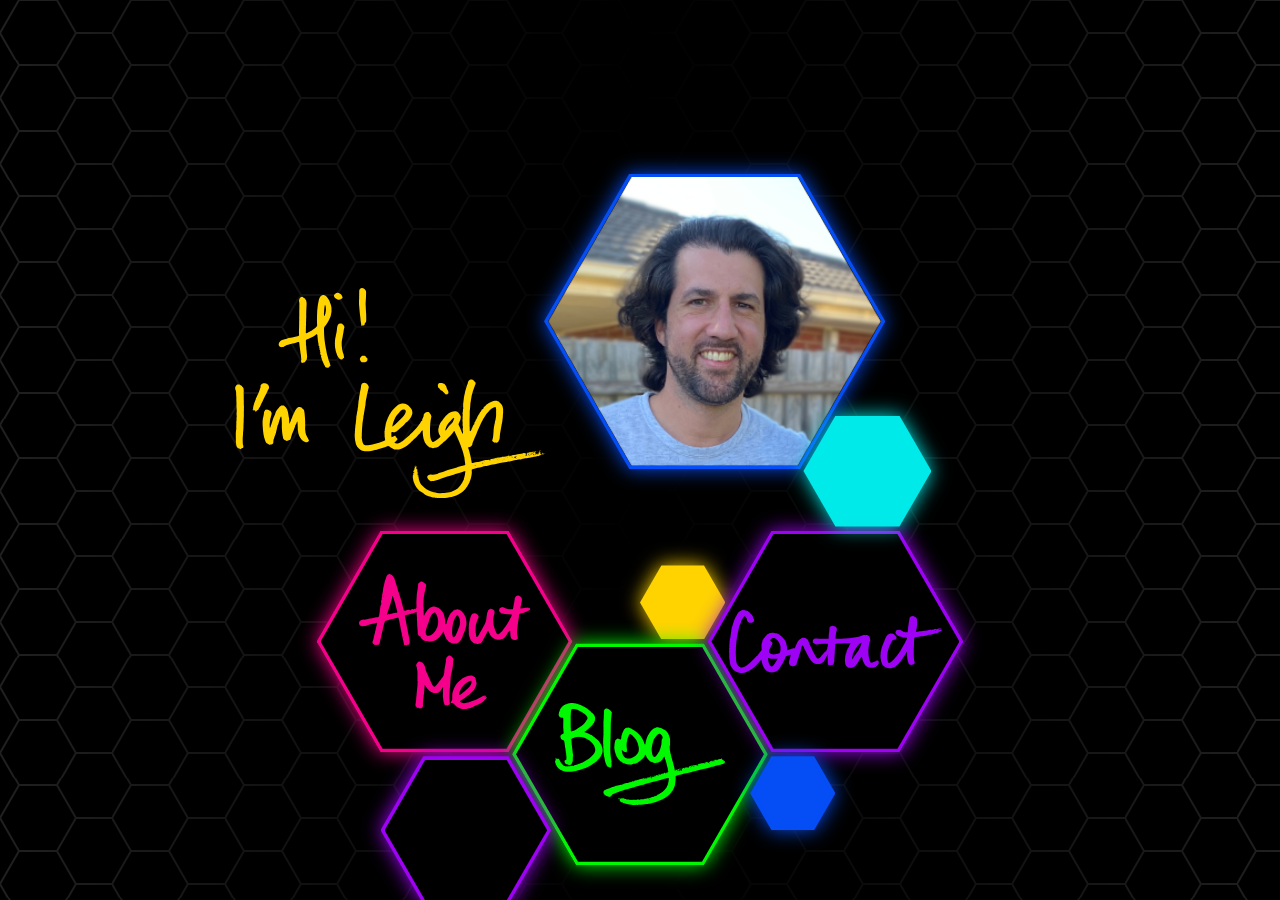
==== index.html @ 22df6e22 "initial deploy to github pages" ====
<!DOCTYPE html>
<html lang="en">

<head>
    <meta charset="UTF-8">
    <meta name="viewport" content="width=device-width, initial-scale=1.0">
    <link rel="stylesheet" type="text/css" href="css/colours.css">
    <link rel="stylesheet" type="text/css" href="css/style.css">
    <link rel="preconnect" href="https://fonts.googleapis.com">
    <link rel="preconnect" href="https://fonts.gstatic.com" crossorigin>
    <link href="https://fonts.googleapis.com/css2?family=Roboto&display=swap" rel="stylesheet">
    <title>Home</title>
    <!-- <script type="text/javascript" src="js/script.js"></script> -->
    <style>
         :root {
            --page-theme-foreground: var(--blue-2);
            --page-theme-background: var(--blue-3);
        }
    </style>
</head>

<body>
    <svg class="defs-clip-svg">
        <defs>
            <clipPath id="clip-hex-horizontal-square" clipPathUnits="objectBoundingBox">
                <polygon points="0 0.5, 0.25 0.066667, 0.75 0.066667, 1.0 0.5, 0.75 0.933333, 0.25 0.933333" />
            </clipPath>
            <clipPath id="clip-hex-horizontal-preshaped" clipPathUnits="objectBoundingBox">
                <polygon points="0 0.5, 0.25 0, 0.75 0, 1.0 0.5, 0.75 1, 0.25 1" />
            </clipPath>
        </defs>
    </svg>
    <!-- <header id="header">
        <div id="navbar">
            <div id="hamburger-drop-shadow" class="glow-blue">
                <div id="hamburger-container">
                    <div id="hamburger">
                        <div id="hamburger-bar-1" class="hamburger-bar"></div>
                        <div id="hamburger-bar-2" class="hamburger-bar"></div>
                        <div id="hamburger-bar-3" class="hamburger-bar"></div>
                    </div>
                </div>
            </div>
        </div>
        <div id="nav-container" class="nav-up nav-transparent">
            <nav id="nav">
                <div id="close-button-container">
                    <div id="close-button">
                        <div class="close-button-bar-container">
                            <div id="close-button-bar-1" class="close-button-bar"></div>
                        </div>
                        <div class="close-button-bar-container">
                            <div id="close-button-bar-2" class="close-button-bar"></div>
                        </div>
                    </div>
                </div>
                <ul>
                    <li class="glow-blue">
                        <a id="nav-link-home" class="bg-blue-tablet hover-blue" href="index.html">
                            <div class="nav-link-inner fg-blue">Home</div>
                        </a>
                    </li>
                    <li class="glow-pink">
                        <a id="nav-link-aboutme" class="bg-pink-tablet hover-pink" href="aboutme.html">
                            <div class="nav-link-inner fg-pink"><span class="nav-break">About</span><span>Me</span></div>
                        </a>
                    </li>
                    <li class="glow-green">
                        <a id="nav-link-blog" class="bg-green-tablet hover-green" href="blog.html">
                            <div class="nav-link-inner fg-green">Blog</div>
                        </a>
                    </li>
                    <li class="glow-purple">
                        <a id="nav-link-contact" class="bg-purple-tablet hover-purple" href="contact.html">
                            <div class="nav-link-inner fg-purple">Contact</div>
                        </a>
                    </li>
                </ul>
            </nav>
            <div id="nav-menu-modal-overlay"></div>
        </div>
    </header> -->
    <main style="overflow-x: hidden;">
        <div id="home-title-container">
            <div id="title-img-wrapper">
                <svg id="hi-im-leigh" class="overlay fill-yellow" aria-labelledby="svgtitle-hiimleigh" width="310.479" height="210.273" version="1.1" viewBox="0 0 310.479 210.273" xmlns="http://www.w3.org/2000/svg">
                <title id="svgtitle-hiimleigh">Hi! I'm Leigh</title>
                 <g transform="translate(-4.15222 84.1918)">
                  <path d="m208.475 126.06c-0.98633 0.0238-1.97716-0.26402-2.68673-0.49981 0.48757 0.50696-0.41446-0.15407-0.63841 0.15715-0.99756-0.30888-2.09614-0.4264-3.30009-0.40119-1.31039-0.50324-2.74071-0.81236-4.06719-1.26365-1.3602-0.4736-2.5294-1.3145-3.83427-1.85056-1.09599-0.80635-2.19179-1.62152-3.39109-2.29292-0.92803-0.84546-2.29872-1.27929-2.97381-2.33003-0.87711-0.88742-1.8054-1.8356-2.40687-2.95546-0.44316-1.02804-1.24387-1.92142-1.62072-3.03217 0.2121-0.20771-0.57363-0.50189 0.23481-0.51244-1.03306-0.3012-0.93733-1.98677-1.3741-2.93844-0.41516-0.63974 0.2927-1.18535-0.34057-1.73842-0.20866-1.05796-0.0663-2.47526-0.0756-3.08467 0.46005-0.0806-0.41279-0.57467 0.33879-0.65562 0.28198-0.655-0.08-0.86306 0.0981-1.45081-0.38756-0.72967 1.27567-0.19191 0.91262-1.21535-0.0283-1.09854-1.2512 1.06076-0.98885-0.345943-0.56405-0.531897 0.83798-0.09915 0.53745-0.955927-0.19954-0.832407 0.83244-1.21428 1.46272-1.27106-0.31761-0.396237-1.40312 0.210997-0.71341-0.582362 0.0429-0.512881-0.36089-1.35698 0.55786-1.18715 0.29881-0.608969-0.74906-0.363354-0.37498-0.940509-0.0745-0.4708 0.89166-0.464813 0.55229-1.14616 0.93981-1.13802-0.33728 1.36181 0.65665 1.13492 0.13371-0.2453 1.07031-1.69875 0.81397-0.606172-0.0859 0.672344-0.74038 1.72955-0.0224 1.76523-0.60607 0.424978-0.44046 1.4193 0.2167 1.20723-0.15331-0.306792 0.60719-0.613606 0.332 0.153354-0.0179 0.826412 0.42411 1.45836 0.079 2.37535 0.75761 0.745031 0.31497 1.58099 0.28905 2.52219-0.12983 0.88223 0.38405 1.85036 0.62905 0.56188 0.31706 1.34409 0.14259 2.79032 0.59765 4.11179 0.21739 1.42649 0.82079 2.76433 1.35741 4.10211 0.48236 0.77875 0.9287 1.4982 1.64444 2.25354 0.74833 0.71099 1.57182 1.43622 2.35202 2.1696 1.4248 1.11683 2.86799 2.28284 4.57234 2.94325 1.55421 0.85216 3.24741 1.44518 4.98459 1.81286 1.08842 0.43054 2.2845 0.32976 3.39594 0.67147 1.69253 0.10006 3.37996 0.30119 5.08024 0.18966 1.27843-0.16438 2.52141-0.033 3.76915-0.32913 1.22878-0.15709 2.44013-0.38125 3.64381-0.64932 1.33412-0.098 2.41506-0.80577 3.64942-1.25638 0.89588-0.6005 2.03665-0.67872 2.67983-1.35596 0.9876-0.52145 1.86735-1.2177 2.59717-2.10819 0.86243-0.94003 1.91705-1.79205 2.40535-2.97546 0.82832-0.94373 1.36978-2.0643 1.96726-3.1488 0.279-0.83385 0.97653-0.98436 0.85026-1.90845 0.17646-0.9628 0.55023-1.8518 0.74046-2.78527 0.37425-1.12631 0.45272-2.26345 0.60579-3.42833-0.10897-0.51829 0.48531-1.58788 0.33908-1.49868-0.53492-0.945992-2.17554 0.09949-3.10665 0.356852-1.14341 0.08578-2.14122 0.787566-3.29003 0.913396-1.23829 0.40342-2.43687 0.61933-3.64881 1.02553-1.15935 0.5852-2.4377 0.70895-3.63578 1.18631-1.58766 0.35549-3.09334 1.02916-4.69281 1.3504-1.33729 0.59736-2.76097 1.01483-4.10464 1.61392-1.08768 0.4466-2.25076 0.7168-3.36344 1.15199-1.38992 0.42652-2.73209 0.95207-4.17786 1.18963-1.29695 0.22636-2.45168 0.68888-3.75058 0.61153-0.52667 0.63075-1.4861-0.27619-2.00558-0.60998-0.85078-0.75881-2.18337-1.45374-2.20537-2.74908-0.75005-1.22281 0.33214-2.08003 1.18153-2.6907 0.81117-0.65882 2.14445-0.65161 3.26244-0.39121 1.77592 0.0706 3.52593-0.32031 5.24182-0.70456 1.12866-0.54471 2.41691-0.89958 3.62689-1.31539 1.27916-0.551222 2.62639-0.942958 3.91628-1.47597 1.68137-0.420644 3.25144-1.19332 4.94015-1.57632 1.2437-0.387754 2.48706-0.739613 3.76466-1.01641 1.11631-0.443906 2.29575-0.776631 3.45654-1.13687 1.2886-0.123792 2.39405-0.894558 3.67115-1.06628 1.40581-0.370503 2.77879-0.88539 4.23173-1.18409 1.16805-0.617956 0.0159-2.36257 0.14869-3.45257-0.0185-1.36682-0.67809-2.73071-0.42057-4.07226-0.37593-1.25258-0.92618-2.46464-1.05872-3.81457-0.23519-1.21836-0.74517-2.34357-1.03544-3.5502-0.42732-1.38551-1.06543-2.7135-1.44982-4.12033-0.23131-1.39992-1.15295-2.56156-1.47154-3.94-0.32535-1.05547-0.97724-1.9493-1.32401-3.0228-0.51148-1.25584-1.12267-2.47881-1.6685-3.66109-0.54314-1.20696-1.1-2.43556-1.60752-3.61852-0.13469-1.02707-0.93802-1.29612-1.36489-0.272659-0.61513 1.06082-1.44625 1.88411-2.08427 2.93117-0.81067 0.967788-1.78559 1.79301-2.65886 2.72962-0.74496 0.851344-1.67429 1.50616-2.35916 2.33594-0.7782 0.947152-1.88028 1.46813-2.77484 2.26857-0.86824 0.753315-1.51954 1.71485-2.4097 2.46447-0.99224 0.72752-1.65628 1.88684-2.85252 2.30115-1.13296 0.627015-2.30949 1.06352-3.60281 1.19545-1.23132 0.46029-2.66799 0.39824-3.81556-0.271475-1.32941-0.04486-2.23901-0.902924-3.21013-1.70353-0.81997-0.694516-1.62827-1.44037-2.13175-2.42118-0.79921-0.898204-1.14388-2.26888-1.52809-3.33373-0.39447-1.02793-0.6548-2.10797-0.83874-3.22413-0.23349-1.24566-0.46335-2.44859-0.4921-3.72-0.1637-0.881312 0.21711-2.29968-0.37357-2.87332-0.89393 0.746415-1.57938 1.74373-2.13194 2.75281-0.67449 1.1474-1.88884 1.60172-2.66641 2.58505-0.72223 0.793822-1.43105 1.62828-2.15681 2.43215-1.27507 0.941718-2.20576 2.32158-3.57228 3.16975-0.93075 1.25538-2.2913 2.12193-3.45387 3.14024-0.9307 0.820736-2.03678 1.52776-3.0852 2.28366-0.89059 0.552179-1.80535 1.0936-2.80081 1.51714-1.19844 0.536041-2.44905 0.903693-3.72897 1.20448-1.46557 0.283737-2.96807 0.214919-4.43775 0.0041-1.31989-0.377623-2.43155-1.25102-3.64596-1.88661-1.01278-0.643601-1.99855-2.1255-3.33609-1.24943-1.19951 0.374225-2.22283 1.14642-3.48848 1.31565-1.1228 0.276266-2.16918 0.78543-3.30105 1.02281-1.22554 0.471597-2.51696 0.738674-3.75722 1.17057-1.26029 0.219482-2.52085 0.446538-3.73363 0.789391-1.30588 0.326883-2.62565 0.593425-3.9752 0.685857-1.933 0.164086-3.89511 0.197262-5.79751-0.217406-1.07243-0.625554-2.47035-0.670749-3.29387-1.61428-0.95574-0.744015-1.90891-1.47414-2.62969-2.4572-0.63582-1.03817-1.12213-2.17378-1.59691-3.29143-0.0944-1.10217-0.46385-2.13055-0.68646-3.19756-0.20556-1.34685-0.28917-2.72097-0.36405-4.08999-0.0991-1.34786 0.0322-2.71674 0.17786-4.03625-0.18304-1.12141 0.23337-2.22722 0.12181-3.32016 0.39714-1.2237 0.17994-2.43544 0.37608-3.69531 0.28328-1.35332 0.44791-2.59589 0.51209-3.95724 0.19935-1.18016 0.37611-2.41839 0.31297-3.70738 0.035-1.15182 0.26209-2.40167 0.55255-3.43935 0.26674-1.09832 0.17895-2.40588 0.60126-3.53551 0.3933-0.781775 0.25973-1.73069 0.28685-2.59094 0.64891-0.812988 0.29488-1.73528 0.47001-2.73396-0.0202-1.40744 0.42577-2.77344 0.36571-4.17393 0.29293-1.39855 0.58171-2.82583 0.64633-4.26842 0.35219-1.33611 0.3101-2.72333 0.72201-4.03449-0.0641-1.1652 0.6182-2.32615 0.71782-3.58666 0.14782-1.15604 0.51998-2.25435 0.46559-3.42944 0.0601-0.930591 0.52978-2.11907 1.42686-2.61005 0.89935-0.743459 2.76982-0.794304 3.54722-0.01082 1.0929 0.743859 2.11728 1.81945 2.53287 3.06014 0.63489 1.14182-0.34999 2.26645-0.42746 3.35194-0.37976 1.28768-0.32818 2.31135-0.78609 3.60903-0.1785 1.43189-0.81991 2.794-0.83801 4.24717-0.37184 1.07599-0.4788 2.21246-0.69204 3.33822-0.0446 1.20106-0.43565 2.33839-0.31245 3.53362-0.32174 1.44686-0.45673 2.91366-0.76701 4.36778-0.12168 1.26369-0.40355 2.46221-0.63981 3.66559-0.2333 1.13553-0.14476 2.43506-0.65845 3.45508-5e-3 1.30462-0.18357 2.62672-0.43077 3.90161-0.25935 1.20005-0.30623 2.43186-0.56475 3.65754-0.33598 2.76166-0.32225 5.55295-0.54999 8.32455-0.0465 1.2266-0.11101 2.36994-0.0449 3.55764-0.18074 1.3352-0.15671 2.75823 0.12238 4.12555 0.20472 1.16793 0.37629 2.34896 0.87282 3.44063 0.35278 1.2118 1.37292 2.35688 2.72774 2.25267 1.26801 0.232805 2.5596-0.05219 3.85596-0.141166 1.31892-0.230757 2.61831-0.52758 3.9307-0.817772 1.26253-0.243787 2.44728-0.732743 3.69674-1.00413 1.36088-0.303595 2.66983-0.787496 3.98922-1.23391 1.42623-0.378388 2.81784-0.944498 4.14703-1.58897-0.0445-1.26947-0.50992-2.52204-0.59783-3.80455-7e-3 -1.07201 0.0762-2.12025-0.11049-3.19394 0.21087-1.01521-0.3854-2.53219 0.50957-3.32607 0.13451-0.486917-0.64251 0.382163-0.24633-0.424748 0.24173-1.05763 0.3036-1.92878 0.51928-2.91209 0.0329-0.87758 0.39262-1.53922 0.41389-2.43597 0.36807-1.15627 0.50514-2.37189 1.04995-3.4806 0.23905-1.06366 1.0165-1.95815 1.19083-3.01872 0.59235-0.875735 0.9139-1.98096 1.41222-2.89261 0.73265-0.888808 1.0836-1.98714 1.78541-2.91033 0.69308-0.978737 1.60187-1.76759 2.2325-2.71697 0.92106-1.12219 2.06861-1.94389 3.09475-2.95907 1.05821-1.18616 2.52642-1.91752 4.05746-2.28565 2.06164-0.785311 4.42308-0.584367 6.33303 0.510719 1.03746 0.686834 2.08415 1.47349 2.88637 2.42635 0.85973 0.820593 1.40014 1.8522 2.0927 2.79776 0.461 1.06028 0.59085 2.19757 0.59181 3.3616-0.0785 1.05587-0.48576 2.17282-0.99974 3.17629-0.55454 1.1862-1.28296 2.2145-2.07279 3.26626-0.86564 0.970011-1.65184 2.14071-2.90664 2.64032-1.07115 0.710987-1.60895 1.93146-2.54728 2.73272-0.97473 0.700521-1.71674 1.65682-2.59684 2.43206-1.05728 0.722933-1.74311 1.70412-2.824 2.40663-0.93574 0.717691-1.76329 1.6757-2.85991 2.08172-0.82977 0.696534-2.15164 0.499229-3.14026 0.239592-1.33549-0.778813-1.13837 1.13829-1.14855 2.00289 0.19844 0.906905-0.36334 2.68411 0.51511 3.11252 1.25385-0.191506 2.43097-1.93462 3.67756-1.23896-0.0652 0.69251 0.75803 1.29774 0.93411 1.84544 0.83525 0.258023 1.46813 1.6083 0.46295 2.25149-0.34174 1.34378-2.05722 1.67374-2.46094 2.80597 1.40615 1.03954 3.29816 0.730995 4.80348 0.08321 1.52325-0.540767 2.75155-1.61315 4.0939-2.46449 0.89638-0.866869 1.95819-1.62672 2.8694-2.53606 0.94746-0.499468 1.42454-1.3775 2.3414-1.99984 1.07709-0.623776 1.61183-1.68485 2.60992-2.45112 0.69999-0.557243 1.09653-1.35984 1.89632-1.51274-0.0742-1.14884 1.48609-1.20603 1.77839-2.19496 0.93538-0.750063 1.59417-1.51637 2.18535-2.47189 0.70194-0.943579 1.42853-1.83354 2.09212-2.79064 0.66922-0.873218 1.38109-1.91173 1.78177-2.86827 0.24113-0.865999 2.3151-1.15447 1.13176-1.87033 0.39658-1.1746 0.98121-2.24322 1.47487-3.39401 0.44326-0.949421-0.10505-2.34845 1.03746-2.7782 0.42003-1.00677 1.4753-1.23308 2.4148-1.51358 0.97026 0.0079 2.21615-0.06625 2.54556 0.943732 0.63448 0.787335 1.46868 1.55254 1.62369 2.60962 0.70564 0.755757-0.13857 1.3347 0.0869 2.18801-0.23096 1.03394-0.57701 2.09097-0.67774 3.25414-0.22135 1.10361-0.15984 2.26657-0.35326 3.39135-0.0437 1.36217-0.0801 2.72649-0.1814 4.08483 0.0982 1.1918-0.089 2.4902 0.0102 3.73259-2e-3 1.24087 0.0687 2.31181 0.18775 3.59626 0.15258 1.20191 0.28015 2.36025 0.71043 3.4905 0.32061 0.959686 0.62141 1.78868 1.36485 2.44618 1.22825 0.77256 2.2552-0.471195 3.2865-0.987354 0.92463-0.698148 1.86118-1.42493 2.79488-2.15836 0.52564-0.838919 2.75585-1.6893 1.80342-2.76772-1.56436-2.01714-2.08926-4.67547-1.78884-7.17784 0.64938-1.15279 0.37363-2.54345 1.10312-3.64811 0.30717-1.2379 1.02595-2.28986 1.70933-3.33498 0.84615-0.746828 1.38583-1.75643 2.07621-2.68369 1.50144-1.99977 3.24394-3.83375 5.12653-5.47822 1.09119-0.716534 2.2162-1.38115 3.50214-1.76618 1.18492-0.107576 2.31285-0.767109 3.52178-0.523338 1.46839-0.05343 2.53537 0.959103 3.52359 1.88887 0.70652 1.01821 1.35937 2.02681 1.78398 3.184 0.26192 1.34352-0.13368 2.66357-0.55051 3.92591-0.61186 1.20753-0.9782 2.47476-1.61606 3.67276-0.18944 1.17171 1.01977 2.32197 1.36183 3.49259 0.37662 1.23012 1.01776 2.37362 1.38575 3.5996 0.54527 0.872003 0.68738 2.27694 1.52793 2.81831-3e-3 -1.0244 0.67252-2.44159-0.0918-3.2517-0.033-1.16119-0.1909-2.41598 0.26282-3.49413-0.3823-1.0283-0.39309-2.05927-0.43371-3.15925 0.40382-1.2467-0.26814-2.50369-0.0857-3.81284 0.0818-0.680848-0.0147-1.91186 0.22966-2.01194-0.49961-0.946302 0.14758-2.21029-0.0943-3.28976 0.38198-0.30298-0.44923-1.33734 0.0299-2.0797 0.16318-1.21481 0.46317-2.40228 0.26103-3.62326 0.857-0.678509 0.0257-2.17315 0.23162-3.05567 0.0732-1.13832-0.11571-2.50884 0.24069-3.69848 0.32029-1.38883 0.15881-2.83274 0.47572-4.20588 0.3753-1.57516 0.34308-3.23439 0.90977-4.76319 0.0817-1.32771 0.65356-2.58276 0.93002-3.88406 0.39491-1.34379 0.93196-2.6625 1.17241-4.0234 0.43687-1.00156 1.02317-2.0683 1.12386-3.22142 0.30338-1.03859 0.89314-2.0892 1.99439-2.51805 0.72157-0.462882 2.16899-0.343308 2.94204 0.14067 1.10398 0.58812 1.83838 1.71813 2.61056 2.6371 0.38188 1.34981-0.45342 2.52246-0.88863 3.7067-0.33382 1.03937-0.67726 2.13274-1.14396 3.12947-0.47518 1.19606-0.88272 2.42292-1.06774 3.71404-0.60494 1.4565-0.79384 3.02601-1.11607 4.55745-0.19774 1.36851-0.40914 2.56524-0.59255 3.93543-0.33972 1.29833-0.31421 2.34526-0.45204 3.78104 6e-3 1.3524-0.27724 2.62713-0.30022 3.97268-0.10654 1.19536-0.4285 2.29269-0.19333 3.48245-0.12159 1.2987 0.0134 2.61424-0.11106 3.91984-0.16702 2.84943-0.0537 5.70082-0.0717 8.54718-0.19242 0.727431 0.23111 2.00438 0.11914 2.95768 0.0304 0.962144-0.16889 2.67448 0.4754 3.10114 0.25117-0.625138 0.90885-0.857066 1.13533-1.41615 0.085-0.674854 0.44296-2.11069 1.15259-2.80996 0.38057-1.03186 0.80151-2.29632 1.80933-2.90806-0.49645-0.316199 0.37734-1.00525 0.0939-1.20584-0.14118-0.885798 1.37355-1.33694 1.1377-2.47389 0.23037-0.510899 0.48487-0.469327 0.19838-0.731799 0.96089-0.130204 0.61921-1.8867 1.28439-1.59432 0.57804 0.345767-0.26966-0.863501 0.26402-1.04315 0.0888-0.785262 0.67341-1.3054 1.00097-1.93123 0.3339-0.504684 0.60376-1.08321 1.041-1.16302-0.39116-0.332513 0.28458-1.22971 0.78772-1.21411-1.19993-0.233372 0.90595-0.88207 0.21333-0.878803 0.33419-0.471685 0.98201-0.426676 0.34206-0.863483 0.61866 0.266523 1.0366-0.298712 0.60764-0.825448 0.28475-0.190362 0.88502-0.646056 0.5567-0.827169 1.06668 0.132554 0.92257-1.23501 1.95622-1.28774-0.6445-0.617846 0.31621-1.53224 0.84096-1.56587 0.13313-0.95074 1.51335-0.590178 1.61252-1.75551 0.79982-0.742295 1.75461-1.30004 2.61875-1.96404 1.13924-0.457408 2.06828-1.20639 3.27514-1.48715 1.11276-0.40626 2.24146-0.705707 3.44258-0.569758 1.45841 0.0661 3.02765 0.465337 4.04501 1.57825 0.84945 0.787444 1.80572 1.50439 2.30166 2.57682 0.49628 1.05171 0.96213 2.13642 1.03538 3.30812 0.37538 1.3345 0.0296 2.71803 0.20869 4.0508-0.0388 1.19002-0.25173 2.33593-0.28586 3.46652-5e-3 1.10762-0.0617 2.30716-0.33053 3.44657-0.0907 1.1754-0.23182 2.31701-0.49794 3.41476-0.36605 1.20417-0.34068 2.49258-0.74631 3.68703-9.3e-4 1.30119-0.59496 2.48659-0.67763 3.76758-0.22616 1.23478-0.30212 2.50266-0.58253 3.70412-0.2568 1.18782-0.13971 2.60715-0.30242 3.90076-0.0398 1.29354-0.74757 2.60302-1.23874 3.63024-0.59767 0.634348-1.71207 1.29689-2.47862 1.36087-0.24048-0.74636-1.47291 0.434855-2.05721-0.377723-0.68959-0.517723-2.23632-1.33653-1.71397-2.1981 0.2468-1.02744 0.72363-1.7837 0.79411-2.90188 0.37178-1.99711 0.31822-4.05006 0.51139-6.06675 0.10909-0.999265 0.0659-1.95809 0.23628-3.06693 0.29477-1.0152 0.17495-2.21969 0.59315-3.23403-0.0285-0.713604 0.57055-1.99875 0.63262-2.19314-0.46848 0.366746 0.14087-1.37032 0.25268-1.83745 0.2436-1.13444 0.43249-2.28932 0.61246-3.47049 0.22788-1.24576 0.20794-2.29517 0.235-3.444-0.0575-1.24699-0.016-2.53942-9e-3 -3.82192 0.15744-1.09187-0.0587-2.18727-0.53058-3.17986-1.27634-0.252554-2.4025 0.708378-3.42287 1.34748-0.91986 0.69231-1.86918 1.33631-2.729 2.09757-0.58903 1.14504-1.74367 1.86348-2.42329 2.97634-0.68863 1.10555-1.56525 2.08924-2.17239 3.23373-0.61009 0.804353-1.07026 1.61783-1.64424 2.40528-0.36051 0.930975-0.9877 1.88306-1.44488 2.82738-0.55105 1.21528-1.19231 2.37467-1.71667 3.61367-0.45614 1.25378-1.22151 2.40146-1.58552 3.65892-0.51831 1.23524-1.09174 2.39908-1.62463 3.61363-0.2161 1.10506-0.7496 2.0948-1.19854 3.12625-0.44616 1.15968-1.2234 2.1974-1.50286 3.4139-0.61015 1.32549-1.10523 2.73412-1.64312 4.08277-0.30656 0.912106 0.19187 1.9316-0.93156 2.46556-0.44844 0.583219-0.91917 1.11814-1.30217 1.01073-0.62169 0.874416-2.78729-0.151046-1.93984 1.54617 0.40424 1.22817 0.80891 2.44775 1.17538 3.69671 0.3588 1.21768 0.48125 2.30312 0.88068 3.44396 0.43745 1.23363 0.45104 2.55592 0.74047 3.81103 0.32978 1.05554 0.34998 2.12816 0.62813 3.20826-0.1045 1.16792 1.4179 0.145489 2.04484 0.253722 1.18734-0.402417 2.40016-0.512631 3.61752-0.808376 1.31714 0.01952 2.42927-0.774884 3.76444-0.846385 1.56443-0.349168 3.15636-0.48866 4.6762-1.02716 1.12987-0.169396 2.13402-0.352338 3.22502-0.449493 0.31453 0.347012 1.97128 0.585962 1.08695 0.09202-0.28738-0.271859 0.66446-0.746475 1.33646-0.768643 1.19542-0.218705 2.47233-0.447113 3.57696-0.723532 1.30116 0.0062 2.41452-0.542917 3.69346-0.656228 0.65588 0.02183 1.64874-0.512923 2.41041-0.34952 0.44671 0.416458 0.60453-0.757082 1.40004-0.453267 1.1609 0.03154 2.35623-0.508605 3.36537-0.373883 1.10867-0.08271 1.99865-0.514191 3.08544-0.799783 0.37402-0.06835 0.04 0.602092 0.70765 0.06261 0.71355-0.112511 1.4238 0.342743 1.45155 0.998903 0.33365-0.469739-0.22929-1.61387 0.96696-1.53673 1.22892 0.01323 2.42679-0.642231 3.60161-0.457425 1.17173-0.379525 2.52315-0.70846 3.80425-0.780528 1.23622-0.193718 2.46753-0.43814 3.66056-0.722411 0.6672-0.281308 1.1015-0.01262 1.36706 0.03651 0.66446-0.724884 0.38891 0.52167 1.22389-0.218341 0.31862 0.478696-0.70464 0.666973 0.1056 0.788818-0.37635 0.376944 0.38969 0.654617-0.088 1.16941 0.13099 0.126794-1.00764 0.644423-0.14527 0.77259 0.37543 0.05778 1.92282 0.454903 1.09546-0.123874-0.96391 0.138543 0.54345-0.721358-0.49372-1.10052 0.0101-0.08942 1.85107-1.27839 0.76087-0.754126-0.77043 0.117836-0.78123-0.37276-0.0444-0.561282 0.15764-1.10609 1.55278 0.429053 1.47745-0.694094 0.93005-0.158014 1.96219-0.578219 2.78671-0.552331 0.57833-0.217468 0.91074 0.366922 1.21452-0.20003 1.14864 0.234192 2.27412-0.443207 3.47806-0.34778 0.61546-0.09869-0.64356 1.07042-0.4032 1.02338 1.17668 0.445791-1.2105-0.158434-0.55857 0.481718 0.48001 0.208451 1.24156 0.05748 0.76888 0.586127-0.0142 0.530813-1.00219-0.218822-0.45187 0.398209-0.59949 0.04398-0.36747 0.993456 0.23075 0.369221 0.0735 0.887957 0.89854-0.948098 0.91477-0.27087-0.49082 0.724338 0.87375-0.09858 1.22359 0.348773 1.18888 0.08536-0.91753-1.2223-0.0459-0.985933 0.64044 0.759948 1.95751-0.451096 1.09971-0.5259-0.71854-1.203 2.05432-0.07495 1.64949-0.91759 0.91818 0.411733-1.2419 0.550557 0.12938 0.958651-0.21377 0.3276-0.25846 1.4943 0.5471 1.0458 0.36157 0.218592 1.28406 1.01888 0.37199 0.805584-0.44678-0.466786-0.0752 0.848384-0.75969 0.250693-0.61277-0.321713 0.13058 0.784954-0.33612 0.334287-0.68913-0.346891-1.52448 1.07392-2.55935 0.78538-1.26328 0.301414-2.58797 0.745395-3.89665 0.58704-0.98333 0.583309-2.0845 0.305728-3.0486 0.70832-0.95542 0.284464-2.11306 0.477812-3.21421 0.672109-1.0521 0.558749-2.26049-0.06071-3.17467 0.513411-1.09438 0.250306-2.09645 0.408505-3.167 0.58514-0.60671 0.196368-1.33055 0.423882-1.73888 0.176598 0.0481 0.522036-1.51524 0.211767-2.05143 0.510165-1.06417 0.420709-2.20511 0.257368-3.13464 0.516351-1.14881 0.545201-2.4681 0.516174-3.66649 0.919159-1.3981 0.09498-2.63031 0.328548-3.99155 0.666822-1.31748 0.01949-2.61118 0.394193-3.91886 0.635865-1.97593 0.281545-3.92094 0.763962-5.86129 1.2191-1.30701 0.285042-2.66389 0.614214-4.01727 0.807519-1.12482-0.10838-2.27166 0.647152-3.47258 0.624752-1.12542 0.634695-2.4765 0.521846-3.70288 0.853941-1.29565 0.188866-2.60887 0.499867-3.84414 0.826169-1.33949 0.299922-2.7244 0.542956-4.07335 0.873346-1.223 0.294604-2.40152 0.720851-3.63028 1.00622-1.18963 0.25681-2.69664 0.330002-2.45456 1.91811 0.3185 1.60214 0.0231 3.25596-0.22463 4.84869-0.21279 1.35021-0.53309 2.70464-0.96223 3.98859-0.35614 1.06954-0.82393 2.10216-1.18566 3.16102-0.63896 0.97703-1.14248 1.98355-1.74199 2.977-0.45836 0.86048-0.86922 1.73271-1.61313 2.01235-0.0794 1.36563-1.73108 2.10889-2.47628 3.1843-1.00355 0.88652-2.01264 1.75555-3.13803 2.45366-0.95125 0.72805-2.01138 1.25516-3.08946 1.79189-1.12474 0.47144-2.2684 0.89845-3.4532 1.20358-1.38482 0.60951-2.90592 0.79629-4.39757 0.97204-1.37012 0.44133-2.83413 0.40791-4.24006 0.6757-1.24909 0.12376-2.50718 0.19515-3.75574 0.19788-0.69223 0.0851-1.40748 0.11835-2.10014 0.0729zm-21.1668-21.2999c-0.11949-0.25281-0.18049 0.27476 0 0zm-0.0515-0.43878c-0.3783-0.82044-0.70371 0.45763 0 0zm-4.20289-1.10122c-0.52923-0.74322-0.22962 0.57395-4e-5 -1e-5zm0.0807-1.10492c-0.5428-0.72246-0.0217 1.08022 0 0zm-8e-3 -1.16342c-0.26062-0.0879-0.21503 0.14924 0 0zm-0.0141-1.54483c0.17026-0.575597-0.45634 0.103922 0 0zm0.47574-1.00683c-0.49785-0.375794-0.62681 0.434156 0 1e-4zm60.9871-4.72368c0.14357-0.531224-0.7004-0.77367-0.51226-0.1625-0.36011 0.282001 0.45097 0.550147 0.51226 0.1625zm7.43293-2.27181c0.55441-0.460657 0.64554-1.06512-0.10066-0.50576-0.55519 0.263921-0.64417 0.86845 0.10066 0.50576zm-9.74-0.23595c-0.40188-0.549335-0.19289 0.38238 0 0zm11.56-0.64856c-0.0212-0.293391-0.24008 0.269493 0 0zm-1.56-0.72472c-0.58725-0.399957-0.18455 0.495417 0 0zm1.99922-0.0343c-0.14401-0.612664-0.94521 0.244059-1e-5 4.5e-4zm17.4408-1.17201c-0.46198-0.532432-0.34758 0.473871 0 0zm-12.694-0.0416c-0.0681-1.04634-0.79463 0.09143 0 0zm-2.58598-0.14736c0.68802-0.876468-0.89876 0.437057 0 0zm3.36-0.11847c-0.62345-0.812704-0.98918 0.575571 0 0zm-2.48 0.0432c-0.12923-0.262134-0.3363 0.173193 3e-5 0zm10.72-0.0447c-0.19153-0.319609-0.12765 0.297504 0 0zm6.32-0.12c-0.34262-0.467448-0.37596 0.463282 0 0zm-18.4-0.12c-0.44383-0.336918-0.28182 0.304017 0 0zm12.0695-0.10736c0.12468-0.558625-0.70774 0.404138 0 0zm-1.01751-0.0926c-0.23448-0.404752-0.20906 0.39482 0 0zm-0.22882-0.36c0.49146-0.999702-1.07712 0.567785 0 0zm-3.58318-0.0856c-0.44576-0.560512-0.26452 0.563387 0 0zm10.9355-0.43226c-0.6057-0.637324 0.054 0.953458 0 0zm-5.45554 0.11783c-0.27598-0.551983-0.22148 0.536152 0 0zm20.64 0c-0.19153-0.319609-0.12765 0.297504 0 0zm-16.0147-0.26c-0.16937-0.678801-0.92971 0.780504-0.023 0.112626l0.023-0.112676zm-7.04511-0.0461c-0.0479-0.789703-1.10448-0.401868 0 0zm10.2488-0.48437c-0.43698-0.166719-0.0428 0.530793 0 0zm-8.31418-0.0558c-0.51163-0.274086 0.15528 0.467644 0 0zm11.5652 0.12624c-0.20183-0.306795-0.34284 0.260165 0 0zm5.8-0.28c0.7733-0.502518-1.20105-0.290438-0.44861-1.21631-0.63211-0.91844-1.74511-0.362778-1.5887 0.534298-0.37262 0.47159 0.4758-0.0049 0.51301 0.558369 0.92048-1.07922 0.59592 1.11871 1.5243 0.123641zm-0.96-0.76c0.19153-0.319609 0.12765 0.297504 0 0zm-0.36-0.24c0.33544-0.281891 0.11529 0.28856 0 0zm0.08-0.24c0.42873-0.29384 0.43294 0.185871 0 0zm-0.295-0.0546c0.49505-0.08051-0.14995 0.153382 0 0zm-9.82782 1.2599c0.1804-0.810612-0.64184 0.54966 0 0zm4.75232-0.0438c-0.39763-0.255782-0.44656 0.439765 0 0zm-3.9495-0.0415c-0.37461-0.351547-0.1549 0.324707 0 0zm-6.08-0.12c-0.34261-0.467445-0.37596 0.463282 0 0zm11.9856-0.21918c-0.23627-0.769059-0.77665 0.879274 0 0zm1.17101 0.10471c-0.0402-0.433006-0.64251 0.396746 0 0zm-0.0566-0.24013c0.3402-0.998419-1.23943 0.287121-0.14777 0.01393l0.14777-0.01387zm-5.49839-0.12734c0.35353-0.625638-0.89713 0.459019 0 0zm-1.30637-0.16187c0.29336-0.606275-0.74398 0.4367 0 0zm3.26476-0.11619c-0.41755-0.314856-0.28405 0.321365 0 0zm1.2 0c-0.33544-0.281891-0.11529 0.28856 0 0zm0.97834 0.0317c-0.26062-0.08794-0.21503 0.149245 0 0zm10.2617-0.11166c-0.29458-0.321948-0.30691 0.312954 0 0zm-14.3604-0.15871c-0.0522-1.73766-0.81495 0.703086 0 0zm-1.59959-0.24129c-0.33544-0.281891-0.11529 0.28856 0 0zm3.50274-0.0817c-0.36036-0.349911-0.17165 0.537081 0 0zm10.0573 0.0331c-0.27465-0.182666-0.35172 0.307433 0 0zm-9.29025-0.0234c0.29305-0.47473-0.63817 0.295011 0 0zm6.17025-0.088c-0.19467-0.315515-0.32286 0.325164 0 0zm-3.8-0.2c-0.26699-0.621411-0.20973 0.601535 0 0zm-1.6 0.04c-0.40575-0.315731 0.055 0.280549 0 0zm3.16-0.0447c-0.1759-0.289442-0.15153 0.388972 0 0zm-3.96856-0.0818c0.13876-0.846981-0.90414 0.55249 0 0zm6.68605 0.0665c-0.54756-0.804274-0.91282 0.284206 0 0zm4.19797-0.12c-0.37333-0.698479-0.10056 0.601303-2e-5 1e-5zm2.36517 0.0188c-0.0827-0.762918-0.85031 0.56764 0 0zm-10.3206-0.0788c-0.37461-0.351547-0.1549 0.324707 0 0zm2.44 0c-0.24165-0.32935-0.45104 0.301845 0 0zm16.6996-0.2c-0.1145-0.647311-0.26228 0.624728 0 0zm-9.61958 5e-3c-0.20181-0.313229-0.22031 0.168235 0 0zm5.63539-0.0373c-0.19253-0.170608-0.43777 0.250789 0 0zm-11.903-0.13091c-0.0236-0.599226-0.48174 0.449154 0 0zm0.66761-0.12125c-0.19107-0.299904-0.18054 0.425807 0 0zm10.7055-0.23233c-0.77679-0.347996 0.49136 0.789112 0 4e-5zm-7.65784 0.18782c0.0743-0.397299-0.49951 0.403515 0 0zm10.0723-0.0755c0.85703-0.591002-1.18803-0.462672-0.34202 0.14208 0.0927 0.07936 0.37667 0.02571 0.34202-0.14208zm-1.44039 0.0467c-0.1499-0.68815-1.13206 0.191638-4e-5 -7e-5zm-10.8213-0.13027c-0.26062-0.08794-0.21503 0.149245 0 0zm11.3417-0.0317c-0.0212-0.293391-0.24008 0.269493 0 0zm-8.6-0.08c-0.2154-0.322399-0.18853 0.311471 0 0zm13.5054-0.57c0.47494-0.762778-1.75143-1.05881-0.68196 0.17001-0.0544 0.573969 0.38781 0.354512 0.68196-0.17001zm-3.30537 0.33c-0.12146-0.304647-0.24418 0.253313 0 0zm0.73834 0.0317c-0.26062-0.08794-0.21503 0.149245 0 0zm3.25059-0.0717c1.02297-0.212312-0.98502-1.39251-0.0817-0.252744 0.0454 0.116813-0.70658 0.4698-5e-3 0.330226l0.0872-0.0774zm-19.1649-0.056c0.24469-0.673163-0.7772 0.286433 0 0zm12.9564-0.104c0.58015-0.252255 0.25697-1.14539-0.38708-0.68002-0.39689 0.132262 0.69242 0.314486 0.01 0.444167-0.0636 0.216274 0.38809 0.727025 0.37748 0.235853zm1.91792 0.15166c-0.26062-0.08794-0.21503 0.149245 0 0zm-1.57834-0.19166c-0.19467-0.315515-0.32286 0.325164 0 0zm2.06438-0.20233c-1.09626-0.900479-0.166 0.887738 0 0zm9.23714 0.14985c-0.56665-0.06024-0.0306 0.128997 0 0zm-17.3015-0.26752c-0.29458-0.321948-0.30691 0.312954 0 0zm4.03469-0.0838c-0.72759-0.136442 0.35816 0.329025 0 0zm14.1253 0.0524c-0.53832-0.751805-0.67865 0.481057 0 0zm-11.2986-0.12856c-0.54565-0.475329 0.0224 0.587744 0 0zm1.79523 0.1059c0.13238-0.487563 0.10624-0.928732-0.57618-0.33948 0.13793 0.0094 0.53244 0.567921 0.57618 0.33948zm10.0177-0.17681c-0.31293-0.487184-0.68151 0.282392 0 0zm-2.45028-0.38601c-0.80829-0.541353-0.48507 0.464457 0.172 0.18308-0.0573-0.06103-0.11467-0.122053-0.172-0.18308zm-8.5441 0.0569c-0.71039-0.636099-0.38218 0.3796 0 0zm4.116-0.089c-0.42623-0.33263-0.72264 0.433434 0 0zm-5.116-0.071c-0.41755-0.314856-0.28405 0.321365 0 0zm2.8-0.08c-0.15786-0.291664 0.7665-0.146461 0.12469-0.669317-0.96921-0.812672-0.68747 1.13064-0.12469 0.669317zm1.47878 0.02c-0.5233-0.597888-0.62401-0.146872-0.0252 0.05394l0.0252-0.05393zm-5.46044-0.0683c-0.26062-0.08794-0.21503 0.149245 0 0zm0.94637-0.0691c0.23413-0.237508-1.53436-0.63414-0.5648 0.049 0.17838 0.08648 0.40546 0.07364 0.5648-0.049zm2.27101-0.67455c-0.0489-0.64237-1.57198 0.16957-0.31204 0.148256l0.19263-0.04729 0.11941-0.10098zm1.20177 0.012c-0.34987-0.627218-1.44061 0.01322 0 0zm0.6768-0.0657c0.38763-0.648706-1.03182 0.06322-0.0964 0.08513l0.0964-0.08514zm0.42405-3e-3c-0.26062-0.08794-0.21503 0.149245 0 0zm5.74166-0.0317c-0.10786-0.298846-0.33561 0.286674 0 0zm-10.64-0.08c-0.10786-0.298846-0.33561 0.286674 0 0zm3.9727-0.34603c0.60194-0.917181-0.84487 0.295621-5e-5 -3e-5zm0.84412-0.054c0.042-0.214489 1.46929 0.0836 0.62318-0.15982-0.42956 0.165689-0.11325-0.659191-0.56919-0.176288-0.88696-0.400438-0.50257 0.915891-0.054 0.336108zm5.66318 0.08c-0.0212-0.293391-0.24008 0.269493 0 0zm-8.08-0.08c-0.0342-0.358445-0.51725 0.359671 0 0zm0.64834-0.13833c-0.33255-0.0683 0.1582 0.451833 0 0zm-68.8883-17.9416c-0.40573-0.315611 0.0551 0.280513 0 0zm-78.12-1.59749c-0.24448-0.176904-0.36221 0.279525 0 0zm60.8335-2.37107c0.55574-0.780192 1.12065-1.55969 1.73915-2.35408 0.6277-0.994402 1.4868-1.74379 2.15672-2.71121 0.68688-0.847747 1.68859-1.45929 2.34592-2.27749 0.60743-0.801459 1.07871-1.64744 1.42307-2.6472 0.30392-0.693828 1.08143-2.1632 0.5441-2.64553-1.18019 0.417307-1.88229 1.6027-2.83817 2.37409-0.71031 0.819297-1.52282 1.50933-2.10327 2.45161-0.91647 0.973395-1.50979 2.18335-2.28602 3.24837-0.46202 1.10747-1.04828 2.21304-1.29095 3.42914-0.0889 0.291747-0.35931 1.45055 0.30945 1.13231zm19.0065-0.238107c-0.22785-0.326706-0.25057 0.416062 0 0zm-71.9469-3.83857c0.92527-0.769117 1.82466-1.66534 2.8077-2.33634 0.55559-0.819446 1.36537-1.38043 2.08792-2.0469 0.74391-0.748726 1.64017-1.34206 2.26538-2.1719 0.86995-0.814839 1.60885-1.76058 2.47629-2.58767 0.90907-1.01037 1.79392-2.03533 2.4734-3.21197 0.50151-0.966954 1.14818-2.09088 0.72819-3.20011-0.26396-1.17306-1.62802-1.58421-2.66053-1.3155-1.21094 0.186313-2.11362 1.15741-3.00757 1.9459-0.75574 0.94181-1.67024 1.78786-2.34499 2.8097-1.84825 1.99239-3.04105 4.48704-3.95982 7.0255-0.61079 1.41722-0.99391 2.91466-1.31741 4.41808-0.0978 0.331035-0.0741 1.37707 0.45144 0.671191zm26.7069-1.27477c-0.45465-0.434509-0.48083 0.424624 0 0zm57.4-5.8c-0.24336-0.522899-0.21215 0.539421 0 0zm23.22-3.41298c-0.49782-0.07936-6e-3 0.138414 0 0zm-34.18-17.627c-0.2154-0.322399-0.18853 0.311471 0 0zm-47.96 76.48c0.0606-0.7667 0.59337 0.34669 0 0zm0.16704-1.02999c0.0293-0.87101 0.38459-0.69508 0 0zm0.0885-1.42117c3e-3 -0.58423 0.42358 0.2251 0 0zm-5.09554-2.59356c0.16261-0.175628 0.18114 0.267659 0 0zm0.32-1.67528c0.2154-0.322399 0.18853 0.311471 0 0zm0.08-0.35528c0.16286-0.398522 0.16431 0.283364 0 0zm3.12-2.68472c0.2154-0.322399 0.18853 0.311471 0 0zm94.092-9.356c0.26455-0.299649 0.0803 0.243382 0 0zm31.3396-0.99387c-0.08-0.412426-0.75491-0.629839-5e-3 -0.90287-0.55065-0.210648-0.15063-1.45276 0.37752-0.50432 0.18866 0.993805 1.73333 0.63406 1.42144 0.116118 0.92175 0.08009-0.18252 1.05821-0.0958 1.06598-0.75699-0.103227-1.23562-0.14735-1.69861 0.22509zm0.59458-0.58296c-0.41815-0.709505-0.35762 0.139271 0 0zm-0.58616-0.66717c-0.2154-0.322399-0.18853 0.311471 0 0zm2.37107 0.52c0.42759-0.412368 0.11436 0.393093 0 0zm-8.31556-0.17116c-0.0631-0.391252 0.50029 0.158519 0 0zm6.90449-0.10884c0.2154-0.322399 0.18853 0.311471 0 0zm2.04 0c0.57327-0.332998 0.25824 0.313336 0 0zm-4.52-0.24c0.29458-0.321948 0.30691 0.312954 0 0zm2.28-0.16c0.10786-0.298846 0.33561 0.286674 0 0zm-2.00446-0.29796c-0.42884-1.15232 0.74027 0.168952 0 0zm-3.63473-0.0134c-0.49871-0.397761 0.77006 0.221112 0 0zm-1.16-0.40992c0.31608-0.17919 0.16349 0.297381 0 0zm5.57661-0.0911c0.42788-0.469708 0.25934 0.30409 0 0zm-2.4162-0.37512c0.23976-0.08071-0.0656-0.431663 0.0892-0.810744-0.88246-0.618813 1.18343-0.454858 1.54741-0.421426 1.36737-0.08892-1.10314 0.183768-0.65382 0.474925-1.05763-0.360275-0.40164 1.32622-0.98279 0.757245zm-3.08122-0.0925c0.12146-0.304647 0.24418 0.253313 0 0zm1.12342-0.0745c0.021-0.427451 0.27424 0.256514 0 0zm-0.55486-0.13205c-0.0523-0.602062 0.63728 0.395706-4e-5 6e-5zm0.49144-0.41076c-0.68993-0.432186 1.11818 0.05457 0 0zm4.0319-0.0137c0.17961-0.363414 0.62919 0.183336 0-1e-5zm-3.6119-0.27972c0.4211-0.262699 0.29778 0.1421 0 0zm3.95954-0.43645c0.14858-0.477695 0.89606 0.143466 0-2e-5zm-301.892-1.70663c-0.899908-0.592036-1.99706-0.743692-2.73325-1.58966-0.417676-1.06321-0.951159-2.0592-0.897668-3.23652-0.0024383-0.982279-0.403362-1.94825-0.254867-2.52004-0.330448-0.684793 0.246694-1.26612 0.0091434-1.87778-0.132603-1.03672 0.101862-2.04382-0.11886-3.18262 0.294231-1.12192-0.157293-2.20953 0.0865162-3.33342 0.234559-1.23784-0.0252562-2.41511 0.345614-3.62902 0.384472-1.00112-0.118997-2.0674 0.0960596-3.19706-0.0732469-1.38748 0.170783-2.79326 0.0126871-4.16465-0.013334-0.960429 0.373984-1.86994 0.264055-2.81815-0.238018-1.18309 0.26697-2.12943 0.136876-3.33798-0.160973-1.58076-0.24738-3.20024 0.075303-4.76241-0.190303-1.20703-0.18246-2.50138-0.171037-3.7012-0.363993-0.553757 0.0877026-1.63882-0.111518-2.51568 0.05215-1.19582-0.049442-2.43389-0.08582-3.60145 0.082638-1.26034-0.20224-2.56311-8.4e-4 -3.83855-0.279094-1.29989-0.191845-2.65231-0.255963-3.95721-0.0250487-1.10271-0.0044416-2.23502-0.457687-3.23866 0.0033156-0.711421-0.685361-0.905408-0.29544-1.54282-0.455643-0.16112-0.0236062-0.814307-0.387717-1.13144 0.818048-0.452933 0.250377-1.70091 1.27468-2.13842 0.567661-1.03083 1.84155-0.889418 2.93893-0.917916 0.929339 0.198954 1.63724 1.06277 2.61165 1.41063 0.445543 1.04859 1.72014 1.4344 1.81838 2.70397-0.15146 1.17464 0.293624 2.33084-0.01264 3.51788 0.02213 1.79445 0.131335 3.59473 0.103431 5.39034 0.07479 1.2065-0.07114 2.51562 0.122179 3.73685-0.1783 1.26068 0.07595 2.5216-0.03334 3.77962 0.249097 1.27582 0.0528 2.67276 0.0646 4.03591 0.10549 1.20113-0.06344 2.41831-0.06851 3.59972 0.08418 1.89685 0.03955 3.80946-0.07333 5.70574-0.191382 1.20258 0.02714 2.4064-0.116634 3.58368-0.102096 1.37577-0.07817 2.75911-0.19606 4.12202 0.149456 1.15463-0.06133 2.26962-0.123156 3.44677 0.08243 1.35718-0.415172 2.61882-0.274622 4.0401-0.07622 1.66034-0.313336 3.31513-0.34312 4.97322-0.07593 1.17962 0.11186 2.34476 0.01571 3.53568 0.143207 1.0588 0.0018 2.19612 0.508317 3.13258 0.118479 1.01226 0.440094 2.52846-0.718034 2.74187-0.986945-0.08766-1.70113 1.76244-2.75401 0.776077zm29.5883-4.17461c-1.03921-0.669087-2.27847-1.03568-3.17981-1.92612-0.583741-1.04546-0.946016-2.18817-1.32101-3.30751-0.392269-1.15876-0.864493-2.28945-0.986458-3.52921-0.260193-1.17808-0.513069-2.10217-0.565594-3.3586-0.252167-1.28423-0.186788-2.61795-0.40874-3.90248-0.123212-1.31318-0.165385-2.60565-0.265954-3.93365 0.01329-1.38326-0.134071-2.75624 0.06553-4.13401 0.04772-1.3914 0.382393-2.69351 0.708565-4.01838 0.190398-1.1933 0.548997-2.35984 0.604368-3.65004-0.02761-1.19274 0.827296-2.1855 1.37218-3.08068 0.667976 0.22058 1.36181-0.780247 2.16075-0.179743 1.24076-0.164986 1.88212 0.942383 2.85316 1.21611 0.393453 1.01798 1.67788 1.86701 1.1384 3.203 0.07547 1.15765-0.754666 2.07821-0.644668 3.2802-0.668689 1.07405-0.532337 2.45718-0.8733 3.66532-0.05091 1.1175-0.262345 2.13624-0.38962 3.27034 0.07375 1.27244 0.03968 2.59974 0.268321 3.76917 0.682111-0.739969 0.883968-2.3224 1.35277-3.39529 0.301785-1.17971 0.828527-2.07274 1.04504-3.12 0.334328-1.08843 0.695586-2.13461 1.0353-3.20033 0.378163-0.811429 0.625608-1.72599 1.05149-2.36476 0.255168-1.00322 0.904936-1.73262 0.997238-2.80548 0.309732-1.07939 0.940483-2.00381 1.45782-2.86912 0.593732-0.934028 1.26094-1.85814 2.0896-2.6289 0.487516-1.00521 1.63678-1.47311 2.3727-2.16391 1.05691 0.274023 2.46926-0.407919 3.34341 0.732603 0.896297 0.864164 1.88476 1.75789 2.42926 2.91788 0.557723 1.10493 0.721364 2.33422 1.03482 3.51466 0.308753 1.31972 0.426474 2.65469 0.647507 4.00845 0.313895 1.06696 0.531105 2.11173 0.426226 3.25766 2e-3 1.18372 0.126554 2.2593 0.142837 3.44563 0.150586 0.907002 0.584503-0.923609 0.867736-1.21017 0.370822-0.913107 1.00734-1.79124 1.08562-2.81897 0.617142-0.819679 0.828479-1.86858 1.19419-2.73809 0.18263-1.19942 1.07816-2.1609 1.39293-3.34391 0.736041-0.95894 0.874509-2.10931 1.55276-3.09164 0.677025-0.968214 1.28595-2.06964 2.36962-2.65228 0.771856-0.638406 1.80588-0.530372 2.8122-0.378244 1.41253 0.08173 1.97952 1.60026 3.06321 2.25382 0.813597 1.20921 0.702463 2.73202 0.99321 4.11306-0.0054 1.21537 0.308102 2.3826 0.273235 3.59552 0.078 1.09065 0.176118 2.20131 0.225811 3.31697 0.117948 1.34386-0.02444 2.70979 0.102615 4.06666-0.01718 1.71445-0.106339 3.44052-0.101076 5.1469 0.387114 1.27514 0.154999 2.6585 0.634503 3.90224 0.142663 1.25644 0.938946 2.32464 1.40544 3.45325 0.805812 0.851192 1.03827 2.06055 1.60678 3.01035 0.242261 0.712556 0.437997 0.971966-0.306988 1.30801-0.747291 1.14394-2.26123 1.2042-3.40167 0.733348-0.970814-0.591119-2.08307-0.991209-2.87484-1.86419-0.770468-0.637621-1.51804-1.48513-1.92001-2.41916-0.5404-0.878713-1.01765-1.79618-1.40391-2.80223-0.444286-1.20971-0.754208-2.46692-0.787583-3.76685-0.572173-1.92468-0.160802-3.94896-0.441527-5.90899-0.02628-1.12516 0.0793-2.35462-0.238469-3.4545-0.260395-1.25984-0.762427 1.04116-0.919582 1.50421-0.234351 1.19633-1.40529 1.94259-1.41214 3.23947-0.694234 1.23755-0.843411 2.65183-1.51574 3.91802-0.57915 1.12046-0.967371 2.29418-1.44351 3.46568-0.281185 1.12033-0.931271 2.11966-1.01302 3.3023-0.288319 1.10381-0.309358 2.5613-1.70568 2.84775-1.05153 0.524538-2.34233 1.05373-3.5196 0.627225-0.360923-0.706303-1.39021-0.461276-1.83162-1.24037-0.988546-0.59941-0.880617-2.04891-1.25186-3.06246-0.396795-2.00866-0.766793-4.03501-0.795838-6.09459 0.08085-1.21815-0.211553-2.3597-0.178361-3.58799 0.04201-1.3454 0.03772-2.66691 0.03595-4.00476-0.106297-1.9282-0.145761-3.86488-0.411823-5.77725-0.618828-1.72907-1.26376 1.13814-1.51724 1.81208-0.290731 1.17615-0.846325 2.2541-1.12155 3.4421-0.310055 1.09419-0.591476 2.2415-1.17615 3.24601-0.172749 1.19284-0.627973 2.31487-0.802424 3.52591-0.272995 1.16038-0.590062 2.31005-0.798059 3.49696-0.187707 1.12236-0.901972 2.19123-1.10606 3.3616-0.603795 0.785474-0.423731 1.92034-0.889267 2.64187-0.683741 0.822936-0.208802 1.88385-0.7945 2.73096 0.470336 0.776644-0.0032 1.71855-0.431317 2.44976-0.722557 0.861228-2.12902 0.536997-2.9343 1.16194-0.183018-0.03813-0.357021-0.107342-0.532227-0.170085zm152.625-24.4529c0.3161-0.17916 0.16345 0.297404 0 0zm-166.707-8.53203c-0.736559-0.59921 0.330101-1.35511-0.210266-1.8122-0.628288 0.549277-0.628264 1.10318-1.08078 0.05995-0.416156-1.05214-1.473 1.12058-1.19093-0.197655 0.178301-0.520904 0.05018-1.01318 0.445182-1.53571-0.300218-0.795714 0.371899-1.97954 0.318282-2.7281 0.474644-0.50478 0.310705-1.40063 0.648682-2.02088 0.147614-1.05539 0.699844-1.41923 0.846808-2.4632 0.701443-0.955835 0.648155-2.19996 1.21726-3.26257 0.457466-0.827458 0.810693-1.5718 1.14856-2.4663 0.537165-1.19485 1.22962-2.32357 1.6126-3.58597 0.39282-1.23835 1.03781-2.37627 1.28679-3.67122 0.467164-0.897898 0.170456-1.94452 0.258773-2.79324 0.877158-0.181662 0.694459-1.6983 1.78959-1.47231 0.881233-0.739689 1.75834-0.499627 2.71102-0.507655 1.25463 0.160101 2.19219 0.745898 3.00898 1.62179 0.487531 0.942104 1.25949 2.02038 0.949437 3.19032-0.131906 1.14111-1.1412 1.7711-1.40222 2.88148-0.475851 1.01734-1.05247 2.06014-1.41809 3.18204-0.704769 0.980525-0.994349 2.20222-1.76136 3.14705-0.399692 0.978501-0.980129 1.91817-1.39405 2.93028-0.43097 1.19576-1.1133 2.127-1.618 3.29468-0.399605 1.14189-1.06671 2.1943-1.4434 3.30676-0.691286 0.869766-1.27965 1.91665-1.73619 2.99435-0.348803 0.684013-1.35614 0.03707-1.42603 1.11227-0.211275 0.458026-0.61119 0.701055-0.686837 0.176148-0.356441 0.05513-0.53659 0.703988-0.873807 0.619903zm-1.60134-0.783888c-0.470348-0.727984 0.156983-1.03843 0.472517-0.225631 0.05268 0.322997-0.255792 0.436551-0.472517 0.225631zm228.728-1.85576c0.49782-0.07936 6e-3 0.138414 0 0zm-35.66-14.587c0.43328-0.330396-1.2143 0.253045-1.4646-0.418923-0.73796-1.06787-1.99351-1.5708-2.54982-2.6981-0.68201-0.793003-2.13701-0.631696-2.36997-1.55946-0.96643-0.451643-0.57195-1.5671-1.64136-1.67796-0.79639-0.830354-0.71128-2.11018-0.89211-3.13402 0.18857-0.812821 0.7617-1.56411 1.63818-1.97529 1.05395-0.136106 2.42154-0.03661 3.28 0.269845 0.5057 0.215611 2.19104 0.420433 2.2847 1.53664 0.61712 0.477012 1.53287 1.42985 1.34631 2.30552 0.55683 1.03962 0.54478 2.26103 1.47047 3.11443 0.49383 0.925001 1.08568 2.84466 0.24133 3.47868-0.86913-0.402769-0.49075 1.02531-1.34313 0.758649zm-211.48-4.72c0.021118-0.293387 0.240125 0.269502 0 0z"/>
                  <path d="m95.3186-4.72532c-0.948772-0.458493-1.38738-1.57854-1.71491-2.3311-0.564621-0.8253-1.11243-1.87442-1.28276-2.66844-0.495082-0.951713-0.928287-2.00658-1.2745-3.07879-0.295346-1.03738-0.633743-2.08328-0.987718-3.11112 0.531258-0.220308 0.659099-1.49625-0.06115-1.00065-0.357147-0.714314-0.939973-2.4231-0.6792-2.76072 0.917427 0.645567 0.04768-1.37632-0.355611-1.36009 0.507386-0.210589 0.392379-1.7766-0.273688-1.31901 0.0047-0.664374-0.343481-0.987082 0.178052-1.50958-1.11438-0.484479 0.02693-1.23624-0.547374-1.96115-0.960707-0.639169-0.520618-2.13284-0.790609-3.06399-0.359343-1.08529-0.432633-2.54946-0.580422-3.79385-0.08443-1.20552-0.243487-2.4061-0.361528-3.57595 0.178556-1.11496-0.5604-2.23405-1.592-1.22438-1.23716 0.687628-2.13234 1.71042-3.4437 2.2924-1.06364 0.630983-2.24855 0.98235-3.32386 1.60896-0.995981 0.720746-3.06879 0.444119-3.2086 1.99186 0.0554 1.23454 0.169291 2.47252 0.03263 3.66359 0.12452 1.13657 0.462424 2.26826 0.444723 3.44743-0.260105 1.20668 0.370585 2.34732 0.277434 3.56396 0.142079 1.24801 0.151703 2.50312 0.407657 3.73675 0.06473 1.14838 0.220963 2.21319-0.09192 3.34456-0.187045 0.861173-0.04062 1.97382-1.01165 2.04-0.414926 1.00078-1.44464 2.18113-2.56696 2.06707-0.465324 0.59925-2.51958 0.693762-1.95696-0.465816-0.438056 0.348245-0.311256-0.924028-0.31107-1.20877 0.472293-1.64879-0.07016-3.33084-0.19142-4.9854 0.132825-1.03233-0.409037-1.85156-0.42296-2.88702-0.111916-1.17022-0.206949-2.16304-0.43484-3.40774-0.0581-0.937575-0.23214-2.12932-0.454964-3.24379 0.15802-1.11119-0.482741-2.18134-0.228946-3.33166-0.09131-1.8142-2.39379-0.118523-3.4724-0.249719-1.09248 0.369758-2.24056 0.540317-3.34352 0.895014-1.2309 0.258595-2.43938 0.555984-3.66342 0.823155-1.06472 0.443242-2.41133 0.540283-3.22816 1.36113-1.12764 0.177439-1.8502 1.3775-3.01257 1.35041-0.83418 0.113706-1.37031 0.0504-2.10729-0.03737-0.578131-0.529657-1.41161-0.666771-1.56407-1.51945-0.599859-0.791035-0.119981-1.52099-0.05016-2.19987 0.08049-0.828613 0.871912-1.43348 1.23631-1.98776 0.819433-0.721246 1.72827-1.20731 2.82095-1.51026 1.23998-0.40746 2.38342-1.09547 3.70969-1.1923 1.28018-0.405322 2.45265-0.677132 3.81748-0.832794 1.22726-0.520329 2.45495-0.483579 3.69161-0.882787 1.47837-0.293725 2.96294-0.6115 4.40227-1.00121 0.824442-0.766827 0.311304-2.1823 0.440499-3.21946-0.151566-1.17413 0.01081-2.27708 0.0016-3.44869 0.01343-2.47989 0.17207-4.95749 0.09212-7.43675 0.128541-1.55272 0.145534-3.12085 0.05869-4.67357 0.212158-1.40421 0.02063-2.89227 0.08083-4.33536-0.06955-2.34522 0.214181-4.68918 0.05588-7.03099 0.139899-1.13586 0.116076-2.37479-0.09404-3.49758 0.369941-0.719272-0.941542-1.65376-0.04629-2.0797-0.294562-0.692528 0.589404-1.6959 0.96985-2.4779 0.795556-0.878883 2.29159-1.35129 3.23306-0.36782 0.511323 0.594792 1.73843 0.762987 1.7346 1.49488 0.930904 0.857438 1.31815 2.12256 1.39475 3.37645 0.138401 1.14809 0.123783 2.21546 0.0229 3.35514-0.16443 3.65569-0.423851 7.31297-0.275325 10.9742-0.109274 1.38855-0.09884 2.6965-0.154837 4.09901 0.04988 1.24931-0.294561 2.53902 0.01697 3.75945-0.354949 1.068-0.07806 2.07724-0.198439 3.18844-0.04743 1.77589-0.0554 3.56538-0.08527 5.33357 0.826023 0.934132 2.19636-0.730901 3.2013-0.901652 1.17913-0.835688 2.6131-1.20429 3.68159-2.24102 1.05417-0.5685 1.86528-1.5308 2.87481-2.16381 0.957153-0.86987 1.87625-1.61551 1.44263-3.05968 0.07303-1.33231-0.08578-2.63351-0.0686-3.91295 0.01305-2.48433-0.03106-4.97172 0.143479-7.45433-4.9e-5 -1.86949 0.163648-3.72963 0.422744-5.57829-0.01749-1.53237 0.480509-2.99082 0.624623-4.5007 0.277146-1.13272 0.510259-2.30294 0.702483-3.46555 0.35549-1.11793 0.772685-2.28194 1.53386-3.22821 0.767769-0.686357 1.87679-1.72836 3.04493-1.3514 1.51322 0.249751 2.84015 1.12336 3.82466 2.28433 0.628486 1.01809 1.57835 1.94541 1.99744 3.01354 0.53676 1.24932 0.925095 2.54495 1.41654 3.80732 0.470591 1.29463 0.622651 2.64566 0.855531 3.99922-0.27549 1.17161 0.1619 2.42276-0.0843 3.61132-0.14992 0.953175-0.16419 1.91302-0.48825 2.85528-0.130602 1.15904-0.632852 2.19506-1.06196 3.28175-0.349566 1.02788-0.949411 1.96538-1.42452 2.97241-0.437045 1.16348-1.28873 2.00243-1.84717 3.10902-0.485269 1.20794-1.65841 1.88042-2.27641 3.00808-0.598186 1.14651-0.244068 2.53828-0.328253 3.78878 0.06137 2.22463 0.01327 4.45996 0.320125 6.66562-0.04342 1.34075 0.314119 2.62852 0.420997 3.93538 0.231228 1.52125 0.279631 3.08544 0.676789 4.57076 0.279481 1.29439 0.380328 2.67273 0.748177 3.97147 0.164739 1.15062 0.483823 2.28775 0.643783 3.41616 0.310016 1.15802 0.458493 2.35606 0.91942 3.47998 0.289142 1.11022 0.663549 2.20978 0.88544 3.31911 0.513641 1.21344 1.08868 2.49285 1.41806 3.74673-0.04303 0.677528 0.729265 1.91318 0.30145 2.24628-1.00498-0.90004-0.765977 1.6651-1.9774 1.26151-0.61453 0.694437-1.40876-0.617471-1.74553 0.217245-0.169859-0.035973-0.323796-0.117573-0.473956-0.200765zm-25.96-20.029c-0.121465-0.304647-0.244182 0.253313 0 0zm24.175-31.374c0.416809-1.18645 1.14242-1.95436 1.1059-3.21577 0.164782-1.18456 0.585148-2.33417 0.450651-3.51167-0.211535-1.26437 0.107432-2.66953-0.605089-3.81171-0.270921-1.53537-0.88377 0.833095-0.805141 1.42547-0.205266 1.31512-0.394916 2.65168-0.404349 4.00382-0.216105 1.69898-0.173742 3.43398-0.09938 5.14377 0.05326 0.236635 0.277781 0.07529 0.357409-0.03391zm38.327 46.29c-0.50356-0.109206-1.17655-0.380836-1.47027-0.431892 0.43909-0.264707-1.32209-1.12957-0.979-1.87334-0.76001-0.428805-0.20558-1.87294 0.18653-2.58892 0.46561-0.694376 1.17954-1.11819 1.73442-1.69431 1.09172 0.08073 2.30657-0.285347 3.26744 0.364739 0.60586 0.902341 1.36655 1.47504 2.01494 2.46509 0.1179 0.927781-0.15733 1.66061-0.34402 2.35808-0.91241 0.933567-1.91147 1.30747-3.17132 1.32238-0.40911 0.049629-0.82593 0.122486-1.23872 0.078175zm-21.429-2.7906c-1.2461-0.282323-2.3367-1.10094-2.98934-2.24977-0.3735-1.12638-1.51044-1.98994-1.50461-3.22128-0.40059-1.21807-0.97429-2.35441-1.15739-3.6559 0.0672-0.966074-0.35954-1.90104-0.5512-2.93598-0.16498-1.29522-0.17035-2.56098-0.16804-3.8493-0.17232-1.24211 0.17601-2.25391 0.12577-3.4756 0.24298-1.32737 0.18424-2.63745 0.7097-3.88461 0.10371-1.21498 0.42618-2.40566 0.72288-3.59016 0.25371-1.26089 0.38744-2.56076 0.5352-3.83998 0.0318-1.15402 0.25944-2.42087 0.6758-3.53379 0.59119-0.714003 1.01638-1.65846 2.17925-1.70288 1.19101-0.23339 2.58687 0.01649 3.18406 1.17102 0.82838 0.807758 1.82891 2.01792 1.16614 3.20722-0.37795 1.25114-0.64097 2.51164-0.68522 3.81585-0.34229 1.17897-0.21327 2.31593-0.64677 3.51037-0.37809 1.57578-0.4459 3.1977-0.89842 4.74877-0.4433 2.5734-0.39993 5.23549 0.0287 7.80734-0.061 0.967593 0.20847 2.10968 0.51078 3.1127 0.13104 1.27428 0.63313 2.47542 1.12544 3.62445 0.0221 1.0245 0.38217 2.19227 0.55261 3.21651-1.29581 0.09875-1.3664 2.04953-2.91585 1.72494zm20.244-33.902c-0.54492-1.17837-0.22185-2.19909-0.68962-3.34046-0.0971-1.28753-0.34881-2.53858-0.39328-3.84513-0.0859-1.34238-0.26443-2.52283-0.4552-3.83298-0.31227-1.33641-0.17718-2.7288-0.42206-4.07428-0.088-1.18607-0.22192-2.36979-0.30178-3.56409-0.32591-2.373-0.3514-4.78763-0.23615-7.18404 0.28479-1.18658-2e-3 -2.53017 0.14719-3.78258 0.0934-1.24981-0.095-2.5178 0.0791-3.74678-0.15292-1.13048-0.055-2.36581 0.68683-3.23984 0.87239-0.732001 1.79372-1.49009 2.89045-0.743325 1.31498-0.122496 1.97067 1.17674 2.74169 2.013 0.68094 0.930802 0.54221 2.14093 0.51329 3.2765-0.10676 2.99617-0.12207 5.99314-0.39329 8.98132-0.12738 1.27277-0.0678 2.5032 0.054 3.77175-0.0235 1.40482 0.21303 2.71961 0.16031 4.10198 0.0495 1.19419 0.17909 2.28579 0.27985 3.49878-0.0832 1.64012 0.14094 3.34 0.0279 5.0056 0.16025 1.23448-0.12892 2.40943-0.29583 3.59551-1.15746-0.747461-1.02958 1.30886-1.34759 2.09292-0.29443 0.628027-0.70816 0.800589-1.24022 0.786836-0.20886 0.440919-0.52573-0.99642-0.68184 0.05827 5.9e-4 0.351094-1.07598 0.631588-1.12379 0.17106zm1.4647-0.83136c-5e-3 -0.747634-0.59096 0.212319 0 0zm2.5172-2.7273c-0.29843-0.531411-0.34518 0.400717 0 0zm-28.051-22.506c-0.85941-0.540394-1.90452-0.899356-2.53496-1.72761-0.65355-0.810892-1.35179-2.20946-0.67232-3.15382 0.71137-0.610528 1.28297-1.75088 2.34857-1.76214 1.35283-0.3769 2.45578 0.245288 3.51873 0.92075 1.14141 0.661213 1.8652 1.8777 2.35807 3.03827 0.61749 1.45969-1.50742 2.11243-2.6109 2.47383-0.75935 0.217089-1.6234 0.49086-2.40719 0.210723z"/>
                 </g>
                </svg>
            </div>
        </div>

        <div id="home-title-hex-container" class="hex-arrangement-anchor">
            <div id="hex1" class="hex-container abs glow-yellow">
                <div class="hex bg-yellow">
                    <div class="hex-inner bg-yellow"></div>
                </div>
            </div>
            <div id="hex2" class="hex-container abs glow-blue">
                <div class="hex bg-blue">
                    <div class="hex-inner bg-black">
                        <img src="assets/photos/leigh-hex-300.png" alt="Leigh">
                    </div>
                </div>
            </div>
            <div id="hex3" class="hex-container abs grow glow-pink">
                <a class="hex-link" href="aboutme.html">
                    <div class="hex bg-pink">
                        <div class="hex-inner bg-black">
                            <svg id="svg-aboutme" class="svg-title fill-pink" aria-labelledby="svgtitle-aboutme" width="171.42" height="135.115" version="1.1" viewBox="0 0 171.42 135.115" xmlns="http://www.w3.org/2000/svg">
                            <title id="svgtitle-aboutme">About Me</title>
                            <g fill="#040000">
                                <path d="m104.41 135.052c-1.4222-0.0522-2.8672-0.26185-4.13139-0.95659-0.893341-0.29073-1.7157-0.74812-2.4828-1.2805-1.0052-0.666-1.7913-1.6159-2.5753-2.5214-0.30719-0.68018-1.089-1.6967-1.9424-1.264-0.38942 0.1187-1.6091-0.022-1.5689-0.27523-9e-3 -0.83343 0.60266-1.3264 0.98619-1.9666 0.73058-0.70021 0.54064-1.7214 0.53758-2.639-0.0256-1.6114-0.078-3.2419 0.21605-4.8311 0.27148-0.86277 0.17809-1.725 0.67089-2.5579 0.26853-0.75098 0.42776-1.6543 0.82373-2.3238 0.25209-0.94785 1.0766-1.4018 1.2744-2.3146 0.57295-0.84675 0.99471-1.794 1.5958-2.5968 0.67561-0.56262 1.2083-1.3928 1.9326-1.9485 0.864551-0.32582 1.11309-1.6494 2.07919-1.5507 0.20447-0.74752 0.83122-1.1223 1.4432-1.5572 0.99418-0.36996 1.7698-1.13931 2.8011-1.42631 0.90968-0.50243 1.9136-0.81636 2.8918-1.082 0.88545-0.31946 1.7676-0.33073 2.6906-0.42637 0.98574-0.11486 2.079-0.0683 2.8313 0.6658 0.60245 0.59826 1.67 0.78669 1.9242 1.60961 0.49118 0.91457 7.3e-4 1.7016 0.45648 2.5509 0.26854 0.87565 0.17529 1.8701 0.74041 2.6217 0.19423 0.68259-0.25233 1.7458-0.61893 2.4821-0.17441 0.86432-0.49712 1.6877-0.89699 2.4423-0.72545 0.71835-0.7374 1.7982-1.5886 2.4191-0.51116 0.78577-1.3132 1.3584-1.9466 2.0232-0.37199 0.68327-1.2522 0.88486-1.4974 1.5447-0.73477 0.42204-1.3489 1.0823-2.1369 1.6025-0.79805 0.75099-1.7648 1.2801-2.5952 1.9963-0.68071 0.81733-1.6032 1.2131-2.5366 1.7012-0.78817 0.50462-1.6215 0.93426-2.3118 1.5777-1.26869 0.57493 0.096 1.4641 0.81734 1.8434 0.76987 0.45792 1.7521 0.5591 2.6293 0.58686 1.2161-0.2424 2.5038-0.19622 3.6602-0.67526 0.86365 0.1507 1.6851-0.64249 2.6239-0.72303 1.0192 0.023 1.7631-0.76 2.7427-0.96934 1.2353-0.34663 2.3249-1.0896 3.5423-1.4435 0.81825-0.41433 1.6022-0.83419 2.4088-1.0916 0.79629-0.69807 1.8416-0.88341 2.7201-1.497 0.8866-0.44084 1.7491-1.0633 2.749-1.1824 0.5572 0.37402 1.4104 0.23758 1.3705-0.20187 0.34268 0.49212 0.84852 0.7004 0.0809 1.02-0.35182 0.2832-1.1048 1.1894-0.16314 0.78155 0.59962-0.31461 1.7489-0.0307 0.81184 0.67526-0.2501 0.7404-0.66025 1.3434-1.4037 1.7331-0.17078 0.46199-1.6099 0.73289-0.62207 0.86828-0.57916 0.48531-1.1353 1.1126-1.7848 1.6004-0.92005 0.45038-1.5763 1.3155-2.6656 1.36-0.56939 0.50923-1.3504 0.86997-2.113 1.1331-0.48669 0.57057-1.4227 0.54361-2.1265 0.91452-0.88143 0.15189-1.5636 0.78706-2.3425 1.1942-0.62615-0.1333-0.74826 0.72846-1.4847 0.4699-0.71296 0.57493-1.584 0.89209-2.413 1.2146-1.0967 0.13254-2.1434 0.49856-3.2446 0.60375-0.93859 0.21791-1.9089 0.1037-2.8588 0.0666zm6.6795-1.3968c-0.22777-0.38756-0.016 0.40036 0 0zm14.805-10.729c0.41799-0.41482-0.48559-0.84936-0.1901-0.15384-0.26616 0.1384 0.0756 0.26315 0.1901 0.15384zm-0.71346-0.67144c-0.13005-0.27856-0.54663 0.20441-0.0819 0.0565zm-0.12-0.28c0.41144-0.35798-0.89086 0.19003-0.15924 0.0775zm-24.6-0.92c0.8783-0.33461 1.61109-1.0252 2.36699-1.5969 0.83975-0.49529 1.5325-1.1882 2.3327-1.7163 0.82219-0.45741 1.4742-1.3144 2.1308-1.8657 0.57024-0.57038 1.2766-0.93154 1.7397-1.6386 0.68916-0.64809 1.2759-1.4345 1.8863-2.1012 0.40678-0.79393 1.0484-1.5449 1.3074-2.4563 0.13325-0.84696 0.6776-1.6745 0.23035-2.5427-0.33456-0.76179-1.674-0.14223-2.2679 0.23346-0.83641 0.49752-1.7828 0.84589-2.6464 1.3933-1.1529 0.68066-1.9503 1.8113-2.9783 2.6536-0.63471 0.66047-1.198 1.3906-1.7549 2.096-0.61549 0.81758-1.126 1.6852-1.4775 2.6515-0.34676 0.83827-0.84886 1.6731-0.92766 2.5912-0.24193 0.69516-0.39406 1.7261-0.28174 2.2809 0.0908 0.0309 0.27144 0.16715 0.34014 0.0176zm-39.913 13.376c-0.76269-0.0756-1.112-0.95993-1.712-0.32861-0.88416-0.30006-1.4344-1.2201-2.0811-1.8622-0.19699-0.63914-0.53579-1.093-0.23262-1.8566-9.1e-4 -0.45404 0.11702-1.1026 0.1337-1.4857 0.45405-0.63548 0.0629-1.4524 0.36646-2.1262 0.15737-0.94692 0.20939-1.9907 0.17525-2.8916 0.29123-0.98304 0.15871-2.0332 0.43692-3.012-0.11134-0.87998-0.0102-1.4418 0.16616-2.3154 0.0701-1.0808 0.16522-2.1212 0.32608-3.1835-6e-3 -0.87987 0.28332-1.808 0.23928-2.7856 0.19312-0.96873 0.21337-1.9387 0.11943-2.9275 0.29091-1.0218 0.33645-2.1715-0.0968-3.1661 0.38573-0.63645-0.0848-1.5477 0.0664-2.396-0.0166-1.24961 0.0617-2.50491 0.0532-3.74891 7e-3 -0.965327 5e-3 -1.9495-0.0651-2.9217-0.24903-0.92204-0.16361-1.9049-0.41705-2.8306-0.0241-0.8264-0.40007-1.5101-0.5942-2.2234-0.68341-0.36655-0.13068-1.5668-4e-3 -2.1715 0.4665-0.71272 0.65635-1.6248 1.4944-2.0181 0.59175-0.61803 1.7224-0.61635 2.4219-0.47803 0.19056-0.10766 0.72768 0.07091 0.33138 0.28752 0.71513 0.56381 1.605-0.31961 1.7926 0.79115 0.38007 0.17837 0.67757 0.57674 0.98571 0.82644-0.61247 0.27653 0.51255 0.45711 0.43174 0.93672 0.72522 0.03116 0.0147 1.0436 0.74516 1.2898 0.33152 0.40793-0.0593 1.1308 0.62759 1.3262-0.23506 1.0218 0.27349 1.9192 0.44486 2.9377 0.28457 0.92021 0.66435 1.7343 1.0498 2.5997 0.36235 0.94566 1.0161 1.737 1.2881 2.7009 0.38777 0.74552 0.65365 1.564 1.0025 2.34021 0.33813 0.75972 0.57846 1.535 1.0012 2.2903 0.36149 0.77134 0.76976 1.4815 1.0394 2.2713 0.28329 0.82869 0.58355 1.6813 1.1682 2.3611 0.37051 0.88761 1.2044 1.2293 1.7422 1.9368 1.1231 0.68504 1.8239-0.82427 2.5012-1.4692 0.69172-0.65357 0.98191-1.6102 1.6986-2.2371 0.65686-0.60577 1.0834-1.453 1.6561-2.1615 0.57658-0.75105 1.2722-1.3293 1.6512-2.2308 0.56843-0.79006 1.0879-1.61801 1.7377-2.34341 0.32928-0.9055 0.70132-1.801 0.89468-2.7596 0.38379-1.4443 0.0195-2.9852 0.49724-4.415 0.24499-1.0406 0.11808-2.1596 0.50521-3.1519 0.15059-0.846611 0.36803-1.7345 0.39685-2.6219-0.0452-0.88937 0.7639-1.7062 0.40311-2.432-0.11004-0.91213 0.40184-1.7619 0.20922-2.614 0.47473-0.91022 1.133-1.6603 2.0063-2.2317 0.73402-0.37293 1.8203-0.69586 2.4127 0.0172 0.77861 0.11732 1.4418 0.4793 1.7685 1.2354 0.18409 0.73136 0.8264 0.97446 1.157 1.6289 0.0343 0.94499-0.42476 1.8186-0.36378 2.8702-0.12293 1.7375-0.24848 3.4788-0.38806 5.212-0.24418 0.87655-0.35203 1.8062-0.47866 2.7169-0.12231 0.99914-0.52762 1.9149-0.61847 2.9225-0.35349 0.85172-0.37713 1.7717-0.72015 2.6302-0.27655 1.0353-0.0524 2.1152-0.28717 3.15711-0.15717 1.5347-0.16264 3.0849-0.32593 4.6151-0.039 1.0021-0.25554 1.9845-0.17381 3.0098-0.28722 1.3763-0.19964 2.8082-0.43912 4.1898-0.0255 0.90525-1e-3 1.9323-0.15842 2.8844 0.0727 0.96382-0.11694 1.9519-0.0819 2.9305-0.0203 1.2928-0.0608 2.5913 0.13256 3.8702 0.0243 1.0695 0.0775 2.1412 0.25026 3.1951 0.0794 0.50081 0.32227 1.5209-0.48305 1.5512-0.83401 0.18391-1.5682 1.0769-2.6021 0.76092-0.64621 0.0755-1.4918 0.0319-1.7673-0.14554-0.61771-0.63567-0.56953-1.647-1.0935-2.2766-0.20111-0.86278-0.33783-1.7392-0.55666-2.5836-0.0933-1.3743-0.31709-2.7332-0.45191-4.1013-0.0282-1.0458 0.0676-2.1293 0.0493-3.1463 0.36311-0.45395-0.36806-1.3859 8e-3 -2.1107 0.0819-0.89042 0.0176-1.7977 0.19783-2.6763-0.1686-0.3181 0.23238-1.5368-0.47125-0.8185-0.59519 0.77308-1.0146 1.6736-1.6477 2.4165-0.29518 0.81983-0.98449 1.4266-1.6363 2.0195-0.67938 0.63732-1.6196 0.99669-2.5196 1.1782-1.1029 0.17891-2.1694-0.25409-3.273-0.18314-0.88876-0.10371-1.6729-0.63579-2.4672-0.98539-1.2073-0.73642-2.2779-1.7-3.2427-2.7374-0.70387-0.7782-1.1511-1.7469-1.8439-2.4748-0.61445-0.59525-0.69545-1.6633-1.3081-2.0697 0.0235 0.74527-0.32939 1.5945-0.18733 2.3653-0.0869 1.048-0.25519 2.0832-0.27931 3.1393-0.21683 0.95442-0.12142 2.0016-0.21859 3.0073-0.0344 1.0022-0.34612 1.9694-0.42467 2.9651 0.0696 0.96713-0.17043 1.9967-0.40864 2.9446 0.13578 0.84767-0.20422 1.717-0.15002 2.5938-0.21273 1.0338 3e-3 2.0487-0.127 3.0734 0.0341 0.54447 0.0531 0.79292 0.22169 1.3006-0.59704 0.70382-0.77199 1.8933-1.8288 2.1298-0.54653 0.071-0.99523 0.0511-1.4238 0.31694 0.0682 4e-3 -0.47606-0.0375-0.35422-0.0368zm64.953-13.056c0.24527-0.2572 0.0253 0.27566 0 0z"/>
                                <path d="m46.8375 71.3323c-0.18732-0.91796-1.8686 0.519539-1.4426-0.2593-0.66662-0.54098-0.30778-1.6049-0.72404-2.3149-0.13244-1.0644-0.51501-2.0881-0.66339-3.1542-0.2234-0.5887-0.25569-1.1868-0.3795-1.7955-0.32626-0.83669-0.32767-1.8-0.65342-2.6355-0.30228-0.52185 0.25356-0.84133-0.26435-1.3018 0.10903-0.78913-0.19298-1.4319-0.38767-2.2386-0.24429-0.94689-0.40884-1.9396-0.66954-2.8927 0.10654-1.1366-0.49916-2.1673-0.51015-3.2887-0.24316-0.84338-0.37431-1.789-0.61472-2.6666 0.01725-0.96519-0.40235-1.8509-0.49599-2.7944-0.37168-0.81878-0.08867-2.2788-1.0708-2.6092-0.925 0.32615-1.8868 0.6254-2.8561 0.76087-0.90402 0.36385-1.853 0.64503-2.8207 0.75904-1.0059 0.0373-1.8598 0.69346-2.8602 0.73155-0.97835 0.12934-1.8503 0.64313-2.8268 0.7564-0.82759 0.18424-1.9796 0.57715-1.8982 1.6234-0.34184 0.6086-0.5248 1.3331-0.67631 2.0221 9.49e-4 0.92477-0.47117 1.795-0.66798 2.6973-0.18199 1.1072-0.7062 2.1321-0.62115 3.2632-0.43953 0.82821-0.3443 1.8198-0.77505 2.6098 0.07175 0.79624-0.24627 1.4219-0.42956 2.2151-0.15091 0.88482-0.45296 1.7688-0.56103 2.6781-0.43249 0.81309-0.35193 1.7419-0.69412 2.603-0.10066 0.93532-0.37988 1.874-0.55565 2.801-0.26645 0.98645-0.85797 2.2301-2.1261 1.8541-0.58254 0.07358-1.1997 0.37635-1.7036-0.07303-0.65096 0.42575-1.469 0.47357-1.8884-0.31854-1.0479-0.19292-1.2424-1.2264-1.638-1.9981 0.33996-0.84436 0.44012-1.7744 0.92959-2.5258 9e-3 -0.82588 0.34442-1.5329 0.46731-2.4036 0.05866-0.8132 0.46418-1.5569 0.60476-2.3586 0.12436-0.93669 0.4976-1.7091 0.59136-2.6589 0.26257-1.0387 0.48235-2.0672 0.82886-3.0793 0.0014-0.95462 0.20905-1.8249 0.54036-2.7102 0.37576-1.0614 0.3932-2.2509 0.87501-3.2498-0.0097-1.2848-1.5412-0.16536-2.2805-0.20499-1.0099 0.46002-2.1966 0.3332-3.1827 0.8865-1.0198 0.17104-1.9987 0.43841-2.9562 0.81358-0.84616 0.33703-1.7273 0.45334-2.5531 0.84522-0.6891 0.3662-1.6871 0.39157-2.3686 0.39176-0.89389 0.09783-1.8079 0.13638-2.6139-0.22026-0.53036-0.47208-1.7546-0.58068-1.8939-1.506-0.59016-0.81455-0.31006-1.7607-0.06609-2.6359 0.25956-0.95299 1.4281-1.0639 1.9148-1.8392 0.8641 0.22223 1.8158-0.49905 2.7242-0.22661 1.0204-0.11145 2.0209-0.41141 3.0475-0.55627 1.1243-0.18924 2.2269-0.49345 3.3692-0.55721 0.98588-0.36714 2.0824-0.29454 3.059-0.68366 0.95851-0.23658 1.9608-0.31115 2.9436-0.53293 0.82056-0.29821 1.9813-0.14228 2.5135-0.94262 0.27578-0.91273 0.48617-1.7157 0.54843-2.6863 0.0851-0.66267-0.1803-1.565 0.59972-1.7354-0.92019-0.17525 0.19171-1.2151-0.24683-1.6243 0.07161-0.89606 0.42823-1.6652 0.40576-2.5326 0.1731-0.75292 0.05798-1.8451 0.68107-2.3543 0.74603-0.29386-0.61115-0.5801 0.21582-0.88567 0.48119-0.35765-0.11825-0.76029 0.53978-1.0955-0.7531 0.18757-0.25401-0.61611-0.62724-0.9102 0.1805-0.38989 0.61874-0.4475 0.08591-0.63595 0.0477-0.84106 0.1032-1.9421 0.63791-2.4928-0.25016-0.3675 0.58462-0.36059-0.13802-0.58359 0.24431-0.85592 0.34862-1.5832 0.44545-2.4761 0.17536-0.93968 0.11007-1.9665 0.41563-2.8988 0.17036-0.88042 0.57714-1.7236 0.48568-2.6685 0.31805-0.91122 0.05554-1.8127 0.35973-2.7759 0.25997-0.94034 0.39681-1.922 0.73947-2.8533 0.1464-0.93952 0.24587-1.8424 0.54178-2.7761 0.16169-0.86004 0.53937-1.7237 0.80851-2.594 0.41878-0.8641 0.70901-1.7778 0.91358-2.7108 0.40622-0.77948 0.61907-1.7764 1.4554-2.2725 0.54381-0.76212 1.6092-1.1333 2.4902-0.59281 0.39391 0.23445 0.87945 0.58122 1.0374 0.38222 0.86614 0.2916 1.3262 1.0832 1.873 1.8158 0.45876 0.55637 0.86867 1.239 1.2094 1.8995 0.26514 0.93405 0.54964 1.8792 0.92622 2.803 0.05214 0.99115 0.62166 1.7981 0.8181 2.7593 0.48473 0.8091 0.48334 1.7768 0.79346 2.6277 0.20876 0.92622 0.5814 1.8231 0.81895 2.7372 0.22149 1.1349 0.5668 2.2572 1.0721 3.3006 0.04683 0.93894 0.55386 1.8079 0.81759 2.7086 0.47679 0.79751 0.37961 1.7758 0.87862 2.5626 0.08082 0.91422 0.65387 1.7317 0.76534 2.6702 0.25772 0.85728 0.27313 1.814 0.65805 2.6708 0.34757 0.88079 0.51558 1.8435 0.77441 2.7833 0.26771 0.94987 0.49586 1.8375 0.69682 2.8021 0.03037 0.92141 0.43855 2.0482 1.371 1.7697 0.16419 0.4637 1.3881 0.2344 0.90688-0.16277 1.0201 0.07045 1.8371-0.56973 2.8308-0.65143 0.5085-0.0322 0.91809 0.34871 1.4269 0.08633-0.57329 0.91488 1.1273 0.56535 1.2007-0.12427 0.50649-0.27314 1.5929-1.0553 1.9718-0.21048 0.76349 0.53189 0.33771-1.1098 1.3148-0.67161 0.77514 0.41016 1.5568-0.32145 2.0106-0.86131 0.21296-1.4212 0.03261-2.8742 0.03704-4.307-0.04701-0.865 0.04657-1.7204-0.01551-2.609 0.10822-1.0314 0.16158-2.0632 0.21565-3.1005 0.18017-1.0038 0.04623-2.0079 0.15856-2.9961 0.08797-1.0685 0.21598-2.1292 0.42774-3.1748 0.09796-0.97253 0.23725-1.9117 0.46524-2.852 0.06395-0.96665 0.37264-1.9615 0.35059-2.8573 0.32351-0.8241-0.14579-1.658 0.30879-2.4405 0.58554-0.58186 1.0952-1.3483 1.8786-1.7103 0.79982-0.42458 1.7298-0.41801 2.538 0.01509 0.95525 0.19149 1.7421 0.99873 2.3819 1.6535 0.63037 0.41302 1.1434 1.4623 0.91001 2.3525 0.2031 0.80711-0.4632 1.4076-0.37441 2.258-0.32945 0.83908-0.19284 1.7469-0.58208 2.5972-0.29073 0.88393-0.4203 1.8205-0.72376 2.7044-0.29408 1.3415-0.26126 2.7283-0.5748 4.0675-0.09888 1.1675-0.22828 2.3413-0.38254 3.4957 0.2252 1.0927-0.06873 2.2568-0.04517 3.3765-0.12613 1.2331 0.16043 2.4526 0.19284 3.6817 0.40016 0.87489-0.29288 1.8302 0.03573 2.7713 0.21881 0.95449-0.08358 1.8315 0.10099 2.785-0.02353 0.58427-0.1554 1.7832 0.34959 2.0042 0.51594-0.73985 0.71225-1.6495 1.2773-2.3859 0.46452-0.67425 0.64011-1.6109 1.4079-2.118 0.68638-0.61689 0.91566-1.6452 1.8172-2.0397 0.52435-0.95358 1.6462-1.4041 2.566-1.8833 1.3014-0.85577 3.056-0.95114 4.4609-0.28627 0.96794-0.03584 1.7712 0.46006 2.6194 0.87365 0.85848 0.20993 1.2487 1.1194 2.0537 1.5143 0.71293 0.64312 1.2403 1.4608 1.914 2.1544 0.60669 0.68887 0.93368 1.5358 1.4074 2.3094 0.46812 1.2425 0.86589 2.5174 1.0711 3.8301 0.4055 0.91363 0.37502 1.9342 0.56678 2.8892 0.06607 1.1426-0.19793 2.3409 0.18136 3.442 1.224 1.0601 1.2727-1.2237 1.5094-1.9742 0.17441-0.85358 0.35907-1.756 0.78194-2.5208 0.11501-0.91227 0.60633-1.6607 0.96009-2.5012 0.47574-0.83446 0.75869-1.7879 1.2929-2.5763 0.29115-0.77904 0.87183-1.3144 1.4735-1.921 0.65297-0.61139 1.2927-1.2053 1.9138-1.8122 0.27204-0.74555 0.91066-0.12447 1.2008-0.5011-0.29809-0.72805 0.94345 0.14445 0.87062-0.53458 0.93562 0.05293 1.906-0.69144 2.7498-0.11102 0.872366 0.11603 1.7964 0.47666 2.4384 1.0617 0.80299 0.42852 1.228 1.2372 1.9542 1.677 0.65997 0.58182 1.0383 1.3874 1.5475 2.0567 0.66185 0.86794 0.92331 1.9663 1.4587 2.9257 0.30042 0.88974 0.55615 1.7979 0.65339 2.7382 0.20937 1.0463 0.25778 2.2366 0.24544 3.3444-0.034 0.90823-0.0308 1.8316-0.24911 2.7523-0.21875 1.0137-0.54311 2.0018-0.79765 3.0057-0.40597 0.88174-0.51647 1.8821-0.98468 2.7365-0.18233 0.89323-0.81463 1.6079-0.97109 2.5086-0.35973 0.80086-0.83305 1.5957-0.94129 2.4993-0.48408 0.72708-0.657 1.6505-1.0813 2.441-0.51282 0.7702-1.1037 1.4923-1.7106 2.1507-0.54553 0.88451-1.5698 1.111-2.3153 1.7565-0.82895 0.58208-1.8622 0.07692-2.7364 0.4244-0.95804-0.16939-1.9321-0.2207-2.8798-0.45079-0.84053-0.45349-1.8146-0.63029-2.5934-1.1721-0.37172-0.79776-1.4665-0.99925-1.793-1.8956-0.71941-0.65948-1.1936-1.5045-1.5557-2.3917-0.56907-0.72322-0.61554-1.8345-1.1597-2.468-0.02032-0.73912-0.66906-1.6094-0.77497-2.4078 0.04425-0.54467-0.41384-2.167-0.86932-0.91221-0.44895 0.81672-1.1148 1.4699-1.3617 2.388-0.71052 0.87322-1.2785 1.8505-1.9887 2.7194-0.73094 0.78443-1.6292 1.3875-2.473 2.0233-0.65612 0.62487-1.545 0.86582-2.2935 1.3722-0.97036 0.23251-1.8565 0.74107-2.8711 0.82168-1.0467 0.09868-2.0926 0.37648-3.1556 0.25752-0.92979-0.36778-1.9889-0.03441-2.9221-0.40988-1.0425-0.1183-2.0175-0.56057-2.8686-1.1524-0.82489-0.62734-2.0933-1.1472-2.2247-2.3033-0.08123-0.79697-0.73565-1.5353-1.5666-1.5673-0.43296-0.74352-1.285-1.2221-1.4783-2.1484-0.18211-0.90008 0.05968-1.7676-0.13979-2.6865-0.0029-1.6453-0.37778-3.2587-0.37924-4.9052 0.0012-1.2063-0.2197-2.3954-0.12016-3.6017-0.02104-0.97013-0.14694-1.8749-0.21814-2.8711-0.27263-0.92521 0.3745-1.9545-0.10214-2.7663 0.10328-0.89459-0.20549-1.8373-0.1508-2.7702-0.13079-0.70227 0.24998-2.1005-0.46592-2.3122-0.38704 0.42736-0.60219 0.37284-1.0643 0.37153-0.60246 0.9393-1.8591 0.68788-2.7348 1.2209-0.95002 0.18643-1.9291 0.54551-2.8361 0.66347-0.79434 0.20583-1.5627 0.25673-2.4066 0.46202-0.84622 0.05101-1.4287 0.58481-2.2427 0.68947-0.38149 0.85089 0.282 1.8004 0.28323 2.7015 0.20472 0.8645 0.31085 1.7036 0.53544 2.5156 0.28702 0.88456 0.21344 1.8958 0.53178 2.7922 0.12287 0.90315 0.50949 1.8349 0.4542 2.7789 0.33124 0.91184 0.4407 1.8938 0.62232 2.8468 0.14183 1.0068 0.53274 1.9705 0.57018 2.9946 0.28881 0.93512 0.24611 1.9687 0.61704 2.9008 0.15299 0.89934 0.33393 1.7855 0.57513 2.6654 0.25923 1.0307 0.14872 2.1171 0.45239 3.1339 0.24457 0.95738-0.12029 1.9032-0.05234 2.8432-0.57258 0.11138-0.32898 1.2718-1.2586 1.0896-0.78392-0.13271-1.1428 1.0718-1.8355 0.37516-0.17548 0.17573-0.18756 0.681169-0.61322 0.30447zm2.3485-0.98082c-0.39799-0.85736-0.97143 0.64866 0 0zm-0.14143-3.1133c-0.12132-0.30469-0.24429 0.25331 0 0zm-4.2121-3.5597c-0.16355-0.39302-1.0044 0.42539-0.18416 0.19379l0.12112-0.07949zm50.642-0.84926c0.61836-0.78977 1.4427-1.3978 1.5789-2.403 0.37981-0.81192 0.73605-1.5614 1.0948-2.3601 0.24366-1.0195 0.91972-1.8274 1.0372-2.8665 0.51909-0.81656 0.77978-1.6709 1.0961-2.6041 0.44759-0.82933 0.49843-1.7698 0.67647-2.6753 0.12264-0.90721 0.27418-1.7738 0.036-2.7169-0.10293-1.0179-0.20984-2.0493-0.54963-3.0154-0.21462-0.96382-0.865016-1.7252-1.3657-2.5553-0.79705-0.90567-1.7755 0.37184-2.2135 1.0106-0.4687 0.835-0.9965 1.6362-1.4197 2.4784-0.3955 0.90387-0.59618 1.858-1.0553 2.7584-0.33912 0.75779-0.33332 1.6996-0.5692 2.5249-0.40568 1.4704-0.49799 2.9896-0.62565 4.5026-0.0326 1.7239-0.24532 3.464-0.0172 5.1794 0.23832 0.87642 0.24066 1.877 0.7248 2.6256 0.20827 0.68412 1.18 0.59538 1.5717 0.11692zm-49.867-1.0257c-0.37122-0.30356 0.08686 0.36366 0 0zm24.077-0.0054c0.98229-0.1996 1.9669-0.42242 2.7854-1.0123 1.0462-0.25755 1.675-1.153 2.3489-1.9176 0.59219-0.71812 1.1675-1.423 1.6865-2.1907 0.36566-0.78402 0.97551-1.4258 1.1982-2.3126 0.30966-0.96694 0.97633-1.7975 0.99267-2.8418 0.57396-1.4427 0.39648-3.036 0.46043-4.5558 0.02377-0.999-0.20058-1.9808-0.48854-2.9139-0.2785-0.926-0.43268-1.8924-0.86352-2.7608-0.46495-0.65055-0.63094-1.5742-1.2796-2.1376-0.60657-1.0098-1.6441-0.37606-2.3605 0.14711-0.6015 0.56384-1.2887 1.0553-1.6598 1.7994-0.53127 0.85137-1.0241 1.732-1.4591 2.6365-0.33648 0.90036-0.68502 1.7924-0.9449 2.713-0.24575 0.90755-0.65178 1.7662-0.82307 2.6938-0.48021 0.84264-0.64046 1.6865-1.0545 2.5922-0.4362 0.95572-0.66532 1.9555-0.94009 2.9639-0.35361 1.1038-0.62756 2.2367-0.64868 3.399-0.0074 0.88479 0.33876 1.7424 0.58142 2.6261 0.49055 0.82876 1.4755 1.3855 2.4688 1.0721zm-23.84-0.15371c0.21922-0.25907-0.82352-0.45651-0.22549 0.06235l0.08737-0.01315 0.13812-0.04921zm-17.164-21.002c0.73952-0.48501 1.7217-0.21326 2.4812-0.60438 0.91069-0.29676 1.8712-0.49286 2.7522-0.7963 0.93043-0.06604 1.8023-0.50032 2.6092-0.47391 0.42104 0.03141 0.94463-0.27474 1.0841 0.12635 0.89728-0.37238 0.8125-1.41 0.43046-2.0883-0.02969-0.9321-0.57476-1.8361-0.70258-2.7742-0.26859-1.1328-0.61121-2.2413-0.85857-3.3772-0.10178-0.94733-0.43013-1.7467-0.74421-2.6447-0.34872-0.94334-0.44457-1.9578-0.8438-2.8829-0.41287-0.92983-0.53143-1.9575-1.0358-2.846-0.62112-0.69458-0.67564 1.0778-0.65305 1.4803-0.0739 0.88664-0.61514 1.6238-0.69292 2.5712-0.19169 1.0003-0.67855 1.9254-0.90883 2.9349-0.25564 0.73417-0.2486 1.4892-0.62149 2.1965-0.31129 0.88666-0.78828 1.7122-0.95121 2.644-0.37246 0.93751-0.68302 1.884-0.95362 2.8496-0.25533 0.96977-0.75789 1.87-0.93444 2.8582-0.22136 0.53488-0.30999 1.2213 0.54335 0.827zm21.564-1.1644c-0.25139-0.3376-0.38106 0.27177 0 0zm-29.48-0.23749c-0.24448-0.1769-0.36221 0.27952 0 0zm27.086-1.6442c-0.53979-0.26724 0.27414 0.39462 0 0zm2.2742-0.27828c-0.19159-0.31961-0.12758 0.29751 0 0zm0.13833-1.0883c-0.26067-0.08814-0.21507 0.14859 0 0zm6.6963-0.91876c-0.01166-0.457-1.1458 0.43079-0.13189 0.06631zm0.48533-0.7929c-0.28441-0.27222-0.14654 0.28513 0 0zm-35.516-1.207c-0.06885-0.64674-0.75501 0.36198 0 0zm-0.19336-0.76903c0.19636-0.41111-0.52365 0.09299 0.02833 0.03292zm0.18905-0.504c-0.14979-0.29634-0.30633 0.27028 0 0zm1.16-6.0886c-0.6315-0.31696-0.36462 0.42497 0 0zm0.44-0.15144c-0.05082-0.26463-0.30188 0.27419 0 0zm0.04-0.27144c-0.37455-0.56463-0.2386 0.30024-5e-6 0zm-0.12824-0.99522c-0.15248-0.24979-0.29014 0.22954 0 0zm0.52824-1.6933c-0.15726-0.28558-0.33146 0.3051 0 0zm0.4-0.39878c0.33371-0.63294-0.59739-0.6316-0.776-0.3463 0.2836 0.13505 0.3495 0.64327 0.776 0.3463zm2e-3 -1.2464c0.3187-0.78118-0.97183 0.50087-0.08786 0.12768l0.08785-0.12768zm5.2192-20.643c0.08789-0.63681-0.60848 0.26242 0 0zm88.619 69.354c-0.97359-0.22196-2.0385-0.08099-2.9338-0.58655-0.98721-0.3902-1.5383-1.3118-2.4019-1.884-0.78136-0.518-1.233-1.3832-1.5065-2.2415-0.32625-0.72451-0.69508-1.525-0.95077-2.3193 0.0116-0.78502-0.6753-1.6694-0.45809-2.5691-0.30667-0.91871-0.0613-1.8566-0.11848-2.8109-0.365-0.84308 0.28724-1.7974-0.16771-2.6445 0.1442-0.7841-0.22994-1.7803 0.28838-2.5284-0.50746-0.62785 0.14897-1.525-0.0257-2.3505 0.11639-0.95314 0.56187-1.8166 0.50595-2.7996 0.0862-0.97233 0.63208-1.8093 0.78926-2.7678 0.0832-0.95224 0.57993-1.702 0.84799-2.5612 0.32659-0.80357 0.62867-1.5808 1.4465-2.038 0.74774-0.47673 1.6233-0.7106 2.5342-0.50713 0.91828 0.25322 1.6938 0.92246 2.5257 1.3743 0.6374 0.46912 0.84223 1.3425 1.1159 1.9659-0.26403 0.71558-0.0465 1.504-0.73251 2.0614-0.28061 0.94674-0.90624 1.7068-1.1231 2.6843-0.47507 0.91747-0.43268 1.9792-0.80286 2.9359-0.23106 0.96029-0.37919 1.9158-0.38073 2.9033-0.15827 1.1451-0.19673 2.3238-0.0982 3.4787-0.0173 0.9302 0.0409 1.9963 0.31647 2.9373 0.22651 0.88553 0.19988 1.8803 0.40059 2.8228 0.12876 1.2743 1.2242 0.42822 1.5696-0.20132 0.67077-0.69038 0.9512-1.5887 1.4708-2.3754 0.50245-0.81169 0.86351-1.6408 1.4093-2.4169 0.62528-0.64566 0.83684-1.6861 1.4401-2.3973 0.31355-0.94026 0.83069-1.7199 1.2912-2.5756 0.54108-0.8105 0.967-1.671 1.3837-2.5539 0.38682-1.0169 0.87429-1.9735 1.1269-3.039 0.27736-0.91431 0.43346-1.8477 0.48899-2.8127 0.1138-0.98452 0.14016-1.9806 0.38369-2.9458 0.0672-0.80969 0.33649-1.5877 0.43437-2.3349 0.0702-0.85914 1.0695-1.5859 0.71552-2.3946 0.74189-0.39279 1.1034-1.1343 1.9188-1.4951 0.88007-0.71842 1.6326 0.25555 2.4654 0.43759 1.0533-4e-3 1.2114 1.1077 1.9271 1.4995 0.30661 0.796 0.40271 1.7314 0.0836 2.56-0.27193 0.97989-0.42198 1.7892-0.66749 2.8069-0.26694 1.1076-0.59309 2.2302-0.50664 3.3805-0.0309 0.94418 2e-3 1.8911 0.13377 2.8235-0.14453 0.93485 0.21757 1.9185 0.33926 2.8509 0.23833 1.012 0.56281 1.8794 0.88557 2.8598 0.4812 0.81203 0.26896 1.8669 0.86579 2.6312 0.16517 0.92428 0.70793 1.7672 1.1814 2.3967 0.15311 0.97347 1.6078 1.2735 2.3921 0.78051 0.88226-0.43749 1.4587-1.2615 2.1312-1.9311 0.78258-0.4923 1.2658-1.3781 1.7579-2.1041 0.8587-0.53736 1.1754-1.5849 1.8481-2.3367 0.40755-0.79155 1.2016-1.3826 1.486-2.1778 0.47535-0.74326 1.0407-1.3896 1.4539-2.1517 0.46591-0.77532 0.86119-1.6335 1.3574-2.4028 0.35471-0.99897 1.0847-1.7947 1.436-2.7864 0.33114-0.62098 0.89336-1.2797 1.0182-2.1233 0.30907-0.27945 0.58525-1.4903 0.0277-1.4586-2.2384-0.07065-4.4705-0.26571-6.7011-0.44429-0.88598 0.11562-1.5707-0.59328-2.4155-0.42467-1.0497-0.02869-1.5411-0.7004-2.2586-1.3428-0.80719-0.45873-1.3011-1.3113-0.95999-2.2225 0.26086-0.41454 0.18272-0.47483 0.0664-0.77138 0.43986-0.34126 0.23067-1.1135 0.9574-1.3009 0.42425-0.55124 1.6905-0.06348 1.814-0.92904 0.71258 0.23927 1.2744 0.16024 1.9487 0.56393 0.79053 0.6643 1.8666 0.8728 2.8595 1.1033 1.7869 0.76175 3.7626 0.5125 5.6501 0.5328 0.90434 0.10206 0.26817-1.532 0.85906-1.5843-0.29493-0.71727 0.42545-1.7687 0.3224-2.6437 0.0448-1.1425 0.73331-2.185 0.64372-3.3307 0.25701-1.1294 0.3035-2.3047 0.50055-3.4425 0.43479-0.80331 0.79138-1.717 1.6467-2.1975 0.78777-0.43136 1.6488-1.0118 2.4372-0.19779 0.64074 0.32407 1.4182 0.6451 2.0928 1.121 0.31657 0.78737 0.98545 1.3971 0.97738 2.3114 0.034 0.96197-0.11752 1.9018-0.34473 2.8305-0.31854 0.9075-0.47099 1.8883-0.55052 2.8455-0.36265 0.9717-0.54623 1.9705-0.65774 2.9983 0.0874 0.95016 1.6054 0.1938 2.2991 0.24063 0.90272-0.29486 1.8709-0.23351 2.7884-0.43488 0.63344-0.13127 1.1786 0.37038 1.7965-0.19459 0.62154-0.31544 0.63036 0.67966 1.2204 0.14053 0.47938 0.08763 1.2495 0.27228 1.5439 0.26262 0.0201 0.42159-0.18388 0.57721-0.60958 0.80779 0.72027-0.09377 1.4945 0.648 0.48814 1.0395-0.69692 0.47858-1.5185 1.0019-2.1985 1.105-0.37535 0.65343-1.3283 0.58519-2.0059 0.8503-0.83379 0.61308-1.7751 0.87554-2.7661 1.1194-0.99529 0.32809-2.0574 0.38854-3.0628 0.70395-0.99948 0.38219-0.65401 1.6906-0.91971 2.5109-0.17078 0.81777-0.10224 1.6974-0.32878 2.5612-0.37079 1.0885-0.14042 2.2816-0.54437 3.3602-0.027 0.98171-0.36634 1.9369-0.34133 2.937-0.18324 0.87691-0.31229 1.7668-0.35491 2.6776-0.15148 0.95047-0.22836 1.9108-0.3257 2.8746-0.096 1.4128-0.0797 2.8444 0.0882 4.2495 0.33181 0.9608 0.42408 1.9412 0.69606 2.9169 0.25657 0.91877-0.70193 1.9219-1.5557 1.9602-0.80217 0.19911-1.8433 0.57176-2.7354 0.18946-0.90077-0.3284-1.8985-0.56918-2.4058-1.4792-0.42606-0.91263-0.53458-1.9356-0.75509-2.919 2e-5 -0.91217-0.14315-1.8272-0.11117-2.731-0.18907-0.73806 0.37069-1.9065-0.49863-2.3073-0.47285 0.59694-1.0228 1.3464-1.6088 1.6666 0.67955 0.52783-1.101 0.3431-0.41979 0.93323-0.58142 0.79488-1.042 1.633-1.62 2.4296-0.4555 0.86069-1.2721 1.4136-1.7703 2.2403-0.84162 0.53855-1.6315 1.2817-2.6391 1.4462-0.77553 0.58881-1.8274 0.64932-2.8215 0.63771-1.0494 0.05913-2.1397 0.11787-3.1074-0.36987-0.96708-0.47778-2.1839-0.63281-2.8109-1.6095-0.9313-0.2723-1.4582-1.2304-2.1355-1.8771-0.69139-0.82287-1.2491-1.7829-1.6096-2.7881-0.3519-0.81843-0.63554-1.6155-0.99961-2.3611-0.80193 0.30937-1.1217 1.3717-1.5218 2.146-0.41384 0.88107-0.9184 1.7094-1.2253 2.6335-0.54271 0.8915-1.1351 1.7813-1.5599 2.7524-0.32809 0.91749-0.87206 1.7273-1.3174 2.5886-0.42717 0.80614-0.87049 1.4665-1.6017 2.0105-0.76693 0.80962-2.0584 0.85465-3.1155 1.0306-0.24069 0.02879-0.4838 0.03162-0.72495 0.0068zm51.314-35.798c0.53489-0.56554-1.042 0.164-0.12774 0.05084zm-114.033 0.65076c0.2154-0.3224 0.18853 0.31147 0 0zm-33.877-3.5145c0.07175-0.43393 0.36349 0.28734 0 0zm0.27658-1.4455c0.2154-0.3224 0.18853 0.31147 0 0z"/>
                            </g>
                        </svg>
                        </div>
                    </div>
                </a>
            </div>
            <div id="hex4" class="hex-container abs grow glow-green">
                <a class="hex-link" href="blog.html">
                    <div class="hex bg-green">
                        <div class="hex-inner bg-black">
                            <svg id="svg-blog" class="svg-title fill-green" aria-labelledby="svgtitle-blog" width="170.175" height="102.036" version="1.1" viewBox="0 0 170.175 102.036" xmlns="http://www.w3.org/2000/svg">
                                <title id="svgtitle-blog">Blog</title>
                            <path d="m78.7782 101.925c-0.86111-0.1396-1.7493 0.0371-2.5972-0.21095-1.3612-0.17222-2.7572-0.22358-4.0636-0.67832-0.67613 0.19642-1.2469-0.30558-1.881-0.46894-0.57894-0.2803-1.2471-0.22763-1.8237-0.52606-0.47665-0.16645-0.8424-0.53416-1.2306-0.81145-0.59846 0.24042-1.1049-0.2271-1.596-0.51347-0.51375-0.0524-0.19736-0.66967-0.70576-0.72827 0.12464-0.42463-0.34075-0.80957-0.41369-0.98007 0.29832-0.13532 0.64411-0.48021 0.09288-0.4461-0.18959-0.1874 0.40889 0.0651 0.14575-0.31087 0.41659-0.50463-0.64249-0.85603-0.41513-1.1848 0.62275 0.12973 1.0802 0.66833 1.6974 0.76575 0.3543-0.0317 1.095 0.018 0.61074-0.44489-0.0303-0.25374-0.86088-0.15441-0.24-0.38484 0.74206 0.0914 1.5179 0.19384 2.2789 0.26903 0.68465 0.11298 1.1612 0.71918 1.9062 0.68075 0.69335-0.18774 0.63511 0.66869 1.2919 0.58769 0.64477-0.0765 1.3382-0.17045 1.9683-0.12642 0.29566 0.42518 0.90822 0.067 1.3027 0.41258 0.59026-0.31255 1.0061 0.61553 1.5058-0.0288 0.52351-0.0648 0.98231 0.21072 1.5061 0.0336 0.7379 0.0637 1.495-0.045 2.2298-0.14039 0.22133 0.23252 0.43056 0.30797 0.31174 0.57679 0.23914-0.0644 0.2868-0.70544 0.7972-0.54219 0.81552 4.6e-4 1.6188-0.17017 2.432-0.17258 0.20413 0.15088 1.1795 0.68428 1.0946 0.3383-0.49235-0.25487 6e-3 -0.22303 0.27853-0.39046 0.61742-0.21329 1.2016-0.10472 1.8376-0.14547 0.74927 0.0464 1.406-0.2212 2.083-0.45395 0.89666-0.182 1.8841 0.057 2.7078-0.42054 0.59197-0.34422 1.3797 0.2914 1.8344-0.22475 0.36033-0.19242 1.2038-0.59197 0.92494 0.0346 0.35628 0.4936 0.2496-0.72983 0.80794-0.58015 0.79028-0.19776 1.4468-0.65242 2.1985-0.92392 0.39645 0.29801 1.0321 0.37847 1.0631-0.27814 0.6152-0.27702 1.2481-0.35868 1.8583-0.58418 0.35166-0.42814 0.88532-0.45876 1.4349-0.5277 0.50897-0.14818-0.21264-0.50879 0.42031-0.51854 0.532-0.39492 1.166-0.55962 1.7324-0.9097 0.43285-0.2861 0.98294-0.72074 1.5557-0.93212 0.60102-0.3057 1.0562-0.78593 1.6425-1.1234 1.1863-0.93451 2.158-2.1011 3.2151-3.1718 0.46589-0.32802 0.51846-1.1463 1.1038-1.1819-0.095-0.71921 0.39319-1.2309 0.62071-1.8565 0.15262-0.48332 0.59688-0.78502 0.53101-1.3378 0.29588-0.6321 0.41304-1.316 0.51665-1.9999 0.20081-0.6561 0.19761-1.3512 0.30761-2.0396 0.0233-0.79524 0.25289-1.6202 0.0238-2.3982-0.7127-0.16994-1.3801 0.39076-2.1185 0.36793-2.0397 0.32803-3.9553 1.1382-5.9644 1.5952-0.94009 0.25702-1.903 0.44682-2.8289 0.74486-0.61901 0.12938-1.2275 0.29247-1.8262 0.50584-0.75351 0.17308-1.5224 0.29857-2.2383 0.59834-0.99694 0.16288-1.9388 0.54349-2.9318 0.72775-0.56338 0.29691-1.211 0.41204-1.8323 0.58975-0.62249 0.18686-1.2208 0.43877-1.8687 0.53873-0.7538 0.22811-1.4942 0.51531-2.288 0.57109-0.96023 0.34278-1.9693 0.55206-2.9287 0.90166-0.88622 0.22446-1.781 0.42414-2.6609 0.66784-0.73177 0.1316-1.4024 0.47099-2.1307 0.61609-0.78641 0.08681-1.4957 0.48068-2.2888 0.53568-0.84547 0.2952-1.6779 0.67338-2.5735 0.79347-0.62549 0.22402-1.2507 0.46835-1.8894 0.64473-0.71839 0.0994-1.3446 0.48522-2.0758 0.5542-0.77048 0.1743-1.5822 0.29051-2.2575 0.72052-0.85379 0.28737-1.811 0.16971-2.6082 0.64206-0.78084 0.355-1.582 0.66968-2.4364 0.78934-0.63465 0.24997-1.3146 0.33556-1.9201 0.66216-1.3659 0.36124-2.6927 0.87583-3.98 1.4584-0.68306 0.17225-1.2622 0.62886-1.9585 0.78131-0.48028 0.27588-1.0563 0.44033-1.0443 1.1038-0.38483 0.53244-0.8069 1.1174-1.3961 1.4503-0.5938 0.25188-1.1316 0.55515-1.8348 0.33762-0.71266-0.12624-1.3107-0.4574-1.942-0.75193-0.44774-0.38836-1.1425-0.35011-1.4317-0.88905-0.80882 0.22494-0.83952-0.9212-1.5147-1.2072-0.27551-0.55887-0.38552-1.2204-0.51505-1.8451 0.05263-0.6526 0.25974-1.2802 0.83008-1.6667 0.4166-0.11876 0.65308-0.50733 0.955-0.60594 0.61125 0.18762 1.0081-0.74299 1.7326-0.63725 0.67548-0.1843 1.2704-0.5998 1.97-0.69834 0.58232-0.28864 1.2706-0.49967 1.876-0.80963 0.59385-0.28751 1.2572-0.35308 1.8448-0.68788 0.62478-0.25918 1.3171-0.31338 1.9234-0.60983 0.6599-0.03444 1.2195-0.37111 1.8421-0.54469 0.82235-0.25388 1.6764-0.37364 2.5157-0.54395 0.61706-0.2837 1.2797-0.4726 1.9239-0.6683 0.69309-0.04911 1.391-0.12216 1.9801-0.51788 0.72678 0.23551 1.108-0.41495 1.7715-0.54244 0.73933-0.12065 1.4256-0.47398 2.1754-0.60048 0.71259-0.17404 1.4677-0.12105 2.0785-0.58368 0.69245-0.03881 1.2348-0.37403 1.9078-0.37646 0.42894 0.08105 1.1427-0.06903 1.089-0.37257 0.08749-0.23708 0.88614-0.26909 1.2328-0.30629 0.28303 0.36374 1.2857 0.18068 0.68732-0.25372-0.52124-0.18925 0.63975-0.38575 0.5949 0.07644 0.42603-0.09978-0.04011-0.61076 0.56143-0.57777 1.2003-0.27581 2.3974-0.56385 3.5891-0.87426 0.8196-0.14315 1.5423-0.6066 2.3759-0.6994 0.65118-0.14132 1.2746-0.37737 1.9415-0.4482 0.74456-0.33067 1.5519-0.28345 2.3486-0.25107 0.63546 0.08421 1.2427-0.41768 1.7762 0.11511 0.7087-0.15189-0.54357-0.51321 0.17439-0.70203 0.53652 0.06047 1.4362-0.80502 1.717-0.09256-0.29931 0.18638-1.0259 0.22161-0.24118 0.32802 0.41747 0.15026 1.4422-0.44861 0.66945-0.65421 0.5038-0.30942 1.1361-0.44726 1.6606-0.69989 0.64257 0.0019-0.13 0.44753-0.40124 0.38864-0.32713 0.58826 0.43149 0.33872 0.70892 0.56044-0.48102-0.65597 0.77323 0.286 0.88694-0.41407 0.51123 0.10826 0.68509-0.72185 1.1152-0.19021 0.60519-0.29443 1.1469-0.74355 1.8834-0.75808 0.35666-0.2737 1.2095-0.15492 1.3125-0.53952-0.68401-0.17255-1.366 0.04059-1.9253 0.40878-0.14557 0.33615-1.2087 0.07095-0.86879-0.03727 0.6892-0.0041 1.2036-0.72284 1.8678-0.63048 0.49516 0.3726 0.35321-0.7516 0.89071-0.35599 0.60756 0.19596 1.0184-0.40957 1.5615-0.26678-0.0468 0.07939-0.42349 0.08579-0.43775 0.38341-0.60383 0.30092 0.45287 0.42685 0.73062 0.38835 0.12654-0.20099 0.81163-0.12797 0.40003-0.5933-0.13872-0.10092-0.98727 0.24219-0.61927-0.06508 0.38203-0.28658 0.70021-0.54239 1.0466-0.74754 0.28911 0.24439 0.72917 0.17607 1.1006-0.02315 0.73667 0.22903-0.41459 0.65646-0.7402 0.66163-0.33441 0.40873 0.56657 0.27544 0.75849 0.0391 0.3929-0.24087 0.92666 0.14451 0.69134-0.54914-0.66442-0.36169 0.87079-0.35394 1.0955-0.58963 0.30745-0.24786 0.56568 0.26086 0.71706-0.25798 0.62008 0.15805 1.0797-0.04447 1.3803-0.54173 0.47871-0.3471 1.3717-0.09059 0.91092 0.58847 0.48513 0.13287 1.0272-0.25742 1.402-0.15371-0.49064-0.3881-0.2358-1.0011 0.4087-0.5901 0.051 0.19468-0.0993 0.49276 0.2847 0.49976 0.47325-0.10306 0.25885-0.87087-0.30516-0.70054 0.31302-0.24356 0.91855-0.27051 1.3108-0.47655 0.47114-0.64452-0.12138-1.4128-0.12037-2.1104-0.0426-0.71176-0.21744-1.4442-0.47539-2.0803 0.14602-0.60074-0.31686-1.1805-0.35894-1.7912-0.28264-0.64469-0.22769-1.3478-0.46965-1.9362-0.21266-0.69994-0.23094-1.4761-0.60343-2.1296-0.0661-0.59926-0.28024-1.2105-0.46273-1.8007-0.18941-0.60654-0.47819-1.1906-0.57912-1.8322-0.14566-0.642-0.31386-1.3364-0.75738-1.8376-0.27741 0.55656-0.75852 0.93561-1.0252 1.5589-0.017 0.51768-0.51593 0.61387-0.65849 1.1082-0.41746 0.59328-0.94336 1.0843-1.5084 1.5321-0.48626 0.55366-1.0946 0.93678-1.7093 1.3088-0.62507 0.32946-1.3173 0.52781-1.9878 0.74873-1.2582 0.15763-2.5555 0.25164-3.7908-0.10491-0.68175-0.03513-1.2227-0.44006-1.8814-0.59923-0.63061-0.21071-1.2045-0.52738-1.6984-0.9305-0.53438-0.35263-0.99511-0.81436-1.3853-1.3356-0.48968-0.32162-0.79898-0.75275-1.0961-1.258-0.30274-0.53772-0.81464-0.96377-0.96717-1.5943-0.29255-0.67702-0.53908-1.3927-0.9232-2.0241-0.67833-0.43041-0.68633 0.82969-1.024 1.1892-0.31588 0.52864-0.38013 1.1307-0.97284 1.4207-0.53573 0.61249-1.0796 1.2536-1.6889 1.78-0.25931 0.4761-0.90992 0.68931-1.2671 1.1542-0.43964 0.41261-0.90179 0.83573-1.4142 1.1047-0.49107 0.46104-1.1981 0.56236-1.6721 1.0534-0.55956 0.30546-1.2607 0.28396-1.748 0.72093-0.66919 0.14804-1.3136 0.3128-1.967 0.49049-0.72288 0.12318-1.4196 0.37792-2.1301 0.57156-0.73006 0.42619-1.6184 0.04586-2.4149 0.10214-1.0274-0.09933-2.0984-0.11696-3.0572-0.53188-0.67157-0.08759-1.3099-0.26781-1.8761-0.63958-0.62076-0.1544-1.1605-0.43979-1.733-0.74184-0.5617-0.41617-1.132-0.74905-1.7082-1.151-0.58205-0.34843-0.96272-0.91618-1.5076-1.3206-0.39226-0.54161-0.85718-0.9425-1.3247-1.4155-0.34336-0.61639-0.95798-1.0627-1.2076-1.714-0.21842-0.63248-0.4914-1.2679-0.79707-1.8639-0.30986-0.75426-0.58283-1.5274-0.80646-2.3074-0.35778-0.70756-0.32931-1.527-0.60303-2.259-0.18917-0.79749-0.21005-1.6228-0.3351-2.4263-0.16359-0.99141 0.04794-2.0052 0.11788-2.9997 0.09698-0.61918 0.04857-1.2213 0.21149-1.8021 0.13694-0.63134 0.1945-1.29 0.3706-1.9133 0.25634-0.45374 0.07904-1.2963 0.66377-1.4092 0.21607-0.69548 1.0756-0.90751 1.6255-1.3212 0.40971-0.37546 1.077 0.18856 1.6012 0.11512 0.48012 0.28629 0.95436 0.79145 1.4585 0.94964 0.38134-0.29783 0.35148-0.72137 0.48409-1.0476 0.45376-0.21277 0.77835-0.595 0.48207-1.0915-0.1938-0.35464-0.12642-0.86601 0.10543-1.0799-0.17962-0.26066 0.1866-0.91485 0.16681-1.3401 0.21271-0.57024 0.60826-1.0881 0.63857-1.7403 0.05076-0.30965 0.0061-0.8355 0.41759-0.77389-0.4037-0.48286 0.61028-0.83254 0.48131-1.2896 0.02025-0.67137 0.76103-1.205 0.83341-1.9273 0.42698-0.45894 0.86177-0.86325 1.3425-1.3103 0.64944-0.13701 1.3624-0.38823 1.9648-0.2975 0.50362-0.19333 1.0532-0.461 1.5429-0.08242 0.68841-0.2142 1.0018 0.35608 1.5696 0.54808 0.74214 0.31136 1.4245 0.74897 2.1675 1.0568 0.54323 0.44983 1.2617 0.55578 1.7947 1.0183 0.71753 0.29353 1.1413 1.0017 1.8426 1.304 0.74082 0.6349 1.4272 1.33 2.1585 1.9754 0.66463 0.6551 1.3214 1.3364 1.878 2.0778 0.56125 0.36186 0.82266 1.0502 1.174 1.6005 0.3604 0.57716 0.77658 1.1191 1.0893 1.7166 0.16594 0.61765 0.36126 1.1584 0.72602 1.6972 0.3775 0.66795 0.70667 1.3653 0.89791 2.11 0.43388 0.42464 0.26094 1.5832 1.0591 1.5162 0.40706-0.5728 0.11397-1.3747 0.42451-1.9965 0.0601-0.70464 0.36691-1.3247 0.457-2.0255 0.22445-0.72501 0.47553-1.4285 0.69762-2.1468 0.18178-0.49245 0.2848-1.0201 0.57668-1.4343 0.39055-0.47868 0.52304-0.9183 0.63713-1.5146 0.42769-0.11378 0.20652-0.72513 0.6794-0.78406-0.31137-0.44364 0.57195-0.44335 0.43748-0.98416 0.27234-0.82397 1.0402-1.3472 1.4123-2.101 0.41941-0.40946 0.83958-0.81745 1.1965-1.2317 0.37507-0.51099 0.93044-0.84143 1.4188-1.2392 0.69079-0.7089 1.7493-0.76027 2.5652-1.258 0.87405-0.33413 1.837-0.48681 2.7628-0.30949 0.88785-0.021 1.7338 0.3021 2.5912 0.48368 0.5962 0.37543 1.271 0.58047 1.8406 0.99959 0.50681 0.30013 0.97827 0.69265 1.5661 0.91916 0.60233 0.31431 1.0792 0.8105 1.599 1.2508 0.53932 0.54877 1.1961 1.0276 1.5172 1.7438 0.52755 0.55362 0.77972 1.2478 1.1397 1.8849 0.28064 0.68936 0.45325 1.3841 0.67298 2.0971 0.22927 0.6619 0.42656 1.327 0.56864 2.0089 0.14962 1.1274 0.0144 2.27 0.0892 3.4033 0.10059 0.68742-0.26143 1.3715 0.0648 1.9839-0.13661 0.56438-0.40536 1.0621-0.0901 1.6265-0.22049 0.51329-0.59542 0.92208-0.2559 1.4899 0.10016 0.60836-0.10612 1.2101 0.0277 1.8447 0.0671 0.68802-3.2e-4 1.4181 0.30894 2.0532 0.041 0.72357 0.18565 1.4318 0.41186 2.1206 0.2447 0.87603 0.30645 1.7926 0.62101 2.6514 0.30602 0.91764 0.41473 1.8935 0.78402 2.7889 0.0899 0.65724 0.34619 1.2891 0.48917 1.9418 0.29503 0.8549 0.64547 1.7017 0.72316 2.614 0.16085 1.2158 0.57835 2.3742 0.96314 3.5315 0.28746 0.55804 0.14383 1.1421 0.3611 1.7478 0.10706 0.68982 0.27545 1.3748 0.41154 2.0458 0.0808 0.141 0.82753-0.28392 0.32022 0.18967 0.60601 0.07979 0.16659-1.4297 0.91802-0.86145 0.48204 0.44029 0.4694-0.69202 1.0521-0.30397 0.63754 0.46564 1.0676-0.48004 1.6681-0.54826 0.31653-0.10368 0.79587-0.38828 1.0753-0.19269-0.18064 0.1534-1.0617 0.26936-0.77497 0.50498 0.24527-0.14035 1.3114-0.36683 0.63149 0.06757-0.45252 0.19207-0.86295 0.0094-1.1468 0.48037-0.44153 0.38502-1.3814-0.30453-1.2977 0.6308 0.55892 0.58549 0.79889-0.72862 1.4063-0.21069 0.3686 0.15516 0.86369-0.32652 0.83815 0.34195 0.32417 0.40708 1.4628-0.07573 0.5381-0.1894-0.47384-0.46514 0.72864-1.3148 0.95325-0.55106 0.0263 0.20405-0.69191 0.71443-0.23798 0.83714 0.11332-0.53428 0.8228 0.27597 0.86978-0.45364 0.19988-0.29746-0.38738-0.6646 0.22843-0.75316 0.57524-0.33964-0.56417-0.84706-1e-3 -0.88585 0.70532-0.07378 0.80138-0.9059 1.5478-0.79759 0.29853-0.03297 0.85061-0.0618 0.50174 0.25102 0.35352 0.25746 0.0245 0.22235-0.0662 0.46782 0.21103 0.13818 0.99142-0.35462 0.50629-0.44834-0.62678-0.26909 0.69151-0.2302 0.0367-0.47234 0.32248-0.05011 0.86364 0.21734 1.06-0.19188 0.31799-0.02054 1.0592 0.03195 0.83735-0.23972 0.33344-0.16126 1.1648-0.56457 1.3186-0.34699-0.38629 0.41561 1.3404 0.11761 0.55827 0.51822-0.48119 0.14047-0.45176 0.35916 0.08 0.31222 0.3411-0.08197 0.92758-0.35453 0.48588-0.71065 0.34451-0.15392 0.67955-0.21494 0.13336-0.28638-0.49515-0.19794 0.57572-0.39277 0.7952-0.47282 0.96709-0.23986 1.9398-0.4608 2.9009-0.72194 0.27324 0.15262 0.47912 0.4409 0.40186-0.092 0.56588-0.3008 1.3231-0.3166 1.9719-0.2618 0.4271-0.12474 0.83703-0.46913 1.2543-0.06086 0.29135-0.05677 0.39828-0.31776 0.2288-0.5194 0.52572-0.11786 1.0487 0.2419 1.4772 0.33667-0.16403-0.33979-0.51582-0.69052 0.11748-0.65612 0.53977-0.25047 1.1495-0.3179 1.7184-0.50854 0.67695-0.0097 1.2258-0.5132 1.9104-0.52197 0.63599-0.05038 1.2143-0.32255 1.8418-0.43289 0.33391 0.28921 0.84506-0.35375 0.82508 0.16571 0.44324 0.07901 0.64245-0.20171 0.13518-0.30076 0.20896-0.17704 0.93768 0.16159 0.94406-0.28272 0.40026-0.3801 0.81527 0.11781 1.2076-0.37632 0.45572-0.24464 0.82794-0.01224 1.0238 0.31791 0.47109-0.10087 0.26118 0.06872 0.19759 0.31821 0.43973 0.01928 1.054-0.02989 1.3654-0.32052-0.53646-0.13024-0.29868-0.98274 0.11131-0.44003 0.27712 0.32174 0.96537 0.2763 0.45719-0.19113 0.19499-0.58951 1.2168-0.09887 1.6296-0.63919-0.22531-0.59324 0.73377-0.22473 1.0933-0.2452 0.32955-0.13858 0.5172-0.56234 0.95317-0.45508 0.32753 0.35774-0.0808 0.63909-0.1984 0.79876 0.40098 0.03633 1.1204 0.02267 1.2872-0.32459-0.59236 0.1188-1.2014-0.88251-0.27163-0.84833 0.69016-0.11227 1.236-0.33602 1.9263-0.17024 0.66919-0.17448 1.3449-0.26423 2.0124-0.46513 0.34348-0.14911 0.72445-0.17007 1.0652-0.05263 0.24629-0.7217 1.1593-0.31648 1.6847-0.66754 0.31128-0.31719 1.4294-0.33857 0.76096 0.13289 0.26371 0.17371-0.16809 0.64906 0.29784 0.41325 0.50699 0.36442 0.81302 1.087 1.5923 0.98662 0.45311-0.12698 0.45128 0.32982 0.25848 0.47626 0.29078 0.15148 0.8086 0.3254 0.23027 0.55206 0.30897 0.26107 0.80159-0.11985 0.82864 0.39999 0.65795 0.4357-0.45288 0.90847-0.54148 1.4338-0.37572 0.64572-1.0629 0.73385-1.6982 0.95674-0.70162 0.29389-1.4618 0.38668-2.186 0.60351-0.8752 0.10664-1.6497 0.5761-2.5296 0.66948-1.4455 0.25952-2.8076 0.85537-4.2554 1.1137-0.6407 0.14933-1.2467 0.43487-1.9177 0.41758-0.63681 0.20194-1.2551 0.49333-1.9335 0.58226-0.6718 0.07885-1.246 0.41097-1.9004 0.56464-0.61426 0.27342-1.2781 0.26909-1.9233 0.39262-0.94296 0.23784-1.9206 0.32651-2.8404 0.65527-0.68764 0.16732-1.3771 0.24016-2.053 0.43599-0.69558 0.16372-1.4232 0.20901-2.0167 0.58194-0.67604 0.09367-1.3314 0.26602-1.9632 0.51928-1.0128 0.25146-2.0089 0.56817-3.0384 0.74268-0.74907 0.23761-1.5041 0.45015-2.282 0.56871-0.70278 0.27432-1.4743 0.19842-2.1718 0.48752-0.71355 0.19928-1.4153 0.33036-2.1296 0.49848-1.081 0.12449-2.1042 0.54531-3.1734 0.71237-1.0057 0.49992-2.1602 0.48385-3.1989 0.87774-0.86332 0.07885-1.665 0.42935-2.5026 0.62568-0.65395 0.17721-1.3004 0.36913-1.9535 0.54952-0.89544-0.02475-1.3635 0.67699-1.1805 1.5127-0.0104 0.74263 0.17094 1.481 0.0306 2.2232-7e-3 0.91442-0.21678 1.8103-0.2085 2.7252-0.20471 0.69782-0.0351 1.3946-0.33871 2.048-0.0674 0.70153-0.20643 1.4088-0.4424 2.0676-0.18896 0.52668-0.42559 1.0598-0.67527 1.6445-0.2284 0.61688-0.57889 1.1706-0.81944 1.7785-0.30225 0.45282-0.49393 0.94049-0.86885 1.2908-0.50371 0.38046-0.64964 1.0375-1.0866 1.4842-0.29882 0.63371-0.96413 0.94078-1.3467 1.5222-0.28116 0.49766-0.86121 0.80015-1.2365 1.2567-0.48138 0.50731-1.0404 0.88374-1.5046 1.3719-0.61361 0.37363-1.1358 0.87997-1.7651 1.232-0.63474 0.30183-1.1791 0.72448-1.8118 1.0045-1.2784 0.62322-2.5239 1.328-3.8784 1.7769-0.57461 0.22251-1.1321 0.49742-1.7218 0.67159-0.56479 0.23732-1.1684 0.39177-1.7458 0.63524-0.6791 0.32363-1.4831 0.29238-2.1228 0.69725-0.64192 0.19865-1.2966 0.26911-1.9514 0.4075-1.0348 0.33954-2.0664 0.74604-3.1637 0.85169-0.71881 0.16746-1.5117-0.0591-2.1925 0.23483-1.1882 0.38594-2.461 0.18595-3.6642 0.49251-1.1804 0.17037-2.3785 0.10667-3.5622 0.25477-0.87196 0.0401-1.7504 0.15819-2.6214 0.0837-0.60163-0.17747-1.2469 0.21269-1.8971 0.0889-0.40202-7e-3 -0.80862-9e-3 -1.2042-0.0868zm5.44-4.6993c-0.30136-0.26666-0.12199 0.27971 0 0zm1.8645-0.13161c0.36876-0.21469 0.12496-0.54584-0.20163-0.14366-0.56255 0.18076 5e-3 0.23542 0.20163 0.14366zm2.0563-0.4902c-0.4727-0.47548-0.30762 0.44958 0.13584 0.23446 2e-3 -0.0994-0.0809-0.16461-0.13584-0.23446zm6.7088-0.12273c0.0246-0.68003-1.0086-8e-3 -0.31408 0.20805 0.13894 0.0308 0.28598-0.0698 0.31408-0.20805zm-27.552-0.53233c0.22566-0.42077-0.59202 0.23941 0 3.6e-4zm35.442-3.8431c-0.29458-0.32195-0.30691 0.31295 0 0zm-26.696-12.359c-0.35651-0.45011-0.32558 0.42485 0 0zm0.51912-0.25203c-0.56606-0.31467-0.22212 0.34871 0.06752 0.07156l-0.06753-0.07156zm12.977-2.6691c-0.18558-0.26459-0.28336 0.29297 0 0zm-1.76-0.24c0.25476-0.05391 0.48905-0.30641 0.0249-0.19888-0.20892-0.01217-0.17515 0.46037-0.0249 0.19888zm1.12-0.144c-0.13933-0.46482-0.76455-0.15719-0.1545 0.05885 0.0416 0.02251 0.15898 0.01593 0.1545-0.05885zm0.76-0.36801c0.32205 0.02403 1.2559-0.39847 0.44042-0.43113-0.36554-0.2082-1.4392 0.6885-0.60628 0.45988l0.0896-0.01763 0.0763-0.01112zm-1.6492-0.04062c0.17294-0.31361-0.73565-0.21626-0.16879 0.06495l0.0723-0.01227zm3.3592-0.37738c0.82812-0.38334-0.93279-0.3114-0.4092 0.04653 0.1378 0.0046 0.27446-0.02106 0.4092-0.04653zm8.09-0.10749c-0.22438-0.2135-0.37238 0.3264 0 0zm-6.7602-0.3218c0.0636-0.7205-0.83808 0.22561-0.0582 0.10767l0.0582-0.10766zm4.2675-0.02719c0.36791-0.49925-0.44276-0.42735-0.69975-0.21352-0.59456 0.0522 0.65874 0.63485 0.69975 0.21352zm-1.4673-0.61352c-0.30135-0.26666-0.12205 0.27972 0 0zm3.7731-0.36538c0.0633-0.61855-0.75246 0.22629-0.0451 0.08305l0.0452-0.08304zm4.7252-1.043c-0.32037-0.07414-0.15926 0.14659 0 0zm-1.9642-0.5588c-0.74132-0.26394-0.18117 0.36955 0.0991 0.073zm2.6474-1.0453c-0.45061-0.07813-0.16126 0.12805 0 0zm2.0585-0.30752c-0.14865-0.25397-0.30674 0.13915-0.41802-0.176-0.71324 0.0476 0.37973 0.4808 0.41802 0.176zm1.04-0.154c0.38133-0.18845-0.15037-0.51517-0.29471-0.09617-0.45233 0.19792 0.16684 0.19565 0.29471 0.09617zm0.89321-0.206c0.18017-0.49695-0.72807 0.19679-0.0938 0.01426l0.0937-0.01426zm0.30679-0.32c-0.18557-0.26462-0.28329 0.29292 0 0zm0.84-0.48c-0.12221-0.27967-0.30124 0.26666 0 0zm3.026-0.21264c-0.10462-0.17766 0.11626-0.62179-0.22243-0.53516 0.22058 0.2506-0.34058 0.66168 0.22243 0.53516zm8.914-1.5096c-0.0554-0.49955-0.73201 0.2629-0.0824 0.1911 0.0762-0.02797 0.0818-0.12496 0.0824-0.1911zm2.6881-0.07506c0.263-0.28437-1.0792-0.39612-0.46028 0.06634 0.15008 0.08673 0.33294 0.0317 0.46028-0.06634zm-3.4451-0.37175c-0.55075-0.1809 0.15263 0.49495 0 0zm3.737 9e-3c-0.50621-0.34069-0.43749 0.29773 0 0zm-3.2217-0.36833c-0.32033-0.07415-0.15931 0.1466 0 0zm11.782-1.1517c-0.2154-0.3224-0.18853 0.31147 0 0zm-4.6-0.56c-0.12221-0.27967-0.30124 0.26666 0 0zm2.04-0.88c-0.18557-0.26462-0.28329 0.29292 0 0zm1.92-0.08c-0.53135-0.14156 0.37014-0.5911-0.16001-0.64-0.42757-0.43305-1.0819 1.0853-0.26962 0.50316-0.5185 0.32966 0.31483 0.23321 0.42963 0.13684zm2.8-0.76c0.45826-0.24989 1.0922-0.31365 1.6589-0.26851 0.61421-0.05712 0.32123-0.63962-0.14279-0.36003-0.56092 0.1096-1.167 0.30888-1.7288 0.54794-0.25435 0.11658-0.5311 0.23824-0.0874 0.19634 0.0874-0.0118 0.2901 0.02483 0.3-0.11574zm2.9293-0.48859c0.0502-0.59329-0.74369-0.25912-0.3637 0.1402 0.16443 0.12394 0.3336 0.06082 0.3637-0.1402zm-2.8516-0.18829c0.29465-0.36714-0.71891 0.10131-0.1139 0.05435l0.11386-0.05438zm0.54936-0.02313c0.19322-0.18205 1.3096-0.24512 0.54155-0.41305-0.22636-0.10342-1.2071 0.66295-0.54155 0.41305zm3.2386-0.29369c0.16335-0.5327-1.3193 0.21152-0.41948 0.13109 0.14292-0.02313 0.30083-0.03951 0.41948-0.13109zm0.5284-0.03919c0.18344-0.47722-0.75475 0.25154-0.083 0.07229l0.083-0.07228zm5.5659-0.20712c-0.0247-0.28284-0.35364 0.2858 0 0zm-4.535-0.235c-0.0623-0.27872-0.38056 0.33273-0.0555 0.08444zm0.75901 0.02217c0.3424-0.28704 1.2574 0.21354 1.5628-0.37164 0.85128-0.30419-0.71373-0.21817-0.96621-0.05553-0.32455 0.09789-1.4772 0.18764-0.68063 0.55827 0.071 0.0081 0.1207-0.06916 0.084-0.1311zm7.016-1.6586c-0.26406-0.24926-0.4012 0.16597 0 0zm0.42893-0.16856c0.41586-0.12336 0.73178-0.57469 0.0887-0.67636-0.35054 0.05226-0.6821 0.67821-0.15664 0.77568l0.0683-0.09932zm-2.9889-0.1698c-0.0599-0.26084-0.40777 0.31078-0.0352 0.09167zm4.24-0.27138c-0.29261-0.58334-0.98982 0.34702-0.3259 0.14442 0.10583-0.04032 0.24938-0.05085 0.3259-0.14442zm4.5609-4.8e-4c0.27014-0.6454-0.80991-0.0712-0.63966 0.08601 0.20771 0.02488 0.51955 0.16396 0.63966-0.08601zm-3.8009 0.0017c-0.22095-0.32861-0.47938 0.28384 0 0zm0.42144-0.24c0.072-0.6573-0.44023 0.58616 0 0zm1.5892-0.30658c-0.63344-0.06006-0.24431 0.43294 0 0zm6.0294-0.29342c-0.38123-0.48713-0.4373 0.47125 0 0zm0.24-0.28c-0.29458-0.32195-0.30691 0.31295 0 0zm-4.8438-0.1129c-0.40724-0.25464-0.18456 0.2677 0.11085 0.09779l-0.11082-0.09778zm1.4038-0.2071c0.19891-0.2303-0.53288 0.07081-0.10293 0.05638zm3.28-0.2c-0.36437-0.44762-0.19145 0.40937 0 0zm-1.6067-0.32662c-0.0121-0.42448-0.57414-0.60972-0.52753-0.07849-0.0681 0.28774 0.39406 0.15698 0.52753 0.07849zm11.367-0.35619c-0.13324-0.64859-0.87008-0.21845-0.42456 0.18209 0.14736 0.01948 0.37338-0.01579 0.42456-0.18209zm-7.76-0.39719c-0.29458-0.32195-0.30691 0.31295 0 0zm-1.6534-0.11379c0.3616 0.03229 0.52392-0.30822 0.11361-0.51004-0.37823 0.0143-0.82332 0.89635-0.11361 0.51004zm1.6527-0.24526c0.15721-0.48534-0.78732 0.21922-0.0922 0.07874l0.0923-0.07874zm1.2008-0.15622c-0.19461-0.30211-0.22211 0.16199 0 0zm0.43684-0.15251c0.33062-0.43657-0.66154 0.04278-0.12453 0.07833l0.12448-0.07833zm-87.852-1.5625c0.75816-0.1588 1.4975-0.41479 2.1909-0.74236 0.61637-0.28009 1.298-0.44776 1.8182-0.86169 0.5727-0.3688 1.0444-0.85485 1.6246-1.2154 0.58731-0.58074 1.1565-1.1788 1.7089-1.8026 0.45284-0.37584 0.68674-0.99682 0.88468-1.5423 0.284-0.54808 0.5383-1.1355 0.53209-1.7704 0.02998-0.94389 0.07092-1.8924 0.0052-2.8349-0.05809-0.65894-0.16686-1.3222-0.4431-1.9365-0.01316-0.70146-0.42423-1.352-0.45877-2.0851-0.1784-0.65368-0.49902-1.2528-0.74366-1.8759-0.18192-0.75367-0.74877-1.3213-1.0145-2.0206-0.23951-0.64112-0.79977-1.092-1.2363-1.5999-0.52911-0.53882-1.0108-1.1029-1.5456-1.6282-0.43615-0.37411-0.61247-0.98904-1.1066-1.3138-0.52212-0.38033-1.0241-0.75785-1.5699-1.0971-0.65702-0.52434-1.2642 0.08099-1.5371 0.68849-0.47882 0.49759-0.45465 1.2236-0.75049 1.84-0.21193 0.45085-0.61652 0.94801-0.66044 1.4321 0.40992 0.12343-0.46673 0.41427-0.23552 0.7752-0.34846 0.606-0.28995 1.3262-0.23596 1.8795-0.22486 0.25772-0.40644 0.38521-0.25809 0.72815-0.32483 0.20139 0.47204 0.57948-0.14857 0.42529-0.20213 0.62107-0.15546 1.4804-0.21233 2.1883-0.0094 0.87896-0.07272 1.7693 0.0556 2.6401 0.03008 0.60098 0.40747 1.3496 0.18258 1.88-0.1738 0.4926 0.40766 0.9348 0.11522 1.4106-0.09732 0.55966 0.43162 1.1182 0.08589 1.5998-0.38002-0.07607-0.64143-0.12829-0.44914 0.32427 0.06375 0.23671-0.60308 0.28592-0.64392 0.19203-0.29963-0.15827-0.84352-0.87958-1.0937-0.30364 0.41513-0.07236 0.54317 0.45233-1.83e-4 0.24659-0.3713-0.40516-0.89838-0.3788-1.3482-0.61769-0.09089-0.75548-1.2522-0.49948-1.4059-1.3541-0.13982-0.54288-0.54056 0.35921-0.26379 0.57022-0.01884 0.66544 0.18836 1.295 0.36681 1.9148-0.03828 0.66729 0.64584 1.1431 0.49721 1.853 0.32406 0.57497 0.62364 1.2092 1.0206 1.7354 0.39647 0.47942 0.78234 1.0101 1.2535 1.3887 0.5958 0.17696 1.0709 0.91929 1.6976 0.55323 0.51088 0.33068 1.0287 0.53455 1.6603 0.44808 0.55464-0.01731 1.1115-0.03539 1.6617-0.11159zm-2.7446-18.17c0.2154-0.3224 0.18853 0.31147 0 0zm27.441 16.701c0.574979-0.33993 1.2681-0.69513 1.6288-1.2459 0.41341-0.58329 0.77774-1.2176 1.2874-1.6987 0.0827-0.59978 0.70528-0.95508 0.80514-1.5408 0.38986-0.30888 0.56029-0.87727 0.93863-1.2811 0.23564-0.74974 0.50861-1.5055 0.84666-2.2293 0.22409-0.52886 0.36664-1.0419 0.49875-1.6542 0.0135-0.65462 0.37138-1.2238 0.4352-1.865 0.15905-0.61348 0.38004-1.231 0.27906-1.866 0.33609-0.84458 0.0705-1.7707 0.1569-2.6529 0.0459-0.66718 0.1464-1.3886 0.57381-1.9282 0.12751-0.56911 0.73896-0.79986 0.49021-1.4749-0.22585-0.57562-0.14231-1.4006-0.70594-1.7635-0.099-0.65466-0.64654-1.096-1.0926-1.5486-0.42177-0.57414-1.2168-0.72518-1.8746-0.55296-0.54877 0.41522-1.2825 0.67896-1.7073 1.1779-0.43296 0.22565-0.72344 0.71152-0.92449 1.0533-0.21554 0.58558-0.92856 0.83474-1.0847 1.4101-0.15245 0.59911-0.635159 0.97922-1.0293 1.426-0.19112 0.60096-0.70838 1.0202-0.73419 1.7121 0.016 0.67767-0.48653 1.1926-0.57082 1.8493-0.24528 0.78036-0.5428 1.5508-0.66796 2.3662-0.0786 0.75724-0.27013 1.4792-0.33329 2.2358-0.11222 0.73195-0.31923 1.4484-0.26245 2.198-0.0115 1.0298 0.0462 2.0609 0.26396 3.0689-0.0261 0.62674 0.21318 1.2335 0.33468 1.8016 0.15933 0.64462 0.32583 1.204 0.65693 1.8064 0.37037 0.48932 0.72072 1.0686 1.308 1.2905 0.16556 0.0014 0.32679-0.04741 0.48351-0.094zm-35.721 42.579c0.34738-0.29599 0.0411 0.27067 0 0zm-0.75527-0.63117c-0.07346-0.24118 0.40613-0.30465 0.13126-0.66129 0.18904-0.60989 1.4865 0.40037 0.48946 0.48268-0.3367-0.0316-0.74153 0.12572-0.22544 0.24978-0.03737 0.17935-0.34951 0.0351-0.39528-0.0712zm-0.99139-0.38217c-0.1875-0.37536 0.5409-0.0643 0.06321 0.0441zm-0.85333-1.0667c0.29458-0.32195 0.30691 0.31295 0 0zm35.733-20.853c-0.30502-0.63292 1.3117-0.39514 0.5105-0.18666-0.25669-0.09176-0.29018 0.37903-0.5105 0.18666zm5.8267-2.0267c0.0583-0.28896 0.20464 0.25925 0 0zm7.8-1.52c-0.34356-0.09007-0.62778-0.14021-0.0942-0.20782 0.34852-0.09451 0.66173 0.47221 0.0942 0.20782zm-98.448-1.2872c-0.7647-0.07022-1.5916-0.02135-2.2883-0.37089-0.69798-0.0188-1.3609-0.27015-2.0258-0.44802-0.65682-0.32883-1.2978-0.46778-1.8669-0.94613-0.64158-0.16245-1.2946-0.45058-1.6786-1.0115-0.61652-0.33261-1.0465-0.93974-1.5852-1.3843-0.43491-0.44252-0.65483-0.96694-1.0542-1.4539-0.38788-0.52182-0.61335-1.1441-0.9566-1.6973-0.19008-0.64665-0.35153-1.3107-0.54451-1.928-0.1439-0.72077-0.46681-1.5768-0.1673-2.3074 0.20468 0.14759 0.74521 0.94015 0.71585 0.25144-0.0812-0.40663 0.20856-1.0934-0.49211-0.8899-0.20027-0.25458 0.82751-0.38592 0.25059-0.7565-0.20907-0.40547 0.21544-1.5324 0.38364-0.76994-0.06624 0.66316 0.71952 0.04094 0.82028 0.53855 0.53485-0.156 0.90791 0.61204 1.5269 0.17528 0.70651-0.23682 0.82512 0.51872 1.0558 0.98037 0.57982 0.40424 0.37488 1.2817 0.83942 1.7991 0.40274 0.63254 0.81721 1.2848 1.375 1.7902 0.42843 0.05667 0.29947 0.0439-0.01159 0.2117 0.23438 0.48694 0.53063-0.19252 0.61218 0.32243 0.52345 0.59112 0.89148 1.3511 1.6405 1.714 0.83303 0.44059 1.7659 0.68023 2.7065 0.70076 0.58334 0.32513 1.2469 0.06894 1.8745 0.02334 0.72804-0.21999 1.5229-0.01684 2.2587-0.27765 0.70427-0.17121 1.4125-0.45228 2.1525-0.36106 0.39972-0.12059 0.75816 0.70776 0.73169 0.01003 0.60951-0.18654 1.241-0.41626 1.8525-0.62227 0.69002-0.15208 1.2591-0.67554 2.0412-0.57821 0.6015-0.15034 1.0952-0.61266 1.72-0.71772 0.70632-0.02874 1.1776-0.44345 1.813-0.76848 0.61348-0.12597 1.0907-0.48185 1.7019-0.58125 0.41281-0.39159 1.0627-0.67118 1.621-0.90222 0.48778-0.44054 1.1394-0.57184 1.6032-0.98212 0.50479-0.39666 1.1259-0.76648 1.7062-1.1115 0.62028-0.15528 1.033-0.6404 1.5122-1.0168 0.39426-0.23145 0.78203-0.75166 1.0883-0.7827-0.0059-0.28111 0.67144-0.21245 0.6524-0.64885 0.55271-0.15516 0.5216-0.71833 1.0234-1.0277 0.43884-0.55099 0.9243-1.0815 1.4295-1.5746 0.39989-0.38564 0.62352-0.98413 1.0407-1.4171 0.14131-0.65078 0.7026-1.1572 0.70996-1.8365 0.30912-0.77558 0.15578-1.6492 0.09357-2.4609-0.10587-0.85587-0.48968-1.6561-0.8737-2.4097-0.23918-0.64098-0.48696-1.3272-1.0015-1.7738-0.39542-0.63032-0.88811-1.192-1.4011-1.7346-0.66363-0.67848-1.3249-1.3709-2.085-1.9358-0.54566-0.39336-1.0238-0.82497-1.6082-1.1472-0.63306-0.25601-1.1182-0.7043-1.7028-1.0223-0.77774-0.1528-1.3525-0.80989-2.1608-0.86787-0.71011-0.09012-1.3459-0.35474-2.0236-0.52189-0.58683-0.29244-1.1242-0.1679-1.7648-0.30785-0.48999 0.0164-0.99248-0.01835-1.3416-0.29714-0.3761 0.14124-0.60117 0.39134-0.91063 0.0018-0.61862-0.06005-1.2019 0.30041-1.8318 0.31776-0.71787-0.05858-1.3096 0.42846-1.9983 0.54597-0.47901 0.52455-1.2263 0.49083-1.8499 0.7813-0.52949 0.35424-1.5186 0.45253-1.3252 1.3319 0.12921 0.83047 0.3165 1.6558 0.28974 2.5034 0.16372 0.83914 0.13682 1.6955 0.18635 2.5461 0.18068 0.58351 0.12254 1.1909 0.24904 1.7915 0.12687 0.68192 0.0068 1.3906 0.23002 2.0655 0.0089 0.75387 0.14251 1.4885 0.26763 2.2327 0.15316 0.75324 0.24541 1.516 0.24584 2.2844 0.2788 0.58967 0.15385 1.2828 0.30286 1.9199 0.03501 0.57334 0.1416 1.2381 0.02799 1.7571-0.70125-0.47736-0.08135 0.69451-0.22694 1.0259-0.01859 1.1049-0.03479 2.2112-0.10593 3.3141-0.26036 0.68805-0.54988 1.3596-0.76704 2.0618-0.34294 0.5706-0.69222 1.1528-1.2438 1.5555-0.56577 0.50397-1.4029 0.27616-2.0845 0.21742-0.43071-0.42252-1.0986-0.3895-1.692-0.4388-0.62374-0.13579-1.1041-0.57752-1.5922-0.99958-0.28417-0.12279-0.66132-0.42366-0.30548-0.66862-0.6698-0.39373-0.32299-1.09-0.54564-1.7005-0.17619-0.92409 0.92766-0.92211 1.5305-1.0403 0.51754-0.50634 0.26137-1.3523 0.40589-2.004-0.0669-0.63034-0.01171-1.3197-0.15105-1.9697-0.11215-0.59766-0.07821-1.1406-0.18342-1.7117 0.12478-0.59382 0.03496-1.1847-0.25604-1.6926 0.10255-0.66874-0.33522-1.3108-0.21964-2.0336-0.20358-0.55258-0.19247-1.1015-0.1828-1.7017-0.28396-0.53617-0.09688-1.1923-0.38327-1.7188-0.13192-0.67501-0.09653-1.3776-0.24434-2.051-0.1889-0.64652-0.11779-1.3297-0.24747-1.9951-0.32105-0.70835-0.09564-1.5507-0.4368-2.2557-0.17686-0.509-0.94293-0.56824-1.308-0.92964-0.50559-0.17167-1.2155-0.22214-1.5323-0.70168-0.22229-0.61701-0.551-1.1981-0.78205-1.7793-0.33745-0.61638-0.04005-1.327-0.05874-1.8869 0.37236-0.63917 1.1138-0.82834 1.6187-1.3153 0.43407-0.34994 0.95084-0.57256 1.4046-0.85439 0.11186-0.59962 0.22643-1.2412 0.09692-1.8483-0.19768-0.55696-0.08558-1.1206-0.17898-1.7217-0.03832-0.806-0.06481-1.6238-0.18361-2.4158 0.06237-1.8094-0.02587-3.6263 0.08429-5.4363 0.01397-1.1525 0.06412-2.3152-0.07626-3.4594 0.24182-1.0232-1.0544-0.4933-1.5586-0.86219-0.18515-0.74086-1.0732 0.33178-1.4419-0.38093-0.68161-0.25693-0.71308-1.0204-1.2266-1.4619-0.40273-0.57995-0.49387-1.4275-0.19992-2.0866 0.06491-0.58924 0.10323-1.1787 0.29881-1.7397 0.41213-0.50602 0.35107-1.1829 0.65752-1.6913 0.07259-0.59048 0.51672-1.0432 0.65051-1.5429 0.33228-0.51337 0.68003-0.94606 0.99755-1.4629 0.40504-0.5167 0.98081-0.8852 1.346-1.4646 0.57182-0.26803 0.9858-0.74929 1.5938-1.01 0.54237-0.39151 1.2075-0.59499 1.8593-0.76891 0.44195-0.07978 0.74396-0.52816 1.1948-0.36503 0.51303-0.28297 1.0815-0.50856 1.6426-0.55616 0.43529-0.12062 0.92128 0.09732 1.3683-0.21612 0.76116 0.11854 1.5037-0.0441 2.2737 0.11169 0.74081-0.06368 1.4101 0.3149 2.1505 0.2522 0.69744 0.07347 1.3863 0.22499 2.0402 0.47437 0.75084 0.06543 1.3448 0.61813 2.0863 0.70037 0.51564 0.23677 1.1567 0.25164 1.6051 0.56622 1.3902 0.51838 2.6388 1.3472 3.9969 1.9366 0.60277 0.22061 1.1277 0.64413 1.6907 1.0162 0.5439 0.3908 1.0701 0.77345 1.5932 1.1789 0.59092 0.36357 1.112 0.83149 1.6669 1.2282 0.45828 0.36982 0.91689 0.79531 1.343 1.2293 0.35811 0.4523 0.71954 0.87499 1.2242 1.0908 0.39211 0.59346 1.0209 0.96862 1.4195 1.5713 0.44288 0.51892 0.85161 1.0662 1.1106 1.7177 0.2549 0.66522 0.40543 1.3663 0.50124 2.0715 0.08148 0.65579-0.21023 1.1505-0.16278 1.788-0.10892 0.67145-0.18864 1.284-0.65223 1.832-0.12223 0.84496-0.6799 1.4753-1.1927 2.104-0.27452 0.66133-0.77325 1.1292-1.1681 1.7087-0.46115 0.54723-1.1855 0.78784-1.5754 1.413-0.60518 0.42734-1.0454 1.0319-1.6179 1.4891-0.3577 0.43502-0.67922 0.82188-1.1779 1.121-0.62549 0.7264-1.4959 1.17-2.2785 1.6997-0.28349 0.2241-0.81435 0.37951-0.97867 0.6645 0.72331 0.1678 1.3478 0.63298 2.0859 0.75298 0.40735 0.31354 0.80295 0.67483 1.3536 0.61959 0.65233 0.26049 1.2971 0.56973 1.9353 0.79842 0.49148 0.47475 1.2418 0.49959 1.7366 0.933 0.6437 0.18899 1.0053 0.86284 1.6283 1.124 0.55142 0.51439 1.243 0.82248 1.8026 1.3039 0.31847 0.55123 1.0234 0.78321 1.4017 1.2875 0.41944 0.56388 1.0689 0.81496 1.5565 1.3075 0.3791 0.56117 0.93366 0.90987 1.3234 1.4393 0.29858 0.71895 0.94602 1.2052 1.2714 1.8901 0.37238 0.45943 0.45028 1.1494 0.79095 1.6139 0.23501 0.47203 0.42521 0.99455 0.63637 1.4858 0.24221 0.71725 0.5501 1.3919 0.60529 2.1547 0.04745 0.60091 0.34596 1.0505 0.14272 1.6073 0.09781 0.82431-0.09579 1.6131-0.31904 2.4017 0.03182 0.58303-0.47549 1.0081-0.49088 1.5416-0.55556 0.41196-0.34998 1.2445-0.80778 1.7108-0.29662 0.66227-0.9473 1.1419-1.2321 1.8279-0.30297 0.52904-0.73836 0.86916-1.1812 1.2955-0.40903 0.59756-0.99429 1.0616-1.4456 1.63-0.59738 0.3642-1.0581 0.88507-1.5968 1.3303-0.54629 0.48236-1.2093 0.80253-1.7646 1.2825-0.52343 0.39272-0.9788 0.87984-1.5925 1.1482-0.54591 0.41649-1.1365 0.68042-1.7317 1.0042-0.5232 0.39496-1.0621 0.75541-1.7151 0.93033-0.68524 0.39094-1.4012 0.73556-2.133 1.027-0.67203 0.21828-1.3095 0.52284-1.9444 0.8477-0.70528 0.25121-1.459 0.38694-2.1478 0.69701-0.67326 0.20127-1.3055 0.50996-1.995 0.67476-0.80802 0.1982-1.5895 0.49242-2.4044 0.661-0.61529 0.34125-1.3536 0.37168-1.9824 0.61441-1.1527 0.22399-2.3383 0.28372-3.472 0.6138-0.74165 0.14907-1.5011 0.1872-2.2468 0.30564-1.0333 0.04968-2.0695 0.03238-3.1027-0.01002zm-10.315-12.958c-0.4558-0.16803-0.13916 0.38449 0 0zm-0.55145-0.0041c0.04104-0.45253-0.87515 0.11384-0.24041 0.08664l0.14704-0.02541zm16.434-4.1177c-0.23658-0.34676-0.24168 0.40969 0 0zm-0.4-2.3533c-0.18557-0.2646-0.28334 0.29296 0 0zm-0.64-21.08c0.58243-0.18962 1.2613-0.21195 1.8149-0.49004 0.61598-0.08729 1.0716-0.61107 1.6252-0.84836 0.64204-0.23451 1.2364-0.59902 1.7339-1.0399 0.64982-0.29126 1.1971-0.76139 1.8128-1.1017 0.48978-0.34135 0.95517-0.86022 1.5466-1.0004 0.14844-0.64577 1.0265-0.71641 1.4386-1.1977 0.63243-0.43249 1.1559-1.0122 1.7928-1.4472 0.4777-0.43271 0.86639-0.96976 1.326-1.432 0.47068-0.53496 0.85637-1.1001 1.2152-1.6909-0.02975-0.74413 0.75206-0.89813 1.0045-1.5346 0.28427-0.5677 0.4066-1.1771 0.34061-1.8153-0.13345-0.60875-0.39431-1.2629-0.9069-1.6207-0.4177-0.70533-0.99605-1.233-1.6249-1.7573-0.5203-0.56732-1.2601-0.81202-1.8564-1.2789-0.62872-0.6041-1.3965-1.0542-2.1621-1.4601-0.63259-0.17964-1.0909-0.66436-1.6996-0.90225-0.59036-0.30772-1.2427-0.48172-1.7621-0.83341-0.47141-0.38008-1.2183-0.46856-1.8302-0.59515-0.96388-0.27214-1.9943-0.23518-2.9916-0.25309-0.54879 0.13546-1.4142 0.3426-1.4005 1.0578-0.10269 0.67435-0.22654 1.3385-0.36607 1.9984-0.0082 1.3618 0.03385 2.7445-0.22618 4.0849 0.22752 1.014-0.0038 2.0596 0.01695 3.0849 0.32078 0.44475-0.12591 1.1396 0.02945 1.7101 0.02472 0.98348-0.0382 1.9733 0.03934 2.9524-0.30606 0.50246 0.1578 1.2339 0.05909 1.799-0.24771 0.80588-0.01649 1.6698 0.08066 2.487-0.03477 0.89712-0.08417 1.8095 0.0054 2.706 0.1667 0.41212 0.55097 0.54486 0.94444 0.41855zm108.78 38.158c-0.1492-0.50025 0.69887-0.66332 0.97522-0.59812-0.34769 0.11314-0.56865 0.72134-0.97522 0.59812zm-0.1313-0.65543c-0.47552-0.29988 1.3585-0.35436 0.45821 4.08e-4 -0.14822 0.07624-0.30651 0.03446-0.45821-4.08e-4zm0.90732-0.26399c0.47161-0.18416 8e-3 0.29408 0 0zm-71.615-1.1503c-0.54551-0.43784-1.2508-0.37466-1.8798-0.59468-0.56947-0.39402-0.85538-0.82957-1.2084-1.4038 0.29075-0.47444-0.65123-0.31027-0.54189-0.8652-0.16868-0.70536-0.3809-1.3732-0.71373-2.0422 0.05678-0.65065-0.47012-1.0614-0.46116-1.7204-0.3426-0.5975-0.18632-1.3738-0.28707-1.9664-0.26154-0.4875-0.57377-1.102-0.16337-1.5175-0.48227-0.22926-0.31448-0.92111-0.57173-1.3179 0.15713-0.74669-0.51345-1.4661-0.14066-2.1604 0.17473-0.30825-0.20298-0.72915-0.13521-1.0178-0.31301-0.57198-0.02419-1.3191-0.22947-1.9413-0.23119-0.30686 0.23454-0.71877 0.05531-1.1753 0.05473-0.68876-0.20191-1.3348-0.17758-2.0214-0.0062-0.75579-0.066-1.5185 0.02563-2.2705 0.36285-0.35033-0.36937-0.68093 0.06013-0.96415-0.46997-0.45021-0.06839-1.1059-0.23769-1.6812 0.25383-0.4779-0.2639-0.9194 0.0154-1.4494 0.04002-0.70322-0.0023-1.3976 0.07463-2.0986 0.04274-1.1403 0.05626-2.2889 0.18006-3.4198-0.15922-0.70424 0.33433-1.3153 0.02334-2.0066 0.16749-0.58907-0.13435-1.2924 0.04841-1.9238 0.05245-0.77066 0.05138-1.5484-0.04306-2.3124 0.02154-1.0633 0.10592-2.131-0.04744-3.1884 0.16314-1.0909 0.10337-2.2052 0.02627-3.3013 0.1643-0.62506-0.13139-1.16 0.07693-1.7641 0.07338-0.66488 0.16002-1.3362 0.14025-2.0217-0.0052-0.6664 0.11287-1.3364 0.1651-1.9861-0.30191-0.43776 0.08671-0.93856-0.02721-1.2623-0.19694-0.43626 0.28824-0.96376 0.09605-1.3994-0.06409-0.48673 0.17384-1.0694 0.12295-1.6436-0.07095-0.58532-0.02029-1.122-0.0077-1.6483 0.03244-0.6251 0.14805-1.1705 0.5052-1.6951 0.32079-0.5292 0.82777-0.75975 1.32-1.0378 0.6483 0.07826 1.3045 0.08817 1.955 0.14748 0.57203 0.38148 1.2122 0.68649 1.8434 0.98718 0.1692 0.44237 0.67153 0.54128 1.0141 0.94549 0.32124 0.56444 0.84141 0.98476 1.1814 1.5391 0.06763 0.67211-0.0564 1.2784-0.18198 1.9623-0.12128 0.92052-0.17732 1.8594-0.26795 2.775-0.19757 0.56977-0.13385 1.2697-0.26138 1.8872-0.08598 0.95648-0.1103 1.9195-0.25016 2.8679-0.14001 3.9446-0.10369 7.8929-0.1577 11.839-0.21028 0.46953 0.0069 1.1418-0.06276 1.733-0.03916 1.7049-0.04963 3.4157-0.1419 5.1157-0.13584 0.70093-0.11488 1.3936-0.09127 2.1128-0.0022 3.2131-0.26841 6.4344 6.62e-4 9.6414-0.06835 0.58691 0.01761 1.162 0.10165 1.7394 0.03171 0.85825 0.14759 1.7062 0.28623 2.5513 0.11229 1.1732 0.13998 2.3837 0.5416 3.4992 0.12506 0.42967 0.10797 0.71314-0.15784 0.95261 0.45192-0.0023 0.43896 0.78412 0.51202 1.1043-0.26006 0.45045-0.08607-0.35644-0.32845 0.10941-0.17244 0.58304 0.27067 1.11 0.12465 1.705 0.15171 0.62673-0.16158 1.2826 0.0445 1.8867 0.40398 0.434 0.02888 0.77474-0.44422 0.73724-0.15117 0.36816 0.35903 1.0732-0.42903 0.99422-0.29702 0.0622-0.60885 0.1395-0.89308-0.01401zm1.6939-5.6484c-0.05828-0.28895-0.20468 0.25925 0 0zm-0.04-0.4c-0.29458-0.32195-0.30691 0.31295 0 0zm-0.58167-2.8483c-0.32052-0.07411-0.15907 0.14658 0 0zm97.48 3.7283c-0.16506-0.50242 0.75078 0.32943 0.0802 0.09853l-0.0801-0.09853zm-0.53857-0.16c0.0583-0.28896 0.20464 0.25925 0 0zm0.57454-0.13213c-0.24526-0.49584 0.53189-0.18438 0 0zm2.1855-0.74787c0.2154-0.3224 0.18853 0.31147 0 0z"/>
                        </svg>
                        </div>
                    </div>
                </a>
            </div>
            <div id="hex5" class="hex-container abs grow glow-purple">
                <a class="hex-link" href="contact.html">
                    <div class="hex bg-purple">
                        <div class="hex-inner bg-black">
                            <svg id="svg-contact" class="svg-title fill-purple" aria-labelledby="svgtitle-contact" width="213.066" height="62.9558" version="1.1" viewBox="0 0 213.066 62.9558" xmlns="http://www.w3.org/2000/svg">
                                <title id="svgtitle-contact">Contact</title>
                        <g transform="translate(-10.5638 -14.1237)">
                         <path d="m22.04 77.066c-0.73873-0.30222-1.5751-0.20886-2.3348-0.45485-0.96285-0.27696-1.9499-0.58052-2.7974-1.1246-0.48544-0.45353-1.0809-0.82958-1.5487-1.3262-0.49141-0.621-1.148-1.0108-1.5521-1.7035-0.34845-0.60985-0.88924-1.0708-1.1428-1.7611-0.41118-0.73856-0.68082-1.5652-0.95448-2.3726-0.1583-0.72386-0.17736-1.4789-0.43544-2.1848-0.01911-0.57636-0.47906-1.5879 0.1997-1.6201-0.5735-0.28666-0.40657-1.1333-0.66519-1.5421-0.12301-0.37278 0.35164-0.62795 0.0512-0.87236 0.15226-0.14059-0.52576-0.76532 0.01667-0.89593-0.32456-0.39423 0.20742-1.0268-0.19288-1.4626-0.05982-0.45018 0.55809-0.83676-0.01383-1.2156 0.4376-0.41693-0.31192-0.78105 0.23282-1.0954-0.18102-0.62764-0.38113-1.3647-0.29436-2.0756 0.15615-0.76787 0.18526-1.5456 0.24916-2.3286-0.46482-0.12199-0.33059-0.89042 0.07268-0.97597 0.2633-0.48032 0.07077-0.95931-0.17966-1.3212 0.21004-0.59608 0.21812-1.3361 0.10189-1.9925 0.27516-0.2446-0.17757-1.0054 0.41799-0.82919-0.1131-0.32302-0.74281-0.01127-0.21047-0.38239 0.15297-0.35346 0.46884-0.98894-0.15178-1.0179 0.15338-0.64552 0.33767-1.3459 0.37857-2.0392 0.36532-0.40236-6e-3 -0.87545 0.13823-1.3432-0.06023-0.52485 0.31015-0.96344 0.65497-1.0305-0.50507-0.73374 0.07527-1.51 0.1015-2.2652-0.10694-0.57164 0.2647-1.2137 0.183-1.7583 0.20078-0.58018 0.03852-1.1906 0.23936-1.775 0.17318-0.78278 0.45414-1.5176 0.37964-2.3491 0.07542-0.74843 0.37516-1.4692 0.39921-2.2187 0.43324-0.61325 0.35702-1.4288 0.69355-2.0916 0.22288-0.70311 0.44771-1.1608 0.4472-1.8499 0.39491-0.60467 0.36519-1.3829 0.73418-1.9847 0.24236-0.75526 0.54866-1.4959 0.81267-2.2406 0.37497-0.67841 0.75192-1.3617 1.0492-2.0852 0.10759-0.78033 0.80658-1.1815 0.9512-1.8972 0.21223-0.65148 0.85874-1.1413 1.1292-1.8455 0.34815-0.54668 0.49599-1.2344 1.1581-1.4713 0.62587-0.49784 1.1189-1.1696 1.9205-1.3879 0.65978-0.37968 1.3475-0.78684 2.1402-0.75199 0.92937 0.0561 1.9383-0.06454 2.7851 0.38972 0.864-0.0027 1.4172 0.78197 2.3015 0.66005 0.23394 0.36687 0.31596 0.88767 0.913 1.0308 0.24895 0.54947 1.1898 0.62401 1.2953 1.1429 0.4882 0.40692 0.94288 0.9477 1.4266 1.3491 0.40573 0.72426 1.1232 1.2575 1.3716 2.0784-0.26317 0.75554 0.23703 1.4753 0.58442 2.1029 0.33139 0.4385 0.89761 1.0282 0.51589 1.6001-0.14507 0.73816-0.24213 1.7084-1.1335 1.9749-0.7889-0.03613-1.0512 0.82855-1.8428 0.52549-0.71923 0.05176-1.4011-0.20002-2.0888-0.07609-0.47005-0.12256-0.51212-0.77261-0.91777-0.72098-0.26147-0.71952-1.1025-1.2226-0.98363-2.034-0.06151-0.70265-0.36949-1.431-0.69181-2.0956-0.47505-0.46452-0.79586-1.1445-1.2336-1.4937-0.50392-0.45907-1.1108 0.10181-1.4796 0.54874-0.51574 0.49377-0.69753 1.2052-1.1608 1.7313-0.36621 0.69128-0.86972 1.3336-1.1564 2.0774-0.04441 0.56634-0.47376 1.0423-0.44569 1.6588-0.5331 0.57247-0.60872 1.4375-0.90162 2.1521-0.19952 0.78371-0.66177 1.4681-0.91538 2.2215 0.12973 0.9304-0.53154 1.7221-0.55463 2.6419-0.10508 0.74044-0.26796 1.4672-0.47722 2.1924-0.20646 0.72721-0.29372 1.5052-0.39117 2.2777-0.22589 0.71832-0.37606 1.3753-0.46593 2.1074-0.22335 0.85863-0.19519 1.7721-0.47936 2.6106 0.05872 0.88569-0.29221 1.7367-0.28779 2.6239-0.09437 0.76021-0.23864 1.5248-0.24897 2.3078 0.03415 0.77718-0.17237 1.5264-0.19447 2.2967 0.09614 0.73962-0.13315 1.4366-0.12812 2.145 0.05637 1.1545 0.05516 2.3442-0.09751 3.476 0.13055 1.96-0.04399 3.9384 0.2056 5.8896 0.02652 1.057 0.05358 2.1156 0.18849 3.1652-0.20173 0.58481 0.33191 1.2896 0.33853 1.9855 0.29188 0.42916 0.05055 1.0867 0.53122 1.4298 0.30393 0.45416 0.38315 1.0001 0.79331 1.3418-0.01685 0.46412 0.72915 0.95448 1.1554 1.279 0.58494 0.24802 1.0842 0.68087 1.6517 0.97892 0.86042-0.14716 1.7566-0.16239 2.5867-0.4232 0.53928-0.05407 0.72013-0.59567 1.3403-0.39921 0.7426-0.26593 1.36-0.84244 1.9843-1.2673 0.68197-0.4579 1.5053-0.76889 2.0234-1.4167 0.61187-0.45465 1.1013-1.0857 1.7396-1.5032 1.523-1.4671 3.041-2.9493 4.5438-4.4402 0.49437-0.50937 0.98804-0.99444 1.3986-1.5503 0.44266-0.37611 1.0135-1.4539 1.6834-0.93994 0.02073-0.14055-0.66239-0.87032 0.08389-0.94991 0.41355-0.58596 1.0322-1.1177 1.3578-1.6889 0.35756-0.61054 0.99977-1.0095 1.3554-1.632 0.71997-0.49467 1.0378-1.3968 0.95902-2.2566-0.22867-0.90735-0.15767-1.8726-0.17381-2.8052 0.12008-0.63476-0.10704-1.231 0.08308-1.8448-0.08041-0.73011 0.33612-1.2827 0.518-1.9013 0.25703-0.35535-0.22222-1.0564 0.33439-0.68973 0.08568-0.29324-0.49514-0.4923 0.07457-0.73951 0.42011-0.24683-0.66359-0.39359 0.08153-0.37508 0.50467-0.34193-0.73548 0.14641-0.21048-0.4672-0.0718-0.41344 0.84553-0.27704 0.31504-0.58615 0.08933-0.50389 0.90562 0.19188 0.69333-0.56426-0.01514-0.59526 0.76762-0.98303 0.84318-1.3946 0.18271 0.26719 0.53117-0.60236 0.66508-0.85413 0.31865-0.64781 0.94299-1.0493 1.4749-1.4806 0.22612-0.62792 0.96671-1.2122 1.6455-1.3548 0.81656-0.49181 1.6448-1.0819 2.6395-1.0995 1.2386-0.08716 2.5186-0.26651 3.742 0.01356 0.59814 0.13986 1.2936 0.12593 1.8903 0.40158 1.1239 0.26636 2.1463 0.83011 3.1632 1.3612 0.59761 0.50308 1.2667 0.92112 1.8798 1.4005 0.51748 0.49728 1.0725 0.96608 1.486 1.5778 0.40053 0.56326 1.1344 0.90016 1.3587 1.6026 0.41249 0.5386 0.73094 1.1307 1.074 1.7087 0.24666 0.6643 0.70156 1.2778 0.87483 1.9754 0.12439 0.72816 0.28305 1.4521 0.43748 2.1746 0.41866 0.70654 0.17942 1.4514 0.47977 2.1755 0.09565 0.78942 0.03083 1.5241 0.16448 2.2872-0.1576 0.45731 0.06518 0.89752 0.52193 0.44689 0.87596-0.16342 1.6242-0.79488 2.4761-0.94447 0.75858-0.23339 1.5585-0.53959 2.3772-0.5377 0.65614-0.08701 1.2459-0.50523 1.8832-0.09362 0.42606-0.47332 0.77869-1.0904 0.97007-1.7205 0.33188-0.70419 0.55148-1.4544 0.82301-2.179 0.40107-0.09727 0.52931-0.12728 0.23789-0.49454 0.1286-0.69692 0.71708-1.2182 0.85285-1.8958 0.36087-0.59676 0.88901-1.0912 1.2526-1.6706 0.63817-0.66383 1.2502-1.4045 2.0709-1.8471 0.68288-0.1797 1.1034-0.81022 1.8963-0.82864 0.80017-0.29493 1.6221 0.14022 2.3931 0.15416 0.83063-0.1261 1.3457 0.66467 2.0116 1.0025 0.62818 0.31754 1.0316 0.95383 1.3163 1.5878 0.24949 0.60441 0.19122 1.3126 0.66353 1.8209 0.68174 0.57772 0.2599 1.5604 0.84106 2.1764 0.17746 0.55466 0.3636 1.0989 0.74083 1.6328 0.2161 0.65847 0.55434 1.2336 0.83628 1.884 0.19312 0.76758 0.76974 1.3664 0.98241 2.1271 0.31364 0.63548 0.73102 1.1755 0.89889 1.8924 0.63783 0.44277 0.58312 1.2542 1.097 1.7967 0.48338 0.62305 0.56851 1.4768 1.095 2.0514 0.35072 0.57257 0.58607 1.1357 1.0221 1.6357 0.29956 0.38721 0.65789 0.7221 0.99924 1.0713 0.54629-0.03 1.1114-0.0735 1.5622-0.42173 0.60141-0.43204 1.1109-1.0775 1.6428-1.6469 0.51522-0.49439 0.93585-1.1029 1.4793-1.5524 0.39129-0.51308 0.91741-1.024 1.31-1.5767 0.40651-0.48705 1.0003-0.81079 1.1906-1.4591 0.69313 0.16425 0.82169-0.71888 1.1365-1.0893 0.5075 0.0034 0.36728-0.25965 0.16024-0.46971 0.34765 0.04992 0.78035 0.17186 0.74109-0.42184-0.1447-0.74476 0.77561-1.049 0.55047-1.8406-8e-3 -0.61174 0.15785-1.2701 0.39773-1.8426 0.45344-0.603 0.45159-1.5132 0.25899-2.2092-0.22369-0.69176-1.3847-0.20217-2.0005-0.38863-0.76308-0.04828-1.5233-0.03015-2.2788 0.06802-1.0614 0.10367-2.1446-0.09098-3.1931 0.10549-0.60126 0.13758-1.2316 0.05069-1.804 0.28481-0.54332-0.17421-1.0325 0.14848-1.657 0.17715-0.51247 0.3861-1.0037-0.27456-1.5723-0.13606-0.79011-0.18128-1.2963-0.87044-2.035-1.1617-0.16373-0.52161-0.70687-0.84058-0.53487-1.4119-0.12237-0.73722 0.01186-1.5527 0.39562-2.177 0.15492-0.27326 0.77253 0.0224 0.51851-0.55248 0.10404-0.74186 1.0584 0.30442 1.381-0.3672 1.1905-0.04774 2.3954 0.04716 3.5902 0.08446 2.1196 0.13174 4.2444 0.02517 6.3661 0.086 1.0675-0.03062 2.151 0.06641 3.2066-0.12547 0.67329-0.34889 0.36279-1.4276 0.35715-2.0723 0.0467-0.75627 0.2789-1.5423 0.13503-2.291 0.17801-0.71012 0.3052-1.4219 0.28508-2.158 0.10377-0.75161 0.24331-1.4922 0.32505-2.2496 0.12648-0.66561-0.0235-1.5847 0.027-2.0857 0.52909-0.41983 0.30804-1.3133 1.1612-1.3872 0.59931-0.31411 1.1475-0.59889 1.7776-0.7259 0.64758 0.02712 1.1659 0.38058 1.7763 0.54626 0.74574 0.07207 1.4639 0.48854 1.907 1.0877 0.58879 0.28084 0.52776 1.1466 0.87698 1.6717 0.14999 0.53776-0.52592 0.93432-0.13494 1.4729-0.50544 0.55392-0.4031 1.3525-0.67044 2.0195-0.0716 0.70849-0.16648 1.4078-0.26579 2.1124-0.10869 0.81449-0.2477 1.6215-0.2589 2.4476-2e-3 0.50166-0.16873 1.2359 0.099 1.6372 2.8767 0.05529 5.757-0.02927 8.6306-0.17123 1.1301-0.11724 2.2744-0.07269 3.3928-0.28309 0.91423-0.07545 1.8434-0.07524 2.7416-0.24466 1.2602-0.04102 2.5081-0.27873 3.7671-0.36023 0.95363-0.10126 1.8846-0.33544 2.8079-0.57322 0.90037-0.13018 1.7804-0.39052 2.664-0.5865 0.56017-0.31602 1.0275-0.66871 1.7297-0.70091 0.71881 0.05227 1.2252-0.30485 1.6393-0.74121 0.56613-0.05119 1.3239-0.18002 1.7707-0.02708 0.18083-0.57229 0.43201-0.1042 0.59121 0.15304 0.74327 0.14897 1.4664-0.21816 2.1761 0.07464 0.0503 0.71664 1.031 0.17447 1.1776 0.87864 0.54182 0.20192 0.43691 0.9654 0.93915 1.3125-0.1808 0.57948 0.7446 0.72095 0.16603 1.2144-0.21514 0.302 0.55788 0.29457 0.30265 0.76793 0.12313 0.29939 0.29885 0.38596 0.0273 0.60653 0.272 0.30118-0.30763 0.61483 0.0721 0.89684-0.47762 0.28696-0.66775 1.0454-0.85358 1.6249-0.24121 0.67028-0.31545 1.454-0.34695 2.1898-0.16902 0.73543-0.32438 1.4739-0.49425 2.2125 0.0606 0.79905-0.21329 1.5419-0.13181 2.3317-0.14821 0.87548-0.20736 1.8058-0.0178 2.6753-0.0726 0.68845 0.0196 1.451 0.0295 2.1697 0.0192 0.76601 0.0432 1.5438 0.2683 2.2693 0.0407 0.81497 0.35719 1.5408 0.46064 2.3481 0.0371 1.0574 0.61136 1.9886 1.0233 2.9336 0.40763 0.61019 1.0487 1.331 1.8563 1.1196 1.0113-0.51543 2.2117-0.6486 3.095-1.4092 0.8274-0.0696 1.2141-1.0192 2.1022-0.78307 0.52215 0.12536 1.517 0.17434 1.3914 0.89024-0.2619 0.57386 0.2869 1.0952-0.0544 1.6802 0.35736 0.80564-0.38704 1.4362-0.90375 1.8733-0.39526 0.58294-1.0278 0.91689-1.52 1.3743-0.53088 0.68106-1.4695 0.60119-2.1482 1.066-1.049 0.28922-2.1598 0.24775-3.2395 0.29821-0.8729-0.0902-1.7182-0.26883-2.5604-0.4496-0.62237-0.31131-1.3343-0.60176-1.8484-1.0558-0.71305-0.44104-1.2182-1.0376-1.6649-1.6891-0.33022-0.62584-0.62467-1.2245-1.0371-1.7501-0.16463-0.81379-0.58487-1.4616-0.88144-2.2203-0.0316-0.80303-0.43208-1.5164-0.50513-2.3158-0.20596-0.49398-0.20854-1.2587-0.57744-1.5873-0.58485 0.28376-0.83833 0.98293-1.2244 1.4856-0.47442 0.62103-0.96847 1.1996-1.247 1.9364-0.39318 0.58566-0.61776 1.2977-1.0892 1.8156-0.46206 0.60389-0.47146 1.3816-1.0839 1.8374-0.5865 0.48553-0.7075 1.2292-1.2808 1.7523-0.53084 0.44833-0.83089 1.1637-1.5772 1.2844-0.75243 0.29037-1.2565 0.84433-2.0829 0.97656-0.89567 0.13916-1.8233 0.17521-2.7109-0.03418-0.66266 0.04507-1.2505-0.23133-1.8014-0.56827-0.67028-0.39039-1.356-0.82686-1.6742-1.5907-0.28933-0.65512-0.73784-1.2716-0.7716-2.0107 0.23934-0.53963 0.0614-1.0633-0.2275-1.4665 0.26921-0.68539-0.13127-1.3681-0.0476-2.0508 0.1464-0.74967 0.0548-1.5241 0.19851-2.2764-0.0115-0.91808 0.24145-1.7899 0.42147-2.6784 0.16789-0.66538 0.15255-1.6731 0.68141-2.0577 0.50693-0.59272 0.0793-1.2938 0.46657-1.9654 0.25619-0.73898 0.59446-1.4091 0.87196-2.1357 0.079-0.78537 0.87877-1.1238 1.0338-1.8099 0.29398-0.73495 0.78532-1.3703 1.0549-2.1238 0.334-0.52035 0.84817-1.0876 1.0871-1.6533-0.21445-0.42207-1.1932-0.08447-1.6648-0.21553-1.5907 0.0723-3.185 0.05764-4.772 0.20434-0.88891-0.04494-1.7582 0.33329-2.6431 0.15508-0.70916-0.11586-1.513 0.13942-2.2698 0.09088-1.0508 0.06434-2.1007 0.14842-3.154 0.13742-0.51102 0.14074-1.1257 0.06266-0.93523 0.83315-0.0997 0.88075 0.0362 1.7954-0.25245 2.6458 0.0789 0.70034-0.1401 1.4234-0.12817 2.1447-0.0268 0.85304-0.19366 1.7253-0.0627 2.5698-0.14102 0.6682-0.18971 1.4412-0.21198 2.1572-0.0389 0.92855-2.3e-4 1.8673-0.14727 2.7836 0.10439 0.76007-0.32416 1.4852-0.23915 2.2581-0.0687 0.78609 0.11599 1.5755-0.0449 2.3415-0.10648 0.82751-0.28645 1.6672-0.59136 2.4467-0.45113 0.48528-0.96216 1.0647-1.6975 1.0049-0.77327 0.20672-1.5656 0.49437-2.4114 0.30952-0.60978 0.01033-1.2232-0.0043-1.3599-0.69469-0.31855-0.49174-0.44175-1.3421-0.43364-1.9949 0.0416-1.3644-0.0236-2.7296-0.0193-4.0931 0.0135-0.81887-0.0894-1.6307-0.0172-2.4593-0.0889-0.37929 0.22076-1.3707-0.33946-1.3336 0.0884 0.85109-0.54128 1.4633-0.90158 2.1704-0.65973 0.49072-0.5251 1.519-1.1184 2.0163-0.64456 0.4376-0.51748 1.3571-1.0393 1.8979-0.23653 0.7333-0.71151 1.2867-1.413 1.5925-0.50033 0.52931-1.1829 0.89159-1.867 1.0631-0.6343 0.49677-1.433 0.64959-2.2368 0.61137-0.71681-0.0014-1.4671 0.32459-2.1025-0.07239-0.72834 0.25805-1.4551-0.2312-2.1096-0.50187-0.73202-0.19686-1.2807-0.74767-1.8597-1.1892-0.59273-0.59768-1.2441-1.1435-1.7715-1.8019-0.2837-0.66705-0.96679-1.1097-1.2668-1.7547-0.45088-0.79343-0.78614-1.6787-1.3896-2.37-0.42392-0.57372-0.49019-1.3628-0.99291-1.8751-0.31004-0.59614-0.44687-1.3865-0.88107-1.9704-0.49489-0.57743-0.70546-1.306-1.0777-1.9544-0.4132-0.67971-0.58981-1.4173-1.0153-2.0767-0.26584-0.68094-0.44741-1.384-0.90036-1.9677-0.20479-0.47411-0.79804-1.7899-1.2549-0.8218-0.54699 0.58238-0.7121 1.3677-0.77736 2.1405-0.28207 0.67851-0.27764 1.4279-0.56032 2.0796 0.16943 0.85806-0.5244 1.5219-0.57682 2.3246-0.02183 0.62693-0.43883 1.1626-0.62752 1.7816-0.02733 0.74752-0.53386 1.3389-0.66423 2.0696-0.23717 0.78882-0.20735 1.6959-0.65079 2.4522-0.21627 0.62516-0.49993 1.2081-0.6669 1.8704-0.02689 0.77734-0.7818 1.354-0.70811 2.1763-0.13221 0.76638-0.37674 1.4948-0.52721 2.2367-0.55088 0.59878-1.3111 0.83014-1.8813 1.3382-0.78195-0.19612-1.4951 0.5516-2.1776 0.02029-0.72549-0.158-1.5686-0.0082-2.1234-0.53898-0.52893-0.34347-0.66984-1.0099-0.89458-1.5672-0.31472-0.73195-0.42504-1.4926-0.35917-2.2236 0.2019-0.52883 0.43948-1.1164 0.43586-1.7543 0.19419-0.69344 0.65775-1.3002 0.66896-2.0349 0.11518-0.86001 0.2164-1.7711 0.67399-2.5246-0.20646-0.26276 0.2235-0.93474-0.39868-0.66468-0.81452 0.19978-1.5391 0.62292-2.3677 0.76194-0.62742 0.28395-1.2713 0.5435-1.9376 0.70767-0.43339 0.72946-0.68182 1.49-1.0676 2.2413-0.24028 0.72272-0.54612 1.346-0.93516 2.0148-0.19688 0.70223-0.57437 1.2644-0.94036 1.8989-0.50962 0.43918-0.45395 1.0546-0.80949 1.6136-0.367 0.61451-0.78366 1.1978-1.2914 1.6502 0.01729 0.60806-0.76598 0.93894-0.82739 1.5798-0.38937 0.67108-0.84286 1.3347-1.4199 1.8483-0.47861 0.53151-1.0061 1.0205-1.5331 1.5128-0.57688 0.45716-1.2819 0.7235-1.9363 1.086-0.68744 0.18154-1.3088 0.50036-2.0128 0.62531-0.78649 0.10973-1.6108 0.21231-2.3814-0.03596-0.8312 0.18572-1.7383-0.10748-2.4946-0.46974-0.71349-0.19975-1.2644-0.67739-1.8468-1.0566-0.62576-0.50206-1.1157-1.1616-1.621-1.7811-0.42523-0.55891-0.76584-1.238-1.2412-1.8312-0.24165-0.71073-0.71329-1.3367-0.90209-2.0742-0.22235-0.68883-0.54206-1.3671-0.69404-2.0881-0.09052-0.86307-0.42312-1.6807-0.52431-2.5364 0.1295-0.72765-0.38474-0.60801-0.73149-0.17602-0.65033 0.44532-1.2155 1.0454-1.6089 1.6929-0.59051 0.35118-0.8142 1.0002-1.2674 1.4912-0.36593 0.44038-1.0136 0.42378-0.97051 1.0192-0.64537 0.25538-0.94669 1.0267-1.519 1.4356-0.50479 0.52754-1.2231 0.82016-1.5812 1.4322-0.68435 0.46189-1.4077 0.89323-1.9398 1.5424-0.55848 0.41467-1.2407 0.60254-1.7361 1.1156-0.55135 0.42802-1.0986 0.80101-1.7578 1.0726-0.55982 0.45806-1.2758 0.53645-1.9054 0.82704-0.82054 0.34501-1.6883 0.56694-2.5602 0.72543-1.1009 0.3045-2.2579 0.22577-3.3869 0.28375l-0.09684-0.01371zm31.16-6.3463c0.6732-0.20228 1.1092-0.77276 1.7578-1.1548 0.65604-0.30436 0.67505-1.1932 1.2349-1.6278 0.27433-0.66411 0.74691-1.2495 1.1759-1.8076 0.39754-0.67382 0.74055-1.3841 1.1439-2.0195 0.26604-0.43671 0.96141-1.6829-0.11798-1.2931-0.81502 0.014-1.6262 0.08692-2.4362 0.15694-0.74211-0.02865-1.4408-0.0072-2.1828-0.08302-0.81426-0.07535-1.6762 0.01367-2.4287-0.35115-0.51985-0.16874-1.0602-0.25903-1.6049-0.29024 0.05723 0.61957-0.15083 1.2222 0.04857 1.8648 0.09182 0.75625 0.15775 1.4765 0.38211 2.193 0.42038 0.75493 0.29849 1.7067 0.87982 2.3496 0.26432 0.61905 0.41614 1.2684 1.1118 1.5296 0.38868 0.14175 0.57113 0.83528 1.0358 0.53337zm106.2-3.92c-0.31421-0.28861-0.15258 0.29083 0 0zm-2.36-1.1647c-0.42651-0.51521-0.13955 0.56694 0 0zm2.28-0.59528c-4e-3 -0.32193-0.28848 0.29979 0 0zm-147.64-1.36c-0.36964-0.32356-0.43017 0.31315 0 0zm122.49-0.84c0.48948-0.64152 1.087-1.1685 1.4112-1.9268 0.54424-0.48726 0.59035-1.2702 1.1456-1.7371 0.45876-0.52206 0.91917-1.0657 1.1779-1.7932 0.44304-0.53257 0.52202-1.1017 1.2352-1.309 0.097-0.5233 0.32691-1.2737 0.97259-1.2285 0.23102-0.63426 0.15215-1.2107 0.6378-1.6076 0.0878-0.3741 0.1221-0.76136 0.2886-1.1121 0.59526 0.18952 0.25623-0.33094 0.17052-0.40512 0.61799 0.21038 0.51866-0.30897 0.47406-0.4318 0.42042-0.46806 0.24484-1.4034 0.77272-1.878 0.28782-0.62022 0.32758-1.3466 0.63429-1.9713 5e-3 -0.3352 0.59259-1.0289-0.14332-0.6536-0.71871 0.05272-1.312 0.60309-1.8522 1.1261-0.53783 0.42194-0.93702 0.96708-1.4089 1.4874-0.40734 0.49315-0.93756 0.94272-1.2212 1.4684-0.53625 0.57137-0.89065 1.2861-1.3444 1.9321-0.54406 0.52716-0.7229 1.2717-1.0366 1.8943-0.46335 0.96189-0.96052 1.9153-1.3274 2.9172-0.51474 0.36431-0.33171 1.1301-0.48855 1.6973-0.20084 0.71392-0.42439 1.3845-0.53789 2.1343 0.0193 0.61678-0.49446 1.4918-0.0385 1.9169 0.18997-0.1387 0.32642-0.34344 0.47823-0.52zm-122.65 0.12c-0.47882-0.33453-0.46508 0.28866 0 0zm97.741-4.7662c-0.0388-0.87898-0.62648 0.31252-0.0537 0.38809 0.0755-0.11667 0.0543-0.25856 0.0537-0.38809zm-52.501 0.19771c0.84675-0.097 1.703-0.17691 2.5077-0.46871 0.68045-0.07277 1.3956-0.27228 1.9547-0.69944 0.36623-0.63781 0.58899-1.3618 0.7154-2.0595 0.10485-1.2867 0.05402-2.5908 0.19092-3.8687-0.11622-0.47187-0.32068-0.58577-0.21292-1.0667-0.33422-0.63677-0.26657-1.3931-0.57846-2.0604-0.35193-0.62957-0.3579-1.4132-0.92608-1.9065-0.39428-0.67445-0.8569-1.289-1.3894-1.866-0.48823-0.59126-1.075-1.1262-1.7444-1.5106-0.5978-0.40081-1.1878-0.80946-1.9575-0.72521-0.74125-0.02302-1.4896 0.09979-2.0813 0.57339-0.68296 0.47613-1.441 1.0713-1.7469 1.8715-0.32744 0.42599 0.37566-0.17466 0.48333 0.276 0.48891 0.2368 0.62458 0.83345 1.2625 0.94372 0.38383 0.59699 0.89477 1.236 0.78998 2.0389-0.21071 0.75671-0.80968 1.2741-1.0413 2.0489-0.34617 0.42607-0.197 0.76686-0.71394 1.026-0.06662 0.74402-0.64364 1.271-0.79697 1.9514-0.59633 0.45407-0.63015 1.2614-0.86237 1.93-0.11065 0.74919-0.18493 1.481 0.40905 2.0795 0.51526 0.54709 1.2056 0.87598 1.8184 1.2952 0.80349 0.26221 1.6724 0.18214 2.4936 0.35509 0.47674-0.03468 0.95025-0.11146 1.426-0.15784zm49.96-1.8715c-0.36434-0.44761-0.1915 0.40935 0 0zm1.7673-1.42c0.17746-0.55635-0.91373 0.38437-0.15633 0.22676l0.0925-0.08029 0.0639-0.14647zm32.313-0.94472c-0.35419-0.33294-0.13702 0.42378 0 0zm0.34906-0.84314c0.39702-0.34253-0.0694-0.57593-0.24392-0.08246 0.12347 0.1201-0.0154 0.72628 0.22994 0.1785l0.0142-0.09604zm-31.629-1.1521c-0.0914-0.25549-0.18143 0.27878 0 0zm-48.48-5.68c-0.09135-0.25549-0.18148 0.27879 0 0zm-0.08-0.56c-0.2154-0.3224-0.18853 0.31147 0 0zm109.88 26.461c-0.81319-0.07651-1.638-0.06811-2.393-0.41951-0.68851-0.07923-1.2198-0.56604-1.8777-0.72387-0.68689-0.45106-1.2451-1.0475-1.8874-1.5541-0.49171-0.49482-0.98627-1.1328-1.1131-1.8246-0.35276-0.71639-0.52767-1.4935-0.76572-2.2422-0.32874-0.64918-0.29583-1.2828-0.33853-1.9174-0.36983-0.69721-0.27358-1.5423-0.45408-2.3001 0.18207-0.64957-0.12364-1.1764-0.03-1.8239-0.0793-0.50944 0.12412-1.189 0.40609-1.3971-0.61652-0.6437 0.0215-1.6488-0.0582-2.4293 0.21931-0.57135 0.31251-1.1919 0.43214-1.8837-0.0171-0.75595 0.54738-1.2535 0.4626-1.9285 0.28198-0.71302 0.44984-1.4693 0.80188-2.163 0.15161-0.53621 0.66706-1.115 0.69265-1.5786-0.0122-0.45016 0.41737-0.84485 0.50902-1.4588 0.3862-0.43939 0.22301-1.1563 0.75696-1.4271-0.0544-0.77498 0.46451-1.3923 0.71052-2.0698 0.15362-0.66202 0.58308-1.2003 0.90628-1.7725 0.18718-0.65133 0.47944-1.3192 0.96015-1.7601 0.43485-0.59243 0.90857-1.2703 1.6777-1.4265 0.67086-0.35958 1.3672-0.66918 2.1331-0.62412 0.60729-0.17894 1.2798 0.0465 1.8795 0.29448 0.64457 0.19725 1.3157 0.46438 1.7497 0.9687 0.47105 0.48443 0.975 0.83032 1.3486 1.3948 0.56137 0.36292 0.71437 1.0928 0.91174 1.6996 0.18693 0.33195-0.22893 0.45508-0.40508 0.6631-0.20673 0.43697-0.16444 1.19-0.97222 1.0072-0.57715 0.16889-1.5247 0.12872-1.8358 0.52355-0.80178-0.29332-1.2791 0.45691-1.463 1.1228-0.62196 0.41913-0.66306 1.3454-1.1524 1.9361-0.38339 0.67112-0.57805 1.5041-0.96853 2.1294-0.28436 0.7065-0.67286 1.3773-0.87678 2.123-0.39924 0.71146-0.47563 1.5243-0.77605 2.2737-0.26491 0.78941-0.32136 1.6249-0.56182 2.42-0.0794 0.67037-0.37309 1.2867-0.34636 1.9989 0.0672 0.7997-0.30676 1.6101-0.0856 2.3705-0.17745 1.0987 0.0695 2.2207 0.0998 3.3242 0.24878 0.70538 0.4005 1.4192 0.65645 2.12 0.30537 0.60999 1.0302 1.4041 1.6762 0.79746 0.5698-0.31828 1.3462-0.44296 1.6806-1.0309 0.77073-0.29057 1.3328-1.0057 1.9394-1.5528 0.5142-0.70667 1.205-1.2741 1.6553-2.0255 0.63339-0.43839 0.83038-1.2348 1.4049-1.7113 0.50506-0.64995 0.93115-1.357 1.491-1.9664 0.21608-0.24656 0.42981-0.15418 0.40295-0.62864 0.63255-0.31518 0.70836-1.0498 1.1355-1.5714 0.52857-0.516 0.85446-1.186 1.2123-1.8028 0.34942-0.6324 0.69731-1.2792 1.0668-1.9054 0.46745-0.61702 0.87957-1.2084 1.1619-1.9297 0.34482-0.68974 0.86329-1.2645 1.1691-1.9755 0.35641-0.62238 0.59294-1.2944 0.9638-1.909 0.36814-0.44754 0.36438-0.92821 0.72721-1.4014 0.36752-0.68145 0.78942-1.2933 0.96692-2.0465 0.11751-0.48799 1.0606-1.3668 0.0167-1.4945-0.79625-0.01627-1.5776-0.13539-2.356-0.30409-0.69114-0.07858-1.3576-0.3535-1.9805-0.30769-0.63972-0.14347-1.3857-0.36395-2.0268-0.5203-0.29479 0.12366-0.6633-0.28955-1.0612-0.20646-0.0759-0.5098-0.86824-0.1512-0.97923-0.374-0.0882-0.70377-1.1755-0.36663-1.304-0.97701-0.23643-0.52479-1.1372-0.73811-1.1183-1.4822-0.28346-0.36907-0.58735-0.54712-0.27639-1.0269 0.0909-0.73464 0.0427-1.6084 0.66728-2.1067 0.64013-0.42144 1.3996-0.77682 2.1983-0.65976 0.51968 0.5885 1.0458-0.40073 1.5212 0.0787 0.72035 0.10105 1.164 0.60312 1.6767 0.97819 0.6068 0.33096 1.2913 0.40194 1.8568 0.87388 1.099 0.50376 2.3427 0.65588 3.5424 0.64953 0.81525 0.10351 0.68794-0.70847 0.79548-1.2868 0.12304-1.1865 0.12489-2.3945 0.31303-3.5698-0.0587-0.78061 0.23297-1.5342 0.3114-2.3072 0.13575-0.8783 0.29739-1.7523 0.32168-2.6439 0.20778-0.7066 0.0775-1.4852 0.47029-2.1127 0.0172-0.80622 0.093-1.6066 0.34555-2.3643 0.4632-0.50091 0.43307-1.3822 1.2533-1.5355 0.62942-0.39335 1.4323-0.70833 2.1797-0.59221 0.70868 0.38734 1.5015 0.62052 2.2057 0.98423 0.48719 0.4389 1.0465 0.7017 1.3871 1.3333 0.23397 0.50508 0.0596 1.0329 0.41328 1.4656-0.0949 0.68691 0.0405 1.4465 0.0889 2.1548 0.0429 0.94989 0.0559 1.9047 0.0466 2.8544-0.28543 0.64062-0.0668 1.3624-0.35829 1.9988-0.0777 0.80288-0.17783 1.5894-0.30661 2.3795-0.26742 0.69803-0.21772 1.4627-0.48835 2.1565-0.33295 0.90045 0.9896 0.64611 1.4706 0.50726 0.82277-0.22635 1.6806-0.27298 2.5182-0.41559 0.86005-0.01674 1.6872-0.19288 2.5326-0.31455 0.65948-0.05202 1.3254-0.23305 1.9508-0.23205 0.72468-0.20066 1.5188-0.11839 2.2164-0.43655 0.45586-0.27116 0.96926 0.68043 0.95775-0.06218 0.56445-0.37922 1.3855-0.21494 2.0268-0.49269 0.61584 0.0709 1.4807-0.54028 1.8594 0.09683 0.50328 0.1227 0.47817-0.09564 0.29388-0.40086 0.32906-0.55962 0.68425 0.70514 0.61652-0.1154 0.30809-0.16325 1.0144 0.96559 1.1252 0.17362 0.58537-0.6562 1.5486-0.37792 2.1882-0.72052 0.0584 0.54211 0.85995 0.48115 1.1627 0.05443 0.32722-0.35902 0.76664 0.14465 1.1992-0.11735 0.21049-4.15e-4 0.0746-0.45859 0.51356-0.15477 0.37131-0.42835 0.96079 0.48804 1.1767-0.31075 0.53179-0.1875 0.99862 0.58405 1.6253 0.12943 7.3e-4 0.64212-0.89525 0.06099-1.1004 0.6442-0.49756-0.48108-0.84807 0.23438-0.25516 0.34984 0.30132-0.03009 0.5278-0.142 0.70965 0.0638 0.17698-0.33786 0.27767 0.11498 0.60012 0.13329 0.0734 0.27837-0.39242 0.80047 0.2933 0.58551 0.93751 0.13029-0.18506 0.72262-0.53568 0.87309-0.71048-0.01333-0.92871 0.60844-1.5292 0.83296-0.26242-0.51058-1.4626 0.1274-0.48808 0.09565-0.32249 0.48767-1.0051 0.7161-1.5685 0.87867-0.73667 0.21637-1.2701 0.38138-2.0168 0.44554-0.69872 0.1641-1.3912 0.43595-2.0929 0.58582-0.78356 0.1403-1.5769 0.19016-2.3058 0.51414-0.77605 0.02779-1.5064 0.32457-2.3012 0.35148-0.735 0.19678-1.4987 0.35916-2.203 0.63169-0.75243 0.04076-1.4895 0.20365-2.2387 0.42656-1.135 0.23094-2.2909 0.32635-3.4356 0.47775-0.71134 0.32422-1.4878 0.17453-2.2067 0.4313-0.41489 0.2927-0.60032-0.36197-1.1028 0.04712-0.67209 0.28993-1.4522 0.21219-2.1611 0.40023-0.70572 0.05878-1.4452 0.32557-1.2042 1.1905-0.0207 0.78173-0.18025 1.5425-0.23203 2.3193-0.0699 1.9011 0.0466 3.8101-0.18846 5.7025 0.027 0.82423-0.0572 1.5935-0.0997 2.4048 5e-3 2.4632-0.0385 4.9282 0.0266 7.3904 0.19658 1.22-0.0303 2.4875 0.30893 3.6833 0.0236 0.73749 0.2927 1.4426 0.50662 2.1227 0.0744 0.49714 0.0853 0.85481-0.19627 1.3181-0.1648 0.67441-0.73311 1.1365-1.4758 1.1032-0.74576-0.08888-1.2316 0.70324-1.9436 0.40736-0.69511-0.24258-1.6575-0.22525-2.002-0.97613-0.50419-0.37016-0.98772-1.0212-0.73859-1.6361-0.24635-0.65064-0.72582-1.2131-0.64606-1.9972-0.06-0.77512-0.21102-1.5005-0.3778-2.2394-0.0276-1.5375-0.21912-3.0675-0.15599-4.6062-0.0271-0.47784 0.19802-1.922-0.57026-1.082-0.56689 0.61715-0.64985 1.4726-1.1887 2.1101-0.64393 0.61019-0.89311 1.4299-1.3796 2.1373-0.37927 0.72232-0.97398 1.2639-1.3709 1.9706-0.34801 0.70039-1.02 1.1948-1.3713 1.8896-0.43829 0.67493-0.98683 1.1997-1.4722 1.8447-0.39832 0.49426-0.83131 0.88792-1.1774 1.3537-0.32678 0.68113-1.1319 0.87837-1.5463 1.4278-0.45022 0.56508-1.1369 0.83604-1.6193 1.3819-0.44928 0.49715-1.1181 0.65313-1.6567 0.95171-0.65793 0.38712-1.4747 0.30302-2.1634 0.634-0.73342 0.06984-1.414 0.41403-2.1641 0.23112l-0.14012-0.01539zm47.72-36.252c-0.53117-0.28616-0.49121 0.17499 0 0zm-1.3742-1.3548c0.24142-0.83337-1.1496-0.17635-0.61207 0.05461 0.18669 0.1301 0.60198 0.35232 0.61207-0.05461zm0.79256 0.13719c-0.32037-0.07414-0.15926 0.1466 0 0zm4.9817-0.27167c-0.29458-0.32195-0.30691 0.31295 0 0zm-2.96-0.1496c0.44156-0.29162 1.5431-0.13857 1.5558-0.76696-0.45715-0.24515-1.4075-0.28702-1.2386 0.45391-0.21679-0.02944-1.1046 0.18586-0.31721 0.31305zm-2.1-0.3904c-0.3105-0.44902-0.46153 0.48185 0 0zm-5.02-0.1c-0.2154-0.3224-0.18853 0.31147 0 0zm9.12-0.08c-0.0914-0.25549-0.18143 0.27878 0 0zm-1.028-0.6c-0.23449-0.40473-0.20903 0.39484 0 0zm-176.77 10.2c0.0035-0.32191 0.2885 0.29977 0 0z" stroke-width=".08"/>
                        </g>
                       </svg>
                        </div>
                    </div>
                </a>
            </div>
            <div id="hex6" class="hex-container abs glow-purple">
                <div class="hex bg-purple">
                    <div class="hex-inner bg-black"></div>
                </div>
            </div>
            <div id="hex7" class="hex-container abs glow-blue">
                <div class="hex bg-blue">
                    <div class="hex-inner bg-blue"></div>
                </div>
            </div>
            <div id="hex8" class="hex-container abs glow-aqua">
                <div class="hex bg-aqua">
                    <div class="hex-inner bg-aqua"></div>
                </div>
            </div>
        </div>
    </main>
</body>

</html>
---- css/colours.css ----
:root {
    /* Palette URL: http://paletton.com/#uid=63L0X0kUYWKoWUEwkW9W4y1Urpn */
    --blue-0: #487AEE;
    --blue-1: #195BF2;
    --blue-2: #054DF4;
    --blue-3: #0337B0;
    --blue-4: #032B87;
    --purple-0: #B03FEE;
    --purple-1: #A10DF2;
    --purple-2: #9E02F4;
    --purple-3: #7201B0;
    --purple-4: #580187;
    --green-0: #36F536;
    --green-1: #00F700;
    --green-2: #00F800;
    --green-3: #00CF00;
    --green-4: #00A200;
    --orange-0: #FFBD38;
    --orange-1: #FFAA00;
    --orange-2: #FFAA00;
    --orange-3: #FFAA00;
    --orange-4: #CA8700;
    /* Palette URL: http://paletton.com/#uid=64e0X0kQ9UwnXT2uTU4TNxISlpe */
    --violet-0: #744FEB;
    --violet-1: #5323EE;
    --violet-2: #4009EF;
    --violet-3: #2E05B4;
    --violet-4: #24048A;
    --pink-0: #F23DA4;
    --pink-1: #F4098E;
    --pink-2: #F5008A;
    --pink-3: #CF0075;
    --pink-4: #A1005B;
    --aqua-0: #3AE6E6;
    --aqua-1: #08E9E9;
    --aqua-2: #00EAEA;
    --aqua-3: #009E9E;
    --aqua-4: #007979;
    --yellow-0: #FFDE40;
    --yellow-1: #FFD509;
    --yellow-2: #FFD300;
    --yellow-3: #FFD300;
    --yellow-4: #C9A700;
}
---- css/style.css ----
* {
    box-sizing: border-box;
    margin: 0;
    padding: 0;
}

 :root {
    --master-scale: 1;
    --maths-root3on2: 0.866025404;
    --master-hex-width: 16rem;
    --master-hex-gap: 0.25rem;
    --master-hex-border: 0.25rem;
    --master-hex-nav-width: 8rem;
    --master-hex-nav-gap: 1rem;
    --master-hex-nav-border: 0.25rem;
    --master-hex-primary-width: 24rem;
    --master-hex-primary-gap: 0.25rem;
    --master-hex-primary-border: 0.5rem;
    --master-hex-secondary-width: 12rem;
    --master-hex-secondary-gap: 0.25rem;
    --master-hex-secondary-border: 0.33rem;
    --master-hex-icon-width: 8rem;
    --master-hex-icon-gap: 1rem;
    --master-hex-icon-border: 0.25rem;
    /* Full size hex constants */
    --hex-width: calc(var(--master-hex-width) * var(--master-scale));
    --hex-height: calc(var(--hex-width) * var(--maths-root3on2));
    --hex-gap: calc(var(--master-hex-gap) * var(--master-scale));
    --hex-gap-half-vertical: calc(var(--hex-gap) * 0.5);
    --hex-gap-horizontal: calc(var(--hex-gap) * var(--maths-root3on2));
    /* Full size hex border constants */
    --hex-border: calc(var(--master-hex-border) * var(--master-scale));
    --hex-border-x: var(--hex-border);
    --hex-border-y: calc(var(--hex-border)*var(--maths-root3on2));
    /* Hex Nav constants */
    --hex-nav-width: calc(var(--master-hex-nav-width) * var(--master-scale));
    --hex-nav-height: calc(var(--hex-nav-width) * var(--maths-root3on2));
    --hex-nav-gap: calc(var(--master-hex-nav-gap) * var(--master-scale));
    --hex-nav-gap-half-vertical: calc(var(--hex-nav-gap) * 0.5);
    --hex-nav-gap-horizontal: calc(var(--hex-nav-gap) * var(--maths-root3on2));
    /* Hex Nav border constants */
    --hex-nav-border: calc(var(--master-hex-nav-border) * var(--master-scale));
    --hex-nav-border-x: var(--hex-nav-border);
    --hex-nav-border-y: calc(var(--hex-nav-border)*var(--maths-root3on2));
    /* Hex Primary constants */
    --hex-primary-width: calc(var(--master-hex-primary-width) * var(--master-scale));
    --hex-primary-height: calc(var(--hex-primary-width) * var(--maths-root3on2));
    --hex-primary-gap: calc(var(--master-hex-primary-gap) * var(--master-scale));
    --hex-primary-gap-half-vertical: calc(var(--hex-primary-gap) * 0.5);
    --hex-primary-gap-horizontal: calc(var(--hex-primary-gap) * var(--maths-root3on2));
    /* Hex Primary border constants */
    --hex-primary-border: calc(var(--master-hex-primary-border) * var(--master-scale));
    --hex-primary-border-x: var(--hex-primary-border);
    --hex-primary-border-y: calc(var(--hex-primary-border)*var(--maths-root3on2));
    /* Hex Secondary constants */
    --hex-secondary-width: calc(var(--master-hex-secondary-width) * var(--master-scale));
    --hex-secondary-height: calc(var(--hex-secondary-width) * var(--maths-root3on2));
    --hex-secondary-gap: calc(var(--master-hex-secondary-gap) * var(--master-scale));
    --hex-secondary-gap-half-vertical: calc(var(--hex-secondary-gap) * 0.5);
    --hex-secondary-gap-horizontal: calc(var(--hex-secondary-gap) * var(--maths-root3on2));
    /* Hex Secondary border constants */
    --hex-secondary-border: calc(var(--master-hex-secondary-border) * var(--master-scale));
    --hex-secondary-border-x: var(--hex-secondary-border);
    --hex-secondary-border-y: calc(var(--hex-secondary-border)*var(--maths-root3on2));
    /* Hex Icon constants */
    --hex-icon-width: calc(var(--master-hex-icon-width) * var(--master-scale));
    --hex-icon-height: calc(var(--hex-icon-width) * var(--maths-root3on2));
    --hex-icon-gap: calc(var(--master-hex-icon-gap) * var(--master-scale));
    --hex-icon-gap-half-vertical: calc(var(--hex-icon-gap) * 0.5);
    --hex-icon-gap-horizontal: calc(var(--hex-icon-gap) * var(--maths-root3on2));
    /* Hex Icon border constants */
    --hex-icon-border: calc(var(--master-hex-icon-border) * var(--master-scale));
    --hex-icon-border-x: var(--hex-icon-border);
    --hex-icon-border-y: calc(var(--hex-icon-border)*var(--maths-root3on2));
    /* Hex alignment starting points */
    --hex-align-left-edge: calc(-1/8 * var(--hex-width) + 0.5 * var(--hex-gap-horizontal));
    --hex-align-middle: calc( -1/2 * var(--hex-width));
    --hex-align-right-edge: calc(-7/8 * var(--hex-width) - 0.5 * var(--hex-gap-horizontal));
    /* Hex icon alignment starting points */
    --hex-icon-align-left-edge: calc(-1/8 * var(--hex-icon-width) + 0.5 * var(--hex-icon-gap-horizontal));
    --hex-icon-align-middle: calc( -1/2 * var(--hex-icon-width));
    --hex-icon-align-right-edge: calc(-7/8 * var(--hex-icon-width) - 0.5 * var(--hex-icon-gap-horizontal));
    /* Hex move constants */
    --hex-move-S-y: calc(var(--hex-height) + var(--hex-gap));
    --hex-move-SE-x: calc(0.75 * var(--hex-width) + var(--hex-gap) * var(--maths-root3on2));
    --hex-move-SE-y: calc(0.5 * var(--hex-height) + var(--hex-gap-half-vertical));
    --hex-move-NE-x: var(--hex-move-SE-x);
    --hex-move-NE-y: calc(-1 * var(--hex-move-SE-y));
    --hex-move-E-x: calc(1.5 * var(--hex-width) + (2 * var(--hex-gap) * var(--maths-root3on2)));
    --hex-move-SW-y: var(--hex-move-SE-y);
    --hex-move-SW-x: calc(-1 * var(--hex-move-SE-x));
    --hex-move-W-x: calc(-1 * var(--hex-move-E-x));
    /* Hex icon move constants */
    --hex-icon-move-S-y: calc(var(--hex-icon-height) + var(--hex-icon-gap));
    --hex-icon-move-SE-x: calc(0.75 * var(--hex-icon-width) + var(--hex-icon-gap) * var(--maths-root3on2));
    --hex-icon-move-SE-y: calc(0.5 * var(--hex-icon-height) + var(--hex-icon-gap-half-vertical));
    --hex-icon-move-NE-x: var(--hex-icon-move-SE-x);
    --hex-icon-move-NE-y: calc(-1 * var(--hex-icon-move-SE-y));
    --hex-icon-move-E-x: calc(1.5 * var(--hex-icon-width) + (2 * var(--hex-icon-gap) * var(--maths-root3on2)));
    --hex-icon-move-SW-y: var(--hex-icon-move-SE-y);
    --hex-icon-move-SW-x: calc(-1 * var(--hex-icon-move-SE-x));
    --hex-icon-move-W-x: calc(-1 * var(--hex-icon-move-E-x));
}

html {
    height: 100%;
    background-color: black;
    /* background-image: linear-gradient(to right, transparent 0%, black 33.3333%, black 66.6666%, transparent 100%), url(../images/hextile0.5.svg); */
    background-image: linear-gradient(to right, transparent 0%, black 50%, transparent 100%), url(../images/hextile0.5.svg);
    background-attachment: fixed;
    font-family: Roboto, Arial, Helvetica, sans-serif;
    max-width: 100%;
    scrollbar-color: #4F4F4F #2F2F2F;
    color: #CFCFCF;
}

body {
    position: relative;
    height: 100%;
    display: flex;
    flex-direction: column;
    align-items: center;
}

.fg-blue {
    color: var(--blue-2);
}

.fg-purple {
    color: var(--purple-2);
}

.fg-green {
    color: var(--green-2);
}

.fg-pink {
    color: var(--pink-2);
}

.fg-aqua {
    color: var(--aqua-2);
}

.fg-yellow {
    color: var(--yellow-2);
}

.fg-black {
    color: black;
}

.fg-transparent {
    color: transparent;
}

.bg-blue {
    background-color: var(--blue-2);
}

.bg-purple {
    background-color: var(--purple-2);
}

.bg-green {
    background-color: var(--green-2);
}

.bg-pink {
    background-color: var(--pink-2);
}

.bg-aqua {
    background-color: var(--aqua-2);
}

.bg-yellow {
    background-color: var(--yellow-2);
}

.bg-black {
    background-color: black;
}

.bg-transparent {
    background-color: transparent;
}

.bg-auto {
    background-color: var(--article-foreground, var(--page-theme-foreground, grey));
}

@media screen and (min-width: 550px) {
    .bg-blue-tablet {
        background-color: var(--blue-2);
    }
    .bg-purple-tablet {
        background-color: var(--purple-2);
    }
    .bg-green-tablet {
        background-color: var(--green-2);
    }
    .bg-pink-tablet {
        background-color: var(--pink-2);
    }
    .bg-aqua-tablet {
        background-color: var(--aqua-2);
    }
    .bg-yellow-tablet {
        background-color: var(--yellow-2);
    }
    .bg-black-tablet {
        background-color: black;
    }
    .bg-transparent-tablet {
        background-color: transparent;
    }
    .bg-auto-tablet {
        background-color: var(--article-foreground, var(--page-theme-foreground, grey));
    }
}

svg.fill-blue path {
    fill: var(--blue-2);
}

svg.fill-purple path {
    fill: var(--purple-2);
}

svg.fill-green path {
    fill: var(--green-2);
}

svg.fill-pink path {
    fill: var(--pink-2);
}

svg.fill-aqua path {
    fill: var(--aqua-2);
}

svg.fill-yellow path {
    fill: var(--yellow-2);
}

svg.fill-black path {
    fill: black;
}

svg.fill-auto path {
    fill: var(--page-theme-foreground);
}

svg.stroke-blue path {
    stroke: var(--blue-2);
}

svg.stroke-purple path {
    stroke: var(--purple-2);
}

svg.stroke-green path {
    stroke: var(--green-2);
}

svg.stroke-pink path {
    stroke: var(--pink-2);
}

svg.stroke-aqua path {
    stroke: var(--aqua-2);
}

svg.stroke-yellow path {
    stroke: var(--yellow-2);
}

svg.stroke-black path {
    stroke: black;
}

svg.stroke-auto path {
    stroke: var(--page-theme-foreground);
}

.glow-blue {
    filter: drop-shadow(0px 0px 10px #054DF4);
}

.glow-purple {
    filter: drop-shadow(0px 0px 10px #9E02F4);
}

.glow-green {
    filter: drop-shadow(0px 0px 10px #00F800);
}

.glow-pink {
    filter: drop-shadow(0px 0px 10px #F5008A);
}

.glow-aqua {
    filter: drop-shadow(0px 0px 10px #00EAEA);
}

.glow-yellow {
    filter: drop-shadow(0px 0px 10px #FFD300);
}

.glow-black {
    filter: black;
}

#home-title-container {
    position: absolute;
    display: flex;
    width: 100%;
    justify-content: flex-start;
}

#title-img-wrapper {
    position: relative;
    width: 80%;
    display: flex;
    justify-content: center;
    padding: 0 1rem;
}

.overlay {
    position: relative;
    z-index: 1;
    /* transform: scale(0.8); */
    /* flex-grow: 1; */
}

@media screen and (min-width: 550px) {
    #title-img-wrapper {
        width: 50%;
    }
}

@media screen and (min-width: 650px) {
    .overlay {
        transform: scale(1.0);
    }
}


/* required to hide the svg definitions and stop them from appearing in the page flow.  display: none doesn't work because the definitions are lost */

.defs-clip-svg {
    position: absolute;
    z-index: -999;
}


/* BEGIN HEADER & NAV */

header {
    display: flex;
    flex-direction: column;
    justify-content: center;
    align-items: stretch;
    position: fixed;
    width: 100%;
    z-index: 5;
}

#navbar {
    display: flex;
    flex-direction: row;
    justify-content: space-between;
    align-items: center;
}


/* #hamburger-drop-shadow {
    filter: drop-shadow(0px 0px 10px black);
} */

#hamburger-container,
#close-button-container {
    display: flex;
    /* flex-direction: column; */
    justify-content: center;
    align-items: center;
    /* height: calc(5rem * var(--maths-root3on2)); */
    height: 5rem;
    width: 5rem;
    clip-path: url("#clip-hex-horizontal-square");
    background-color: var(--page-theme-foreground);
}

#hamburger-container {
    /* position is required so that the child element hamburger can be position absolute relative to this element */
    position: absolute;
    left: 1rem;
    top: 1rem;
    z-index: 5;
}

#close-button-container {
    /* this one is relative because it's parent (the nav) is absolute */
    position: relative;
}


/* overlay to create create false border around container */

#hamburger-container:before,
#close-button-container:before {
    content: "";
    position: absolute;
    top: 3px;
    left: 3px;
    right: 3px;
    bottom: 3px;
    background: black;
    clip-path: url("#clip-hex-horizontal-square");
    z-index: -2;
}

.hamburger-bar,
.close-button-bar {
    height: 6px;
    border-radius: 3px;
    border-style: none;
    transition-property: background-color;
    transition-duration: 0.15s;
    transition-timing-function: ease;
    background-color: var(--page-theme-foreground);
}

.hamburger-bar {
    width: 36px;
    margin: 6px 0;
}

.close-button-bar {
    width: 50px;
}

#close-button {
    display: flex;
    justify-content: center;
    align-items: center;
    height: 3rem;
    width: 3rem;
}

.close-button-bar-container {
    position: absolute;
}

#close-button-bar-1 {
    transform: rotate(45deg);
}

#close-button-bar-2 {
    transform: rotate(-45deg);
}


/* This is the animated background hex behind the hamburger */

#hamburger::before,
#close-button::before {
    content: '';
    display: block;
    position: absolute;
    /* 3px because of the existing 3px false border on the underlying .hamburger::before So it joins up to be a solid surface (if overlap then the alphas add together*/
    top: 3px;
    right: 3px;
    bottom: 3px;
    left: 3px;
    z-index: -1;
    /* border-radius: 50%; */
    clip-path: url("#clip-hex-horizontal-square");
    background: none;
    opacity: 0;
    transform: scale(0);
    transition-property: transform, opacity;
    transition-duration: 0.15s;
    transition-timing-function: ease;
}


/* This is the hexagonal hover area above the hamburger */

#hamburger::after,
#close-button::after {
    content: '';
    display: block;
    position: absolute;
    top: 0;
    right: 0;
    bottom: 0;
    left: 0;
    z-index: 1;
    /* border-radius: 50%; */
    clip-path: url("#clip-hex-horizontal-square");
}

#hamburger:hover,
#close-button:hover {
    cursor: pointer;
}

#hamburger:hover::before,
#close-button:hover::before {
    opacity: 1;
    transform: scale(1);
    /* filter: hue-rotate(30deg); */
}

#hamburger:hover::before {
    background-color: var(--page-theme-foreground);
}

#hamburger:hover .hamburger-bar {
    background-color: black;
}

#close-button:hover::before {
    background-color: var(--page-theme-foreground);
}

#close-button:hover .close-button-bar {
    background-color: black;
}

#nav-container {
    position: absolute;
    /* top: 0rem; */
    left: 0rem;
    height: 100vh;
    width: 100%;
    z-index: 10;
    transition-property: opacity;
    transition-duration: 0.3s;
    transition-timing-function: ease;
    display: flex;
    flex-direction: column;
}

nav {
    position: relative;
    padding: 1rem;
    /* z-index: 6; */
    box-shadow: 0px 0px 20px 20px black;
    background-color: black;
}

#nav-container.nav-transparent {
    opacity: 0;
}

#nav-container.nav-opaque {
    opacity: 1;
}

#nav-container.nav-up {
    top: -100vh;
}

#nav-container.nav-down {
    top: 0;
}

nav ul {
    display: flex;
    flex-direction: column;
    /* justify-content: space-around; */
    list-style: none;
    padding: 1rem 0 0;
}

nav a {
    display: block;
    border-radius: 1rem;
    padding: 1rem;
    width: 100%;
    font-size: 1.5rem;
    font-weight: bold;
    color: var(--page-theme-foreground);
    transition-property: color, background;
    transition-duration: 0.3s;
    transition-timing-function: ease;
}

nav a:hover {
    background: var(--page-theme-foreground);
    color: black;
}

nav a:hover .nav-link-inner {
    color: black;
}

nav a.hover-blue:hover {
    background: var(--blue-2);
}

nav a.hover-pink:hover {
    background: var(--pink-2);
}

nav a.hover-green:hover {
    background: var(--green-2);
}

nav a.hover-purple:hover {
    background: var(--purple-2);
}

nav a.hover-aqua:hover {
    background: var(--aqua-2);
}

nav a.hover-yellow:hover {
    background: var(--yellow-2);
}

nav a:visited {
    color: var(--page-theme-foreground);
}

nav a:visited:hover {
    color: black;
}

nav a span.nav-break::after {
    content: ' ';
}

#nav-menu-modal-overlay {
    position: relative;
    flex: auto;
    background-color: #0000007F;
}

@media screen and (min-width: 550px) {
    #navbar {
        display: none;
    }
    #close-button-container {
        display: none;
    }
    #nav-menu-modal-overlay {
        display: none;
    }
    #nav-container {
        flex-direction: row;
        justify-content: center;
        /* background-color: var(--green-2); */
        height: unset;
        transition: unset;
        background-color: #0000007F;
        box-shadow: 0px 0px 20px 20px #0000007f;
    }
    #nav-container.nav-up,
    #nav-container.nav-down {
        top: 0;
    }
    #nav-container.nav-transparent,
    #nav-container.nav-opaque {
        opacity: 1;
    }
    nav {
        /* box-shadow: 0px 0px 20px 20px #0000007f; */
        /* background-color: #0000007F; */
        box-shadow: unset;
        background-color: unset;
        /* padding: 2rem; */
    }
    nav ul {
        flex-direction: row;
        padding: 0;
        height: calc(1.5 * var(--hex-nav-height) + var(--hex-nav-gap-half-vertical));
    }
    nav li {
        position: relative;
        display: flex;
        justify-content: center;
        align-items: center;
        height: var(--hex-nav-height);
        width: calc(0.75*var(--hex-nav-width) + var(--hex-nav-gap-horizontal));
    }
    nav li:nth-child(even) {
        top: calc(0.5*(var(--hex-nav-height) + var(--hex-nav-gap)));
    }
    nav a {
        background-color: var(--blue-2);
        color: var(--blue-2);
        border-radius: unset;
        padding: unset;
        /* height: calc(8rem * var(--maths-root3on2)); */
        /* width: 8rem; */
        width: var(--hex-nav-width);
        height: var(--hex-nav-height);
        clip-path: url(#clip-hex-horizontal-preshaped);
        /* display: flex; */
        /* flex-direction: column; */
        /* justify-content: center; */
        /* align-items: center; */
        text-align: center;
        /* font-size: 1.5rem; */
        position: absolute;
        transition-property: transform;
        transition-duration: 0.3s;
        transition-timing-function: ease;
    }
    /* nav a#nav-link-home {
        background-color: var(--blue-2);
        color: var(--blue-2);
    }
    nav a#nav-link-aboutme {
        background-color: var(--pink-2);
        color: var(--pink-2);
    }
    nav a#nav-link-blog {
        background-color: var(--green-2);
        color: var(--green-2);
    }
    nav a#nav-link-contact {
        background-color: var(--purple-2);
        color: var(--purple-2);
    } */
    nav a .nav-link-inner {
        position: absolute;
        top: var(--hex-nav-border-x);
        right: var(--hex-nav-border-y);
        bottom: var(--hex-nav-border-x);
        left: var(--hex-nav-border-y);
        background-color: black;
        clip-path: url(#clip-hex-horizontal-preshaped);
        display: flex;
        flex-direction: column;
        justify-content: center;
        align-items: center;
        transition-property: background-color, color;
        transition-duration: 0.3s;
        transition-timing-function: ease;
    }
    nav a span.nav-break::after {
        content: '';
    }
    nav a:hover .nav-link-inner {
        color: black;
    }
    nav a:hover {
        transform: scale(1.1);
    }
    nav a#nav-link-home:hover .nav-link-inner {
        background-color: var(--blue-2);
    }
    nav a#nav-link-home:hover {
        background-color: var(--blue-2);
    }
    nav a#nav-link-aboutme:hover .nav-link-inner {
        background-color: var(--pink-2);
    }
    nav a#nav-link-aboutme:hover {
        background-color: var(--pink-2);
    }
    nav a#nav-link-blog:hover .nav-link-inner {
        background-color: var(--green-2);
    }
    nav a#nav-link-blog:hover {
        background-color: var(--green-2);
    }
    nav a#nav-link-contact:hover .nav-link-inner {
        background-color: var(--purple-2);
    }
    nav a#nav-link-contact:hover {
        background-color: var(--purple-2);
    }
}

@media screen and (min-width: 1000px) {
    #nav-container {
        justify-content: flex-end;
    }
    nav {
        box-shadow: 0px 0px 20px 20px #0000007f;
        background-color: #0000007F;
    }
    #nav-container {
        box-shadow: unset;
        background-color: unset;
    }
}


/* END HEADER & NAV */


/* BEGIN GENERIC MAIN */

main {
    /* padding based on 5rem for hamburger, + 1rem top and bottom extra padding */
    padding: 10rem 1rem 1rem;
    flex-grow: 1;
    position: relative;
    max-width: 1000px;
    /* overflow-x: hidden; */
}

header+main {
    padding: 8rem 1rem 1rem;
}

main,
footer {
    width: 100%;
    display: flex;
    flex-direction: column;
    align-items: center;
}

footer {
    padding: 3rem 1rem 1rem;
    /* max-width: 600px; */
    /* border-top: 0.5px solid var(--pink-2); */
}

footer p {
    font-size: 0.8rem;
    text-align: center;
}

@media screen and (min-width: 550px) {
    header+main {
        padding: calc(1.5 * var(--hex-nav-height) + var(--hex-nav-gap-half-vertical) + 5rem) 1rem 1rem;
    }
    main {
        padding: 8rem 1rem 1rem;
    }
}

article>p,
section>p,
article>ul {
    margin: 2rem 0;
    line-height: 1.4;
}

@media screen and (min-width: 400px) {
    ul.multi-column {
        column-count: 2;
    }
}

@media screen and (min-width: 800px) {
    ul.multi-column {
        column-count: 3;
    }
}

figure {
    display: flex;
    flex-direction: column;
    justify-content: center;
    align-items: center;
    margin: 2rem auto;
}

figure:last-child {
    margin: 2rem auto 0;
}

@media screen and (min-width: 550px) {
    figure.float-left {
        float: left;
        margin-right: 3rem;
        ;
    }
    figure.float-right {
        float: right;
        margin-left: 3rem;
        ;
    }
    article>p,
    article>ul,
    section>p {
        font-size: 1.2rem;
        margin: 2rem 0;
        text-align: justify;
    }
}

@media screen and (min-width: 1000px) {
    figure.float-left-desktop {
        float: left;
        margin-right: 3rem;
    }
    figure.float-right-desktop {
        float: right;
        margin-left: 3rem;
    }
}

.img-border-outer.hex,
.img-border-inner.hex {
    clip-path: url(#clip-hex-horizontal-preshaped);
}

a {
    text-decoration: none;
}

a,
figcaption,
h1,
h2,
h3,
h4,
h5,
h6 {
    color: var(--article-foreground, var(--page-theme-foreground, grey));
}

h1,
section>h2,
article>h2,
section>h3,
article>h3,
section>h4,
article>h4,
section>h5,
article>h5,
section>h6,
article>h6 {
    clear: both;
    margin-top: 3rem;
}

section>h2+h3,
article>h2+h3 {
    margin-top: 1rem;
}

a:visited {
    color: var(--page-theme-background);
}

p {
    color: #CFCFCF;
}

figcaption {
    font-size: 1.2rem;
    padding: 0.5rem;
}

p.indent,
ul.indent {
    margin-left: 3rem;
    margin-right: 3rem;
}

article>section {
    margin: 2rem 0;
}

.alignment-container {
    display: flex;
    width: 100%;
}

.alignment-container.row {
    flex-direction: row;
}

.alignment-container.column-row {
    flex-direction: column;
    gap: 1rem;
}

.alignment-container.half-width:first-child {
    width: 50%;
}

.alignment-container.end {
    justify-content: end;
}

.alignment-container.center,
.alignment-container.center-end {
    justify-content: center;
}

.alignment-container.align-start {
    align-items: flex-start;
}

.alignment-container.align-end {
    align-items: flex-end;
}

.alignment-container.align-start-end {
    align-items: flex-start;
}

.alignment-container.align-center-end {
    align-items: center;
}

@media screen and (min-width: 650px) {
    .alignment-container.column-row {
        flex-direction: row;
        /* align-items: flex-end; */
        gap: 0rem;
    }
    .alignment-container.center-end {
        justify-content: flex-end;
    }
    .alignment-container.align-center-end,
    .alignment-container.align-start-end {
        align-items: flex-end;
    }
}


/* END GENERIC MAIN */


/* BEGIN GENERIC HEX */

.hex,
.hex-inner,
.hex-outer,
.hex-link {
    clip-path: url("#clip-hex-horizontal-preshaped");
}

.hex-container {
    height: var(--hex-height);
    width: var(--hex-width);
    display: flex;
    flex-direction: column;
}

.hex-container.abs {
    position: absolute;
}

.hex-container.rel {
    position: relative;
}

.hex-container.icon {
    height: var(--hex-icon-height);
    width: var(--hex-icon-width);
}

.hex-container.crop-width75 {
    width: calc(0.75 * var(--hex-width));
}

.hex-container.crop-width50 {
    width: calc(0.5 * var(--hex-width));
}

.hex {
    height: 100%;
    width: 100%;
    /* background-color: red; */
    position: absolute;
}

.hex-link:hover svg path {
    fill: black;
}

.hex-link:hover .bg-blue .hex-inner {
    background-color: var(--blue-2);
}

.hex-link:hover .bg-green .hex-inner {
    background-color: var(--green-2);
}

.hex-link:hover .bg-pink .hex-inner {
    background-color: var(--pink-2);
}

.hex-link:hover .bg-purple .hex-inner {
    background-color: var(--purple-2);
}

.hex-link:hover .bg-aqua .hex-inner {
    background-color: var(--aqua-2);
}

.hex-link:hover .bg-yellow .hex-inner {
    background-color: var(--yellow-2);
}

.hex-link:hover .bg-auto .hex-inner {
    background-color: var(--page-theme-foreground);
}

.hex-container.grow .hex-link {
    transition-property: transform;
    transition-duration: 0.3s;
    transition-timing-function: ease;
}

.hex-container.grow .hex-link:hover {
    transform: scale(1.1);
}

#home-title-hex-container .hex-container.grow .hex-link:hover {
    transform: scale(1.05);
}

.hex-container:hover {
    z-index: 1;
}

.hex-outer {
    position: relative;
    display: flex;
    flex-direction: column;
    justify-content: center;
    align-items: center;
    height: 100%;
    width: 100%;
}

.hex-container.primary {
    width: var(--hex-primary-width);
    height: var(--hex-primary-height);
}

.hex-container.secondary {
    width: var(--hex-secondary-width);
    height: var(--hex-secondary-height);
}

@media screen and (min-width: 1000px) {
    .hex-container.primary-desktop {
        width: var(--hex-primary-width);
        height: var(--hex-primary-height);
    }
}

.hex-inner {
    position: absolute;
    top: var(--hex-border-y);
    bottom: var(--hex-border-y);
    left: var(--hex-border-x);
    right: var(--hex-border-x);
    /* background-color: grey; */
    display: flex;
    justify-content: center;
    align-items: center;
    /* transition-property: background-color;
transition-duration: 0.3s;
transition-timing-function: ease; */
}

.hex-container.icon .hex-inner {
    top: var(--hex-icon-border-y);
    bottom: var(--hex-icon-border-y);
    left: var(--hex-icon-border-x);
    right: var(--hex-icon-border-x);
}

.hex-link .hex-inner {
    transition-property: background-color;
    transition-duration: 0.3s;
    transition-timing-function: ease;
}

.hex svg path {
    transition-property: fill stroke;
    transition-duration: 0.3s;
    transition-timing-function: ease;
}

.hex-inner svg {
    /* scale: 100%; */
    max-width: 90%;
}

.hex-container.icon svg {
    height: 100%;
    width: 100%;
}

.hex-inner img {
    height: 100%;
    width: 100%;
    object-fit: cover;
}

.hex-link {
    display: block;
    height: 100%;
    width: 100%;
}

.hex-arrangement-anchor {
    position: relative;
    /* border: 1px white solid; */
}


/* END GENERIC HEX */


/* BEGIN SPECIFIC HOME STYLES */

#home-title-hex-container #hex1 {
    left: var(--hex-align-right-edge);
    visibility: hidden;
}

#home-title-hex-container #hex2 {
    top: var(--hex-move-SE-y);
    left: var(--hex-align-left-edge);
}

#home-title-hex-container #hex3 {
    left: var(--hex-align-right-edge);
    top: var(--hex-move-S-y);
}

#home-title-hex-container #hex4 {
    top: calc(var(--hex-move-S-y) + var(--hex-move-SE-y));
    left: var(--hex-align-left-edge);
}

#home-title-hex-container #hex5 {
    top: calc(2 * var(--hex-move-S-y));
    left: var(--hex-align-right-edge);
}

#home-title-hex-container #hex5 svg {
    /* width: 80%; */
}

#home-title-hex-container #hex6 {
    left: calc(var(--hex-align-left-edge) + var(--hex-move-SE-x));
    top: var(--hex-move-S-y);
    justify-content: center;
}

#home-title-hex-container #hex6>.hex {
    height: 50%;
    width: 50%;
}

#home-title-hex-container #hex7 {
    left: calc(var(--hex-align-right-edge) + var(--hex-move-SW-x));
    top: calc(var(--hex-move-S-y) + var(--hex-move-SW-y));
    align-items: flex-end;
    justify-content: center;
}

#home-title-hex-container #hex7>.hex {
    height: 16.6666%;
    width: 16.6666%;
}

#home-title-hex-container #hex8 {
    left: calc(var(--hex-align-left-edge) + 0.5 * var(--hex-width));
    top: var(--hex-move-NE-y);
    justify-content: flex-end;
}

#home-title-hex-container #hex8>.hex {
    height: 33.3333%;
    width: 33.3333%;
}

#home-title-container {
    top: 4rem;
}

@media screen and (min-width: 550px) {
    #home-title-hex-container #hex2 {
        left: calc( ((-1/2) * (3/2) + (3/8)) * var(--hex-width));
        top: calc(var(--hex-height) * ((2/3) - (3/4)));
    }
    #home-title-hex-container #hex2>.hex {
        height: 133.3333%;
        width: 133.3333%;
    }
    #home-title-hex-container #hex3 {
        top: calc(var(--hex-move-S-y) + var(--hex-move-SW-y));
        left: calc(var(--hex-align-middle) + var(--hex-move-SW-x));
    }
    #home-title-hex-container #hex4 {
        top: calc(2 * var(--hex-move-S-y));
        left: var(--hex-align-middle);
    }
    #home-title-hex-container #hex5 {
        top: calc(var(--hex-move-S-y) + var(--hex-move-SE-y));
        left: calc(var(--hex-align-middle) + var(--hex-move-SE-x));
    }
    #home-title-hex-container #hex6 {
        left: calc(var(--hex-align-middle) + var(--hex-move-SW-x) - (0.25 * (1 - (2/3)) * 1 * var(--hex-width)));
        top: calc(2 * var(--hex-move-S-y) + var(--hex-move-SW-y));
        justify-content: flex-start;
        align-items: flex-end;
    }
    #home-title-hex-container #hex6>.hex {
        height: 66.6666%;
        width: 66.6666%;
    }
    #home-title-hex-container #hex7 {
        left: calc(var(--hex-align-middle) + var(--hex-move-SE-x) + (0.25 * (1 - (1/3)) * 1 * var(--hex-width)));
        top: calc(2 * var(--hex-move-S-y) + var(--hex-move-SE-y));
        justify-content: flex-start;
        align-items: flex-start;
    }
    #home-title-hex-container #hex7>.hex {
        height: 33.3333%;
        width: 33.333%;
    }
    #home-title-hex-container #hex8 {
        left: calc(var(--hex-align-middle) + var(--hex-move-SE-x) - (0.25 * (1 - (1/2)) * 1 * var(--hex-width)));
        top: var(--hex-move-SE-y);
        justify-content: flex-end;
        align-items: flex-end;
    }
    #home-title-hex-container #hex8>.hex {
        height: 50%;
        width: 50%;
    }
    #home-title-hex-container #hex1 {
        visibility: visible;
        left: calc(var(--hex-align-middle) - (0.25 * (1 - (1/3)) * 1 * var(--hex-width)));
        top: var(--hex-move-S-y);
        justify-content: flex-end;
        align-items: flex-end;
    }
    #home-title-hex-container #hex1>.hex {
        height: 33.3333%;
        width: 33.3333%;
    }
    #home-title-hex-container {
        top: 4rem;
    }
    #home-title-container {
        top: 18rem;
    }
}


/* END SPECIFIC HOME STYLES */


/* BEGIN SPECIFIC ABOUT ME STYLES */

#svg-icon-resume {
    height: 70%;
    width: 70%;
}

.grow-shrink {
    flex-grow: 1;
    flex-shrink: 1;
    flex-basis: 1px;
}

.aboutme-table th.year {
    text-align: right;
    padding: 0.5rem 1rem;
}

#aboutme-twocolumns {
    gap: 4rem;
}


/* END SPECIFIC ABOUT ME STYLES */


/* BEGIN SPECIFIC CONTACT STYLES */

#contact-hex-icons-container {
    top: var(--hex-icon-move-NE-y);
    height: calc(2.5*var(--hex-icon-move-S-y));
}

#hex-container-icon-github {
    left: calc(var(--hex-icon-align-middle) + var(--hex-icon-move-SW-x));
    top: calc(var(--hex-icon-move-SW-y));
}

#hex-container-icon-github svg {
    width: 70%;
}

#hex-container-icon-github a:hover .hex-inner {
    background-color: var(--pink-2);
}

#hex-container-icon-github a:hover path {
    fill: black;
}

#hex-container-icon-linkedin {
    left: var(--hex-icon-align-middle);
    top: var(--hex-icon-move-S-y);
}

#hex-container-icon-linkedin svg {
    width: 50%;
}

#hex-container-icon-codepen {
    left: calc(var(--hex-icon-align-middle) + var(--hex-icon-move-SW-x));
    top: calc(var(--hex-icon-move-S-y) + var(--hex-icon-move-SW-y));
}

#hex-container-icon-codepen a:hover .hex-inner {
    background-color: var(--yellow-2);
}

#hex-container-icon-codepen a:hover path {
    fill: var(--yellow-2);
    stroke: black;
}

#hex-container-icon-codepen svg {
    width: 70%;
}

#hex-container-icon-gitlab {
    left: var(--hex-icon-align-middle);
    top: calc(2*var(--hex-icon-move-S-y));
}

#hex-container-icon-gitlab svg {
    width: 70%;
}

#hex-container-icon-email {
    left: calc(var(--hex-icon-align-middle) + var(--hex-icon-move-SE-x));
    top: calc(var(--hex-icon-move-S-y) + var(--hex-icon-move-SE-y));
}

#hex-container-icon-email svg {
    width: 55%;
}

@media screen and (min-width: 550px) {
    #contact-hex-icons-container {
        height: calc(1.5*var(--hex-icon-move-S-y));
    }
    #hex-container-icon-github {
        left: calc(var(--hex-icon-align-middle) + var(--hex-icon-move-W-x));
        top: 0;
        /* top: var(--hex-icon-move-S-y); */
    }
    #hex-container-icon-gitlab {
        left: calc(var(--hex-icon-align-middle) + var(--hex-icon-move-E-x));
        top: 0;
        /* top: var(--hex-icon-move-S-y); */
    }
    #hex-container-icon-linkedin {
        top: 0;
    }
    #hex-container-icon-codepen {
        top: var(--hex-icon-move-SW-y);
    }
    #hex-container-icon-email {
        top: var(--hex-icon-move-SE-y);
    }
    #contact-hex-icons-container {
        top: 0;
    }
}


/* END SPECIFIC CONTACT STYLES */


/* BEGIN BLOG SPECIFIC STYLES */

.blog-post-summary {
    padding: 1rem;
    /* box-shadow: 0 0 20px -10px var(--page-theme-foreground); */
    background: #0000007F;
    gap: 1rem;
}

.blog-post-summary,
.blog-post-summary-info,
.blog-post-summary-image {
    display: flex;
    flex-direction: column;
    align-items: center;
    width: 100%;
}

.blog-post-summary-info {
    gap: 1rem;
}

@media screen and (min-width: 550px) {
    .blog-post-summary {
        gap: 1rem;
        align-items: flex-start;
    }
    .blog-post-link:nth-child(odd) .blog-post-summary {
        flex-direction: row;
    }
    .blog-post-link:nth-child(even) .blog-post-summary {
        flex-direction: row-reverse;
    }
    .blog-post-link:nth-child(even) .blog-post-summary-info {
        align-items: flex-end;
    }
    .blog-post-summary-info {
        align-items: flex-start;
    }
}

@media screen and (min-width: 1000px) {
    .blog-post-summary {
        align-items: center;
    }
}

.blog-post-summary-info,
.blog-post-summary-info-title,
.blog-post-summary-info-data {
    flex-grow: 0;
}

.blog-post-summary-info-text {
    flex-grow: 1;
}

.blog-post-summary-info-data p {
    font-size: 1rem;
}

article.yellow {
    --article-foreground: var(--yellow-2);
}

article.aqua {
    --article-foreground: var(--aqua-2);
}

article.blue {
    --article-foreground: var(--blue-2);
}

article.pink {
    --article-foreground: var(--pink-2);
}

article.purple {
    --article-foreground: var(--purple-2);
}

article.green {
    --article-foreground: var(--green-2);
}


/* END BLOG SPECIFIC STYLES */


/* BEGIN BLOG POST SPECIFIC STYLES */

#svg-icon-goback {
    transition-property: transform;
    transition-duration: 0.3s;
    transition-timing-function: ease;
    height: 70%;
    width: 70%;
}

.hex-container.grow .hex-link:hover #svg-icon-goback {
    transform: rotate(-45deg);
}

.travel-blog-article h2 {
    font-size: 2rem;
}

.travel-blog-article h3 {
    font-size: 1rem;
}

.blog-post-detail-image>img {
    max-width: 100%;
}

.list-flex {
    display: flex;
    flex-direction: column;
    gap: 3rem;
}

.blog-post-summary-info-text p {
    text-align: justify;
}


/* END BLOG POST SPECIFIC STYLES */


/* BEGIN EMAIL SPECIFIC STYLES */

#email-form-container {
    max-width: 600px;
    margin: 0 auto;
}

#email-form {
    display: flex;
    flex-direction: column;
    gap: 1rem;
}

.form-row {
    display: flex;
    gap: 2rem;
}

.label-and-input {
    display: flex;
    flex-direction: column;
    flex: auto;
    gap: 0.5rem;
}

label {
    font-size: 1.2rem;
    font-weight: bold;
}

input {
    height: 2rem;
}

textarea {
    height: 6rem;
}

#email-form label {
    color: var(--page-theme-foreground);
    font-weight: bold;
}

#email-form input,
#email-form textarea {
    background-color: transparent;
    padding: 0.5rem;
    /* border-color: var(--page-theme-background); */
    color: #CFCFCF;
    box-shadow: 0 0 4px 4px var(--page-theme-background);
    border-width: 0;
}

#email-form textarea {
    resize: vertical;
}

#email-form #submit {
    appearance: none;
    background-color: var(--page-theme-foreground);
    cursor: pointer;
}

#svg-icon-send {
    width: 55%;
}


/* END EMAIL SPECIFIC STYLES */
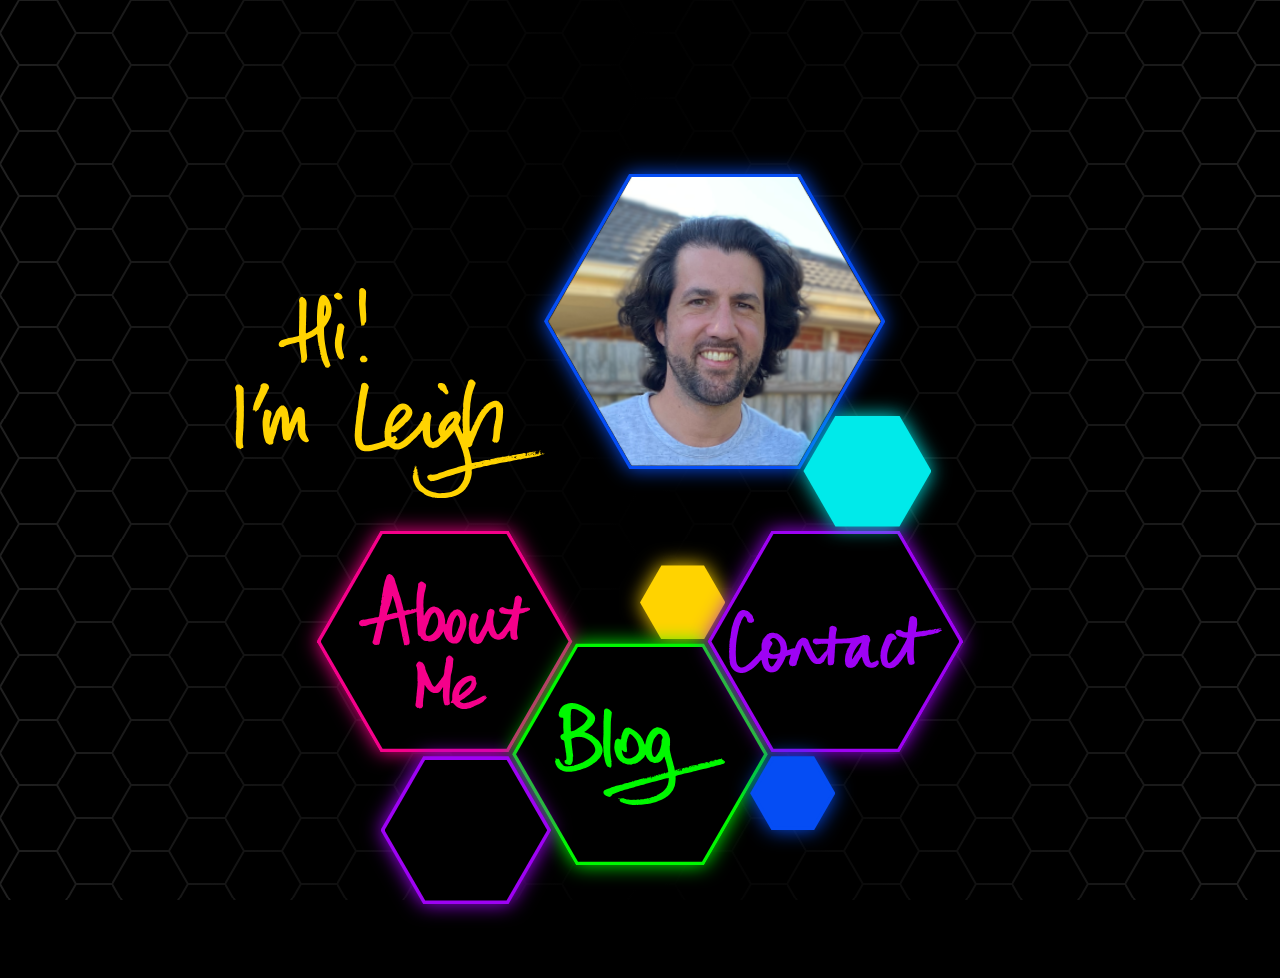
==== commit 0e1828d4: "removed inline style on main element: overflow-x:hidden" ====
--- a/index.html
+++ b/index.html
@@ -4,13 +4,13 @@
 <head>
     <meta charset="UTF-8">
     <meta name="viewport" content="width=device-width, initial-scale=1.0">
-    <link rel="stylesheet" type="text/css" href="css/colours.css">
-    <link rel="stylesheet" type="text/css" href="css/style.css">
+    <link rel="stylesheet" type="text/css" href="css/colours.css" integrity="sha512-IEmo8TAxt7dgDq4nrZbz/8/RETbDNrnkrVMK3/HRkKfCIi7jPeH7YrZGwJPIU/DL5b0HFoP7h4DjXpmB1QiCJA==">
+    <link rel="stylesheet" type="text/css" href="css/style.css" integrity="sha512-hmO+AMahvrX6BPKZMPdeOYwfHGHHVuCZALz4Rq0zLc4/JGQ4VbnGlWuj9nHhUED7Cg/mTqR1fR3GFPLtbHRmNQ==">
     <link rel="preconnect" href="https://fonts.googleapis.com">
     <link rel="preconnect" href="https://fonts.gstatic.com" crossorigin>
     <link href="https://fonts.googleapis.com/css2?family=Roboto&display=swap" rel="stylesheet">
     <title>Home</title>
-    <!-- <script type="text/javascript" src="js/script.js"></script> -->
+    <!-- <script type="text/javascript" src="js/script.js" integrity="sha512-m10EOUGb64pawJCkQD7QocW+nXuFvNEpicOhPftzRUb/36MpFiUz6UllSgQEk3UyOz0XSp1kfE74JrKMBYB7+w=="></script> -->
     <style>
          :root {
             --page-theme-foreground: var(--blue-2);
@@ -80,7 +80,7 @@
             <div id="nav-menu-modal-overlay"></div>
         </div>
     </header> -->
-    <main style="overflow-x: hidden;">
+    <main>
         <div id="home-title-container">
             <div id="title-img-wrapper">
                 <svg id="hi-im-leigh" class="overlay fill-yellow" aria-labelledby="svgtitle-hiimleigh" width="310.479" height="210.273" version="1.1" viewBox="0 0 310.479 210.273" xmlns="http://www.w3.org/2000/svg">
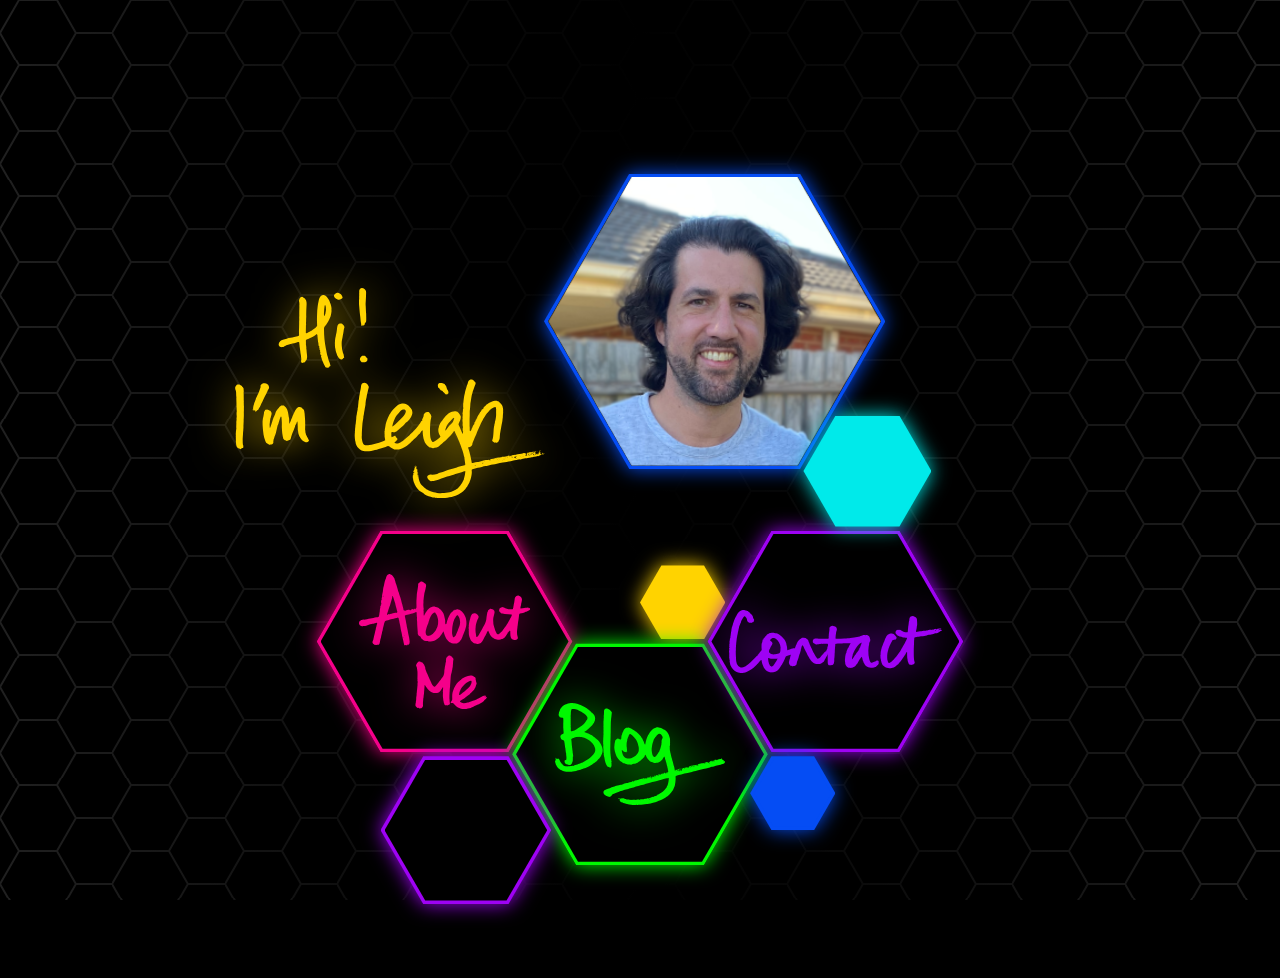
==== commit fcae3da2: "added drop shadows to some hex elements, started README.md documentation" ====
--- a/index.html
+++ b/index.html
@@ -4,13 +4,13 @@
 <head>
     <meta charset="UTF-8">
     <meta name="viewport" content="width=device-width, initial-scale=1.0">
-    <link rel="stylesheet" type="text/css" href="css/colours.css" integrity="sha512-IEmo8TAxt7dgDq4nrZbz/8/RETbDNrnkrVMK3/HRkKfCIi7jPeH7YrZGwJPIU/DL5b0HFoP7h4DjXpmB1QiCJA==">
-    <link rel="stylesheet" type="text/css" href="css/style.css" integrity="sha512-hmO+AMahvrX6BPKZMPdeOYwfHGHHVuCZALz4Rq0zLc4/JGQ4VbnGlWuj9nHhUED7Cg/mTqR1fR3GFPLtbHRmNQ==">
+    <link rel="stylesheet" type="text/css" href="css/colours.css">
+    <link rel="stylesheet" type="text/css" href="css/style.css">
     <link rel="preconnect" href="https://fonts.googleapis.com">
     <link rel="preconnect" href="https://fonts.gstatic.com" crossorigin>
     <link href="https://fonts.googleapis.com/css2?family=Roboto&display=swap" rel="stylesheet">
     <title>Home</title>
-    <!-- <script type="text/javascript" src="js/script.js" integrity="sha512-m10EOUGb64pawJCkQD7QocW+nXuFvNEpicOhPftzRUb/36MpFiUz6UllSgQEk3UyOz0XSp1kfE74JrKMBYB7+w=="></script> -->
+    <!-- <script type="text/javascript" src="js/script.js"></script> -->
     <style>
          :root {
             --page-theme-foreground: var(--blue-2);
@@ -19,7 +19,7 @@
     </style>
 </head>
 
-<body>
+<body style="overflow-x: hidden;">
     <svg class="defs-clip-svg">
         <defs>
             <clipPath id="clip-hex-horizontal-square" clipPathUnits="objectBoundingBox">
@@ -83,7 +83,7 @@
     <main>
         <div id="home-title-container">
             <div id="title-img-wrapper">
-                <svg id="hi-im-leigh" class="overlay fill-yellow" aria-labelledby="svgtitle-hiimleigh" width="310.479" height="210.273" version="1.1" viewBox="0 0 310.479 210.273" xmlns="http://www.w3.org/2000/svg">
+                <svg id="hi-im-leigh" class="overlay fill-yellow glow-yellow-text" aria-labelledby="svgtitle-hiimleigh" width="310.479" height="210.273" version="1.1" viewBox="0 0 310.479 210.273" xmlns="http://www.w3.org/2000/svg">
                 <title id="svgtitle-hiimleigh">Hi! I'm Leigh</title>
                  <g transform="translate(-4.15222 84.1918)">
                   <path d="m208.475 126.06c-0.98633 0.0238-1.97716-0.26402-2.68673-0.49981 0.48757 0.50696-0.41446-0.15407-0.63841 0.15715-0.99756-0.30888-2.09614-0.4264-3.30009-0.40119-1.31039-0.50324-2.74071-0.81236-4.06719-1.26365-1.3602-0.4736-2.5294-1.3145-3.83427-1.85056-1.09599-0.80635-2.19179-1.62152-3.39109-2.29292-0.92803-0.84546-2.29872-1.27929-2.97381-2.33003-0.87711-0.88742-1.8054-1.8356-2.40687-2.95546-0.44316-1.02804-1.24387-1.92142-1.62072-3.03217 0.2121-0.20771-0.57363-0.50189 0.23481-0.51244-1.03306-0.3012-0.93733-1.98677-1.3741-2.93844-0.41516-0.63974 0.2927-1.18535-0.34057-1.73842-0.20866-1.05796-0.0663-2.47526-0.0756-3.08467 0.46005-0.0806-0.41279-0.57467 0.33879-0.65562 0.28198-0.655-0.08-0.86306 0.0981-1.45081-0.38756-0.72967 1.27567-0.19191 0.91262-1.21535-0.0283-1.09854-1.2512 1.06076-0.98885-0.345943-0.56405-0.531897 0.83798-0.09915 0.53745-0.955927-0.19954-0.832407 0.83244-1.21428 1.46272-1.27106-0.31761-0.396237-1.40312 0.210997-0.71341-0.582362 0.0429-0.512881-0.36089-1.35698 0.55786-1.18715 0.29881-0.608969-0.74906-0.363354-0.37498-0.940509-0.0745-0.4708 0.89166-0.464813 0.55229-1.14616 0.93981-1.13802-0.33728 1.36181 0.65665 1.13492 0.13371-0.2453 1.07031-1.69875 0.81397-0.606172-0.0859 0.672344-0.74038 1.72955-0.0224 1.76523-0.60607 0.424978-0.44046 1.4193 0.2167 1.20723-0.15331-0.306792 0.60719-0.613606 0.332 0.153354-0.0179 0.826412 0.42411 1.45836 0.079 2.37535 0.75761 0.745031 0.31497 1.58099 0.28905 2.52219-0.12983 0.88223 0.38405 1.85036 0.62905 0.56188 0.31706 1.34409 0.14259 2.79032 0.59765 4.11179 0.21739 1.42649 0.82079 2.76433 1.35741 4.10211 0.48236 0.77875 0.9287 1.4982 1.64444 2.25354 0.74833 0.71099 1.57182 1.43622 2.35202 2.1696 1.4248 1.11683 2.86799 2.28284 4.57234 2.94325 1.55421 0.85216 3.24741 1.44518 4.98459 1.81286 1.08842 0.43054 2.2845 0.32976 3.39594 0.67147 1.69253 0.10006 3.37996 0.30119 5.08024 0.18966 1.27843-0.16438 2.52141-0.033 3.76915-0.32913 1.22878-0.15709 2.44013-0.38125 3.64381-0.64932 1.33412-0.098 2.41506-0.80577 3.64942-1.25638 0.89588-0.6005 2.03665-0.67872 2.67983-1.35596 0.9876-0.52145 1.86735-1.2177 2.59717-2.10819 0.86243-0.94003 1.91705-1.79205 2.40535-2.97546 0.82832-0.94373 1.36978-2.0643 1.96726-3.1488 0.279-0.83385 0.97653-0.98436 0.85026-1.90845 0.17646-0.9628 0.55023-1.8518 0.74046-2.78527 0.37425-1.12631 0.45272-2.26345 0.60579-3.42833-0.10897-0.51829 0.48531-1.58788 0.33908-1.49868-0.53492-0.945992-2.17554 0.09949-3.10665 0.356852-1.14341 0.08578-2.14122 0.787566-3.29003 0.913396-1.23829 0.40342-2.43687 0.61933-3.64881 1.02553-1.15935 0.5852-2.4377 0.70895-3.63578 1.18631-1.58766 0.35549-3.09334 1.02916-4.69281 1.3504-1.33729 0.59736-2.76097 1.01483-4.10464 1.61392-1.08768 0.4466-2.25076 0.7168-3.36344 1.15199-1.38992 0.42652-2.73209 0.95207-4.17786 1.18963-1.29695 0.22636-2.45168 0.68888-3.75058 0.61153-0.52667 0.63075-1.4861-0.27619-2.00558-0.60998-0.85078-0.75881-2.18337-1.45374-2.20537-2.74908-0.75005-1.22281 0.33214-2.08003 1.18153-2.6907 0.81117-0.65882 2.14445-0.65161 3.26244-0.39121 1.77592 0.0706 3.52593-0.32031 5.24182-0.70456 1.12866-0.54471 2.41691-0.89958 3.62689-1.31539 1.27916-0.551222 2.62639-0.942958 3.91628-1.47597 1.68137-0.420644 3.25144-1.19332 4.94015-1.57632 1.2437-0.387754 2.48706-0.739613 3.76466-1.01641 1.11631-0.443906 2.29575-0.776631 3.45654-1.13687 1.2886-0.123792 2.39405-0.894558 3.67115-1.06628 1.40581-0.370503 2.77879-0.88539 4.23173-1.18409 1.16805-0.617956 0.0159-2.36257 0.14869-3.45257-0.0185-1.36682-0.67809-2.73071-0.42057-4.07226-0.37593-1.25258-0.92618-2.46464-1.05872-3.81457-0.23519-1.21836-0.74517-2.34357-1.03544-3.5502-0.42732-1.38551-1.06543-2.7135-1.44982-4.12033-0.23131-1.39992-1.15295-2.56156-1.47154-3.94-0.32535-1.05547-0.97724-1.9493-1.32401-3.0228-0.51148-1.25584-1.12267-2.47881-1.6685-3.66109-0.54314-1.20696-1.1-2.43556-1.60752-3.61852-0.13469-1.02707-0.93802-1.29612-1.36489-0.272659-0.61513 1.06082-1.44625 1.88411-2.08427 2.93117-0.81067 0.967788-1.78559 1.79301-2.65886 2.72962-0.74496 0.851344-1.67429 1.50616-2.35916 2.33594-0.7782 0.947152-1.88028 1.46813-2.77484 2.26857-0.86824 0.753315-1.51954 1.71485-2.4097 2.46447-0.99224 0.72752-1.65628 1.88684-2.85252 2.30115-1.13296 0.627015-2.30949 1.06352-3.60281 1.19545-1.23132 0.46029-2.66799 0.39824-3.81556-0.271475-1.32941-0.04486-2.23901-0.902924-3.21013-1.70353-0.81997-0.694516-1.62827-1.44037-2.13175-2.42118-0.79921-0.898204-1.14388-2.26888-1.52809-3.33373-0.39447-1.02793-0.6548-2.10797-0.83874-3.22413-0.23349-1.24566-0.46335-2.44859-0.4921-3.72-0.1637-0.881312 0.21711-2.29968-0.37357-2.87332-0.89393 0.746415-1.57938 1.74373-2.13194 2.75281-0.67449 1.1474-1.88884 1.60172-2.66641 2.58505-0.72223 0.793822-1.43105 1.62828-2.15681 2.43215-1.27507 0.941718-2.20576 2.32158-3.57228 3.16975-0.93075 1.25538-2.2913 2.12193-3.45387 3.14024-0.9307 0.820736-2.03678 1.52776-3.0852 2.28366-0.89059 0.552179-1.80535 1.0936-2.80081 1.51714-1.19844 0.536041-2.44905 0.903693-3.72897 1.20448-1.46557 0.283737-2.96807 0.214919-4.43775 0.0041-1.31989-0.377623-2.43155-1.25102-3.64596-1.88661-1.01278-0.643601-1.99855-2.1255-3.33609-1.24943-1.19951 0.374225-2.22283 1.14642-3.48848 1.31565-1.1228 0.276266-2.16918 0.78543-3.30105 1.02281-1.22554 0.471597-2.51696 0.738674-3.75722 1.17057-1.26029 0.219482-2.52085 0.446538-3.73363 0.789391-1.30588 0.326883-2.62565 0.593425-3.9752 0.685857-1.933 0.164086-3.89511 0.197262-5.79751-0.217406-1.07243-0.625554-2.47035-0.670749-3.29387-1.61428-0.95574-0.744015-1.90891-1.47414-2.62969-2.4572-0.63582-1.03817-1.12213-2.17378-1.59691-3.29143-0.0944-1.10217-0.46385-2.13055-0.68646-3.19756-0.20556-1.34685-0.28917-2.72097-0.36405-4.08999-0.0991-1.34786 0.0322-2.71674 0.17786-4.03625-0.18304-1.12141 0.23337-2.22722 0.12181-3.32016 0.39714-1.2237 0.17994-2.43544 0.37608-3.69531 0.28328-1.35332 0.44791-2.59589 0.51209-3.95724 0.19935-1.18016 0.37611-2.41839 0.31297-3.70738 0.035-1.15182 0.26209-2.40167 0.55255-3.43935 0.26674-1.09832 0.17895-2.40588 0.60126-3.53551 0.3933-0.781775 0.25973-1.73069 0.28685-2.59094 0.64891-0.812988 0.29488-1.73528 0.47001-2.73396-0.0202-1.40744 0.42577-2.77344 0.36571-4.17393 0.29293-1.39855 0.58171-2.82583 0.64633-4.26842 0.35219-1.33611 0.3101-2.72333 0.72201-4.03449-0.0641-1.1652 0.6182-2.32615 0.71782-3.58666 0.14782-1.15604 0.51998-2.25435 0.46559-3.42944 0.0601-0.930591 0.52978-2.11907 1.42686-2.61005 0.89935-0.743459 2.76982-0.794304 3.54722-0.01082 1.0929 0.743859 2.11728 1.81945 2.53287 3.06014 0.63489 1.14182-0.34999 2.26645-0.42746 3.35194-0.37976 1.28768-0.32818 2.31135-0.78609 3.60903-0.1785 1.43189-0.81991 2.794-0.83801 4.24717-0.37184 1.07599-0.4788 2.21246-0.69204 3.33822-0.0446 1.20106-0.43565 2.33839-0.31245 3.53362-0.32174 1.44686-0.45673 2.91366-0.76701 4.36778-0.12168 1.26369-0.40355 2.46221-0.63981 3.66559-0.2333 1.13553-0.14476 2.43506-0.65845 3.45508-5e-3 1.30462-0.18357 2.62672-0.43077 3.90161-0.25935 1.20005-0.30623 2.43186-0.56475 3.65754-0.33598 2.76166-0.32225 5.55295-0.54999 8.32455-0.0465 1.2266-0.11101 2.36994-0.0449 3.55764-0.18074 1.3352-0.15671 2.75823 0.12238 4.12555 0.20472 1.16793 0.37629 2.34896 0.87282 3.44063 0.35278 1.2118 1.37292 2.35688 2.72774 2.25267 1.26801 0.232805 2.5596-0.05219 3.85596-0.141166 1.31892-0.230757 2.61831-0.52758 3.9307-0.817772 1.26253-0.243787 2.44728-0.732743 3.69674-1.00413 1.36088-0.303595 2.66983-0.787496 3.98922-1.23391 1.42623-0.378388 2.81784-0.944498 4.14703-1.58897-0.0445-1.26947-0.50992-2.52204-0.59783-3.80455-7e-3 -1.07201 0.0762-2.12025-0.11049-3.19394 0.21087-1.01521-0.3854-2.53219 0.50957-3.32607 0.13451-0.486917-0.64251 0.382163-0.24633-0.424748 0.24173-1.05763 0.3036-1.92878 0.51928-2.91209 0.0329-0.87758 0.39262-1.53922 0.41389-2.43597 0.36807-1.15627 0.50514-2.37189 1.04995-3.4806 0.23905-1.06366 1.0165-1.95815 1.19083-3.01872 0.59235-0.875735 0.9139-1.98096 1.41222-2.89261 0.73265-0.888808 1.0836-1.98714 1.78541-2.91033 0.69308-0.978737 1.60187-1.76759 2.2325-2.71697 0.92106-1.12219 2.06861-1.94389 3.09475-2.95907 1.05821-1.18616 2.52642-1.91752 4.05746-2.28565 2.06164-0.785311 4.42308-0.584367 6.33303 0.510719 1.03746 0.686834 2.08415 1.47349 2.88637 2.42635 0.85973 0.820593 1.40014 1.8522 2.0927 2.79776 0.461 1.06028 0.59085 2.19757 0.59181 3.3616-0.0785 1.05587-0.48576 2.17282-0.99974 3.17629-0.55454 1.1862-1.28296 2.2145-2.07279 3.26626-0.86564 0.970011-1.65184 2.14071-2.90664 2.64032-1.07115 0.710987-1.60895 1.93146-2.54728 2.73272-0.97473 0.700521-1.71674 1.65682-2.59684 2.43206-1.05728 0.722933-1.74311 1.70412-2.824 2.40663-0.93574 0.717691-1.76329 1.6757-2.85991 2.08172-0.82977 0.696534-2.15164 0.499229-3.14026 0.239592-1.33549-0.778813-1.13837 1.13829-1.14855 2.00289 0.19844 0.906905-0.36334 2.68411 0.51511 3.11252 1.25385-0.191506 2.43097-1.93462 3.67756-1.23896-0.0652 0.69251 0.75803 1.29774 0.93411 1.84544 0.83525 0.258023 1.46813 1.6083 0.46295 2.25149-0.34174 1.34378-2.05722 1.67374-2.46094 2.80597 1.40615 1.03954 3.29816 0.730995 4.80348 0.08321 1.52325-0.540767 2.75155-1.61315 4.0939-2.46449 0.89638-0.866869 1.95819-1.62672 2.8694-2.53606 0.94746-0.499468 1.42454-1.3775 2.3414-1.99984 1.07709-0.623776 1.61183-1.68485 2.60992-2.45112 0.69999-0.557243 1.09653-1.35984 1.89632-1.51274-0.0742-1.14884 1.48609-1.20603 1.77839-2.19496 0.93538-0.750063 1.59417-1.51637 2.18535-2.47189 0.70194-0.943579 1.42853-1.83354 2.09212-2.79064 0.66922-0.873218 1.38109-1.91173 1.78177-2.86827 0.24113-0.865999 2.3151-1.15447 1.13176-1.87033 0.39658-1.1746 0.98121-2.24322 1.47487-3.39401 0.44326-0.949421-0.10505-2.34845 1.03746-2.7782 0.42003-1.00677 1.4753-1.23308 2.4148-1.51358 0.97026 0.0079 2.21615-0.06625 2.54556 0.943732 0.63448 0.787335 1.46868 1.55254 1.62369 2.60962 0.70564 0.755757-0.13857 1.3347 0.0869 2.18801-0.23096 1.03394-0.57701 2.09097-0.67774 3.25414-0.22135 1.10361-0.15984 2.26657-0.35326 3.39135-0.0437 1.36217-0.0801 2.72649-0.1814 4.08483 0.0982 1.1918-0.089 2.4902 0.0102 3.73259-2e-3 1.24087 0.0687 2.31181 0.18775 3.59626 0.15258 1.20191 0.28015 2.36025 0.71043 3.4905 0.32061 0.959686 0.62141 1.78868 1.36485 2.44618 1.22825 0.77256 2.2552-0.471195 3.2865-0.987354 0.92463-0.698148 1.86118-1.42493 2.79488-2.15836 0.52564-0.838919 2.75585-1.6893 1.80342-2.76772-1.56436-2.01714-2.08926-4.67547-1.78884-7.17784 0.64938-1.15279 0.37363-2.54345 1.10312-3.64811 0.30717-1.2379 1.02595-2.28986 1.70933-3.33498 0.84615-0.746828 1.38583-1.75643 2.07621-2.68369 1.50144-1.99977 3.24394-3.83375 5.12653-5.47822 1.09119-0.716534 2.2162-1.38115 3.50214-1.76618 1.18492-0.107576 2.31285-0.767109 3.52178-0.523338 1.46839-0.05343 2.53537 0.959103 3.52359 1.88887 0.70652 1.01821 1.35937 2.02681 1.78398 3.184 0.26192 1.34352-0.13368 2.66357-0.55051 3.92591-0.61186 1.20753-0.9782 2.47476-1.61606 3.67276-0.18944 1.17171 1.01977 2.32197 1.36183 3.49259 0.37662 1.23012 1.01776 2.37362 1.38575 3.5996 0.54527 0.872003 0.68738 2.27694 1.52793 2.81831-3e-3 -1.0244 0.67252-2.44159-0.0918-3.2517-0.033-1.16119-0.1909-2.41598 0.26282-3.49413-0.3823-1.0283-0.39309-2.05927-0.43371-3.15925 0.40382-1.2467-0.26814-2.50369-0.0857-3.81284 0.0818-0.680848-0.0147-1.91186 0.22966-2.01194-0.49961-0.946302 0.14758-2.21029-0.0943-3.28976 0.38198-0.30298-0.44923-1.33734 0.0299-2.0797 0.16318-1.21481 0.46317-2.40228 0.26103-3.62326 0.857-0.678509 0.0257-2.17315 0.23162-3.05567 0.0732-1.13832-0.11571-2.50884 0.24069-3.69848 0.32029-1.38883 0.15881-2.83274 0.47572-4.20588 0.3753-1.57516 0.34308-3.23439 0.90977-4.76319 0.0817-1.32771 0.65356-2.58276 0.93002-3.88406 0.39491-1.34379 0.93196-2.6625 1.17241-4.0234 0.43687-1.00156 1.02317-2.0683 1.12386-3.22142 0.30338-1.03859 0.89314-2.0892 1.99439-2.51805 0.72157-0.462882 2.16899-0.343308 2.94204 0.14067 1.10398 0.58812 1.83838 1.71813 2.61056 2.6371 0.38188 1.34981-0.45342 2.52246-0.88863 3.7067-0.33382 1.03937-0.67726 2.13274-1.14396 3.12947-0.47518 1.19606-0.88272 2.42292-1.06774 3.71404-0.60494 1.4565-0.79384 3.02601-1.11607 4.55745-0.19774 1.36851-0.40914 2.56524-0.59255 3.93543-0.33972 1.29833-0.31421 2.34526-0.45204 3.78104 6e-3 1.3524-0.27724 2.62713-0.30022 3.97268-0.10654 1.19536-0.4285 2.29269-0.19333 3.48245-0.12159 1.2987 0.0134 2.61424-0.11106 3.91984-0.16702 2.84943-0.0537 5.70082-0.0717 8.54718-0.19242 0.727431 0.23111 2.00438 0.11914 2.95768 0.0304 0.962144-0.16889 2.67448 0.4754 3.10114 0.25117-0.625138 0.90885-0.857066 1.13533-1.41615 0.085-0.674854 0.44296-2.11069 1.15259-2.80996 0.38057-1.03186 0.80151-2.29632 1.80933-2.90806-0.49645-0.316199 0.37734-1.00525 0.0939-1.20584-0.14118-0.885798 1.37355-1.33694 1.1377-2.47389 0.23037-0.510899 0.48487-0.469327 0.19838-0.731799 0.96089-0.130204 0.61921-1.8867 1.28439-1.59432 0.57804 0.345767-0.26966-0.863501 0.26402-1.04315 0.0888-0.785262 0.67341-1.3054 1.00097-1.93123 0.3339-0.504684 0.60376-1.08321 1.041-1.16302-0.39116-0.332513 0.28458-1.22971 0.78772-1.21411-1.19993-0.233372 0.90595-0.88207 0.21333-0.878803 0.33419-0.471685 0.98201-0.426676 0.34206-0.863483 0.61866 0.266523 1.0366-0.298712 0.60764-0.825448 0.28475-0.190362 0.88502-0.646056 0.5567-0.827169 1.06668 0.132554 0.92257-1.23501 1.95622-1.28774-0.6445-0.617846 0.31621-1.53224 0.84096-1.56587 0.13313-0.95074 1.51335-0.590178 1.61252-1.75551 0.79982-0.742295 1.75461-1.30004 2.61875-1.96404 1.13924-0.457408 2.06828-1.20639 3.27514-1.48715 1.11276-0.40626 2.24146-0.705707 3.44258-0.569758 1.45841 0.0661 3.02765 0.465337 4.04501 1.57825 0.84945 0.787444 1.80572 1.50439 2.30166 2.57682 0.49628 1.05171 0.96213 2.13642 1.03538 3.30812 0.37538 1.3345 0.0296 2.71803 0.20869 4.0508-0.0388 1.19002-0.25173 2.33593-0.28586 3.46652-5e-3 1.10762-0.0617 2.30716-0.33053 3.44657-0.0907 1.1754-0.23182 2.31701-0.49794 3.41476-0.36605 1.20417-0.34068 2.49258-0.74631 3.68703-9.3e-4 1.30119-0.59496 2.48659-0.67763 3.76758-0.22616 1.23478-0.30212 2.50266-0.58253 3.70412-0.2568 1.18782-0.13971 2.60715-0.30242 3.90076-0.0398 1.29354-0.74757 2.60302-1.23874 3.63024-0.59767 0.634348-1.71207 1.29689-2.47862 1.36087-0.24048-0.74636-1.47291 0.434855-2.05721-0.377723-0.68959-0.517723-2.23632-1.33653-1.71397-2.1981 0.2468-1.02744 0.72363-1.7837 0.79411-2.90188 0.37178-1.99711 0.31822-4.05006 0.51139-6.06675 0.10909-0.999265 0.0659-1.95809 0.23628-3.06693 0.29477-1.0152 0.17495-2.21969 0.59315-3.23403-0.0285-0.713604 0.57055-1.99875 0.63262-2.19314-0.46848 0.366746 0.14087-1.37032 0.25268-1.83745 0.2436-1.13444 0.43249-2.28932 0.61246-3.47049 0.22788-1.24576 0.20794-2.29517 0.235-3.444-0.0575-1.24699-0.016-2.53942-9e-3 -3.82192 0.15744-1.09187-0.0587-2.18727-0.53058-3.17986-1.27634-0.252554-2.4025 0.708378-3.42287 1.34748-0.91986 0.69231-1.86918 1.33631-2.729 2.09757-0.58903 1.14504-1.74367 1.86348-2.42329 2.97634-0.68863 1.10555-1.56525 2.08924-2.17239 3.23373-0.61009 0.804353-1.07026 1.61783-1.64424 2.40528-0.36051 0.930975-0.9877 1.88306-1.44488 2.82738-0.55105 1.21528-1.19231 2.37467-1.71667 3.61367-0.45614 1.25378-1.22151 2.40146-1.58552 3.65892-0.51831 1.23524-1.09174 2.39908-1.62463 3.61363-0.2161 1.10506-0.7496 2.0948-1.19854 3.12625-0.44616 1.15968-1.2234 2.1974-1.50286 3.4139-0.61015 1.32549-1.10523 2.73412-1.64312 4.08277-0.30656 0.912106 0.19187 1.9316-0.93156 2.46556-0.44844 0.583219-0.91917 1.11814-1.30217 1.01073-0.62169 0.874416-2.78729-0.151046-1.93984 1.54617 0.40424 1.22817 0.80891 2.44775 1.17538 3.69671 0.3588 1.21768 0.48125 2.30312 0.88068 3.44396 0.43745 1.23363 0.45104 2.55592 0.74047 3.81103 0.32978 1.05554 0.34998 2.12816 0.62813 3.20826-0.1045 1.16792 1.4179 0.145489 2.04484 0.253722 1.18734-0.402417 2.40016-0.512631 3.61752-0.808376 1.31714 0.01952 2.42927-0.774884 3.76444-0.846385 1.56443-0.349168 3.15636-0.48866 4.6762-1.02716 1.12987-0.169396 2.13402-0.352338 3.22502-0.449493 0.31453 0.347012 1.97128 0.585962 1.08695 0.09202-0.28738-0.271859 0.66446-0.746475 1.33646-0.768643 1.19542-0.218705 2.47233-0.447113 3.57696-0.723532 1.30116 0.0062 2.41452-0.542917 3.69346-0.656228 0.65588 0.02183 1.64874-0.512923 2.41041-0.34952 0.44671 0.416458 0.60453-0.757082 1.40004-0.453267 1.1609 0.03154 2.35623-0.508605 3.36537-0.373883 1.10867-0.08271 1.99865-0.514191 3.08544-0.799783 0.37402-0.06835 0.04 0.602092 0.70765 0.06261 0.71355-0.112511 1.4238 0.342743 1.45155 0.998903 0.33365-0.469739-0.22929-1.61387 0.96696-1.53673 1.22892 0.01323 2.42679-0.642231 3.60161-0.457425 1.17173-0.379525 2.52315-0.70846 3.80425-0.780528 1.23622-0.193718 2.46753-0.43814 3.66056-0.722411 0.6672-0.281308 1.1015-0.01262 1.36706 0.03651 0.66446-0.724884 0.38891 0.52167 1.22389-0.218341 0.31862 0.478696-0.70464 0.666973 0.1056 0.788818-0.37635 0.376944 0.38969 0.654617-0.088 1.16941 0.13099 0.126794-1.00764 0.644423-0.14527 0.77259 0.37543 0.05778 1.92282 0.454903 1.09546-0.123874-0.96391 0.138543 0.54345-0.721358-0.49372-1.10052 0.0101-0.08942 1.85107-1.27839 0.76087-0.754126-0.77043 0.117836-0.78123-0.37276-0.0444-0.561282 0.15764-1.10609 1.55278 0.429053 1.47745-0.694094 0.93005-0.158014 1.96219-0.578219 2.78671-0.552331 0.57833-0.217468 0.91074 0.366922 1.21452-0.20003 1.14864 0.234192 2.27412-0.443207 3.47806-0.34778 0.61546-0.09869-0.64356 1.07042-0.4032 1.02338 1.17668 0.445791-1.2105-0.158434-0.55857 0.481718 0.48001 0.208451 1.24156 0.05748 0.76888 0.586127-0.0142 0.530813-1.00219-0.218822-0.45187 0.398209-0.59949 0.04398-0.36747 0.993456 0.23075 0.369221 0.0735 0.887957 0.89854-0.948098 0.91477-0.27087-0.49082 0.724338 0.87375-0.09858 1.22359 0.348773 1.18888 0.08536-0.91753-1.2223-0.0459-0.985933 0.64044 0.759948 1.95751-0.451096 1.09971-0.5259-0.71854-1.203 2.05432-0.07495 1.64949-0.91759 0.91818 0.411733-1.2419 0.550557 0.12938 0.958651-0.21377 0.3276-0.25846 1.4943 0.5471 1.0458 0.36157 0.218592 1.28406 1.01888 0.37199 0.805584-0.44678-0.466786-0.0752 0.848384-0.75969 0.250693-0.61277-0.321713 0.13058 0.784954-0.33612 0.334287-0.68913-0.346891-1.52448 1.07392-2.55935 0.78538-1.26328 0.301414-2.58797 0.745395-3.89665 0.58704-0.98333 0.583309-2.0845 0.305728-3.0486 0.70832-0.95542 0.284464-2.11306 0.477812-3.21421 0.672109-1.0521 0.558749-2.26049-0.06071-3.17467 0.513411-1.09438 0.250306-2.09645 0.408505-3.167 0.58514-0.60671 0.196368-1.33055 0.423882-1.73888 0.176598 0.0481 0.522036-1.51524 0.211767-2.05143 0.510165-1.06417 0.420709-2.20511 0.257368-3.13464 0.516351-1.14881 0.545201-2.4681 0.516174-3.66649 0.919159-1.3981 0.09498-2.63031 0.328548-3.99155 0.666822-1.31748 0.01949-2.61118 0.394193-3.91886 0.635865-1.97593 0.281545-3.92094 0.763962-5.86129 1.2191-1.30701 0.285042-2.66389 0.614214-4.01727 0.807519-1.12482-0.10838-2.27166 0.647152-3.47258 0.624752-1.12542 0.634695-2.4765 0.521846-3.70288 0.853941-1.29565 0.188866-2.60887 0.499867-3.84414 0.826169-1.33949 0.299922-2.7244 0.542956-4.07335 0.873346-1.223 0.294604-2.40152 0.720851-3.63028 1.00622-1.18963 0.25681-2.69664 0.330002-2.45456 1.91811 0.3185 1.60214 0.0231 3.25596-0.22463 4.84869-0.21279 1.35021-0.53309 2.70464-0.96223 3.98859-0.35614 1.06954-0.82393 2.10216-1.18566 3.16102-0.63896 0.97703-1.14248 1.98355-1.74199 2.977-0.45836 0.86048-0.86922 1.73271-1.61313 2.01235-0.0794 1.36563-1.73108 2.10889-2.47628 3.1843-1.00355 0.88652-2.01264 1.75555-3.13803 2.45366-0.95125 0.72805-2.01138 1.25516-3.08946 1.79189-1.12474 0.47144-2.2684 0.89845-3.4532 1.20358-1.38482 0.60951-2.90592 0.79629-4.39757 0.97204-1.37012 0.44133-2.83413 0.40791-4.24006 0.6757-1.24909 0.12376-2.50718 0.19515-3.75574 0.19788-0.69223 0.0851-1.40748 0.11835-2.10014 0.0729zm-21.1668-21.2999c-0.11949-0.25281-0.18049 0.27476 0 0zm-0.0515-0.43878c-0.3783-0.82044-0.70371 0.45763 0 0zm-4.20289-1.10122c-0.52923-0.74322-0.22962 0.57395-4e-5 -1e-5zm0.0807-1.10492c-0.5428-0.72246-0.0217 1.08022 0 0zm-8e-3 -1.16342c-0.26062-0.0879-0.21503 0.14924 0 0zm-0.0141-1.54483c0.17026-0.575597-0.45634 0.103922 0 0zm0.47574-1.00683c-0.49785-0.375794-0.62681 0.434156 0 1e-4zm60.9871-4.72368c0.14357-0.531224-0.7004-0.77367-0.51226-0.1625-0.36011 0.282001 0.45097 0.550147 0.51226 0.1625zm7.43293-2.27181c0.55441-0.460657 0.64554-1.06512-0.10066-0.50576-0.55519 0.263921-0.64417 0.86845 0.10066 0.50576zm-9.74-0.23595c-0.40188-0.549335-0.19289 0.38238 0 0zm11.56-0.64856c-0.0212-0.293391-0.24008 0.269493 0 0zm-1.56-0.72472c-0.58725-0.399957-0.18455 0.495417 0 0zm1.99922-0.0343c-0.14401-0.612664-0.94521 0.244059-1e-5 4.5e-4zm17.4408-1.17201c-0.46198-0.532432-0.34758 0.473871 0 0zm-12.694-0.0416c-0.0681-1.04634-0.79463 0.09143 0 0zm-2.58598-0.14736c0.68802-0.876468-0.89876 0.437057 0 0zm3.36-0.11847c-0.62345-0.812704-0.98918 0.575571 0 0zm-2.48 0.0432c-0.12923-0.262134-0.3363 0.173193 3e-5 0zm10.72-0.0447c-0.19153-0.319609-0.12765 0.297504 0 0zm6.32-0.12c-0.34262-0.467448-0.37596 0.463282 0 0zm-18.4-0.12c-0.44383-0.336918-0.28182 0.304017 0 0zm12.0695-0.10736c0.12468-0.558625-0.70774 0.404138 0 0zm-1.01751-0.0926c-0.23448-0.404752-0.20906 0.39482 0 0zm-0.22882-0.36c0.49146-0.999702-1.07712 0.567785 0 0zm-3.58318-0.0856c-0.44576-0.560512-0.26452 0.563387 0 0zm10.9355-0.43226c-0.6057-0.637324 0.054 0.953458 0 0zm-5.45554 0.11783c-0.27598-0.551983-0.22148 0.536152 0 0zm20.64 0c-0.19153-0.319609-0.12765 0.297504 0 0zm-16.0147-0.26c-0.16937-0.678801-0.92971 0.780504-0.023 0.112626l0.023-0.112676zm-7.04511-0.0461c-0.0479-0.789703-1.10448-0.401868 0 0zm10.2488-0.48437c-0.43698-0.166719-0.0428 0.530793 0 0zm-8.31418-0.0558c-0.51163-0.274086 0.15528 0.467644 0 0zm11.5652 0.12624c-0.20183-0.306795-0.34284 0.260165 0 0zm5.8-0.28c0.7733-0.502518-1.20105-0.290438-0.44861-1.21631-0.63211-0.91844-1.74511-0.362778-1.5887 0.534298-0.37262 0.47159 0.4758-0.0049 0.51301 0.558369 0.92048-1.07922 0.59592 1.11871 1.5243 0.123641zm-0.96-0.76c0.19153-0.319609 0.12765 0.297504 0 0zm-0.36-0.24c0.33544-0.281891 0.11529 0.28856 0 0zm0.08-0.24c0.42873-0.29384 0.43294 0.185871 0 0zm-0.295-0.0546c0.49505-0.08051-0.14995 0.153382 0 0zm-9.82782 1.2599c0.1804-0.810612-0.64184 0.54966 0 0zm4.75232-0.0438c-0.39763-0.255782-0.44656 0.439765 0 0zm-3.9495-0.0415c-0.37461-0.351547-0.1549 0.324707 0 0zm-6.08-0.12c-0.34261-0.467445-0.37596 0.463282 0 0zm11.9856-0.21918c-0.23627-0.769059-0.77665 0.879274 0 0zm1.17101 0.10471c-0.0402-0.433006-0.64251 0.396746 0 0zm-0.0566-0.24013c0.3402-0.998419-1.23943 0.287121-0.14777 0.01393l0.14777-0.01387zm-5.49839-0.12734c0.35353-0.625638-0.89713 0.459019 0 0zm-1.30637-0.16187c0.29336-0.606275-0.74398 0.4367 0 0zm3.26476-0.11619c-0.41755-0.314856-0.28405 0.321365 0 0zm1.2 0c-0.33544-0.281891-0.11529 0.28856 0 0zm0.97834 0.0317c-0.26062-0.08794-0.21503 0.149245 0 0zm10.2617-0.11166c-0.29458-0.321948-0.30691 0.312954 0 0zm-14.3604-0.15871c-0.0522-1.73766-0.81495 0.703086 0 0zm-1.59959-0.24129c-0.33544-0.281891-0.11529 0.28856 0 0zm3.50274-0.0817c-0.36036-0.349911-0.17165 0.537081 0 0zm10.0573 0.0331c-0.27465-0.182666-0.35172 0.307433 0 0zm-9.29025-0.0234c0.29305-0.47473-0.63817 0.295011 0 0zm6.17025-0.088c-0.19467-0.315515-0.32286 0.325164 0 0zm-3.8-0.2c-0.26699-0.621411-0.20973 0.601535 0 0zm-1.6 0.04c-0.40575-0.315731 0.055 0.280549 0 0zm3.16-0.0447c-0.1759-0.289442-0.15153 0.388972 0 0zm-3.96856-0.0818c0.13876-0.846981-0.90414 0.55249 0 0zm6.68605 0.0665c-0.54756-0.804274-0.91282 0.284206 0 0zm4.19797-0.12c-0.37333-0.698479-0.10056 0.601303-2e-5 1e-5zm2.36517 0.0188c-0.0827-0.762918-0.85031 0.56764 0 0zm-10.3206-0.0788c-0.37461-0.351547-0.1549 0.324707 0 0zm2.44 0c-0.24165-0.32935-0.45104 0.301845 0 0zm16.6996-0.2c-0.1145-0.647311-0.26228 0.624728 0 0zm-9.61958 5e-3c-0.20181-0.313229-0.22031 0.168235 0 0zm5.63539-0.0373c-0.19253-0.170608-0.43777 0.250789 0 0zm-11.903-0.13091c-0.0236-0.599226-0.48174 0.449154 0 0zm0.66761-0.12125c-0.19107-0.299904-0.18054 0.425807 0 0zm10.7055-0.23233c-0.77679-0.347996 0.49136 0.789112 0 4e-5zm-7.65784 0.18782c0.0743-0.397299-0.49951 0.403515 0 0zm10.0723-0.0755c0.85703-0.591002-1.18803-0.462672-0.34202 0.14208 0.0927 0.07936 0.37667 0.02571 0.34202-0.14208zm-1.44039 0.0467c-0.1499-0.68815-1.13206 0.191638-4e-5 -7e-5zm-10.8213-0.13027c-0.26062-0.08794-0.21503 0.149245 0 0zm11.3417-0.0317c-0.0212-0.293391-0.24008 0.269493 0 0zm-8.6-0.08c-0.2154-0.322399-0.18853 0.311471 0 0zm13.5054-0.57c0.47494-0.762778-1.75143-1.05881-0.68196 0.17001-0.0544 0.573969 0.38781 0.354512 0.68196-0.17001zm-3.30537 0.33c-0.12146-0.304647-0.24418 0.253313 0 0zm0.73834 0.0317c-0.26062-0.08794-0.21503 0.149245 0 0zm3.25059-0.0717c1.02297-0.212312-0.98502-1.39251-0.0817-0.252744 0.0454 0.116813-0.70658 0.4698-5e-3 0.330226l0.0872-0.0774zm-19.1649-0.056c0.24469-0.673163-0.7772 0.286433 0 0zm12.9564-0.104c0.58015-0.252255 0.25697-1.14539-0.38708-0.68002-0.39689 0.132262 0.69242 0.314486 0.01 0.444167-0.0636 0.216274 0.38809 0.727025 0.37748 0.235853zm1.91792 0.15166c-0.26062-0.08794-0.21503 0.149245 0 0zm-1.57834-0.19166c-0.19467-0.315515-0.32286 0.325164 0 0zm2.06438-0.20233c-1.09626-0.900479-0.166 0.887738 0 0zm9.23714 0.14985c-0.56665-0.06024-0.0306 0.128997 0 0zm-17.3015-0.26752c-0.29458-0.321948-0.30691 0.312954 0 0zm4.03469-0.0838c-0.72759-0.136442 0.35816 0.329025 0 0zm14.1253 0.0524c-0.53832-0.751805-0.67865 0.481057 0 0zm-11.2986-0.12856c-0.54565-0.475329 0.0224 0.587744 0 0zm1.79523 0.1059c0.13238-0.487563 0.10624-0.928732-0.57618-0.33948 0.13793 0.0094 0.53244 0.567921 0.57618 0.33948zm10.0177-0.17681c-0.31293-0.487184-0.68151 0.282392 0 0zm-2.45028-0.38601c-0.80829-0.541353-0.48507 0.464457 0.172 0.18308-0.0573-0.06103-0.11467-0.122053-0.172-0.18308zm-8.5441 0.0569c-0.71039-0.636099-0.38218 0.3796 0 0zm4.116-0.089c-0.42623-0.33263-0.72264 0.433434 0 0zm-5.116-0.071c-0.41755-0.314856-0.28405 0.321365 0 0zm2.8-0.08c-0.15786-0.291664 0.7665-0.146461 0.12469-0.669317-0.96921-0.812672-0.68747 1.13064-0.12469 0.669317zm1.47878 0.02c-0.5233-0.597888-0.62401-0.146872-0.0252 0.05394l0.0252-0.05393zm-5.46044-0.0683c-0.26062-0.08794-0.21503 0.149245 0 0zm0.94637-0.0691c0.23413-0.237508-1.53436-0.63414-0.5648 0.049 0.17838 0.08648 0.40546 0.07364 0.5648-0.049zm2.27101-0.67455c-0.0489-0.64237-1.57198 0.16957-0.31204 0.148256l0.19263-0.04729 0.11941-0.10098zm1.20177 0.012c-0.34987-0.627218-1.44061 0.01322 0 0zm0.6768-0.0657c0.38763-0.648706-1.03182 0.06322-0.0964 0.08513l0.0964-0.08514zm0.42405-3e-3c-0.26062-0.08794-0.21503 0.149245 0 0zm5.74166-0.0317c-0.10786-0.298846-0.33561 0.286674 0 0zm-10.64-0.08c-0.10786-0.298846-0.33561 0.286674 0 0zm3.9727-0.34603c0.60194-0.917181-0.84487 0.295621-5e-5 -3e-5zm0.84412-0.054c0.042-0.214489 1.46929 0.0836 0.62318-0.15982-0.42956 0.165689-0.11325-0.659191-0.56919-0.176288-0.88696-0.400438-0.50257 0.915891-0.054 0.336108zm5.66318 0.08c-0.0212-0.293391-0.24008 0.269493 0 0zm-8.08-0.08c-0.0342-0.358445-0.51725 0.359671 0 0zm0.64834-0.13833c-0.33255-0.0683 0.1582 0.451833 0 0zm-68.8883-17.9416c-0.40573-0.315611 0.0551 0.280513 0 0zm-78.12-1.59749c-0.24448-0.176904-0.36221 0.279525 0 0zm60.8335-2.37107c0.55574-0.780192 1.12065-1.55969 1.73915-2.35408 0.6277-0.994402 1.4868-1.74379 2.15672-2.71121 0.68688-0.847747 1.68859-1.45929 2.34592-2.27749 0.60743-0.801459 1.07871-1.64744 1.42307-2.6472 0.30392-0.693828 1.08143-2.1632 0.5441-2.64553-1.18019 0.417307-1.88229 1.6027-2.83817 2.37409-0.71031 0.819297-1.52282 1.50933-2.10327 2.45161-0.91647 0.973395-1.50979 2.18335-2.28602 3.24837-0.46202 1.10747-1.04828 2.21304-1.29095 3.42914-0.0889 0.291747-0.35931 1.45055 0.30945 1.13231zm19.0065-0.238107c-0.22785-0.326706-0.25057 0.416062 0 0zm-71.9469-3.83857c0.92527-0.769117 1.82466-1.66534 2.8077-2.33634 0.55559-0.819446 1.36537-1.38043 2.08792-2.0469 0.74391-0.748726 1.64017-1.34206 2.26538-2.1719 0.86995-0.814839 1.60885-1.76058 2.47629-2.58767 0.90907-1.01037 1.79392-2.03533 2.4734-3.21197 0.50151-0.966954 1.14818-2.09088 0.72819-3.20011-0.26396-1.17306-1.62802-1.58421-2.66053-1.3155-1.21094 0.186313-2.11362 1.15741-3.00757 1.9459-0.75574 0.94181-1.67024 1.78786-2.34499 2.8097-1.84825 1.99239-3.04105 4.48704-3.95982 7.0255-0.61079 1.41722-0.99391 2.91466-1.31741 4.41808-0.0978 0.331035-0.0741 1.37707 0.45144 0.671191zm26.7069-1.27477c-0.45465-0.434509-0.48083 0.424624 0 0zm57.4-5.8c-0.24336-0.522899-0.21215 0.539421 0 0zm23.22-3.41298c-0.49782-0.07936-6e-3 0.138414 0 0zm-34.18-17.627c-0.2154-0.322399-0.18853 0.311471 0 0zm-47.96 76.48c0.0606-0.7667 0.59337 0.34669 0 0zm0.16704-1.02999c0.0293-0.87101 0.38459-0.69508 0 0zm0.0885-1.42117c3e-3 -0.58423 0.42358 0.2251 0 0zm-5.09554-2.59356c0.16261-0.175628 0.18114 0.267659 0 0zm0.32-1.67528c0.2154-0.322399 0.18853 0.311471 0 0zm0.08-0.35528c0.16286-0.398522 0.16431 0.283364 0 0zm3.12-2.68472c0.2154-0.322399 0.18853 0.311471 0 0zm94.092-9.356c0.26455-0.299649 0.0803 0.243382 0 0zm31.3396-0.99387c-0.08-0.412426-0.75491-0.629839-5e-3 -0.90287-0.55065-0.210648-0.15063-1.45276 0.37752-0.50432 0.18866 0.993805 1.73333 0.63406 1.42144 0.116118 0.92175 0.08009-0.18252 1.05821-0.0958 1.06598-0.75699-0.103227-1.23562-0.14735-1.69861 0.22509zm0.59458-0.58296c-0.41815-0.709505-0.35762 0.139271 0 0zm-0.58616-0.66717c-0.2154-0.322399-0.18853 0.311471 0 0zm2.37107 0.52c0.42759-0.412368 0.11436 0.393093 0 0zm-8.31556-0.17116c-0.0631-0.391252 0.50029 0.158519 0 0zm6.90449-0.10884c0.2154-0.322399 0.18853 0.311471 0 0zm2.04 0c0.57327-0.332998 0.25824 0.313336 0 0zm-4.52-0.24c0.29458-0.321948 0.30691 0.312954 0 0zm2.28-0.16c0.10786-0.298846 0.33561 0.286674 0 0zm-2.00446-0.29796c-0.42884-1.15232 0.74027 0.168952 0 0zm-3.63473-0.0134c-0.49871-0.397761 0.77006 0.221112 0 0zm-1.16-0.40992c0.31608-0.17919 0.16349 0.297381 0 0zm5.57661-0.0911c0.42788-0.469708 0.25934 0.30409 0 0zm-2.4162-0.37512c0.23976-0.08071-0.0656-0.431663 0.0892-0.810744-0.88246-0.618813 1.18343-0.454858 1.54741-0.421426 1.36737-0.08892-1.10314 0.183768-0.65382 0.474925-1.05763-0.360275-0.40164 1.32622-0.98279 0.757245zm-3.08122-0.0925c0.12146-0.304647 0.24418 0.253313 0 0zm1.12342-0.0745c0.021-0.427451 0.27424 0.256514 0 0zm-0.55486-0.13205c-0.0523-0.602062 0.63728 0.395706-4e-5 6e-5zm0.49144-0.41076c-0.68993-0.432186 1.11818 0.05457 0 0zm4.0319-0.0137c0.17961-0.363414 0.62919 0.183336 0-1e-5zm-3.6119-0.27972c0.4211-0.262699 0.29778 0.1421 0 0zm3.95954-0.43645c0.14858-0.477695 0.89606 0.143466 0-2e-5zm-301.892-1.70663c-0.899908-0.592036-1.99706-0.743692-2.73325-1.58966-0.417676-1.06321-0.951159-2.0592-0.897668-3.23652-0.0024383-0.982279-0.403362-1.94825-0.254867-2.52004-0.330448-0.684793 0.246694-1.26612 0.0091434-1.87778-0.132603-1.03672 0.101862-2.04382-0.11886-3.18262 0.294231-1.12192-0.157293-2.20953 0.0865162-3.33342 0.234559-1.23784-0.0252562-2.41511 0.345614-3.62902 0.384472-1.00112-0.118997-2.0674 0.0960596-3.19706-0.0732469-1.38748 0.170783-2.79326 0.0126871-4.16465-0.013334-0.960429 0.373984-1.86994 0.264055-2.81815-0.238018-1.18309 0.26697-2.12943 0.136876-3.33798-0.160973-1.58076-0.24738-3.20024 0.075303-4.76241-0.190303-1.20703-0.18246-2.50138-0.171037-3.7012-0.363993-0.553757 0.0877026-1.63882-0.111518-2.51568 0.05215-1.19582-0.049442-2.43389-0.08582-3.60145 0.082638-1.26034-0.20224-2.56311-8.4e-4 -3.83855-0.279094-1.29989-0.191845-2.65231-0.255963-3.95721-0.0250487-1.10271-0.0044416-2.23502-0.457687-3.23866 0.0033156-0.711421-0.685361-0.905408-0.29544-1.54282-0.455643-0.16112-0.0236062-0.814307-0.387717-1.13144 0.818048-0.452933 0.250377-1.70091 1.27468-2.13842 0.567661-1.03083 1.84155-0.889418 2.93893-0.917916 0.929339 0.198954 1.63724 1.06277 2.61165 1.41063 0.445543 1.04859 1.72014 1.4344 1.81838 2.70397-0.15146 1.17464 0.293624 2.33084-0.01264 3.51788 0.02213 1.79445 0.131335 3.59473 0.103431 5.39034 0.07479 1.2065-0.07114 2.51562 0.122179 3.73685-0.1783 1.26068 0.07595 2.5216-0.03334 3.77962 0.249097 1.27582 0.0528 2.67276 0.0646 4.03591 0.10549 1.20113-0.06344 2.41831-0.06851 3.59972 0.08418 1.89685 0.03955 3.80946-0.07333 5.70574-0.191382 1.20258 0.02714 2.4064-0.116634 3.58368-0.102096 1.37577-0.07817 2.75911-0.19606 4.12202 0.149456 1.15463-0.06133 2.26962-0.123156 3.44677 0.08243 1.35718-0.415172 2.61882-0.274622 4.0401-0.07622 1.66034-0.313336 3.31513-0.34312 4.97322-0.07593 1.17962 0.11186 2.34476 0.01571 3.53568 0.143207 1.0588 0.0018 2.19612 0.508317 3.13258 0.118479 1.01226 0.440094 2.52846-0.718034 2.74187-0.986945-0.08766-1.70113 1.76244-2.75401 0.776077zm29.5883-4.17461c-1.03921-0.669087-2.27847-1.03568-3.17981-1.92612-0.583741-1.04546-0.946016-2.18817-1.32101-3.30751-0.392269-1.15876-0.864493-2.28945-0.986458-3.52921-0.260193-1.17808-0.513069-2.10217-0.565594-3.3586-0.252167-1.28423-0.186788-2.61795-0.40874-3.90248-0.123212-1.31318-0.165385-2.60565-0.265954-3.93365 0.01329-1.38326-0.134071-2.75624 0.06553-4.13401 0.04772-1.3914 0.382393-2.69351 0.708565-4.01838 0.190398-1.1933 0.548997-2.35984 0.604368-3.65004-0.02761-1.19274 0.827296-2.1855 1.37218-3.08068 0.667976 0.22058 1.36181-0.780247 2.16075-0.179743 1.24076-0.164986 1.88212 0.942383 2.85316 1.21611 0.393453 1.01798 1.67788 1.86701 1.1384 3.203 0.07547 1.15765-0.754666 2.07821-0.644668 3.2802-0.668689 1.07405-0.532337 2.45718-0.8733 3.66532-0.05091 1.1175-0.262345 2.13624-0.38962 3.27034 0.07375 1.27244 0.03968 2.59974 0.268321 3.76917 0.682111-0.739969 0.883968-2.3224 1.35277-3.39529 0.301785-1.17971 0.828527-2.07274 1.04504-3.12 0.334328-1.08843 0.695586-2.13461 1.0353-3.20033 0.378163-0.811429 0.625608-1.72599 1.05149-2.36476 0.255168-1.00322 0.904936-1.73262 0.997238-2.80548 0.309732-1.07939 0.940483-2.00381 1.45782-2.86912 0.593732-0.934028 1.26094-1.85814 2.0896-2.6289 0.487516-1.00521 1.63678-1.47311 2.3727-2.16391 1.05691 0.274023 2.46926-0.407919 3.34341 0.732603 0.896297 0.864164 1.88476 1.75789 2.42926 2.91788 0.557723 1.10493 0.721364 2.33422 1.03482 3.51466 0.308753 1.31972 0.426474 2.65469 0.647507 4.00845 0.313895 1.06696 0.531105 2.11173 0.426226 3.25766 2e-3 1.18372 0.126554 2.2593 0.142837 3.44563 0.150586 0.907002 0.584503-0.923609 0.867736-1.21017 0.370822-0.913107 1.00734-1.79124 1.08562-2.81897 0.617142-0.819679 0.828479-1.86858 1.19419-2.73809 0.18263-1.19942 1.07816-2.1609 1.39293-3.34391 0.736041-0.95894 0.874509-2.10931 1.55276-3.09164 0.677025-0.968214 1.28595-2.06964 2.36962-2.65228 0.771856-0.638406 1.80588-0.530372 2.8122-0.378244 1.41253 0.08173 1.97952 1.60026 3.06321 2.25382 0.813597 1.20921 0.702463 2.73202 0.99321 4.11306-0.0054 1.21537 0.308102 2.3826 0.273235 3.59552 0.078 1.09065 0.176118 2.20131 0.225811 3.31697 0.117948 1.34386-0.02444 2.70979 0.102615 4.06666-0.01718 1.71445-0.106339 3.44052-0.101076 5.1469 0.387114 1.27514 0.154999 2.6585 0.634503 3.90224 0.142663 1.25644 0.938946 2.32464 1.40544 3.45325 0.805812 0.851192 1.03827 2.06055 1.60678 3.01035 0.242261 0.712556 0.437997 0.971966-0.306988 1.30801-0.747291 1.14394-2.26123 1.2042-3.40167 0.733348-0.970814-0.591119-2.08307-0.991209-2.87484-1.86419-0.770468-0.637621-1.51804-1.48513-1.92001-2.41916-0.5404-0.878713-1.01765-1.79618-1.40391-2.80223-0.444286-1.20971-0.754208-2.46692-0.787583-3.76685-0.572173-1.92468-0.160802-3.94896-0.441527-5.90899-0.02628-1.12516 0.0793-2.35462-0.238469-3.4545-0.260395-1.25984-0.762427 1.04116-0.919582 1.50421-0.234351 1.19633-1.40529 1.94259-1.41214 3.23947-0.694234 1.23755-0.843411 2.65183-1.51574 3.91802-0.57915 1.12046-0.967371 2.29418-1.44351 3.46568-0.281185 1.12033-0.931271 2.11966-1.01302 3.3023-0.288319 1.10381-0.309358 2.5613-1.70568 2.84775-1.05153 0.524538-2.34233 1.05373-3.5196 0.627225-0.360923-0.706303-1.39021-0.461276-1.83162-1.24037-0.988546-0.59941-0.880617-2.04891-1.25186-3.06246-0.396795-2.00866-0.766793-4.03501-0.795838-6.09459 0.08085-1.21815-0.211553-2.3597-0.178361-3.58799 0.04201-1.3454 0.03772-2.66691 0.03595-4.00476-0.106297-1.9282-0.145761-3.86488-0.411823-5.77725-0.618828-1.72907-1.26376 1.13814-1.51724 1.81208-0.290731 1.17615-0.846325 2.2541-1.12155 3.4421-0.310055 1.09419-0.591476 2.2415-1.17615 3.24601-0.172749 1.19284-0.627973 2.31487-0.802424 3.52591-0.272995 1.16038-0.590062 2.31005-0.798059 3.49696-0.187707 1.12236-0.901972 2.19123-1.10606 3.3616-0.603795 0.785474-0.423731 1.92034-0.889267 2.64187-0.683741 0.822936-0.208802 1.88385-0.7945 2.73096 0.470336 0.776644-0.0032 1.71855-0.431317 2.44976-0.722557 0.861228-2.12902 0.536997-2.9343 1.16194-0.183018-0.03813-0.357021-0.107342-0.532227-0.170085zm152.625-24.4529c0.3161-0.17916 0.16345 0.297404 0 0zm-166.707-8.53203c-0.736559-0.59921 0.330101-1.35511-0.210266-1.8122-0.628288 0.549277-0.628264 1.10318-1.08078 0.05995-0.416156-1.05214-1.473 1.12058-1.19093-0.197655 0.178301-0.520904 0.05018-1.01318 0.445182-1.53571-0.300218-0.795714 0.371899-1.97954 0.318282-2.7281 0.474644-0.50478 0.310705-1.40063 0.648682-2.02088 0.147614-1.05539 0.699844-1.41923 0.846808-2.4632 0.701443-0.955835 0.648155-2.19996 1.21726-3.26257 0.457466-0.827458 0.810693-1.5718 1.14856-2.4663 0.537165-1.19485 1.22962-2.32357 1.6126-3.58597 0.39282-1.23835 1.03781-2.37627 1.28679-3.67122 0.467164-0.897898 0.170456-1.94452 0.258773-2.79324 0.877158-0.181662 0.694459-1.6983 1.78959-1.47231 0.881233-0.739689 1.75834-0.499627 2.71102-0.507655 1.25463 0.160101 2.19219 0.745898 3.00898 1.62179 0.487531 0.942104 1.25949 2.02038 0.949437 3.19032-0.131906 1.14111-1.1412 1.7711-1.40222 2.88148-0.475851 1.01734-1.05247 2.06014-1.41809 3.18204-0.704769 0.980525-0.994349 2.20222-1.76136 3.14705-0.399692 0.978501-0.980129 1.91817-1.39405 2.93028-0.43097 1.19576-1.1133 2.127-1.618 3.29468-0.399605 1.14189-1.06671 2.1943-1.4434 3.30676-0.691286 0.869766-1.27965 1.91665-1.73619 2.99435-0.348803 0.684013-1.35614 0.03707-1.42603 1.11227-0.211275 0.458026-0.61119 0.701055-0.686837 0.176148-0.356441 0.05513-0.53659 0.703988-0.873807 0.619903zm-1.60134-0.783888c-0.470348-0.727984 0.156983-1.03843 0.472517-0.225631 0.05268 0.322997-0.255792 0.436551-0.472517 0.225631zm228.728-1.85576c0.49782-0.07936 6e-3 0.138414 0 0zm-35.66-14.587c0.43328-0.330396-1.2143 0.253045-1.4646-0.418923-0.73796-1.06787-1.99351-1.5708-2.54982-2.6981-0.68201-0.793003-2.13701-0.631696-2.36997-1.55946-0.96643-0.451643-0.57195-1.5671-1.64136-1.67796-0.79639-0.830354-0.71128-2.11018-0.89211-3.13402 0.18857-0.812821 0.7617-1.56411 1.63818-1.97529 1.05395-0.136106 2.42154-0.03661 3.28 0.269845 0.5057 0.215611 2.19104 0.420433 2.2847 1.53664 0.61712 0.477012 1.53287 1.42985 1.34631 2.30552 0.55683 1.03962 0.54478 2.26103 1.47047 3.11443 0.49383 0.925001 1.08568 2.84466 0.24133 3.47868-0.86913-0.402769-0.49075 1.02531-1.34313 0.758649zm-211.48-4.72c0.021118-0.293387 0.240125 0.269502 0 0z"/>
@@ -110,7 +110,7 @@
                 <a class="hex-link" href="aboutme.html">
                     <div class="hex bg-pink">
                         <div class="hex-inner bg-black">
-                            <svg id="svg-aboutme" class="svg-title fill-pink" aria-labelledby="svgtitle-aboutme" width="171.42" height="135.115" version="1.1" viewBox="0 0 171.42 135.115" xmlns="http://www.w3.org/2000/svg">
+                            <svg id="svg-aboutme" class="svg-title fill-pink glow-pink-text" aria-labelledby="svgtitle-aboutme" width="171.42" height="135.115" version="1.1" viewBox="0 0 171.42 135.115" xmlns="http://www.w3.org/2000/svg">
                             <title id="svgtitle-aboutme">About Me</title>
                             <g fill="#040000">
                                 <path d="m104.41 135.052c-1.4222-0.0522-2.8672-0.26185-4.13139-0.95659-0.893341-0.29073-1.7157-0.74812-2.4828-1.2805-1.0052-0.666-1.7913-1.6159-2.5753-2.5214-0.30719-0.68018-1.089-1.6967-1.9424-1.264-0.38942 0.1187-1.6091-0.022-1.5689-0.27523-9e-3 -0.83343 0.60266-1.3264 0.98619-1.9666 0.73058-0.70021 0.54064-1.7214 0.53758-2.639-0.0256-1.6114-0.078-3.2419 0.21605-4.8311 0.27148-0.86277 0.17809-1.725 0.67089-2.5579 0.26853-0.75098 0.42776-1.6543 0.82373-2.3238 0.25209-0.94785 1.0766-1.4018 1.2744-2.3146 0.57295-0.84675 0.99471-1.794 1.5958-2.5968 0.67561-0.56262 1.2083-1.3928 1.9326-1.9485 0.864551-0.32582 1.11309-1.6494 2.07919-1.5507 0.20447-0.74752 0.83122-1.1223 1.4432-1.5572 0.99418-0.36996 1.7698-1.13931 2.8011-1.42631 0.90968-0.50243 1.9136-0.81636 2.8918-1.082 0.88545-0.31946 1.7676-0.33073 2.6906-0.42637 0.98574-0.11486 2.079-0.0683 2.8313 0.6658 0.60245 0.59826 1.67 0.78669 1.9242 1.60961 0.49118 0.91457 7.3e-4 1.7016 0.45648 2.5509 0.26854 0.87565 0.17529 1.8701 0.74041 2.6217 0.19423 0.68259-0.25233 1.7458-0.61893 2.4821-0.17441 0.86432-0.49712 1.6877-0.89699 2.4423-0.72545 0.71835-0.7374 1.7982-1.5886 2.4191-0.51116 0.78577-1.3132 1.3584-1.9466 2.0232-0.37199 0.68327-1.2522 0.88486-1.4974 1.5447-0.73477 0.42204-1.3489 1.0823-2.1369 1.6025-0.79805 0.75099-1.7648 1.2801-2.5952 1.9963-0.68071 0.81733-1.6032 1.2131-2.5366 1.7012-0.78817 0.50462-1.6215 0.93426-2.3118 1.5777-1.26869 0.57493 0.096 1.4641 0.81734 1.8434 0.76987 0.45792 1.7521 0.5591 2.6293 0.58686 1.2161-0.2424 2.5038-0.19622 3.6602-0.67526 0.86365 0.1507 1.6851-0.64249 2.6239-0.72303 1.0192 0.023 1.7631-0.76 2.7427-0.96934 1.2353-0.34663 2.3249-1.0896 3.5423-1.4435 0.81825-0.41433 1.6022-0.83419 2.4088-1.0916 0.79629-0.69807 1.8416-0.88341 2.7201-1.497 0.8866-0.44084 1.7491-1.0633 2.749-1.1824 0.5572 0.37402 1.4104 0.23758 1.3705-0.20187 0.34268 0.49212 0.84852 0.7004 0.0809 1.02-0.35182 0.2832-1.1048 1.1894-0.16314 0.78155 0.59962-0.31461 1.7489-0.0307 0.81184 0.67526-0.2501 0.7404-0.66025 1.3434-1.4037 1.7331-0.17078 0.46199-1.6099 0.73289-0.62207 0.86828-0.57916 0.48531-1.1353 1.1126-1.7848 1.6004-0.92005 0.45038-1.5763 1.3155-2.6656 1.36-0.56939 0.50923-1.3504 0.86997-2.113 1.1331-0.48669 0.57057-1.4227 0.54361-2.1265 0.91452-0.88143 0.15189-1.5636 0.78706-2.3425 1.1942-0.62615-0.1333-0.74826 0.72846-1.4847 0.4699-0.71296 0.57493-1.584 0.89209-2.413 1.2146-1.0967 0.13254-2.1434 0.49856-3.2446 0.60375-0.93859 0.21791-1.9089 0.1037-2.8588 0.0666zm6.6795-1.3968c-0.22777-0.38756-0.016 0.40036 0 0zm14.805-10.729c0.41799-0.41482-0.48559-0.84936-0.1901-0.15384-0.26616 0.1384 0.0756 0.26315 0.1901 0.15384zm-0.71346-0.67144c-0.13005-0.27856-0.54663 0.20441-0.0819 0.0565zm-0.12-0.28c0.41144-0.35798-0.89086 0.19003-0.15924 0.0775zm-24.6-0.92c0.8783-0.33461 1.61109-1.0252 2.36699-1.5969 0.83975-0.49529 1.5325-1.1882 2.3327-1.7163 0.82219-0.45741 1.4742-1.3144 2.1308-1.8657 0.57024-0.57038 1.2766-0.93154 1.7397-1.6386 0.68916-0.64809 1.2759-1.4345 1.8863-2.1012 0.40678-0.79393 1.0484-1.5449 1.3074-2.4563 0.13325-0.84696 0.6776-1.6745 0.23035-2.5427-0.33456-0.76179-1.674-0.14223-2.2679 0.23346-0.83641 0.49752-1.7828 0.84589-2.6464 1.3933-1.1529 0.68066-1.9503 1.8113-2.9783 2.6536-0.63471 0.66047-1.198 1.3906-1.7549 2.096-0.61549 0.81758-1.126 1.6852-1.4775 2.6515-0.34676 0.83827-0.84886 1.6731-0.92766 2.5912-0.24193 0.69516-0.39406 1.7261-0.28174 2.2809 0.0908 0.0309 0.27144 0.16715 0.34014 0.0176zm-39.913 13.376c-0.76269-0.0756-1.112-0.95993-1.712-0.32861-0.88416-0.30006-1.4344-1.2201-2.0811-1.8622-0.19699-0.63914-0.53579-1.093-0.23262-1.8566-9.1e-4 -0.45404 0.11702-1.1026 0.1337-1.4857 0.45405-0.63548 0.0629-1.4524 0.36646-2.1262 0.15737-0.94692 0.20939-1.9907 0.17525-2.8916 0.29123-0.98304 0.15871-2.0332 0.43692-3.012-0.11134-0.87998-0.0102-1.4418 0.16616-2.3154 0.0701-1.0808 0.16522-2.1212 0.32608-3.1835-6e-3 -0.87987 0.28332-1.808 0.23928-2.7856 0.19312-0.96873 0.21337-1.9387 0.11943-2.9275 0.29091-1.0218 0.33645-2.1715-0.0968-3.1661 0.38573-0.63645-0.0848-1.5477 0.0664-2.396-0.0166-1.24961 0.0617-2.50491 0.0532-3.74891 7e-3 -0.965327 5e-3 -1.9495-0.0651-2.9217-0.24903-0.92204-0.16361-1.9049-0.41705-2.8306-0.0241-0.8264-0.40007-1.5101-0.5942-2.2234-0.68341-0.36655-0.13068-1.5668-4e-3 -2.1715 0.4665-0.71272 0.65635-1.6248 1.4944-2.0181 0.59175-0.61803 1.7224-0.61635 2.4219-0.47803 0.19056-0.10766 0.72768 0.07091 0.33138 0.28752 0.71513 0.56381 1.605-0.31961 1.7926 0.79115 0.38007 0.17837 0.67757 0.57674 0.98571 0.82644-0.61247 0.27653 0.51255 0.45711 0.43174 0.93672 0.72522 0.03116 0.0147 1.0436 0.74516 1.2898 0.33152 0.40793-0.0593 1.1308 0.62759 1.3262-0.23506 1.0218 0.27349 1.9192 0.44486 2.9377 0.28457 0.92021 0.66435 1.7343 1.0498 2.5997 0.36235 0.94566 1.0161 1.737 1.2881 2.7009 0.38777 0.74552 0.65365 1.564 1.0025 2.34021 0.33813 0.75972 0.57846 1.535 1.0012 2.2903 0.36149 0.77134 0.76976 1.4815 1.0394 2.2713 0.28329 0.82869 0.58355 1.6813 1.1682 2.3611 0.37051 0.88761 1.2044 1.2293 1.7422 1.9368 1.1231 0.68504 1.8239-0.82427 2.5012-1.4692 0.69172-0.65357 0.98191-1.6102 1.6986-2.2371 0.65686-0.60577 1.0834-1.453 1.6561-2.1615 0.57658-0.75105 1.2722-1.3293 1.6512-2.2308 0.56843-0.79006 1.0879-1.61801 1.7377-2.34341 0.32928-0.9055 0.70132-1.801 0.89468-2.7596 0.38379-1.4443 0.0195-2.9852 0.49724-4.415 0.24499-1.0406 0.11808-2.1596 0.50521-3.1519 0.15059-0.846611 0.36803-1.7345 0.39685-2.6219-0.0452-0.88937 0.7639-1.7062 0.40311-2.432-0.11004-0.91213 0.40184-1.7619 0.20922-2.614 0.47473-0.91022 1.133-1.6603 2.0063-2.2317 0.73402-0.37293 1.8203-0.69586 2.4127 0.0172 0.77861 0.11732 1.4418 0.4793 1.7685 1.2354 0.18409 0.73136 0.8264 0.97446 1.157 1.6289 0.0343 0.94499-0.42476 1.8186-0.36378 2.8702-0.12293 1.7375-0.24848 3.4788-0.38806 5.212-0.24418 0.87655-0.35203 1.8062-0.47866 2.7169-0.12231 0.99914-0.52762 1.9149-0.61847 2.9225-0.35349 0.85172-0.37713 1.7717-0.72015 2.6302-0.27655 1.0353-0.0524 2.1152-0.28717 3.15711-0.15717 1.5347-0.16264 3.0849-0.32593 4.6151-0.039 1.0021-0.25554 1.9845-0.17381 3.0098-0.28722 1.3763-0.19964 2.8082-0.43912 4.1898-0.0255 0.90525-1e-3 1.9323-0.15842 2.8844 0.0727 0.96382-0.11694 1.9519-0.0819 2.9305-0.0203 1.2928-0.0608 2.5913 0.13256 3.8702 0.0243 1.0695 0.0775 2.1412 0.25026 3.1951 0.0794 0.50081 0.32227 1.5209-0.48305 1.5512-0.83401 0.18391-1.5682 1.0769-2.6021 0.76092-0.64621 0.0755-1.4918 0.0319-1.7673-0.14554-0.61771-0.63567-0.56953-1.647-1.0935-2.2766-0.20111-0.86278-0.33783-1.7392-0.55666-2.5836-0.0933-1.3743-0.31709-2.7332-0.45191-4.1013-0.0282-1.0458 0.0676-2.1293 0.0493-3.1463 0.36311-0.45395-0.36806-1.3859 8e-3 -2.1107 0.0819-0.89042 0.0176-1.7977 0.19783-2.6763-0.1686-0.3181 0.23238-1.5368-0.47125-0.8185-0.59519 0.77308-1.0146 1.6736-1.6477 2.4165-0.29518 0.81983-0.98449 1.4266-1.6363 2.0195-0.67938 0.63732-1.6196 0.99669-2.5196 1.1782-1.1029 0.17891-2.1694-0.25409-3.273-0.18314-0.88876-0.10371-1.6729-0.63579-2.4672-0.98539-1.2073-0.73642-2.2779-1.7-3.2427-2.7374-0.70387-0.7782-1.1511-1.7469-1.8439-2.4748-0.61445-0.59525-0.69545-1.6633-1.3081-2.0697 0.0235 0.74527-0.32939 1.5945-0.18733 2.3653-0.0869 1.048-0.25519 2.0832-0.27931 3.1393-0.21683 0.95442-0.12142 2.0016-0.21859 3.0073-0.0344 1.0022-0.34612 1.9694-0.42467 2.9651 0.0696 0.96713-0.17043 1.9967-0.40864 2.9446 0.13578 0.84767-0.20422 1.717-0.15002 2.5938-0.21273 1.0338 3e-3 2.0487-0.127 3.0734 0.0341 0.54447 0.0531 0.79292 0.22169 1.3006-0.59704 0.70382-0.77199 1.8933-1.8288 2.1298-0.54653 0.071-0.99523 0.0511-1.4238 0.31694 0.0682 4e-3 -0.47606-0.0375-0.35422-0.0368zm64.953-13.056c0.24527-0.2572 0.0253 0.27566 0 0z"/>
@@ -125,7 +125,7 @@
                 <a class="hex-link" href="blog.html">
                     <div class="hex bg-green">
                         <div class="hex-inner bg-black">
-                            <svg id="svg-blog" class="svg-title fill-green" aria-labelledby="svgtitle-blog" width="170.175" height="102.036" version="1.1" viewBox="0 0 170.175 102.036" xmlns="http://www.w3.org/2000/svg">
+                            <svg id="svg-blog" class="svg-title fill-green glow-green-text" aria-labelledby="svgtitle-blog" width="170.175" height="102.036" version="1.1" viewBox="0 0 170.175 102.036" xmlns="http://www.w3.org/2000/svg">
                                 <title id="svgtitle-blog">Blog</title>
                             <path d="m78.7782 101.925c-0.86111-0.1396-1.7493 0.0371-2.5972-0.21095-1.3612-0.17222-2.7572-0.22358-4.0636-0.67832-0.67613 0.19642-1.2469-0.30558-1.881-0.46894-0.57894-0.2803-1.2471-0.22763-1.8237-0.52606-0.47665-0.16645-0.8424-0.53416-1.2306-0.81145-0.59846 0.24042-1.1049-0.2271-1.596-0.51347-0.51375-0.0524-0.19736-0.66967-0.70576-0.72827 0.12464-0.42463-0.34075-0.80957-0.41369-0.98007 0.29832-0.13532 0.64411-0.48021 0.09288-0.4461-0.18959-0.1874 0.40889 0.0651 0.14575-0.31087 0.41659-0.50463-0.64249-0.85603-0.41513-1.1848 0.62275 0.12973 1.0802 0.66833 1.6974 0.76575 0.3543-0.0317 1.095 0.018 0.61074-0.44489-0.0303-0.25374-0.86088-0.15441-0.24-0.38484 0.74206 0.0914 1.5179 0.19384 2.2789 0.26903 0.68465 0.11298 1.1612 0.71918 1.9062 0.68075 0.69335-0.18774 0.63511 0.66869 1.2919 0.58769 0.64477-0.0765 1.3382-0.17045 1.9683-0.12642 0.29566 0.42518 0.90822 0.067 1.3027 0.41258 0.59026-0.31255 1.0061 0.61553 1.5058-0.0288 0.52351-0.0648 0.98231 0.21072 1.5061 0.0336 0.7379 0.0637 1.495-0.045 2.2298-0.14039 0.22133 0.23252 0.43056 0.30797 0.31174 0.57679 0.23914-0.0644 0.2868-0.70544 0.7972-0.54219 0.81552 4.6e-4 1.6188-0.17017 2.432-0.17258 0.20413 0.15088 1.1795 0.68428 1.0946 0.3383-0.49235-0.25487 6e-3 -0.22303 0.27853-0.39046 0.61742-0.21329 1.2016-0.10472 1.8376-0.14547 0.74927 0.0464 1.406-0.2212 2.083-0.45395 0.89666-0.182 1.8841 0.057 2.7078-0.42054 0.59197-0.34422 1.3797 0.2914 1.8344-0.22475 0.36033-0.19242 1.2038-0.59197 0.92494 0.0346 0.35628 0.4936 0.2496-0.72983 0.80794-0.58015 0.79028-0.19776 1.4468-0.65242 2.1985-0.92392 0.39645 0.29801 1.0321 0.37847 1.0631-0.27814 0.6152-0.27702 1.2481-0.35868 1.8583-0.58418 0.35166-0.42814 0.88532-0.45876 1.4349-0.5277 0.50897-0.14818-0.21264-0.50879 0.42031-0.51854 0.532-0.39492 1.166-0.55962 1.7324-0.9097 0.43285-0.2861 0.98294-0.72074 1.5557-0.93212 0.60102-0.3057 1.0562-0.78593 1.6425-1.1234 1.1863-0.93451 2.158-2.1011 3.2151-3.1718 0.46589-0.32802 0.51846-1.1463 1.1038-1.1819-0.095-0.71921 0.39319-1.2309 0.62071-1.8565 0.15262-0.48332 0.59688-0.78502 0.53101-1.3378 0.29588-0.6321 0.41304-1.316 0.51665-1.9999 0.20081-0.6561 0.19761-1.3512 0.30761-2.0396 0.0233-0.79524 0.25289-1.6202 0.0238-2.3982-0.7127-0.16994-1.3801 0.39076-2.1185 0.36793-2.0397 0.32803-3.9553 1.1382-5.9644 1.5952-0.94009 0.25702-1.903 0.44682-2.8289 0.74486-0.61901 0.12938-1.2275 0.29247-1.8262 0.50584-0.75351 0.17308-1.5224 0.29857-2.2383 0.59834-0.99694 0.16288-1.9388 0.54349-2.9318 0.72775-0.56338 0.29691-1.211 0.41204-1.8323 0.58975-0.62249 0.18686-1.2208 0.43877-1.8687 0.53873-0.7538 0.22811-1.4942 0.51531-2.288 0.57109-0.96023 0.34278-1.9693 0.55206-2.9287 0.90166-0.88622 0.22446-1.781 0.42414-2.6609 0.66784-0.73177 0.1316-1.4024 0.47099-2.1307 0.61609-0.78641 0.08681-1.4957 0.48068-2.2888 0.53568-0.84547 0.2952-1.6779 0.67338-2.5735 0.79347-0.62549 0.22402-1.2507 0.46835-1.8894 0.64473-0.71839 0.0994-1.3446 0.48522-2.0758 0.5542-0.77048 0.1743-1.5822 0.29051-2.2575 0.72052-0.85379 0.28737-1.811 0.16971-2.6082 0.64206-0.78084 0.355-1.582 0.66968-2.4364 0.78934-0.63465 0.24997-1.3146 0.33556-1.9201 0.66216-1.3659 0.36124-2.6927 0.87583-3.98 1.4584-0.68306 0.17225-1.2622 0.62886-1.9585 0.78131-0.48028 0.27588-1.0563 0.44033-1.0443 1.1038-0.38483 0.53244-0.8069 1.1174-1.3961 1.4503-0.5938 0.25188-1.1316 0.55515-1.8348 0.33762-0.71266-0.12624-1.3107-0.4574-1.942-0.75193-0.44774-0.38836-1.1425-0.35011-1.4317-0.88905-0.80882 0.22494-0.83952-0.9212-1.5147-1.2072-0.27551-0.55887-0.38552-1.2204-0.51505-1.8451 0.05263-0.6526 0.25974-1.2802 0.83008-1.6667 0.4166-0.11876 0.65308-0.50733 0.955-0.60594 0.61125 0.18762 1.0081-0.74299 1.7326-0.63725 0.67548-0.1843 1.2704-0.5998 1.97-0.69834 0.58232-0.28864 1.2706-0.49967 1.876-0.80963 0.59385-0.28751 1.2572-0.35308 1.8448-0.68788 0.62478-0.25918 1.3171-0.31338 1.9234-0.60983 0.6599-0.03444 1.2195-0.37111 1.8421-0.54469 0.82235-0.25388 1.6764-0.37364 2.5157-0.54395 0.61706-0.2837 1.2797-0.4726 1.9239-0.6683 0.69309-0.04911 1.391-0.12216 1.9801-0.51788 0.72678 0.23551 1.108-0.41495 1.7715-0.54244 0.73933-0.12065 1.4256-0.47398 2.1754-0.60048 0.71259-0.17404 1.4677-0.12105 2.0785-0.58368 0.69245-0.03881 1.2348-0.37403 1.9078-0.37646 0.42894 0.08105 1.1427-0.06903 1.089-0.37257 0.08749-0.23708 0.88614-0.26909 1.2328-0.30629 0.28303 0.36374 1.2857 0.18068 0.68732-0.25372-0.52124-0.18925 0.63975-0.38575 0.5949 0.07644 0.42603-0.09978-0.04011-0.61076 0.56143-0.57777 1.2003-0.27581 2.3974-0.56385 3.5891-0.87426 0.8196-0.14315 1.5423-0.6066 2.3759-0.6994 0.65118-0.14132 1.2746-0.37737 1.9415-0.4482 0.74456-0.33067 1.5519-0.28345 2.3486-0.25107 0.63546 0.08421 1.2427-0.41768 1.7762 0.11511 0.7087-0.15189-0.54357-0.51321 0.17439-0.70203 0.53652 0.06047 1.4362-0.80502 1.717-0.09256-0.29931 0.18638-1.0259 0.22161-0.24118 0.32802 0.41747 0.15026 1.4422-0.44861 0.66945-0.65421 0.5038-0.30942 1.1361-0.44726 1.6606-0.69989 0.64257 0.0019-0.13 0.44753-0.40124 0.38864-0.32713 0.58826 0.43149 0.33872 0.70892 0.56044-0.48102-0.65597 0.77323 0.286 0.88694-0.41407 0.51123 0.10826 0.68509-0.72185 1.1152-0.19021 0.60519-0.29443 1.1469-0.74355 1.8834-0.75808 0.35666-0.2737 1.2095-0.15492 1.3125-0.53952-0.68401-0.17255-1.366 0.04059-1.9253 0.40878-0.14557 0.33615-1.2087 0.07095-0.86879-0.03727 0.6892-0.0041 1.2036-0.72284 1.8678-0.63048 0.49516 0.3726 0.35321-0.7516 0.89071-0.35599 0.60756 0.19596 1.0184-0.40957 1.5615-0.26678-0.0468 0.07939-0.42349 0.08579-0.43775 0.38341-0.60383 0.30092 0.45287 0.42685 0.73062 0.38835 0.12654-0.20099 0.81163-0.12797 0.40003-0.5933-0.13872-0.10092-0.98727 0.24219-0.61927-0.06508 0.38203-0.28658 0.70021-0.54239 1.0466-0.74754 0.28911 0.24439 0.72917 0.17607 1.1006-0.02315 0.73667 0.22903-0.41459 0.65646-0.7402 0.66163-0.33441 0.40873 0.56657 0.27544 0.75849 0.0391 0.3929-0.24087 0.92666 0.14451 0.69134-0.54914-0.66442-0.36169 0.87079-0.35394 1.0955-0.58963 0.30745-0.24786 0.56568 0.26086 0.71706-0.25798 0.62008 0.15805 1.0797-0.04447 1.3803-0.54173 0.47871-0.3471 1.3717-0.09059 0.91092 0.58847 0.48513 0.13287 1.0272-0.25742 1.402-0.15371-0.49064-0.3881-0.2358-1.0011 0.4087-0.5901 0.051 0.19468-0.0993 0.49276 0.2847 0.49976 0.47325-0.10306 0.25885-0.87087-0.30516-0.70054 0.31302-0.24356 0.91855-0.27051 1.3108-0.47655 0.47114-0.64452-0.12138-1.4128-0.12037-2.1104-0.0426-0.71176-0.21744-1.4442-0.47539-2.0803 0.14602-0.60074-0.31686-1.1805-0.35894-1.7912-0.28264-0.64469-0.22769-1.3478-0.46965-1.9362-0.21266-0.69994-0.23094-1.4761-0.60343-2.1296-0.0661-0.59926-0.28024-1.2105-0.46273-1.8007-0.18941-0.60654-0.47819-1.1906-0.57912-1.8322-0.14566-0.642-0.31386-1.3364-0.75738-1.8376-0.27741 0.55656-0.75852 0.93561-1.0252 1.5589-0.017 0.51768-0.51593 0.61387-0.65849 1.1082-0.41746 0.59328-0.94336 1.0843-1.5084 1.5321-0.48626 0.55366-1.0946 0.93678-1.7093 1.3088-0.62507 0.32946-1.3173 0.52781-1.9878 0.74873-1.2582 0.15763-2.5555 0.25164-3.7908-0.10491-0.68175-0.03513-1.2227-0.44006-1.8814-0.59923-0.63061-0.21071-1.2045-0.52738-1.6984-0.9305-0.53438-0.35263-0.99511-0.81436-1.3853-1.3356-0.48968-0.32162-0.79898-0.75275-1.0961-1.258-0.30274-0.53772-0.81464-0.96377-0.96717-1.5943-0.29255-0.67702-0.53908-1.3927-0.9232-2.0241-0.67833-0.43041-0.68633 0.82969-1.024 1.1892-0.31588 0.52864-0.38013 1.1307-0.97284 1.4207-0.53573 0.61249-1.0796 1.2536-1.6889 1.78-0.25931 0.4761-0.90992 0.68931-1.2671 1.1542-0.43964 0.41261-0.90179 0.83573-1.4142 1.1047-0.49107 0.46104-1.1981 0.56236-1.6721 1.0534-0.55956 0.30546-1.2607 0.28396-1.748 0.72093-0.66919 0.14804-1.3136 0.3128-1.967 0.49049-0.72288 0.12318-1.4196 0.37792-2.1301 0.57156-0.73006 0.42619-1.6184 0.04586-2.4149 0.10214-1.0274-0.09933-2.0984-0.11696-3.0572-0.53188-0.67157-0.08759-1.3099-0.26781-1.8761-0.63958-0.62076-0.1544-1.1605-0.43979-1.733-0.74184-0.5617-0.41617-1.132-0.74905-1.7082-1.151-0.58205-0.34843-0.96272-0.91618-1.5076-1.3206-0.39226-0.54161-0.85718-0.9425-1.3247-1.4155-0.34336-0.61639-0.95798-1.0627-1.2076-1.714-0.21842-0.63248-0.4914-1.2679-0.79707-1.8639-0.30986-0.75426-0.58283-1.5274-0.80646-2.3074-0.35778-0.70756-0.32931-1.527-0.60303-2.259-0.18917-0.79749-0.21005-1.6228-0.3351-2.4263-0.16359-0.99141 0.04794-2.0052 0.11788-2.9997 0.09698-0.61918 0.04857-1.2213 0.21149-1.8021 0.13694-0.63134 0.1945-1.29 0.3706-1.9133 0.25634-0.45374 0.07904-1.2963 0.66377-1.4092 0.21607-0.69548 1.0756-0.90751 1.6255-1.3212 0.40971-0.37546 1.077 0.18856 1.6012 0.11512 0.48012 0.28629 0.95436 0.79145 1.4585 0.94964 0.38134-0.29783 0.35148-0.72137 0.48409-1.0476 0.45376-0.21277 0.77835-0.595 0.48207-1.0915-0.1938-0.35464-0.12642-0.86601 0.10543-1.0799-0.17962-0.26066 0.1866-0.91485 0.16681-1.3401 0.21271-0.57024 0.60826-1.0881 0.63857-1.7403 0.05076-0.30965 0.0061-0.8355 0.41759-0.77389-0.4037-0.48286 0.61028-0.83254 0.48131-1.2896 0.02025-0.67137 0.76103-1.205 0.83341-1.9273 0.42698-0.45894 0.86177-0.86325 1.3425-1.3103 0.64944-0.13701 1.3624-0.38823 1.9648-0.2975 0.50362-0.19333 1.0532-0.461 1.5429-0.08242 0.68841-0.2142 1.0018 0.35608 1.5696 0.54808 0.74214 0.31136 1.4245 0.74897 2.1675 1.0568 0.54323 0.44983 1.2617 0.55578 1.7947 1.0183 0.71753 0.29353 1.1413 1.0017 1.8426 1.304 0.74082 0.6349 1.4272 1.33 2.1585 1.9754 0.66463 0.6551 1.3214 1.3364 1.878 2.0778 0.56125 0.36186 0.82266 1.0502 1.174 1.6005 0.3604 0.57716 0.77658 1.1191 1.0893 1.7166 0.16594 0.61765 0.36126 1.1584 0.72602 1.6972 0.3775 0.66795 0.70667 1.3653 0.89791 2.11 0.43388 0.42464 0.26094 1.5832 1.0591 1.5162 0.40706-0.5728 0.11397-1.3747 0.42451-1.9965 0.0601-0.70464 0.36691-1.3247 0.457-2.0255 0.22445-0.72501 0.47553-1.4285 0.69762-2.1468 0.18178-0.49245 0.2848-1.0201 0.57668-1.4343 0.39055-0.47868 0.52304-0.9183 0.63713-1.5146 0.42769-0.11378 0.20652-0.72513 0.6794-0.78406-0.31137-0.44364 0.57195-0.44335 0.43748-0.98416 0.27234-0.82397 1.0402-1.3472 1.4123-2.101 0.41941-0.40946 0.83958-0.81745 1.1965-1.2317 0.37507-0.51099 0.93044-0.84143 1.4188-1.2392 0.69079-0.7089 1.7493-0.76027 2.5652-1.258 0.87405-0.33413 1.837-0.48681 2.7628-0.30949 0.88785-0.021 1.7338 0.3021 2.5912 0.48368 0.5962 0.37543 1.271 0.58047 1.8406 0.99959 0.50681 0.30013 0.97827 0.69265 1.5661 0.91916 0.60233 0.31431 1.0792 0.8105 1.599 1.2508 0.53932 0.54877 1.1961 1.0276 1.5172 1.7438 0.52755 0.55362 0.77972 1.2478 1.1397 1.8849 0.28064 0.68936 0.45325 1.3841 0.67298 2.0971 0.22927 0.6619 0.42656 1.327 0.56864 2.0089 0.14962 1.1274 0.0144 2.27 0.0892 3.4033 0.10059 0.68742-0.26143 1.3715 0.0648 1.9839-0.13661 0.56438-0.40536 1.0621-0.0901 1.6265-0.22049 0.51329-0.59542 0.92208-0.2559 1.4899 0.10016 0.60836-0.10612 1.2101 0.0277 1.8447 0.0671 0.68802-3.2e-4 1.4181 0.30894 2.0532 0.041 0.72357 0.18565 1.4318 0.41186 2.1206 0.2447 0.87603 0.30645 1.7926 0.62101 2.6514 0.30602 0.91764 0.41473 1.8935 0.78402 2.7889 0.0899 0.65724 0.34619 1.2891 0.48917 1.9418 0.29503 0.8549 0.64547 1.7017 0.72316 2.614 0.16085 1.2158 0.57835 2.3742 0.96314 3.5315 0.28746 0.55804 0.14383 1.1421 0.3611 1.7478 0.10706 0.68982 0.27545 1.3748 0.41154 2.0458 0.0808 0.141 0.82753-0.28392 0.32022 0.18967 0.60601 0.07979 0.16659-1.4297 0.91802-0.86145 0.48204 0.44029 0.4694-0.69202 1.0521-0.30397 0.63754 0.46564 1.0676-0.48004 1.6681-0.54826 0.31653-0.10368 0.79587-0.38828 1.0753-0.19269-0.18064 0.1534-1.0617 0.26936-0.77497 0.50498 0.24527-0.14035 1.3114-0.36683 0.63149 0.06757-0.45252 0.19207-0.86295 0.0094-1.1468 0.48037-0.44153 0.38502-1.3814-0.30453-1.2977 0.6308 0.55892 0.58549 0.79889-0.72862 1.4063-0.21069 0.3686 0.15516 0.86369-0.32652 0.83815 0.34195 0.32417 0.40708 1.4628-0.07573 0.5381-0.1894-0.47384-0.46514 0.72864-1.3148 0.95325-0.55106 0.0263 0.20405-0.69191 0.71443-0.23798 0.83714 0.11332-0.53428 0.8228 0.27597 0.86978-0.45364 0.19988-0.29746-0.38738-0.6646 0.22843-0.75316 0.57524-0.33964-0.56417-0.84706-1e-3 -0.88585 0.70532-0.07378 0.80138-0.9059 1.5478-0.79759 0.29853-0.03297 0.85061-0.0618 0.50174 0.25102 0.35352 0.25746 0.0245 0.22235-0.0662 0.46782 0.21103 0.13818 0.99142-0.35462 0.50629-0.44834-0.62678-0.26909 0.69151-0.2302 0.0367-0.47234 0.32248-0.05011 0.86364 0.21734 1.06-0.19188 0.31799-0.02054 1.0592 0.03195 0.83735-0.23972 0.33344-0.16126 1.1648-0.56457 1.3186-0.34699-0.38629 0.41561 1.3404 0.11761 0.55827 0.51822-0.48119 0.14047-0.45176 0.35916 0.08 0.31222 0.3411-0.08197 0.92758-0.35453 0.48588-0.71065 0.34451-0.15392 0.67955-0.21494 0.13336-0.28638-0.49515-0.19794 0.57572-0.39277 0.7952-0.47282 0.96709-0.23986 1.9398-0.4608 2.9009-0.72194 0.27324 0.15262 0.47912 0.4409 0.40186-0.092 0.56588-0.3008 1.3231-0.3166 1.9719-0.2618 0.4271-0.12474 0.83703-0.46913 1.2543-0.06086 0.29135-0.05677 0.39828-0.31776 0.2288-0.5194 0.52572-0.11786 1.0487 0.2419 1.4772 0.33667-0.16403-0.33979-0.51582-0.69052 0.11748-0.65612 0.53977-0.25047 1.1495-0.3179 1.7184-0.50854 0.67695-0.0097 1.2258-0.5132 1.9104-0.52197 0.63599-0.05038 1.2143-0.32255 1.8418-0.43289 0.33391 0.28921 0.84506-0.35375 0.82508 0.16571 0.44324 0.07901 0.64245-0.20171 0.13518-0.30076 0.20896-0.17704 0.93768 0.16159 0.94406-0.28272 0.40026-0.3801 0.81527 0.11781 1.2076-0.37632 0.45572-0.24464 0.82794-0.01224 1.0238 0.31791 0.47109-0.10087 0.26118 0.06872 0.19759 0.31821 0.43973 0.01928 1.054-0.02989 1.3654-0.32052-0.53646-0.13024-0.29868-0.98274 0.11131-0.44003 0.27712 0.32174 0.96537 0.2763 0.45719-0.19113 0.19499-0.58951 1.2168-0.09887 1.6296-0.63919-0.22531-0.59324 0.73377-0.22473 1.0933-0.2452 0.32955-0.13858 0.5172-0.56234 0.95317-0.45508 0.32753 0.35774-0.0808 0.63909-0.1984 0.79876 0.40098 0.03633 1.1204 0.02267 1.2872-0.32459-0.59236 0.1188-1.2014-0.88251-0.27163-0.84833 0.69016-0.11227 1.236-0.33602 1.9263-0.17024 0.66919-0.17448 1.3449-0.26423 2.0124-0.46513 0.34348-0.14911 0.72445-0.17007 1.0652-0.05263 0.24629-0.7217 1.1593-0.31648 1.6847-0.66754 0.31128-0.31719 1.4294-0.33857 0.76096 0.13289 0.26371 0.17371-0.16809 0.64906 0.29784 0.41325 0.50699 0.36442 0.81302 1.087 1.5923 0.98662 0.45311-0.12698 0.45128 0.32982 0.25848 0.47626 0.29078 0.15148 0.8086 0.3254 0.23027 0.55206 0.30897 0.26107 0.80159-0.11985 0.82864 0.39999 0.65795 0.4357-0.45288 0.90847-0.54148 1.4338-0.37572 0.64572-1.0629 0.73385-1.6982 0.95674-0.70162 0.29389-1.4618 0.38668-2.186 0.60351-0.8752 0.10664-1.6497 0.5761-2.5296 0.66948-1.4455 0.25952-2.8076 0.85537-4.2554 1.1137-0.6407 0.14933-1.2467 0.43487-1.9177 0.41758-0.63681 0.20194-1.2551 0.49333-1.9335 0.58226-0.6718 0.07885-1.246 0.41097-1.9004 0.56464-0.61426 0.27342-1.2781 0.26909-1.9233 0.39262-0.94296 0.23784-1.9206 0.32651-2.8404 0.65527-0.68764 0.16732-1.3771 0.24016-2.053 0.43599-0.69558 0.16372-1.4232 0.20901-2.0167 0.58194-0.67604 0.09367-1.3314 0.26602-1.9632 0.51928-1.0128 0.25146-2.0089 0.56817-3.0384 0.74268-0.74907 0.23761-1.5041 0.45015-2.282 0.56871-0.70278 0.27432-1.4743 0.19842-2.1718 0.48752-0.71355 0.19928-1.4153 0.33036-2.1296 0.49848-1.081 0.12449-2.1042 0.54531-3.1734 0.71237-1.0057 0.49992-2.1602 0.48385-3.1989 0.87774-0.86332 0.07885-1.665 0.42935-2.5026 0.62568-0.65395 0.17721-1.3004 0.36913-1.9535 0.54952-0.89544-0.02475-1.3635 0.67699-1.1805 1.5127-0.0104 0.74263 0.17094 1.481 0.0306 2.2232-7e-3 0.91442-0.21678 1.8103-0.2085 2.7252-0.20471 0.69782-0.0351 1.3946-0.33871 2.048-0.0674 0.70153-0.20643 1.4088-0.4424 2.0676-0.18896 0.52668-0.42559 1.0598-0.67527 1.6445-0.2284 0.61688-0.57889 1.1706-0.81944 1.7785-0.30225 0.45282-0.49393 0.94049-0.86885 1.2908-0.50371 0.38046-0.64964 1.0375-1.0866 1.4842-0.29882 0.63371-0.96413 0.94078-1.3467 1.5222-0.28116 0.49766-0.86121 0.80015-1.2365 1.2567-0.48138 0.50731-1.0404 0.88374-1.5046 1.3719-0.61361 0.37363-1.1358 0.87997-1.7651 1.232-0.63474 0.30183-1.1791 0.72448-1.8118 1.0045-1.2784 0.62322-2.5239 1.328-3.8784 1.7769-0.57461 0.22251-1.1321 0.49742-1.7218 0.67159-0.56479 0.23732-1.1684 0.39177-1.7458 0.63524-0.6791 0.32363-1.4831 0.29238-2.1228 0.69725-0.64192 0.19865-1.2966 0.26911-1.9514 0.4075-1.0348 0.33954-2.0664 0.74604-3.1637 0.85169-0.71881 0.16746-1.5117-0.0591-2.1925 0.23483-1.1882 0.38594-2.461 0.18595-3.6642 0.49251-1.1804 0.17037-2.3785 0.10667-3.5622 0.25477-0.87196 0.0401-1.7504 0.15819-2.6214 0.0837-0.60163-0.17747-1.2469 0.21269-1.8971 0.0889-0.40202-7e-3 -0.80862-9e-3 -1.2042-0.0868zm5.44-4.6993c-0.30136-0.26666-0.12199 0.27971 0 0zm1.8645-0.13161c0.36876-0.21469 0.12496-0.54584-0.20163-0.14366-0.56255 0.18076 5e-3 0.23542 0.20163 0.14366zm2.0563-0.4902c-0.4727-0.47548-0.30762 0.44958 0.13584 0.23446 2e-3 -0.0994-0.0809-0.16461-0.13584-0.23446zm6.7088-0.12273c0.0246-0.68003-1.0086-8e-3 -0.31408 0.20805 0.13894 0.0308 0.28598-0.0698 0.31408-0.20805zm-27.552-0.53233c0.22566-0.42077-0.59202 0.23941 0 3.6e-4zm35.442-3.8431c-0.29458-0.32195-0.30691 0.31295 0 0zm-26.696-12.359c-0.35651-0.45011-0.32558 0.42485 0 0zm0.51912-0.25203c-0.56606-0.31467-0.22212 0.34871 0.06752 0.07156l-0.06753-0.07156zm12.977-2.6691c-0.18558-0.26459-0.28336 0.29297 0 0zm-1.76-0.24c0.25476-0.05391 0.48905-0.30641 0.0249-0.19888-0.20892-0.01217-0.17515 0.46037-0.0249 0.19888zm1.12-0.144c-0.13933-0.46482-0.76455-0.15719-0.1545 0.05885 0.0416 0.02251 0.15898 0.01593 0.1545-0.05885zm0.76-0.36801c0.32205 0.02403 1.2559-0.39847 0.44042-0.43113-0.36554-0.2082-1.4392 0.6885-0.60628 0.45988l0.0896-0.01763 0.0763-0.01112zm-1.6492-0.04062c0.17294-0.31361-0.73565-0.21626-0.16879 0.06495l0.0723-0.01227zm3.3592-0.37738c0.82812-0.38334-0.93279-0.3114-0.4092 0.04653 0.1378 0.0046 0.27446-0.02106 0.4092-0.04653zm8.09-0.10749c-0.22438-0.2135-0.37238 0.3264 0 0zm-6.7602-0.3218c0.0636-0.7205-0.83808 0.22561-0.0582 0.10767l0.0582-0.10766zm4.2675-0.02719c0.36791-0.49925-0.44276-0.42735-0.69975-0.21352-0.59456 0.0522 0.65874 0.63485 0.69975 0.21352zm-1.4673-0.61352c-0.30135-0.26666-0.12205 0.27972 0 0zm3.7731-0.36538c0.0633-0.61855-0.75246 0.22629-0.0451 0.08305l0.0452-0.08304zm4.7252-1.043c-0.32037-0.07414-0.15926 0.14659 0 0zm-1.9642-0.5588c-0.74132-0.26394-0.18117 0.36955 0.0991 0.073zm2.6474-1.0453c-0.45061-0.07813-0.16126 0.12805 0 0zm2.0585-0.30752c-0.14865-0.25397-0.30674 0.13915-0.41802-0.176-0.71324 0.0476 0.37973 0.4808 0.41802 0.176zm1.04-0.154c0.38133-0.18845-0.15037-0.51517-0.29471-0.09617-0.45233 0.19792 0.16684 0.19565 0.29471 0.09617zm0.89321-0.206c0.18017-0.49695-0.72807 0.19679-0.0938 0.01426l0.0937-0.01426zm0.30679-0.32c-0.18557-0.26462-0.28329 0.29292 0 0zm0.84-0.48c-0.12221-0.27967-0.30124 0.26666 0 0zm3.026-0.21264c-0.10462-0.17766 0.11626-0.62179-0.22243-0.53516 0.22058 0.2506-0.34058 0.66168 0.22243 0.53516zm8.914-1.5096c-0.0554-0.49955-0.73201 0.2629-0.0824 0.1911 0.0762-0.02797 0.0818-0.12496 0.0824-0.1911zm2.6881-0.07506c0.263-0.28437-1.0792-0.39612-0.46028 0.06634 0.15008 0.08673 0.33294 0.0317 0.46028-0.06634zm-3.4451-0.37175c-0.55075-0.1809 0.15263 0.49495 0 0zm3.737 9e-3c-0.50621-0.34069-0.43749 0.29773 0 0zm-3.2217-0.36833c-0.32033-0.07415-0.15931 0.1466 0 0zm11.782-1.1517c-0.2154-0.3224-0.18853 0.31147 0 0zm-4.6-0.56c-0.12221-0.27967-0.30124 0.26666 0 0zm2.04-0.88c-0.18557-0.26462-0.28329 0.29292 0 0zm1.92-0.08c-0.53135-0.14156 0.37014-0.5911-0.16001-0.64-0.42757-0.43305-1.0819 1.0853-0.26962 0.50316-0.5185 0.32966 0.31483 0.23321 0.42963 0.13684zm2.8-0.76c0.45826-0.24989 1.0922-0.31365 1.6589-0.26851 0.61421-0.05712 0.32123-0.63962-0.14279-0.36003-0.56092 0.1096-1.167 0.30888-1.7288 0.54794-0.25435 0.11658-0.5311 0.23824-0.0874 0.19634 0.0874-0.0118 0.2901 0.02483 0.3-0.11574zm2.9293-0.48859c0.0502-0.59329-0.74369-0.25912-0.3637 0.1402 0.16443 0.12394 0.3336 0.06082 0.3637-0.1402zm-2.8516-0.18829c0.29465-0.36714-0.71891 0.10131-0.1139 0.05435l0.11386-0.05438zm0.54936-0.02313c0.19322-0.18205 1.3096-0.24512 0.54155-0.41305-0.22636-0.10342-1.2071 0.66295-0.54155 0.41305zm3.2386-0.29369c0.16335-0.5327-1.3193 0.21152-0.41948 0.13109 0.14292-0.02313 0.30083-0.03951 0.41948-0.13109zm0.5284-0.03919c0.18344-0.47722-0.75475 0.25154-0.083 0.07229l0.083-0.07228zm5.5659-0.20712c-0.0247-0.28284-0.35364 0.2858 0 0zm-4.535-0.235c-0.0623-0.27872-0.38056 0.33273-0.0555 0.08444zm0.75901 0.02217c0.3424-0.28704 1.2574 0.21354 1.5628-0.37164 0.85128-0.30419-0.71373-0.21817-0.96621-0.05553-0.32455 0.09789-1.4772 0.18764-0.68063 0.55827 0.071 0.0081 0.1207-0.06916 0.084-0.1311zm7.016-1.6586c-0.26406-0.24926-0.4012 0.16597 0 0zm0.42893-0.16856c0.41586-0.12336 0.73178-0.57469 0.0887-0.67636-0.35054 0.05226-0.6821 0.67821-0.15664 0.77568l0.0683-0.09932zm-2.9889-0.1698c-0.0599-0.26084-0.40777 0.31078-0.0352 0.09167zm4.24-0.27138c-0.29261-0.58334-0.98982 0.34702-0.3259 0.14442 0.10583-0.04032 0.24938-0.05085 0.3259-0.14442zm4.5609-4.8e-4c0.27014-0.6454-0.80991-0.0712-0.63966 0.08601 0.20771 0.02488 0.51955 0.16396 0.63966-0.08601zm-3.8009 0.0017c-0.22095-0.32861-0.47938 0.28384 0 0zm0.42144-0.24c0.072-0.6573-0.44023 0.58616 0 0zm1.5892-0.30658c-0.63344-0.06006-0.24431 0.43294 0 0zm6.0294-0.29342c-0.38123-0.48713-0.4373 0.47125 0 0zm0.24-0.28c-0.29458-0.32195-0.30691 0.31295 0 0zm-4.8438-0.1129c-0.40724-0.25464-0.18456 0.2677 0.11085 0.09779l-0.11082-0.09778zm1.4038-0.2071c0.19891-0.2303-0.53288 0.07081-0.10293 0.05638zm3.28-0.2c-0.36437-0.44762-0.19145 0.40937 0 0zm-1.6067-0.32662c-0.0121-0.42448-0.57414-0.60972-0.52753-0.07849-0.0681 0.28774 0.39406 0.15698 0.52753 0.07849zm11.367-0.35619c-0.13324-0.64859-0.87008-0.21845-0.42456 0.18209 0.14736 0.01948 0.37338-0.01579 0.42456-0.18209zm-7.76-0.39719c-0.29458-0.32195-0.30691 0.31295 0 0zm-1.6534-0.11379c0.3616 0.03229 0.52392-0.30822 0.11361-0.51004-0.37823 0.0143-0.82332 0.89635-0.11361 0.51004zm1.6527-0.24526c0.15721-0.48534-0.78732 0.21922-0.0922 0.07874l0.0923-0.07874zm1.2008-0.15622c-0.19461-0.30211-0.22211 0.16199 0 0zm0.43684-0.15251c0.33062-0.43657-0.66154 0.04278-0.12453 0.07833l0.12448-0.07833zm-87.852-1.5625c0.75816-0.1588 1.4975-0.41479 2.1909-0.74236 0.61637-0.28009 1.298-0.44776 1.8182-0.86169 0.5727-0.3688 1.0444-0.85485 1.6246-1.2154 0.58731-0.58074 1.1565-1.1788 1.7089-1.8026 0.45284-0.37584 0.68674-0.99682 0.88468-1.5423 0.284-0.54808 0.5383-1.1355 0.53209-1.7704 0.02998-0.94389 0.07092-1.8924 0.0052-2.8349-0.05809-0.65894-0.16686-1.3222-0.4431-1.9365-0.01316-0.70146-0.42423-1.352-0.45877-2.0851-0.1784-0.65368-0.49902-1.2528-0.74366-1.8759-0.18192-0.75367-0.74877-1.3213-1.0145-2.0206-0.23951-0.64112-0.79977-1.092-1.2363-1.5999-0.52911-0.53882-1.0108-1.1029-1.5456-1.6282-0.43615-0.37411-0.61247-0.98904-1.1066-1.3138-0.52212-0.38033-1.0241-0.75785-1.5699-1.0971-0.65702-0.52434-1.2642 0.08099-1.5371 0.68849-0.47882 0.49759-0.45465 1.2236-0.75049 1.84-0.21193 0.45085-0.61652 0.94801-0.66044 1.4321 0.40992 0.12343-0.46673 0.41427-0.23552 0.7752-0.34846 0.606-0.28995 1.3262-0.23596 1.8795-0.22486 0.25772-0.40644 0.38521-0.25809 0.72815-0.32483 0.20139 0.47204 0.57948-0.14857 0.42529-0.20213 0.62107-0.15546 1.4804-0.21233 2.1883-0.0094 0.87896-0.07272 1.7693 0.0556 2.6401 0.03008 0.60098 0.40747 1.3496 0.18258 1.88-0.1738 0.4926 0.40766 0.9348 0.11522 1.4106-0.09732 0.55966 0.43162 1.1182 0.08589 1.5998-0.38002-0.07607-0.64143-0.12829-0.44914 0.32427 0.06375 0.23671-0.60308 0.28592-0.64392 0.19203-0.29963-0.15827-0.84352-0.87958-1.0937-0.30364 0.41513-0.07236 0.54317 0.45233-1.83e-4 0.24659-0.3713-0.40516-0.89838-0.3788-1.3482-0.61769-0.09089-0.75548-1.2522-0.49948-1.4059-1.3541-0.13982-0.54288-0.54056 0.35921-0.26379 0.57022-0.01884 0.66544 0.18836 1.295 0.36681 1.9148-0.03828 0.66729 0.64584 1.1431 0.49721 1.853 0.32406 0.57497 0.62364 1.2092 1.0206 1.7354 0.39647 0.47942 0.78234 1.0101 1.2535 1.3887 0.5958 0.17696 1.0709 0.91929 1.6976 0.55323 0.51088 0.33068 1.0287 0.53455 1.6603 0.44808 0.55464-0.01731 1.1115-0.03539 1.6617-0.11159zm-2.7446-18.17c0.2154-0.3224 0.18853 0.31147 0 0zm27.441 16.701c0.574979-0.33993 1.2681-0.69513 1.6288-1.2459 0.41341-0.58329 0.77774-1.2176 1.2874-1.6987 0.0827-0.59978 0.70528-0.95508 0.80514-1.5408 0.38986-0.30888 0.56029-0.87727 0.93863-1.2811 0.23564-0.74974 0.50861-1.5055 0.84666-2.2293 0.22409-0.52886 0.36664-1.0419 0.49875-1.6542 0.0135-0.65462 0.37138-1.2238 0.4352-1.865 0.15905-0.61348 0.38004-1.231 0.27906-1.866 0.33609-0.84458 0.0705-1.7707 0.1569-2.6529 0.0459-0.66718 0.1464-1.3886 0.57381-1.9282 0.12751-0.56911 0.73896-0.79986 0.49021-1.4749-0.22585-0.57562-0.14231-1.4006-0.70594-1.7635-0.099-0.65466-0.64654-1.096-1.0926-1.5486-0.42177-0.57414-1.2168-0.72518-1.8746-0.55296-0.54877 0.41522-1.2825 0.67896-1.7073 1.1779-0.43296 0.22565-0.72344 0.71152-0.92449 1.0533-0.21554 0.58558-0.92856 0.83474-1.0847 1.4101-0.15245 0.59911-0.635159 0.97922-1.0293 1.426-0.19112 0.60096-0.70838 1.0202-0.73419 1.7121 0.016 0.67767-0.48653 1.1926-0.57082 1.8493-0.24528 0.78036-0.5428 1.5508-0.66796 2.3662-0.0786 0.75724-0.27013 1.4792-0.33329 2.2358-0.11222 0.73195-0.31923 1.4484-0.26245 2.198-0.0115 1.0298 0.0462 2.0609 0.26396 3.0689-0.0261 0.62674 0.21318 1.2335 0.33468 1.8016 0.15933 0.64462 0.32583 1.204 0.65693 1.8064 0.37037 0.48932 0.72072 1.0686 1.308 1.2905 0.16556 0.0014 0.32679-0.04741 0.48351-0.094zm-35.721 42.579c0.34738-0.29599 0.0411 0.27067 0 0zm-0.75527-0.63117c-0.07346-0.24118 0.40613-0.30465 0.13126-0.66129 0.18904-0.60989 1.4865 0.40037 0.48946 0.48268-0.3367-0.0316-0.74153 0.12572-0.22544 0.24978-0.03737 0.17935-0.34951 0.0351-0.39528-0.0712zm-0.99139-0.38217c-0.1875-0.37536 0.5409-0.0643 0.06321 0.0441zm-0.85333-1.0667c0.29458-0.32195 0.30691 0.31295 0 0zm35.733-20.853c-0.30502-0.63292 1.3117-0.39514 0.5105-0.18666-0.25669-0.09176-0.29018 0.37903-0.5105 0.18666zm5.8267-2.0267c0.0583-0.28896 0.20464 0.25925 0 0zm7.8-1.52c-0.34356-0.09007-0.62778-0.14021-0.0942-0.20782 0.34852-0.09451 0.66173 0.47221 0.0942 0.20782zm-98.448-1.2872c-0.7647-0.07022-1.5916-0.02135-2.2883-0.37089-0.69798-0.0188-1.3609-0.27015-2.0258-0.44802-0.65682-0.32883-1.2978-0.46778-1.8669-0.94613-0.64158-0.16245-1.2946-0.45058-1.6786-1.0115-0.61652-0.33261-1.0465-0.93974-1.5852-1.3843-0.43491-0.44252-0.65483-0.96694-1.0542-1.4539-0.38788-0.52182-0.61335-1.1441-0.9566-1.6973-0.19008-0.64665-0.35153-1.3107-0.54451-1.928-0.1439-0.72077-0.46681-1.5768-0.1673-2.3074 0.20468 0.14759 0.74521 0.94015 0.71585 0.25144-0.0812-0.40663 0.20856-1.0934-0.49211-0.8899-0.20027-0.25458 0.82751-0.38592 0.25059-0.7565-0.20907-0.40547 0.21544-1.5324 0.38364-0.76994-0.06624 0.66316 0.71952 0.04094 0.82028 0.53855 0.53485-0.156 0.90791 0.61204 1.5269 0.17528 0.70651-0.23682 0.82512 0.51872 1.0558 0.98037 0.57982 0.40424 0.37488 1.2817 0.83942 1.7991 0.40274 0.63254 0.81721 1.2848 1.375 1.7902 0.42843 0.05667 0.29947 0.0439-0.01159 0.2117 0.23438 0.48694 0.53063-0.19252 0.61218 0.32243 0.52345 0.59112 0.89148 1.3511 1.6405 1.714 0.83303 0.44059 1.7659 0.68023 2.7065 0.70076 0.58334 0.32513 1.2469 0.06894 1.8745 0.02334 0.72804-0.21999 1.5229-0.01684 2.2587-0.27765 0.70427-0.17121 1.4125-0.45228 2.1525-0.36106 0.39972-0.12059 0.75816 0.70776 0.73169 0.01003 0.60951-0.18654 1.241-0.41626 1.8525-0.62227 0.69002-0.15208 1.2591-0.67554 2.0412-0.57821 0.6015-0.15034 1.0952-0.61266 1.72-0.71772 0.70632-0.02874 1.1776-0.44345 1.813-0.76848 0.61348-0.12597 1.0907-0.48185 1.7019-0.58125 0.41281-0.39159 1.0627-0.67118 1.621-0.90222 0.48778-0.44054 1.1394-0.57184 1.6032-0.98212 0.50479-0.39666 1.1259-0.76648 1.7062-1.1115 0.62028-0.15528 1.033-0.6404 1.5122-1.0168 0.39426-0.23145 0.78203-0.75166 1.0883-0.7827-0.0059-0.28111 0.67144-0.21245 0.6524-0.64885 0.55271-0.15516 0.5216-0.71833 1.0234-1.0277 0.43884-0.55099 0.9243-1.0815 1.4295-1.5746 0.39989-0.38564 0.62352-0.98413 1.0407-1.4171 0.14131-0.65078 0.7026-1.1572 0.70996-1.8365 0.30912-0.77558 0.15578-1.6492 0.09357-2.4609-0.10587-0.85587-0.48968-1.6561-0.8737-2.4097-0.23918-0.64098-0.48696-1.3272-1.0015-1.7738-0.39542-0.63032-0.88811-1.192-1.4011-1.7346-0.66363-0.67848-1.3249-1.3709-2.085-1.9358-0.54566-0.39336-1.0238-0.82497-1.6082-1.1472-0.63306-0.25601-1.1182-0.7043-1.7028-1.0223-0.77774-0.1528-1.3525-0.80989-2.1608-0.86787-0.71011-0.09012-1.3459-0.35474-2.0236-0.52189-0.58683-0.29244-1.1242-0.1679-1.7648-0.30785-0.48999 0.0164-0.99248-0.01835-1.3416-0.29714-0.3761 0.14124-0.60117 0.39134-0.91063 0.0018-0.61862-0.06005-1.2019 0.30041-1.8318 0.31776-0.71787-0.05858-1.3096 0.42846-1.9983 0.54597-0.47901 0.52455-1.2263 0.49083-1.8499 0.7813-0.52949 0.35424-1.5186 0.45253-1.3252 1.3319 0.12921 0.83047 0.3165 1.6558 0.28974 2.5034 0.16372 0.83914 0.13682 1.6955 0.18635 2.5461 0.18068 0.58351 0.12254 1.1909 0.24904 1.7915 0.12687 0.68192 0.0068 1.3906 0.23002 2.0655 0.0089 0.75387 0.14251 1.4885 0.26763 2.2327 0.15316 0.75324 0.24541 1.516 0.24584 2.2844 0.2788 0.58967 0.15385 1.2828 0.30286 1.9199 0.03501 0.57334 0.1416 1.2381 0.02799 1.7571-0.70125-0.47736-0.08135 0.69451-0.22694 1.0259-0.01859 1.1049-0.03479 2.2112-0.10593 3.3141-0.26036 0.68805-0.54988 1.3596-0.76704 2.0618-0.34294 0.5706-0.69222 1.1528-1.2438 1.5555-0.56577 0.50397-1.4029 0.27616-2.0845 0.21742-0.43071-0.42252-1.0986-0.3895-1.692-0.4388-0.62374-0.13579-1.1041-0.57752-1.5922-0.99958-0.28417-0.12279-0.66132-0.42366-0.30548-0.66862-0.6698-0.39373-0.32299-1.09-0.54564-1.7005-0.17619-0.92409 0.92766-0.92211 1.5305-1.0403 0.51754-0.50634 0.26137-1.3523 0.40589-2.004-0.0669-0.63034-0.01171-1.3197-0.15105-1.9697-0.11215-0.59766-0.07821-1.1406-0.18342-1.7117 0.12478-0.59382 0.03496-1.1847-0.25604-1.6926 0.10255-0.66874-0.33522-1.3108-0.21964-2.0336-0.20358-0.55258-0.19247-1.1015-0.1828-1.7017-0.28396-0.53617-0.09688-1.1923-0.38327-1.7188-0.13192-0.67501-0.09653-1.3776-0.24434-2.051-0.1889-0.64652-0.11779-1.3297-0.24747-1.9951-0.32105-0.70835-0.09564-1.5507-0.4368-2.2557-0.17686-0.509-0.94293-0.56824-1.308-0.92964-0.50559-0.17167-1.2155-0.22214-1.5323-0.70168-0.22229-0.61701-0.551-1.1981-0.78205-1.7793-0.33745-0.61638-0.04005-1.327-0.05874-1.8869 0.37236-0.63917 1.1138-0.82834 1.6187-1.3153 0.43407-0.34994 0.95084-0.57256 1.4046-0.85439 0.11186-0.59962 0.22643-1.2412 0.09692-1.8483-0.19768-0.55696-0.08558-1.1206-0.17898-1.7217-0.03832-0.806-0.06481-1.6238-0.18361-2.4158 0.06237-1.8094-0.02587-3.6263 0.08429-5.4363 0.01397-1.1525 0.06412-2.3152-0.07626-3.4594 0.24182-1.0232-1.0544-0.4933-1.5586-0.86219-0.18515-0.74086-1.0732 0.33178-1.4419-0.38093-0.68161-0.25693-0.71308-1.0204-1.2266-1.4619-0.40273-0.57995-0.49387-1.4275-0.19992-2.0866 0.06491-0.58924 0.10323-1.1787 0.29881-1.7397 0.41213-0.50602 0.35107-1.1829 0.65752-1.6913 0.07259-0.59048 0.51672-1.0432 0.65051-1.5429 0.33228-0.51337 0.68003-0.94606 0.99755-1.4629 0.40504-0.5167 0.98081-0.8852 1.346-1.4646 0.57182-0.26803 0.9858-0.74929 1.5938-1.01 0.54237-0.39151 1.2075-0.59499 1.8593-0.76891 0.44195-0.07978 0.74396-0.52816 1.1948-0.36503 0.51303-0.28297 1.0815-0.50856 1.6426-0.55616 0.43529-0.12062 0.92128 0.09732 1.3683-0.21612 0.76116 0.11854 1.5037-0.0441 2.2737 0.11169 0.74081-0.06368 1.4101 0.3149 2.1505 0.2522 0.69744 0.07347 1.3863 0.22499 2.0402 0.47437 0.75084 0.06543 1.3448 0.61813 2.0863 0.70037 0.51564 0.23677 1.1567 0.25164 1.6051 0.56622 1.3902 0.51838 2.6388 1.3472 3.9969 1.9366 0.60277 0.22061 1.1277 0.64413 1.6907 1.0162 0.5439 0.3908 1.0701 0.77345 1.5932 1.1789 0.59092 0.36357 1.112 0.83149 1.6669 1.2282 0.45828 0.36982 0.91689 0.79531 1.343 1.2293 0.35811 0.4523 0.71954 0.87499 1.2242 1.0908 0.39211 0.59346 1.0209 0.96862 1.4195 1.5713 0.44288 0.51892 0.85161 1.0662 1.1106 1.7177 0.2549 0.66522 0.40543 1.3663 0.50124 2.0715 0.08148 0.65579-0.21023 1.1505-0.16278 1.788-0.10892 0.67145-0.18864 1.284-0.65223 1.832-0.12223 0.84496-0.6799 1.4753-1.1927 2.104-0.27452 0.66133-0.77325 1.1292-1.1681 1.7087-0.46115 0.54723-1.1855 0.78784-1.5754 1.413-0.60518 0.42734-1.0454 1.0319-1.6179 1.4891-0.3577 0.43502-0.67922 0.82188-1.1779 1.121-0.62549 0.7264-1.4959 1.17-2.2785 1.6997-0.28349 0.2241-0.81435 0.37951-0.97867 0.6645 0.72331 0.1678 1.3478 0.63298 2.0859 0.75298 0.40735 0.31354 0.80295 0.67483 1.3536 0.61959 0.65233 0.26049 1.2971 0.56973 1.9353 0.79842 0.49148 0.47475 1.2418 0.49959 1.7366 0.933 0.6437 0.18899 1.0053 0.86284 1.6283 1.124 0.55142 0.51439 1.243 0.82248 1.8026 1.3039 0.31847 0.55123 1.0234 0.78321 1.4017 1.2875 0.41944 0.56388 1.0689 0.81496 1.5565 1.3075 0.3791 0.56117 0.93366 0.90987 1.3234 1.4393 0.29858 0.71895 0.94602 1.2052 1.2714 1.8901 0.37238 0.45943 0.45028 1.1494 0.79095 1.6139 0.23501 0.47203 0.42521 0.99455 0.63637 1.4858 0.24221 0.71725 0.5501 1.3919 0.60529 2.1547 0.04745 0.60091 0.34596 1.0505 0.14272 1.6073 0.09781 0.82431-0.09579 1.6131-0.31904 2.4017 0.03182 0.58303-0.47549 1.0081-0.49088 1.5416-0.55556 0.41196-0.34998 1.2445-0.80778 1.7108-0.29662 0.66227-0.9473 1.1419-1.2321 1.8279-0.30297 0.52904-0.73836 0.86916-1.1812 1.2955-0.40903 0.59756-0.99429 1.0616-1.4456 1.63-0.59738 0.3642-1.0581 0.88507-1.5968 1.3303-0.54629 0.48236-1.2093 0.80253-1.7646 1.2825-0.52343 0.39272-0.9788 0.87984-1.5925 1.1482-0.54591 0.41649-1.1365 0.68042-1.7317 1.0042-0.5232 0.39496-1.0621 0.75541-1.7151 0.93033-0.68524 0.39094-1.4012 0.73556-2.133 1.027-0.67203 0.21828-1.3095 0.52284-1.9444 0.8477-0.70528 0.25121-1.459 0.38694-2.1478 0.69701-0.67326 0.20127-1.3055 0.50996-1.995 0.67476-0.80802 0.1982-1.5895 0.49242-2.4044 0.661-0.61529 0.34125-1.3536 0.37168-1.9824 0.61441-1.1527 0.22399-2.3383 0.28372-3.472 0.6138-0.74165 0.14907-1.5011 0.1872-2.2468 0.30564-1.0333 0.04968-2.0695 0.03238-3.1027-0.01002zm-10.315-12.958c-0.4558-0.16803-0.13916 0.38449 0 0zm-0.55145-0.0041c0.04104-0.45253-0.87515 0.11384-0.24041 0.08664l0.14704-0.02541zm16.434-4.1177c-0.23658-0.34676-0.24168 0.40969 0 0zm-0.4-2.3533c-0.18557-0.2646-0.28334 0.29296 0 0zm-0.64-21.08c0.58243-0.18962 1.2613-0.21195 1.8149-0.49004 0.61598-0.08729 1.0716-0.61107 1.6252-0.84836 0.64204-0.23451 1.2364-0.59902 1.7339-1.0399 0.64982-0.29126 1.1971-0.76139 1.8128-1.1017 0.48978-0.34135 0.95517-0.86022 1.5466-1.0004 0.14844-0.64577 1.0265-0.71641 1.4386-1.1977 0.63243-0.43249 1.1559-1.0122 1.7928-1.4472 0.4777-0.43271 0.86639-0.96976 1.326-1.432 0.47068-0.53496 0.85637-1.1001 1.2152-1.6909-0.02975-0.74413 0.75206-0.89813 1.0045-1.5346 0.28427-0.5677 0.4066-1.1771 0.34061-1.8153-0.13345-0.60875-0.39431-1.2629-0.9069-1.6207-0.4177-0.70533-0.99605-1.233-1.6249-1.7573-0.5203-0.56732-1.2601-0.81202-1.8564-1.2789-0.62872-0.6041-1.3965-1.0542-2.1621-1.4601-0.63259-0.17964-1.0909-0.66436-1.6996-0.90225-0.59036-0.30772-1.2427-0.48172-1.7621-0.83341-0.47141-0.38008-1.2183-0.46856-1.8302-0.59515-0.96388-0.27214-1.9943-0.23518-2.9916-0.25309-0.54879 0.13546-1.4142 0.3426-1.4005 1.0578-0.10269 0.67435-0.22654 1.3385-0.36607 1.9984-0.0082 1.3618 0.03385 2.7445-0.22618 4.0849 0.22752 1.014-0.0038 2.0596 0.01695 3.0849 0.32078 0.44475-0.12591 1.1396 0.02945 1.7101 0.02472 0.98348-0.0382 1.9733 0.03934 2.9524-0.30606 0.50246 0.1578 1.2339 0.05909 1.799-0.24771 0.80588-0.01649 1.6698 0.08066 2.487-0.03477 0.89712-0.08417 1.8095 0.0054 2.706 0.1667 0.41212 0.55097 0.54486 0.94444 0.41855zm108.78 38.158c-0.1492-0.50025 0.69887-0.66332 0.97522-0.59812-0.34769 0.11314-0.56865 0.72134-0.97522 0.59812zm-0.1313-0.65543c-0.47552-0.29988 1.3585-0.35436 0.45821 4.08e-4 -0.14822 0.07624-0.30651 0.03446-0.45821-4.08e-4zm0.90732-0.26399c0.47161-0.18416 8e-3 0.29408 0 0zm-71.615-1.1503c-0.54551-0.43784-1.2508-0.37466-1.8798-0.59468-0.56947-0.39402-0.85538-0.82957-1.2084-1.4038 0.29075-0.47444-0.65123-0.31027-0.54189-0.8652-0.16868-0.70536-0.3809-1.3732-0.71373-2.0422 0.05678-0.65065-0.47012-1.0614-0.46116-1.7204-0.3426-0.5975-0.18632-1.3738-0.28707-1.9664-0.26154-0.4875-0.57377-1.102-0.16337-1.5175-0.48227-0.22926-0.31448-0.92111-0.57173-1.3179 0.15713-0.74669-0.51345-1.4661-0.14066-2.1604 0.17473-0.30825-0.20298-0.72915-0.13521-1.0178-0.31301-0.57198-0.02419-1.3191-0.22947-1.9413-0.23119-0.30686 0.23454-0.71877 0.05531-1.1753 0.05473-0.68876-0.20191-1.3348-0.17758-2.0214-0.0062-0.75579-0.066-1.5185 0.02563-2.2705 0.36285-0.35033-0.36937-0.68093 0.06013-0.96415-0.46997-0.45021-0.06839-1.1059-0.23769-1.6812 0.25383-0.4779-0.2639-0.9194 0.0154-1.4494 0.04002-0.70322-0.0023-1.3976 0.07463-2.0986 0.04274-1.1403 0.05626-2.2889 0.18006-3.4198-0.15922-0.70424 0.33433-1.3153 0.02334-2.0066 0.16749-0.58907-0.13435-1.2924 0.04841-1.9238 0.05245-0.77066 0.05138-1.5484-0.04306-2.3124 0.02154-1.0633 0.10592-2.131-0.04744-3.1884 0.16314-1.0909 0.10337-2.2052 0.02627-3.3013 0.1643-0.62506-0.13139-1.16 0.07693-1.7641 0.07338-0.66488 0.16002-1.3362 0.14025-2.0217-0.0052-0.6664 0.11287-1.3364 0.1651-1.9861-0.30191-0.43776 0.08671-0.93856-0.02721-1.2623-0.19694-0.43626 0.28824-0.96376 0.09605-1.3994-0.06409-0.48673 0.17384-1.0694 0.12295-1.6436-0.07095-0.58532-0.02029-1.122-0.0077-1.6483 0.03244-0.6251 0.14805-1.1705 0.5052-1.6951 0.32079-0.5292 0.82777-0.75975 1.32-1.0378 0.6483 0.07826 1.3045 0.08817 1.955 0.14748 0.57203 0.38148 1.2122 0.68649 1.8434 0.98718 0.1692 0.44237 0.67153 0.54128 1.0141 0.94549 0.32124 0.56444 0.84141 0.98476 1.1814 1.5391 0.06763 0.67211-0.0564 1.2784-0.18198 1.9623-0.12128 0.92052-0.17732 1.8594-0.26795 2.775-0.19757 0.56977-0.13385 1.2697-0.26138 1.8872-0.08598 0.95648-0.1103 1.9195-0.25016 2.8679-0.14001 3.9446-0.10369 7.8929-0.1577 11.839-0.21028 0.46953 0.0069 1.1418-0.06276 1.733-0.03916 1.7049-0.04963 3.4157-0.1419 5.1157-0.13584 0.70093-0.11488 1.3936-0.09127 2.1128-0.0022 3.2131-0.26841 6.4344 6.62e-4 9.6414-0.06835 0.58691 0.01761 1.162 0.10165 1.7394 0.03171 0.85825 0.14759 1.7062 0.28623 2.5513 0.11229 1.1732 0.13998 2.3837 0.5416 3.4992 0.12506 0.42967 0.10797 0.71314-0.15784 0.95261 0.45192-0.0023 0.43896 0.78412 0.51202 1.1043-0.26006 0.45045-0.08607-0.35644-0.32845 0.10941-0.17244 0.58304 0.27067 1.11 0.12465 1.705 0.15171 0.62673-0.16158 1.2826 0.0445 1.8867 0.40398 0.434 0.02888 0.77474-0.44422 0.73724-0.15117 0.36816 0.35903 1.0732-0.42903 0.99422-0.29702 0.0622-0.60885 0.1395-0.89308-0.01401zm1.6939-5.6484c-0.05828-0.28895-0.20468 0.25925 0 0zm-0.04-0.4c-0.29458-0.32195-0.30691 0.31295 0 0zm-0.58167-2.8483c-0.32052-0.07411-0.15907 0.14658 0 0zm97.48 3.7283c-0.16506-0.50242 0.75078 0.32943 0.0802 0.09853l-0.0801-0.09853zm-0.53857-0.16c0.0583-0.28896 0.20464 0.25925 0 0zm0.57454-0.13213c-0.24526-0.49584 0.53189-0.18438 0 0zm2.1855-0.74787c0.2154-0.3224 0.18853 0.31147 0 0z"/>
                         </svg>
@@ -137,7 +137,7 @@
                 <a class="hex-link" href="contact.html">
                     <div class="hex bg-purple">
                         <div class="hex-inner bg-black">
-                            <svg id="svg-contact" class="svg-title fill-purple" aria-labelledby="svgtitle-contact" width="213.066" height="62.9558" version="1.1" viewBox="0 0 213.066 62.9558" xmlns="http://www.w3.org/2000/svg">
+                            <svg id="svg-contact" class="svg-title fill-purple glow-purple-text" aria-labelledby="svgtitle-contact" width="213.066" height="62.9558" version="1.1" viewBox="0 0 213.066 62.9558" xmlns="http://www.w3.org/2000/svg">
                                 <title id="svgtitle-contact">Contact</title>
                         <g transform="translate(-10.5638 -14.1237)">
                          <path d="m22.04 77.066c-0.73873-0.30222-1.5751-0.20886-2.3348-0.45485-0.96285-0.27696-1.9499-0.58052-2.7974-1.1246-0.48544-0.45353-1.0809-0.82958-1.5487-1.3262-0.49141-0.621-1.148-1.0108-1.5521-1.7035-0.34845-0.60985-0.88924-1.0708-1.1428-1.7611-0.41118-0.73856-0.68082-1.5652-0.95448-2.3726-0.1583-0.72386-0.17736-1.4789-0.43544-2.1848-0.01911-0.57636-0.47906-1.5879 0.1997-1.6201-0.5735-0.28666-0.40657-1.1333-0.66519-1.5421-0.12301-0.37278 0.35164-0.62795 0.0512-0.87236 0.15226-0.14059-0.52576-0.76532 0.01667-0.89593-0.32456-0.39423 0.20742-1.0268-0.19288-1.4626-0.05982-0.45018 0.55809-0.83676-0.01383-1.2156 0.4376-0.41693-0.31192-0.78105 0.23282-1.0954-0.18102-0.62764-0.38113-1.3647-0.29436-2.0756 0.15615-0.76787 0.18526-1.5456 0.24916-2.3286-0.46482-0.12199-0.33059-0.89042 0.07268-0.97597 0.2633-0.48032 0.07077-0.95931-0.17966-1.3212 0.21004-0.59608 0.21812-1.3361 0.10189-1.9925 0.27516-0.2446-0.17757-1.0054 0.41799-0.82919-0.1131-0.32302-0.74281-0.01127-0.21047-0.38239 0.15297-0.35346 0.46884-0.98894-0.15178-1.0179 0.15338-0.64552 0.33767-1.3459 0.37857-2.0392 0.36532-0.40236-6e-3 -0.87545 0.13823-1.3432-0.06023-0.52485 0.31015-0.96344 0.65497-1.0305-0.50507-0.73374 0.07527-1.51 0.1015-2.2652-0.10694-0.57164 0.2647-1.2137 0.183-1.7583 0.20078-0.58018 0.03852-1.1906 0.23936-1.775 0.17318-0.78278 0.45414-1.5176 0.37964-2.3491 0.07542-0.74843 0.37516-1.4692 0.39921-2.2187 0.43324-0.61325 0.35702-1.4288 0.69355-2.0916 0.22288-0.70311 0.44771-1.1608 0.4472-1.8499 0.39491-0.60467 0.36519-1.3829 0.73418-1.9847 0.24236-0.75526 0.54866-1.4959 0.81267-2.2406 0.37497-0.67841 0.75192-1.3617 1.0492-2.0852 0.10759-0.78033 0.80658-1.1815 0.9512-1.8972 0.21223-0.65148 0.85874-1.1413 1.1292-1.8455 0.34815-0.54668 0.49599-1.2344 1.1581-1.4713 0.62587-0.49784 1.1189-1.1696 1.9205-1.3879 0.65978-0.37968 1.3475-0.78684 2.1402-0.75199 0.92937 0.0561 1.9383-0.06454 2.7851 0.38972 0.864-0.0027 1.4172 0.78197 2.3015 0.66005 0.23394 0.36687 0.31596 0.88767 0.913 1.0308 0.24895 0.54947 1.1898 0.62401 1.2953 1.1429 0.4882 0.40692 0.94288 0.9477 1.4266 1.3491 0.40573 0.72426 1.1232 1.2575 1.3716 2.0784-0.26317 0.75554 0.23703 1.4753 0.58442 2.1029 0.33139 0.4385 0.89761 1.0282 0.51589 1.6001-0.14507 0.73816-0.24213 1.7084-1.1335 1.9749-0.7889-0.03613-1.0512 0.82855-1.8428 0.52549-0.71923 0.05176-1.4011-0.20002-2.0888-0.07609-0.47005-0.12256-0.51212-0.77261-0.91777-0.72098-0.26147-0.71952-1.1025-1.2226-0.98363-2.034-0.06151-0.70265-0.36949-1.431-0.69181-2.0956-0.47505-0.46452-0.79586-1.1445-1.2336-1.4937-0.50392-0.45907-1.1108 0.10181-1.4796 0.54874-0.51574 0.49377-0.69753 1.2052-1.1608 1.7313-0.36621 0.69128-0.86972 1.3336-1.1564 2.0774-0.04441 0.56634-0.47376 1.0423-0.44569 1.6588-0.5331 0.57247-0.60872 1.4375-0.90162 2.1521-0.19952 0.78371-0.66177 1.4681-0.91538 2.2215 0.12973 0.9304-0.53154 1.7221-0.55463 2.6419-0.10508 0.74044-0.26796 1.4672-0.47722 2.1924-0.20646 0.72721-0.29372 1.5052-0.39117 2.2777-0.22589 0.71832-0.37606 1.3753-0.46593 2.1074-0.22335 0.85863-0.19519 1.7721-0.47936 2.6106 0.05872 0.88569-0.29221 1.7367-0.28779 2.6239-0.09437 0.76021-0.23864 1.5248-0.24897 2.3078 0.03415 0.77718-0.17237 1.5264-0.19447 2.2967 0.09614 0.73962-0.13315 1.4366-0.12812 2.145 0.05637 1.1545 0.05516 2.3442-0.09751 3.476 0.13055 1.96-0.04399 3.9384 0.2056 5.8896 0.02652 1.057 0.05358 2.1156 0.18849 3.1652-0.20173 0.58481 0.33191 1.2896 0.33853 1.9855 0.29188 0.42916 0.05055 1.0867 0.53122 1.4298 0.30393 0.45416 0.38315 1.0001 0.79331 1.3418-0.01685 0.46412 0.72915 0.95448 1.1554 1.279 0.58494 0.24802 1.0842 0.68087 1.6517 0.97892 0.86042-0.14716 1.7566-0.16239 2.5867-0.4232 0.53928-0.05407 0.72013-0.59567 1.3403-0.39921 0.7426-0.26593 1.36-0.84244 1.9843-1.2673 0.68197-0.4579 1.5053-0.76889 2.0234-1.4167 0.61187-0.45465 1.1013-1.0857 1.7396-1.5032 1.523-1.4671 3.041-2.9493 4.5438-4.4402 0.49437-0.50937 0.98804-0.99444 1.3986-1.5503 0.44266-0.37611 1.0135-1.4539 1.6834-0.93994 0.02073-0.14055-0.66239-0.87032 0.08389-0.94991 0.41355-0.58596 1.0322-1.1177 1.3578-1.6889 0.35756-0.61054 0.99977-1.0095 1.3554-1.632 0.71997-0.49467 1.0378-1.3968 0.95902-2.2566-0.22867-0.90735-0.15767-1.8726-0.17381-2.8052 0.12008-0.63476-0.10704-1.231 0.08308-1.8448-0.08041-0.73011 0.33612-1.2827 0.518-1.9013 0.25703-0.35535-0.22222-1.0564 0.33439-0.68973 0.08568-0.29324-0.49514-0.4923 0.07457-0.73951 0.42011-0.24683-0.66359-0.39359 0.08153-0.37508 0.50467-0.34193-0.73548 0.14641-0.21048-0.4672-0.0718-0.41344 0.84553-0.27704 0.31504-0.58615 0.08933-0.50389 0.90562 0.19188 0.69333-0.56426-0.01514-0.59526 0.76762-0.98303 0.84318-1.3946 0.18271 0.26719 0.53117-0.60236 0.66508-0.85413 0.31865-0.64781 0.94299-1.0493 1.4749-1.4806 0.22612-0.62792 0.96671-1.2122 1.6455-1.3548 0.81656-0.49181 1.6448-1.0819 2.6395-1.0995 1.2386-0.08716 2.5186-0.26651 3.742 0.01356 0.59814 0.13986 1.2936 0.12593 1.8903 0.40158 1.1239 0.26636 2.1463 0.83011 3.1632 1.3612 0.59761 0.50308 1.2667 0.92112 1.8798 1.4005 0.51748 0.49728 1.0725 0.96608 1.486 1.5778 0.40053 0.56326 1.1344 0.90016 1.3587 1.6026 0.41249 0.5386 0.73094 1.1307 1.074 1.7087 0.24666 0.6643 0.70156 1.2778 0.87483 1.9754 0.12439 0.72816 0.28305 1.4521 0.43748 2.1746 0.41866 0.70654 0.17942 1.4514 0.47977 2.1755 0.09565 0.78942 0.03083 1.5241 0.16448 2.2872-0.1576 0.45731 0.06518 0.89752 0.52193 0.44689 0.87596-0.16342 1.6242-0.79488 2.4761-0.94447 0.75858-0.23339 1.5585-0.53959 2.3772-0.5377 0.65614-0.08701 1.2459-0.50523 1.8832-0.09362 0.42606-0.47332 0.77869-1.0904 0.97007-1.7205 0.33188-0.70419 0.55148-1.4544 0.82301-2.179 0.40107-0.09727 0.52931-0.12728 0.23789-0.49454 0.1286-0.69692 0.71708-1.2182 0.85285-1.8958 0.36087-0.59676 0.88901-1.0912 1.2526-1.6706 0.63817-0.66383 1.2502-1.4045 2.0709-1.8471 0.68288-0.1797 1.1034-0.81022 1.8963-0.82864 0.80017-0.29493 1.6221 0.14022 2.3931 0.15416 0.83063-0.1261 1.3457 0.66467 2.0116 1.0025 0.62818 0.31754 1.0316 0.95383 1.3163 1.5878 0.24949 0.60441 0.19122 1.3126 0.66353 1.8209 0.68174 0.57772 0.2599 1.5604 0.84106 2.1764 0.17746 0.55466 0.3636 1.0989 0.74083 1.6328 0.2161 0.65847 0.55434 1.2336 0.83628 1.884 0.19312 0.76758 0.76974 1.3664 0.98241 2.1271 0.31364 0.63548 0.73102 1.1755 0.89889 1.8924 0.63783 0.44277 0.58312 1.2542 1.097 1.7967 0.48338 0.62305 0.56851 1.4768 1.095 2.0514 0.35072 0.57257 0.58607 1.1357 1.0221 1.6357 0.29956 0.38721 0.65789 0.7221 0.99924 1.0713 0.54629-0.03 1.1114-0.0735 1.5622-0.42173 0.60141-0.43204 1.1109-1.0775 1.6428-1.6469 0.51522-0.49439 0.93585-1.1029 1.4793-1.5524 0.39129-0.51308 0.91741-1.024 1.31-1.5767 0.40651-0.48705 1.0003-0.81079 1.1906-1.4591 0.69313 0.16425 0.82169-0.71888 1.1365-1.0893 0.5075 0.0034 0.36728-0.25965 0.16024-0.46971 0.34765 0.04992 0.78035 0.17186 0.74109-0.42184-0.1447-0.74476 0.77561-1.049 0.55047-1.8406-8e-3 -0.61174 0.15785-1.2701 0.39773-1.8426 0.45344-0.603 0.45159-1.5132 0.25899-2.2092-0.22369-0.69176-1.3847-0.20217-2.0005-0.38863-0.76308-0.04828-1.5233-0.03015-2.2788 0.06802-1.0614 0.10367-2.1446-0.09098-3.1931 0.10549-0.60126 0.13758-1.2316 0.05069-1.804 0.28481-0.54332-0.17421-1.0325 0.14848-1.657 0.17715-0.51247 0.3861-1.0037-0.27456-1.5723-0.13606-0.79011-0.18128-1.2963-0.87044-2.035-1.1617-0.16373-0.52161-0.70687-0.84058-0.53487-1.4119-0.12237-0.73722 0.01186-1.5527 0.39562-2.177 0.15492-0.27326 0.77253 0.0224 0.51851-0.55248 0.10404-0.74186 1.0584 0.30442 1.381-0.3672 1.1905-0.04774 2.3954 0.04716 3.5902 0.08446 2.1196 0.13174 4.2444 0.02517 6.3661 0.086 1.0675-0.03062 2.151 0.06641 3.2066-0.12547 0.67329-0.34889 0.36279-1.4276 0.35715-2.0723 0.0467-0.75627 0.2789-1.5423 0.13503-2.291 0.17801-0.71012 0.3052-1.4219 0.28508-2.158 0.10377-0.75161 0.24331-1.4922 0.32505-2.2496 0.12648-0.66561-0.0235-1.5847 0.027-2.0857 0.52909-0.41983 0.30804-1.3133 1.1612-1.3872 0.59931-0.31411 1.1475-0.59889 1.7776-0.7259 0.64758 0.02712 1.1659 0.38058 1.7763 0.54626 0.74574 0.07207 1.4639 0.48854 1.907 1.0877 0.58879 0.28084 0.52776 1.1466 0.87698 1.6717 0.14999 0.53776-0.52592 0.93432-0.13494 1.4729-0.50544 0.55392-0.4031 1.3525-0.67044 2.0195-0.0716 0.70849-0.16648 1.4078-0.26579 2.1124-0.10869 0.81449-0.2477 1.6215-0.2589 2.4476-2e-3 0.50166-0.16873 1.2359 0.099 1.6372 2.8767 0.05529 5.757-0.02927 8.6306-0.17123 1.1301-0.11724 2.2744-0.07269 3.3928-0.28309 0.91423-0.07545 1.8434-0.07524 2.7416-0.24466 1.2602-0.04102 2.5081-0.27873 3.7671-0.36023 0.95363-0.10126 1.8846-0.33544 2.8079-0.57322 0.90037-0.13018 1.7804-0.39052 2.664-0.5865 0.56017-0.31602 1.0275-0.66871 1.7297-0.70091 0.71881 0.05227 1.2252-0.30485 1.6393-0.74121 0.56613-0.05119 1.3239-0.18002 1.7707-0.02708 0.18083-0.57229 0.43201-0.1042 0.59121 0.15304 0.74327 0.14897 1.4664-0.21816 2.1761 0.07464 0.0503 0.71664 1.031 0.17447 1.1776 0.87864 0.54182 0.20192 0.43691 0.9654 0.93915 1.3125-0.1808 0.57948 0.7446 0.72095 0.16603 1.2144-0.21514 0.302 0.55788 0.29457 0.30265 0.76793 0.12313 0.29939 0.29885 0.38596 0.0273 0.60653 0.272 0.30118-0.30763 0.61483 0.0721 0.89684-0.47762 0.28696-0.66775 1.0454-0.85358 1.6249-0.24121 0.67028-0.31545 1.454-0.34695 2.1898-0.16902 0.73543-0.32438 1.4739-0.49425 2.2125 0.0606 0.79905-0.21329 1.5419-0.13181 2.3317-0.14821 0.87548-0.20736 1.8058-0.0178 2.6753-0.0726 0.68845 0.0196 1.451 0.0295 2.1697 0.0192 0.76601 0.0432 1.5438 0.2683 2.2693 0.0407 0.81497 0.35719 1.5408 0.46064 2.3481 0.0371 1.0574 0.61136 1.9886 1.0233 2.9336 0.40763 0.61019 1.0487 1.331 1.8563 1.1196 1.0113-0.51543 2.2117-0.6486 3.095-1.4092 0.8274-0.0696 1.2141-1.0192 2.1022-0.78307 0.52215 0.12536 1.517 0.17434 1.3914 0.89024-0.2619 0.57386 0.2869 1.0952-0.0544 1.6802 0.35736 0.80564-0.38704 1.4362-0.90375 1.8733-0.39526 0.58294-1.0278 0.91689-1.52 1.3743-0.53088 0.68106-1.4695 0.60119-2.1482 1.066-1.049 0.28922-2.1598 0.24775-3.2395 0.29821-0.8729-0.0902-1.7182-0.26883-2.5604-0.4496-0.62237-0.31131-1.3343-0.60176-1.8484-1.0558-0.71305-0.44104-1.2182-1.0376-1.6649-1.6891-0.33022-0.62584-0.62467-1.2245-1.0371-1.7501-0.16463-0.81379-0.58487-1.4616-0.88144-2.2203-0.0316-0.80303-0.43208-1.5164-0.50513-2.3158-0.20596-0.49398-0.20854-1.2587-0.57744-1.5873-0.58485 0.28376-0.83833 0.98293-1.2244 1.4856-0.47442 0.62103-0.96847 1.1996-1.247 1.9364-0.39318 0.58566-0.61776 1.2977-1.0892 1.8156-0.46206 0.60389-0.47146 1.3816-1.0839 1.8374-0.5865 0.48553-0.7075 1.2292-1.2808 1.7523-0.53084 0.44833-0.83089 1.1637-1.5772 1.2844-0.75243 0.29037-1.2565 0.84433-2.0829 0.97656-0.89567 0.13916-1.8233 0.17521-2.7109-0.03418-0.66266 0.04507-1.2505-0.23133-1.8014-0.56827-0.67028-0.39039-1.356-0.82686-1.6742-1.5907-0.28933-0.65512-0.73784-1.2716-0.7716-2.0107 0.23934-0.53963 0.0614-1.0633-0.2275-1.4665 0.26921-0.68539-0.13127-1.3681-0.0476-2.0508 0.1464-0.74967 0.0548-1.5241 0.19851-2.2764-0.0115-0.91808 0.24145-1.7899 0.42147-2.6784 0.16789-0.66538 0.15255-1.6731 0.68141-2.0577 0.50693-0.59272 0.0793-1.2938 0.46657-1.9654 0.25619-0.73898 0.59446-1.4091 0.87196-2.1357 0.079-0.78537 0.87877-1.1238 1.0338-1.8099 0.29398-0.73495 0.78532-1.3703 1.0549-2.1238 0.334-0.52035 0.84817-1.0876 1.0871-1.6533-0.21445-0.42207-1.1932-0.08447-1.6648-0.21553-1.5907 0.0723-3.185 0.05764-4.772 0.20434-0.88891-0.04494-1.7582 0.33329-2.6431 0.15508-0.70916-0.11586-1.513 0.13942-2.2698 0.09088-1.0508 0.06434-2.1007 0.14842-3.154 0.13742-0.51102 0.14074-1.1257 0.06266-0.93523 0.83315-0.0997 0.88075 0.0362 1.7954-0.25245 2.6458 0.0789 0.70034-0.1401 1.4234-0.12817 2.1447-0.0268 0.85304-0.19366 1.7253-0.0627 2.5698-0.14102 0.6682-0.18971 1.4412-0.21198 2.1572-0.0389 0.92855-2.3e-4 1.8673-0.14727 2.7836 0.10439 0.76007-0.32416 1.4852-0.23915 2.2581-0.0687 0.78609 0.11599 1.5755-0.0449 2.3415-0.10648 0.82751-0.28645 1.6672-0.59136 2.4467-0.45113 0.48528-0.96216 1.0647-1.6975 1.0049-0.77327 0.20672-1.5656 0.49437-2.4114 0.30952-0.60978 0.01033-1.2232-0.0043-1.3599-0.69469-0.31855-0.49174-0.44175-1.3421-0.43364-1.9949 0.0416-1.3644-0.0236-2.7296-0.0193-4.0931 0.0135-0.81887-0.0894-1.6307-0.0172-2.4593-0.0889-0.37929 0.22076-1.3707-0.33946-1.3336 0.0884 0.85109-0.54128 1.4633-0.90158 2.1704-0.65973 0.49072-0.5251 1.519-1.1184 2.0163-0.64456 0.4376-0.51748 1.3571-1.0393 1.8979-0.23653 0.7333-0.71151 1.2867-1.413 1.5925-0.50033 0.52931-1.1829 0.89159-1.867 1.0631-0.6343 0.49677-1.433 0.64959-2.2368 0.61137-0.71681-0.0014-1.4671 0.32459-2.1025-0.07239-0.72834 0.25805-1.4551-0.2312-2.1096-0.50187-0.73202-0.19686-1.2807-0.74767-1.8597-1.1892-0.59273-0.59768-1.2441-1.1435-1.7715-1.8019-0.2837-0.66705-0.96679-1.1097-1.2668-1.7547-0.45088-0.79343-0.78614-1.6787-1.3896-2.37-0.42392-0.57372-0.49019-1.3628-0.99291-1.8751-0.31004-0.59614-0.44687-1.3865-0.88107-1.9704-0.49489-0.57743-0.70546-1.306-1.0777-1.9544-0.4132-0.67971-0.58981-1.4173-1.0153-2.0767-0.26584-0.68094-0.44741-1.384-0.90036-1.9677-0.20479-0.47411-0.79804-1.7899-1.2549-0.8218-0.54699 0.58238-0.7121 1.3677-0.77736 2.1405-0.28207 0.67851-0.27764 1.4279-0.56032 2.0796 0.16943 0.85806-0.5244 1.5219-0.57682 2.3246-0.02183 0.62693-0.43883 1.1626-0.62752 1.7816-0.02733 0.74752-0.53386 1.3389-0.66423 2.0696-0.23717 0.78882-0.20735 1.6959-0.65079 2.4522-0.21627 0.62516-0.49993 1.2081-0.6669 1.8704-0.02689 0.77734-0.7818 1.354-0.70811 2.1763-0.13221 0.76638-0.37674 1.4948-0.52721 2.2367-0.55088 0.59878-1.3111 0.83014-1.8813 1.3382-0.78195-0.19612-1.4951 0.5516-2.1776 0.02029-0.72549-0.158-1.5686-0.0082-2.1234-0.53898-0.52893-0.34347-0.66984-1.0099-0.89458-1.5672-0.31472-0.73195-0.42504-1.4926-0.35917-2.2236 0.2019-0.52883 0.43948-1.1164 0.43586-1.7543 0.19419-0.69344 0.65775-1.3002 0.66896-2.0349 0.11518-0.86001 0.2164-1.7711 0.67399-2.5246-0.20646-0.26276 0.2235-0.93474-0.39868-0.66468-0.81452 0.19978-1.5391 0.62292-2.3677 0.76194-0.62742 0.28395-1.2713 0.5435-1.9376 0.70767-0.43339 0.72946-0.68182 1.49-1.0676 2.2413-0.24028 0.72272-0.54612 1.346-0.93516 2.0148-0.19688 0.70223-0.57437 1.2644-0.94036 1.8989-0.50962 0.43918-0.45395 1.0546-0.80949 1.6136-0.367 0.61451-0.78366 1.1978-1.2914 1.6502 0.01729 0.60806-0.76598 0.93894-0.82739 1.5798-0.38937 0.67108-0.84286 1.3347-1.4199 1.8483-0.47861 0.53151-1.0061 1.0205-1.5331 1.5128-0.57688 0.45716-1.2819 0.7235-1.9363 1.086-0.68744 0.18154-1.3088 0.50036-2.0128 0.62531-0.78649 0.10973-1.6108 0.21231-2.3814-0.03596-0.8312 0.18572-1.7383-0.10748-2.4946-0.46974-0.71349-0.19975-1.2644-0.67739-1.8468-1.0566-0.62576-0.50206-1.1157-1.1616-1.621-1.7811-0.42523-0.55891-0.76584-1.238-1.2412-1.8312-0.24165-0.71073-0.71329-1.3367-0.90209-2.0742-0.22235-0.68883-0.54206-1.3671-0.69404-2.0881-0.09052-0.86307-0.42312-1.6807-0.52431-2.5364 0.1295-0.72765-0.38474-0.60801-0.73149-0.17602-0.65033 0.44532-1.2155 1.0454-1.6089 1.6929-0.59051 0.35118-0.8142 1.0002-1.2674 1.4912-0.36593 0.44038-1.0136 0.42378-0.97051 1.0192-0.64537 0.25538-0.94669 1.0267-1.519 1.4356-0.50479 0.52754-1.2231 0.82016-1.5812 1.4322-0.68435 0.46189-1.4077 0.89323-1.9398 1.5424-0.55848 0.41467-1.2407 0.60254-1.7361 1.1156-0.55135 0.42802-1.0986 0.80101-1.7578 1.0726-0.55982 0.45806-1.2758 0.53645-1.9054 0.82704-0.82054 0.34501-1.6883 0.56694-2.5602 0.72543-1.1009 0.3045-2.2579 0.22577-3.3869 0.28375l-0.09684-0.01371zm31.16-6.3463c0.6732-0.20228 1.1092-0.77276 1.7578-1.1548 0.65604-0.30436 0.67505-1.1932 1.2349-1.6278 0.27433-0.66411 0.74691-1.2495 1.1759-1.8076 0.39754-0.67382 0.74055-1.3841 1.1439-2.0195 0.26604-0.43671 0.96141-1.6829-0.11798-1.2931-0.81502 0.014-1.6262 0.08692-2.4362 0.15694-0.74211-0.02865-1.4408-0.0072-2.1828-0.08302-0.81426-0.07535-1.6762 0.01367-2.4287-0.35115-0.51985-0.16874-1.0602-0.25903-1.6049-0.29024 0.05723 0.61957-0.15083 1.2222 0.04857 1.8648 0.09182 0.75625 0.15775 1.4765 0.38211 2.193 0.42038 0.75493 0.29849 1.7067 0.87982 2.3496 0.26432 0.61905 0.41614 1.2684 1.1118 1.5296 0.38868 0.14175 0.57113 0.83528 1.0358 0.53337zm106.2-3.92c-0.31421-0.28861-0.15258 0.29083 0 0zm-2.36-1.1647c-0.42651-0.51521-0.13955 0.56694 0 0zm2.28-0.59528c-4e-3 -0.32193-0.28848 0.29979 0 0zm-147.64-1.36c-0.36964-0.32356-0.43017 0.31315 0 0zm122.49-0.84c0.48948-0.64152 1.087-1.1685 1.4112-1.9268 0.54424-0.48726 0.59035-1.2702 1.1456-1.7371 0.45876-0.52206 0.91917-1.0657 1.1779-1.7932 0.44304-0.53257 0.52202-1.1017 1.2352-1.309 0.097-0.5233 0.32691-1.2737 0.97259-1.2285 0.23102-0.63426 0.15215-1.2107 0.6378-1.6076 0.0878-0.3741 0.1221-0.76136 0.2886-1.1121 0.59526 0.18952 0.25623-0.33094 0.17052-0.40512 0.61799 0.21038 0.51866-0.30897 0.47406-0.4318 0.42042-0.46806 0.24484-1.4034 0.77272-1.878 0.28782-0.62022 0.32758-1.3466 0.63429-1.9713 5e-3 -0.3352 0.59259-1.0289-0.14332-0.6536-0.71871 0.05272-1.312 0.60309-1.8522 1.1261-0.53783 0.42194-0.93702 0.96708-1.4089 1.4874-0.40734 0.49315-0.93756 0.94272-1.2212 1.4684-0.53625 0.57137-0.89065 1.2861-1.3444 1.9321-0.54406 0.52716-0.7229 1.2717-1.0366 1.8943-0.46335 0.96189-0.96052 1.9153-1.3274 2.9172-0.51474 0.36431-0.33171 1.1301-0.48855 1.6973-0.20084 0.71392-0.42439 1.3845-0.53789 2.1343 0.0193 0.61678-0.49446 1.4918-0.0385 1.9169 0.18997-0.1387 0.32642-0.34344 0.47823-0.52zm-122.65 0.12c-0.47882-0.33453-0.46508 0.28866 0 0zm97.741-4.7662c-0.0388-0.87898-0.62648 0.31252-0.0537 0.38809 0.0755-0.11667 0.0543-0.25856 0.0537-0.38809zm-52.501 0.19771c0.84675-0.097 1.703-0.17691 2.5077-0.46871 0.68045-0.07277 1.3956-0.27228 1.9547-0.69944 0.36623-0.63781 0.58899-1.3618 0.7154-2.0595 0.10485-1.2867 0.05402-2.5908 0.19092-3.8687-0.11622-0.47187-0.32068-0.58577-0.21292-1.0667-0.33422-0.63677-0.26657-1.3931-0.57846-2.0604-0.35193-0.62957-0.3579-1.4132-0.92608-1.9065-0.39428-0.67445-0.8569-1.289-1.3894-1.866-0.48823-0.59126-1.075-1.1262-1.7444-1.5106-0.5978-0.40081-1.1878-0.80946-1.9575-0.72521-0.74125-0.02302-1.4896 0.09979-2.0813 0.57339-0.68296 0.47613-1.441 1.0713-1.7469 1.8715-0.32744 0.42599 0.37566-0.17466 0.48333 0.276 0.48891 0.2368 0.62458 0.83345 1.2625 0.94372 0.38383 0.59699 0.89477 1.236 0.78998 2.0389-0.21071 0.75671-0.80968 1.2741-1.0413 2.0489-0.34617 0.42607-0.197 0.76686-0.71394 1.026-0.06662 0.74402-0.64364 1.271-0.79697 1.9514-0.59633 0.45407-0.63015 1.2614-0.86237 1.93-0.11065 0.74919-0.18493 1.481 0.40905 2.0795 0.51526 0.54709 1.2056 0.87598 1.8184 1.2952 0.80349 0.26221 1.6724 0.18214 2.4936 0.35509 0.47674-0.03468 0.95025-0.11146 1.426-0.15784zm49.96-1.8715c-0.36434-0.44761-0.1915 0.40935 0 0zm1.7673-1.42c0.17746-0.55635-0.91373 0.38437-0.15633 0.22676l0.0925-0.08029 0.0639-0.14647zm32.313-0.94472c-0.35419-0.33294-0.13702 0.42378 0 0zm0.34906-0.84314c0.39702-0.34253-0.0694-0.57593-0.24392-0.08246 0.12347 0.1201-0.0154 0.72628 0.22994 0.1785l0.0142-0.09604zm-31.629-1.1521c-0.0914-0.25549-0.18143 0.27878 0 0zm-48.48-5.68c-0.09135-0.25549-0.18148 0.27879 0 0zm-0.08-0.56c-0.2154-0.3224-0.18853 0.31147 0 0zm109.88 26.461c-0.81319-0.07651-1.638-0.06811-2.393-0.41951-0.68851-0.07923-1.2198-0.56604-1.8777-0.72387-0.68689-0.45106-1.2451-1.0475-1.8874-1.5541-0.49171-0.49482-0.98627-1.1328-1.1131-1.8246-0.35276-0.71639-0.52767-1.4935-0.76572-2.2422-0.32874-0.64918-0.29583-1.2828-0.33853-1.9174-0.36983-0.69721-0.27358-1.5423-0.45408-2.3001 0.18207-0.64957-0.12364-1.1764-0.03-1.8239-0.0793-0.50944 0.12412-1.189 0.40609-1.3971-0.61652-0.6437 0.0215-1.6488-0.0582-2.4293 0.21931-0.57135 0.31251-1.1919 0.43214-1.8837-0.0171-0.75595 0.54738-1.2535 0.4626-1.9285 0.28198-0.71302 0.44984-1.4693 0.80188-2.163 0.15161-0.53621 0.66706-1.115 0.69265-1.5786-0.0122-0.45016 0.41737-0.84485 0.50902-1.4588 0.3862-0.43939 0.22301-1.1563 0.75696-1.4271-0.0544-0.77498 0.46451-1.3923 0.71052-2.0698 0.15362-0.66202 0.58308-1.2003 0.90628-1.7725 0.18718-0.65133 0.47944-1.3192 0.96015-1.7601 0.43485-0.59243 0.90857-1.2703 1.6777-1.4265 0.67086-0.35958 1.3672-0.66918 2.1331-0.62412 0.60729-0.17894 1.2798 0.0465 1.8795 0.29448 0.64457 0.19725 1.3157 0.46438 1.7497 0.9687 0.47105 0.48443 0.975 0.83032 1.3486 1.3948 0.56137 0.36292 0.71437 1.0928 0.91174 1.6996 0.18693 0.33195-0.22893 0.45508-0.40508 0.6631-0.20673 0.43697-0.16444 1.19-0.97222 1.0072-0.57715 0.16889-1.5247 0.12872-1.8358 0.52355-0.80178-0.29332-1.2791 0.45691-1.463 1.1228-0.62196 0.41913-0.66306 1.3454-1.1524 1.9361-0.38339 0.67112-0.57805 1.5041-0.96853 2.1294-0.28436 0.7065-0.67286 1.3773-0.87678 2.123-0.39924 0.71146-0.47563 1.5243-0.77605 2.2737-0.26491 0.78941-0.32136 1.6249-0.56182 2.42-0.0794 0.67037-0.37309 1.2867-0.34636 1.9989 0.0672 0.7997-0.30676 1.6101-0.0856 2.3705-0.17745 1.0987 0.0695 2.2207 0.0998 3.3242 0.24878 0.70538 0.4005 1.4192 0.65645 2.12 0.30537 0.60999 1.0302 1.4041 1.6762 0.79746 0.5698-0.31828 1.3462-0.44296 1.6806-1.0309 0.77073-0.29057 1.3328-1.0057 1.9394-1.5528 0.5142-0.70667 1.205-1.2741 1.6553-2.0255 0.63339-0.43839 0.83038-1.2348 1.4049-1.7113 0.50506-0.64995 0.93115-1.357 1.491-1.9664 0.21608-0.24656 0.42981-0.15418 0.40295-0.62864 0.63255-0.31518 0.70836-1.0498 1.1355-1.5714 0.52857-0.516 0.85446-1.186 1.2123-1.8028 0.34942-0.6324 0.69731-1.2792 1.0668-1.9054 0.46745-0.61702 0.87957-1.2084 1.1619-1.9297 0.34482-0.68974 0.86329-1.2645 1.1691-1.9755 0.35641-0.62238 0.59294-1.2944 0.9638-1.909 0.36814-0.44754 0.36438-0.92821 0.72721-1.4014 0.36752-0.68145 0.78942-1.2933 0.96692-2.0465 0.11751-0.48799 1.0606-1.3668 0.0167-1.4945-0.79625-0.01627-1.5776-0.13539-2.356-0.30409-0.69114-0.07858-1.3576-0.3535-1.9805-0.30769-0.63972-0.14347-1.3857-0.36395-2.0268-0.5203-0.29479 0.12366-0.6633-0.28955-1.0612-0.20646-0.0759-0.5098-0.86824-0.1512-0.97923-0.374-0.0882-0.70377-1.1755-0.36663-1.304-0.97701-0.23643-0.52479-1.1372-0.73811-1.1183-1.4822-0.28346-0.36907-0.58735-0.54712-0.27639-1.0269 0.0909-0.73464 0.0427-1.6084 0.66728-2.1067 0.64013-0.42144 1.3996-0.77682 2.1983-0.65976 0.51968 0.5885 1.0458-0.40073 1.5212 0.0787 0.72035 0.10105 1.164 0.60312 1.6767 0.97819 0.6068 0.33096 1.2913 0.40194 1.8568 0.87388 1.099 0.50376 2.3427 0.65588 3.5424 0.64953 0.81525 0.10351 0.68794-0.70847 0.79548-1.2868 0.12304-1.1865 0.12489-2.3945 0.31303-3.5698-0.0587-0.78061 0.23297-1.5342 0.3114-2.3072 0.13575-0.8783 0.29739-1.7523 0.32168-2.6439 0.20778-0.7066 0.0775-1.4852 0.47029-2.1127 0.0172-0.80622 0.093-1.6066 0.34555-2.3643 0.4632-0.50091 0.43307-1.3822 1.2533-1.5355 0.62942-0.39335 1.4323-0.70833 2.1797-0.59221 0.70868 0.38734 1.5015 0.62052 2.2057 0.98423 0.48719 0.4389 1.0465 0.7017 1.3871 1.3333 0.23397 0.50508 0.0596 1.0329 0.41328 1.4656-0.0949 0.68691 0.0405 1.4465 0.0889 2.1548 0.0429 0.94989 0.0559 1.9047 0.0466 2.8544-0.28543 0.64062-0.0668 1.3624-0.35829 1.9988-0.0777 0.80288-0.17783 1.5894-0.30661 2.3795-0.26742 0.69803-0.21772 1.4627-0.48835 2.1565-0.33295 0.90045 0.9896 0.64611 1.4706 0.50726 0.82277-0.22635 1.6806-0.27298 2.5182-0.41559 0.86005-0.01674 1.6872-0.19288 2.5326-0.31455 0.65948-0.05202 1.3254-0.23305 1.9508-0.23205 0.72468-0.20066 1.5188-0.11839 2.2164-0.43655 0.45586-0.27116 0.96926 0.68043 0.95775-0.06218 0.56445-0.37922 1.3855-0.21494 2.0268-0.49269 0.61584 0.0709 1.4807-0.54028 1.8594 0.09683 0.50328 0.1227 0.47817-0.09564 0.29388-0.40086 0.32906-0.55962 0.68425 0.70514 0.61652-0.1154 0.30809-0.16325 1.0144 0.96559 1.1252 0.17362 0.58537-0.6562 1.5486-0.37792 2.1882-0.72052 0.0584 0.54211 0.85995 0.48115 1.1627 0.05443 0.32722-0.35902 0.76664 0.14465 1.1992-0.11735 0.21049-4.15e-4 0.0746-0.45859 0.51356-0.15477 0.37131-0.42835 0.96079 0.48804 1.1767-0.31075 0.53179-0.1875 0.99862 0.58405 1.6253 0.12943 7.3e-4 0.64212-0.89525 0.06099-1.1004 0.6442-0.49756-0.48108-0.84807 0.23438-0.25516 0.34984 0.30132-0.03009 0.5278-0.142 0.70965 0.0638 0.17698-0.33786 0.27767 0.11498 0.60012 0.13329 0.0734 0.27837-0.39242 0.80047 0.2933 0.58551 0.93751 0.13029-0.18506 0.72262-0.53568 0.87309-0.71048-0.01333-0.92871 0.60844-1.5292 0.83296-0.26242-0.51058-1.4626 0.1274-0.48808 0.09565-0.32249 0.48767-1.0051 0.7161-1.5685 0.87867-0.73667 0.21637-1.2701 0.38138-2.0168 0.44554-0.69872 0.1641-1.3912 0.43595-2.0929 0.58582-0.78356 0.1403-1.5769 0.19016-2.3058 0.51414-0.77605 0.02779-1.5064 0.32457-2.3012 0.35148-0.735 0.19678-1.4987 0.35916-2.203 0.63169-0.75243 0.04076-1.4895 0.20365-2.2387 0.42656-1.135 0.23094-2.2909 0.32635-3.4356 0.47775-0.71134 0.32422-1.4878 0.17453-2.2067 0.4313-0.41489 0.2927-0.60032-0.36197-1.1028 0.04712-0.67209 0.28993-1.4522 0.21219-2.1611 0.40023-0.70572 0.05878-1.4452 0.32557-1.2042 1.1905-0.0207 0.78173-0.18025 1.5425-0.23203 2.3193-0.0699 1.9011 0.0466 3.8101-0.18846 5.7025 0.027 0.82423-0.0572 1.5935-0.0997 2.4048 5e-3 2.4632-0.0385 4.9282 0.0266 7.3904 0.19658 1.22-0.0303 2.4875 0.30893 3.6833 0.0236 0.73749 0.2927 1.4426 0.50662 2.1227 0.0744 0.49714 0.0853 0.85481-0.19627 1.3181-0.1648 0.67441-0.73311 1.1365-1.4758 1.1032-0.74576-0.08888-1.2316 0.70324-1.9436 0.40736-0.69511-0.24258-1.6575-0.22525-2.002-0.97613-0.50419-0.37016-0.98772-1.0212-0.73859-1.6361-0.24635-0.65064-0.72582-1.2131-0.64606-1.9972-0.06-0.77512-0.21102-1.5005-0.3778-2.2394-0.0276-1.5375-0.21912-3.0675-0.15599-4.6062-0.0271-0.47784 0.19802-1.922-0.57026-1.082-0.56689 0.61715-0.64985 1.4726-1.1887 2.1101-0.64393 0.61019-0.89311 1.4299-1.3796 2.1373-0.37927 0.72232-0.97398 1.2639-1.3709 1.9706-0.34801 0.70039-1.02 1.1948-1.3713 1.8896-0.43829 0.67493-0.98683 1.1997-1.4722 1.8447-0.39832 0.49426-0.83131 0.88792-1.1774 1.3537-0.32678 0.68113-1.1319 0.87837-1.5463 1.4278-0.45022 0.56508-1.1369 0.83604-1.6193 1.3819-0.44928 0.49715-1.1181 0.65313-1.6567 0.95171-0.65793 0.38712-1.4747 0.30302-2.1634 0.634-0.73342 0.06984-1.414 0.41403-2.1641 0.23112l-0.14012-0.01539zm47.72-36.252c-0.53117-0.28616-0.49121 0.17499 0 0zm-1.3742-1.3548c0.24142-0.83337-1.1496-0.17635-0.61207 0.05461 0.18669 0.1301 0.60198 0.35232 0.61207-0.05461zm0.79256 0.13719c-0.32037-0.07414-0.15926 0.1466 0 0zm4.9817-0.27167c-0.29458-0.32195-0.30691 0.31295 0 0zm-2.96-0.1496c0.44156-0.29162 1.5431-0.13857 1.5558-0.76696-0.45715-0.24515-1.4075-0.28702-1.2386 0.45391-0.21679-0.02944-1.1046 0.18586-0.31721 0.31305zm-2.1-0.3904c-0.3105-0.44902-0.46153 0.48185 0 0zm-5.02-0.1c-0.2154-0.3224-0.18853 0.31147 0 0zm9.12-0.08c-0.0914-0.25549-0.18143 0.27878 0 0zm-1.028-0.6c-0.23449-0.40473-0.20903 0.39484 0 0zm-176.77 10.2c0.0035-0.32191 0.2885 0.29977 0 0z" stroke-width=".08"/>
--- a/css/style.css
+++ b/css/style.css
@@ -288,24 +288,48 @@
     filter: drop-shadow(0px 0px 10px #054DF4);
 }
 
+.glow-blue-text {
+    filter: drop-shadow(0px 0px 20px #054DF4BF);
+}
+
 .glow-purple {
     filter: drop-shadow(0px 0px 10px #9E02F4);
 }
 
+.glow-purple-text {
+    filter: drop-shadow(0px 0px 20px #9E02F4BF);
+}
+
 .glow-green {
     filter: drop-shadow(0px 0px 10px #00F800);
 }
 
+.glow-green-text {
+    filter: drop-shadow(0px 0px 20px #00F800BF);
+}
+
 .glow-pink {
     filter: drop-shadow(0px 0px 10px #F5008A);
 }
 
+.glow-pink-text {
+    filter: drop-shadow(0px 0px 20px #F5008ABF);
+}
+
 .glow-aqua {
     filter: drop-shadow(0px 0px 10px #00EAEA);
 }
 
+.glow-aqua-text {
+    filter: drop-shadow(0px 0px 20px #00EAEABF);
+}
+
 .glow-yellow {
     filter: drop-shadow(0px 0px 10px #FFD300);
+}
+
+.glow-yellow-text {
+    filter: drop-shadow(0px 0px 20px #FFD300BF);
 }
 
 .glow-black {
@@ -1010,8 +1034,7 @@
 @media screen and (min-width: 650px) {
     .alignment-container.column-row {
         flex-direction: row;
-        /* align-items: flex-end; */
-        gap: 0rem;
+        gap: 1rem;
     }
     .alignment-container.center-end {
         justify-content: flex-end;
@@ -1116,7 +1139,7 @@
     transform: scale(1.05);
 }
 
-.hex-container:hover {
+.hex-container.grow:hover {
     z-index: 1;
 }
 
@@ -1377,6 +1400,10 @@
     gap: 4rem;
 }
 
+th.year {
+    hyphens: none;
+}
+
 
 /* END SPECIFIC ABOUT ME STYLES */
 
@@ -1616,6 +1643,7 @@
 #email-form-container {
     max-width: 600px;
     margin: 0 auto;
+    padding: 0 2rem;
 }
 
 #email-form {
@@ -1674,6 +1702,30 @@
     cursor: pointer;
 }
 
+#email-form input[type=text],
+#email-form textarea {
+    transition-property: outline, box-shadow;
+    transition-duration: 0.3s;
+    transition-timing-function: ease;
+}
+
+#email-form input[type=text]:focus-visible,
+#email-form textarea:focus-visible {
+    outline: none;
+    box-shadow: 0 0 6px 6px var(--purple-0);
+}
+
+#email-form input[type=text]:focus,
+#email-form textarea:focus {
+    outline: none;
+    box-shadow: 0 0 6px 6px var(--purple-0);
+}
+
+#email-form input[type=text]:focus,
+#email-form textarea:focus {
+    color: var(--purple-0);
+}
+
 #svg-icon-send {
     width: 55%;
 }
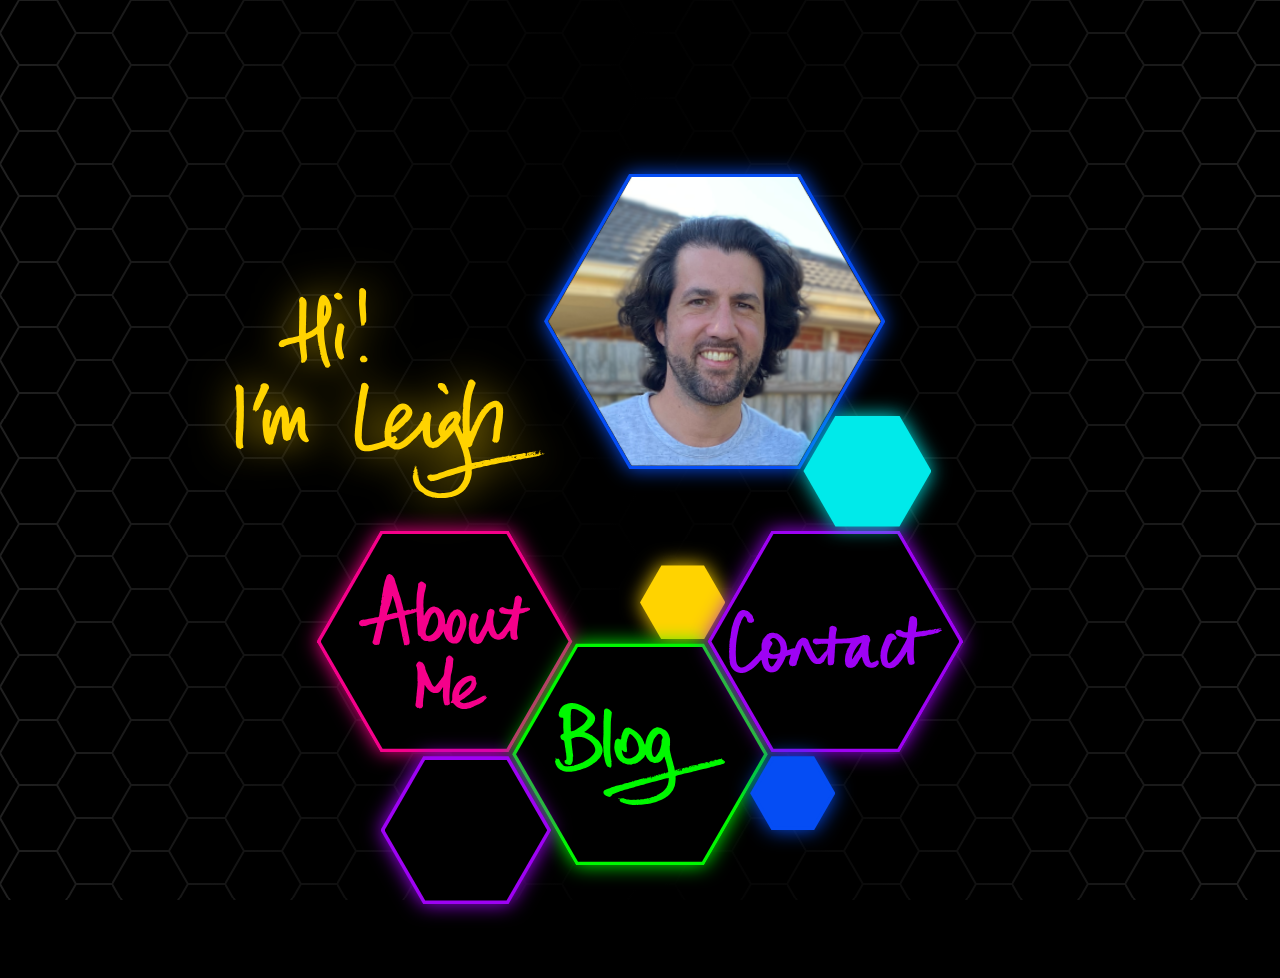
==== commit d599f83c: "Fixed bug in drop shadow effect on titles inside divs with a clip path, removed drop shadows on thes" ====
--- a/index.html
+++ b/index.html
@@ -110,7 +110,7 @@
                 <a class="hex-link" href="aboutme.html">
                     <div class="hex bg-pink">
                         <div class="hex-inner bg-black">
-                            <svg id="svg-aboutme" class="svg-title fill-pink glow-pink-text" aria-labelledby="svgtitle-aboutme" width="171.42" height="135.115" version="1.1" viewBox="0 0 171.42 135.115" xmlns="http://www.w3.org/2000/svg">
+                            <svg id="svg-aboutme" class="svg-title fill-pink" aria-labelledby="svgtitle-aboutme" width="171.42" height="135.115" version="1.1" viewBox="0 0 171.42 135.115" xmlns="http://www.w3.org/2000/svg">
                             <title id="svgtitle-aboutme">About Me</title>
                             <g fill="#040000">
                                 <path d="m104.41 135.052c-1.4222-0.0522-2.8672-0.26185-4.13139-0.95659-0.893341-0.29073-1.7157-0.74812-2.4828-1.2805-1.0052-0.666-1.7913-1.6159-2.5753-2.5214-0.30719-0.68018-1.089-1.6967-1.9424-1.264-0.38942 0.1187-1.6091-0.022-1.5689-0.27523-9e-3 -0.83343 0.60266-1.3264 0.98619-1.9666 0.73058-0.70021 0.54064-1.7214 0.53758-2.639-0.0256-1.6114-0.078-3.2419 0.21605-4.8311 0.27148-0.86277 0.17809-1.725 0.67089-2.5579 0.26853-0.75098 0.42776-1.6543 0.82373-2.3238 0.25209-0.94785 1.0766-1.4018 1.2744-2.3146 0.57295-0.84675 0.99471-1.794 1.5958-2.5968 0.67561-0.56262 1.2083-1.3928 1.9326-1.9485 0.864551-0.32582 1.11309-1.6494 2.07919-1.5507 0.20447-0.74752 0.83122-1.1223 1.4432-1.5572 0.99418-0.36996 1.7698-1.13931 2.8011-1.42631 0.90968-0.50243 1.9136-0.81636 2.8918-1.082 0.88545-0.31946 1.7676-0.33073 2.6906-0.42637 0.98574-0.11486 2.079-0.0683 2.8313 0.6658 0.60245 0.59826 1.67 0.78669 1.9242 1.60961 0.49118 0.91457 7.3e-4 1.7016 0.45648 2.5509 0.26854 0.87565 0.17529 1.8701 0.74041 2.6217 0.19423 0.68259-0.25233 1.7458-0.61893 2.4821-0.17441 0.86432-0.49712 1.6877-0.89699 2.4423-0.72545 0.71835-0.7374 1.7982-1.5886 2.4191-0.51116 0.78577-1.3132 1.3584-1.9466 2.0232-0.37199 0.68327-1.2522 0.88486-1.4974 1.5447-0.73477 0.42204-1.3489 1.0823-2.1369 1.6025-0.79805 0.75099-1.7648 1.2801-2.5952 1.9963-0.68071 0.81733-1.6032 1.2131-2.5366 1.7012-0.78817 0.50462-1.6215 0.93426-2.3118 1.5777-1.26869 0.57493 0.096 1.4641 0.81734 1.8434 0.76987 0.45792 1.7521 0.5591 2.6293 0.58686 1.2161-0.2424 2.5038-0.19622 3.6602-0.67526 0.86365 0.1507 1.6851-0.64249 2.6239-0.72303 1.0192 0.023 1.7631-0.76 2.7427-0.96934 1.2353-0.34663 2.3249-1.0896 3.5423-1.4435 0.81825-0.41433 1.6022-0.83419 2.4088-1.0916 0.79629-0.69807 1.8416-0.88341 2.7201-1.497 0.8866-0.44084 1.7491-1.0633 2.749-1.1824 0.5572 0.37402 1.4104 0.23758 1.3705-0.20187 0.34268 0.49212 0.84852 0.7004 0.0809 1.02-0.35182 0.2832-1.1048 1.1894-0.16314 0.78155 0.59962-0.31461 1.7489-0.0307 0.81184 0.67526-0.2501 0.7404-0.66025 1.3434-1.4037 1.7331-0.17078 0.46199-1.6099 0.73289-0.62207 0.86828-0.57916 0.48531-1.1353 1.1126-1.7848 1.6004-0.92005 0.45038-1.5763 1.3155-2.6656 1.36-0.56939 0.50923-1.3504 0.86997-2.113 1.1331-0.48669 0.57057-1.4227 0.54361-2.1265 0.91452-0.88143 0.15189-1.5636 0.78706-2.3425 1.1942-0.62615-0.1333-0.74826 0.72846-1.4847 0.4699-0.71296 0.57493-1.584 0.89209-2.413 1.2146-1.0967 0.13254-2.1434 0.49856-3.2446 0.60375-0.93859 0.21791-1.9089 0.1037-2.8588 0.0666zm6.6795-1.3968c-0.22777-0.38756-0.016 0.40036 0 0zm14.805-10.729c0.41799-0.41482-0.48559-0.84936-0.1901-0.15384-0.26616 0.1384 0.0756 0.26315 0.1901 0.15384zm-0.71346-0.67144c-0.13005-0.27856-0.54663 0.20441-0.0819 0.0565zm-0.12-0.28c0.41144-0.35798-0.89086 0.19003-0.15924 0.0775zm-24.6-0.92c0.8783-0.33461 1.61109-1.0252 2.36699-1.5969 0.83975-0.49529 1.5325-1.1882 2.3327-1.7163 0.82219-0.45741 1.4742-1.3144 2.1308-1.8657 0.57024-0.57038 1.2766-0.93154 1.7397-1.6386 0.68916-0.64809 1.2759-1.4345 1.8863-2.1012 0.40678-0.79393 1.0484-1.5449 1.3074-2.4563 0.13325-0.84696 0.6776-1.6745 0.23035-2.5427-0.33456-0.76179-1.674-0.14223-2.2679 0.23346-0.83641 0.49752-1.7828 0.84589-2.6464 1.3933-1.1529 0.68066-1.9503 1.8113-2.9783 2.6536-0.63471 0.66047-1.198 1.3906-1.7549 2.096-0.61549 0.81758-1.126 1.6852-1.4775 2.6515-0.34676 0.83827-0.84886 1.6731-0.92766 2.5912-0.24193 0.69516-0.39406 1.7261-0.28174 2.2809 0.0908 0.0309 0.27144 0.16715 0.34014 0.0176zm-39.913 13.376c-0.76269-0.0756-1.112-0.95993-1.712-0.32861-0.88416-0.30006-1.4344-1.2201-2.0811-1.8622-0.19699-0.63914-0.53579-1.093-0.23262-1.8566-9.1e-4 -0.45404 0.11702-1.1026 0.1337-1.4857 0.45405-0.63548 0.0629-1.4524 0.36646-2.1262 0.15737-0.94692 0.20939-1.9907 0.17525-2.8916 0.29123-0.98304 0.15871-2.0332 0.43692-3.012-0.11134-0.87998-0.0102-1.4418 0.16616-2.3154 0.0701-1.0808 0.16522-2.1212 0.32608-3.1835-6e-3 -0.87987 0.28332-1.808 0.23928-2.7856 0.19312-0.96873 0.21337-1.9387 0.11943-2.9275 0.29091-1.0218 0.33645-2.1715-0.0968-3.1661 0.38573-0.63645-0.0848-1.5477 0.0664-2.396-0.0166-1.24961 0.0617-2.50491 0.0532-3.74891 7e-3 -0.965327 5e-3 -1.9495-0.0651-2.9217-0.24903-0.92204-0.16361-1.9049-0.41705-2.8306-0.0241-0.8264-0.40007-1.5101-0.5942-2.2234-0.68341-0.36655-0.13068-1.5668-4e-3 -2.1715 0.4665-0.71272 0.65635-1.6248 1.4944-2.0181 0.59175-0.61803 1.7224-0.61635 2.4219-0.47803 0.19056-0.10766 0.72768 0.07091 0.33138 0.28752 0.71513 0.56381 1.605-0.31961 1.7926 0.79115 0.38007 0.17837 0.67757 0.57674 0.98571 0.82644-0.61247 0.27653 0.51255 0.45711 0.43174 0.93672 0.72522 0.03116 0.0147 1.0436 0.74516 1.2898 0.33152 0.40793-0.0593 1.1308 0.62759 1.3262-0.23506 1.0218 0.27349 1.9192 0.44486 2.9377 0.28457 0.92021 0.66435 1.7343 1.0498 2.5997 0.36235 0.94566 1.0161 1.737 1.2881 2.7009 0.38777 0.74552 0.65365 1.564 1.0025 2.34021 0.33813 0.75972 0.57846 1.535 1.0012 2.2903 0.36149 0.77134 0.76976 1.4815 1.0394 2.2713 0.28329 0.82869 0.58355 1.6813 1.1682 2.3611 0.37051 0.88761 1.2044 1.2293 1.7422 1.9368 1.1231 0.68504 1.8239-0.82427 2.5012-1.4692 0.69172-0.65357 0.98191-1.6102 1.6986-2.2371 0.65686-0.60577 1.0834-1.453 1.6561-2.1615 0.57658-0.75105 1.2722-1.3293 1.6512-2.2308 0.56843-0.79006 1.0879-1.61801 1.7377-2.34341 0.32928-0.9055 0.70132-1.801 0.89468-2.7596 0.38379-1.4443 0.0195-2.9852 0.49724-4.415 0.24499-1.0406 0.11808-2.1596 0.50521-3.1519 0.15059-0.846611 0.36803-1.7345 0.39685-2.6219-0.0452-0.88937 0.7639-1.7062 0.40311-2.432-0.11004-0.91213 0.40184-1.7619 0.20922-2.614 0.47473-0.91022 1.133-1.6603 2.0063-2.2317 0.73402-0.37293 1.8203-0.69586 2.4127 0.0172 0.77861 0.11732 1.4418 0.4793 1.7685 1.2354 0.18409 0.73136 0.8264 0.97446 1.157 1.6289 0.0343 0.94499-0.42476 1.8186-0.36378 2.8702-0.12293 1.7375-0.24848 3.4788-0.38806 5.212-0.24418 0.87655-0.35203 1.8062-0.47866 2.7169-0.12231 0.99914-0.52762 1.9149-0.61847 2.9225-0.35349 0.85172-0.37713 1.7717-0.72015 2.6302-0.27655 1.0353-0.0524 2.1152-0.28717 3.15711-0.15717 1.5347-0.16264 3.0849-0.32593 4.6151-0.039 1.0021-0.25554 1.9845-0.17381 3.0098-0.28722 1.3763-0.19964 2.8082-0.43912 4.1898-0.0255 0.90525-1e-3 1.9323-0.15842 2.8844 0.0727 0.96382-0.11694 1.9519-0.0819 2.9305-0.0203 1.2928-0.0608 2.5913 0.13256 3.8702 0.0243 1.0695 0.0775 2.1412 0.25026 3.1951 0.0794 0.50081 0.32227 1.5209-0.48305 1.5512-0.83401 0.18391-1.5682 1.0769-2.6021 0.76092-0.64621 0.0755-1.4918 0.0319-1.7673-0.14554-0.61771-0.63567-0.56953-1.647-1.0935-2.2766-0.20111-0.86278-0.33783-1.7392-0.55666-2.5836-0.0933-1.3743-0.31709-2.7332-0.45191-4.1013-0.0282-1.0458 0.0676-2.1293 0.0493-3.1463 0.36311-0.45395-0.36806-1.3859 8e-3 -2.1107 0.0819-0.89042 0.0176-1.7977 0.19783-2.6763-0.1686-0.3181 0.23238-1.5368-0.47125-0.8185-0.59519 0.77308-1.0146 1.6736-1.6477 2.4165-0.29518 0.81983-0.98449 1.4266-1.6363 2.0195-0.67938 0.63732-1.6196 0.99669-2.5196 1.1782-1.1029 0.17891-2.1694-0.25409-3.273-0.18314-0.88876-0.10371-1.6729-0.63579-2.4672-0.98539-1.2073-0.73642-2.2779-1.7-3.2427-2.7374-0.70387-0.7782-1.1511-1.7469-1.8439-2.4748-0.61445-0.59525-0.69545-1.6633-1.3081-2.0697 0.0235 0.74527-0.32939 1.5945-0.18733 2.3653-0.0869 1.048-0.25519 2.0832-0.27931 3.1393-0.21683 0.95442-0.12142 2.0016-0.21859 3.0073-0.0344 1.0022-0.34612 1.9694-0.42467 2.9651 0.0696 0.96713-0.17043 1.9967-0.40864 2.9446 0.13578 0.84767-0.20422 1.717-0.15002 2.5938-0.21273 1.0338 3e-3 2.0487-0.127 3.0734 0.0341 0.54447 0.0531 0.79292 0.22169 1.3006-0.59704 0.70382-0.77199 1.8933-1.8288 2.1298-0.54653 0.071-0.99523 0.0511-1.4238 0.31694 0.0682 4e-3 -0.47606-0.0375-0.35422-0.0368zm64.953-13.056c0.24527-0.2572 0.0253 0.27566 0 0z"/>
@@ -125,7 +125,7 @@
                 <a class="hex-link" href="blog.html">
                     <div class="hex bg-green">
                         <div class="hex-inner bg-black">
-                            <svg id="svg-blog" class="svg-title fill-green glow-green-text" aria-labelledby="svgtitle-blog" width="170.175" height="102.036" version="1.1" viewBox="0 0 170.175 102.036" xmlns="http://www.w3.org/2000/svg">
+                            <svg id="svg-blog" class="svg-title fill-green" aria-labelledby="svgtitle-blog" width="170.175" height="102.036" version="1.1" viewBox="0 0 170.175 102.036" xmlns="http://www.w3.org/2000/svg">
                                 <title id="svgtitle-blog">Blog</title>
                             <path d="m78.7782 101.925c-0.86111-0.1396-1.7493 0.0371-2.5972-0.21095-1.3612-0.17222-2.7572-0.22358-4.0636-0.67832-0.67613 0.19642-1.2469-0.30558-1.881-0.46894-0.57894-0.2803-1.2471-0.22763-1.8237-0.52606-0.47665-0.16645-0.8424-0.53416-1.2306-0.81145-0.59846 0.24042-1.1049-0.2271-1.596-0.51347-0.51375-0.0524-0.19736-0.66967-0.70576-0.72827 0.12464-0.42463-0.34075-0.80957-0.41369-0.98007 0.29832-0.13532 0.64411-0.48021 0.09288-0.4461-0.18959-0.1874 0.40889 0.0651 0.14575-0.31087 0.41659-0.50463-0.64249-0.85603-0.41513-1.1848 0.62275 0.12973 1.0802 0.66833 1.6974 0.76575 0.3543-0.0317 1.095 0.018 0.61074-0.44489-0.0303-0.25374-0.86088-0.15441-0.24-0.38484 0.74206 0.0914 1.5179 0.19384 2.2789 0.26903 0.68465 0.11298 1.1612 0.71918 1.9062 0.68075 0.69335-0.18774 0.63511 0.66869 1.2919 0.58769 0.64477-0.0765 1.3382-0.17045 1.9683-0.12642 0.29566 0.42518 0.90822 0.067 1.3027 0.41258 0.59026-0.31255 1.0061 0.61553 1.5058-0.0288 0.52351-0.0648 0.98231 0.21072 1.5061 0.0336 0.7379 0.0637 1.495-0.045 2.2298-0.14039 0.22133 0.23252 0.43056 0.30797 0.31174 0.57679 0.23914-0.0644 0.2868-0.70544 0.7972-0.54219 0.81552 4.6e-4 1.6188-0.17017 2.432-0.17258 0.20413 0.15088 1.1795 0.68428 1.0946 0.3383-0.49235-0.25487 6e-3 -0.22303 0.27853-0.39046 0.61742-0.21329 1.2016-0.10472 1.8376-0.14547 0.74927 0.0464 1.406-0.2212 2.083-0.45395 0.89666-0.182 1.8841 0.057 2.7078-0.42054 0.59197-0.34422 1.3797 0.2914 1.8344-0.22475 0.36033-0.19242 1.2038-0.59197 0.92494 0.0346 0.35628 0.4936 0.2496-0.72983 0.80794-0.58015 0.79028-0.19776 1.4468-0.65242 2.1985-0.92392 0.39645 0.29801 1.0321 0.37847 1.0631-0.27814 0.6152-0.27702 1.2481-0.35868 1.8583-0.58418 0.35166-0.42814 0.88532-0.45876 1.4349-0.5277 0.50897-0.14818-0.21264-0.50879 0.42031-0.51854 0.532-0.39492 1.166-0.55962 1.7324-0.9097 0.43285-0.2861 0.98294-0.72074 1.5557-0.93212 0.60102-0.3057 1.0562-0.78593 1.6425-1.1234 1.1863-0.93451 2.158-2.1011 3.2151-3.1718 0.46589-0.32802 0.51846-1.1463 1.1038-1.1819-0.095-0.71921 0.39319-1.2309 0.62071-1.8565 0.15262-0.48332 0.59688-0.78502 0.53101-1.3378 0.29588-0.6321 0.41304-1.316 0.51665-1.9999 0.20081-0.6561 0.19761-1.3512 0.30761-2.0396 0.0233-0.79524 0.25289-1.6202 0.0238-2.3982-0.7127-0.16994-1.3801 0.39076-2.1185 0.36793-2.0397 0.32803-3.9553 1.1382-5.9644 1.5952-0.94009 0.25702-1.903 0.44682-2.8289 0.74486-0.61901 0.12938-1.2275 0.29247-1.8262 0.50584-0.75351 0.17308-1.5224 0.29857-2.2383 0.59834-0.99694 0.16288-1.9388 0.54349-2.9318 0.72775-0.56338 0.29691-1.211 0.41204-1.8323 0.58975-0.62249 0.18686-1.2208 0.43877-1.8687 0.53873-0.7538 0.22811-1.4942 0.51531-2.288 0.57109-0.96023 0.34278-1.9693 0.55206-2.9287 0.90166-0.88622 0.22446-1.781 0.42414-2.6609 0.66784-0.73177 0.1316-1.4024 0.47099-2.1307 0.61609-0.78641 0.08681-1.4957 0.48068-2.2888 0.53568-0.84547 0.2952-1.6779 0.67338-2.5735 0.79347-0.62549 0.22402-1.2507 0.46835-1.8894 0.64473-0.71839 0.0994-1.3446 0.48522-2.0758 0.5542-0.77048 0.1743-1.5822 0.29051-2.2575 0.72052-0.85379 0.28737-1.811 0.16971-2.6082 0.64206-0.78084 0.355-1.582 0.66968-2.4364 0.78934-0.63465 0.24997-1.3146 0.33556-1.9201 0.66216-1.3659 0.36124-2.6927 0.87583-3.98 1.4584-0.68306 0.17225-1.2622 0.62886-1.9585 0.78131-0.48028 0.27588-1.0563 0.44033-1.0443 1.1038-0.38483 0.53244-0.8069 1.1174-1.3961 1.4503-0.5938 0.25188-1.1316 0.55515-1.8348 0.33762-0.71266-0.12624-1.3107-0.4574-1.942-0.75193-0.44774-0.38836-1.1425-0.35011-1.4317-0.88905-0.80882 0.22494-0.83952-0.9212-1.5147-1.2072-0.27551-0.55887-0.38552-1.2204-0.51505-1.8451 0.05263-0.6526 0.25974-1.2802 0.83008-1.6667 0.4166-0.11876 0.65308-0.50733 0.955-0.60594 0.61125 0.18762 1.0081-0.74299 1.7326-0.63725 0.67548-0.1843 1.2704-0.5998 1.97-0.69834 0.58232-0.28864 1.2706-0.49967 1.876-0.80963 0.59385-0.28751 1.2572-0.35308 1.8448-0.68788 0.62478-0.25918 1.3171-0.31338 1.9234-0.60983 0.6599-0.03444 1.2195-0.37111 1.8421-0.54469 0.82235-0.25388 1.6764-0.37364 2.5157-0.54395 0.61706-0.2837 1.2797-0.4726 1.9239-0.6683 0.69309-0.04911 1.391-0.12216 1.9801-0.51788 0.72678 0.23551 1.108-0.41495 1.7715-0.54244 0.73933-0.12065 1.4256-0.47398 2.1754-0.60048 0.71259-0.17404 1.4677-0.12105 2.0785-0.58368 0.69245-0.03881 1.2348-0.37403 1.9078-0.37646 0.42894 0.08105 1.1427-0.06903 1.089-0.37257 0.08749-0.23708 0.88614-0.26909 1.2328-0.30629 0.28303 0.36374 1.2857 0.18068 0.68732-0.25372-0.52124-0.18925 0.63975-0.38575 0.5949 0.07644 0.42603-0.09978-0.04011-0.61076 0.56143-0.57777 1.2003-0.27581 2.3974-0.56385 3.5891-0.87426 0.8196-0.14315 1.5423-0.6066 2.3759-0.6994 0.65118-0.14132 1.2746-0.37737 1.9415-0.4482 0.74456-0.33067 1.5519-0.28345 2.3486-0.25107 0.63546 0.08421 1.2427-0.41768 1.7762 0.11511 0.7087-0.15189-0.54357-0.51321 0.17439-0.70203 0.53652 0.06047 1.4362-0.80502 1.717-0.09256-0.29931 0.18638-1.0259 0.22161-0.24118 0.32802 0.41747 0.15026 1.4422-0.44861 0.66945-0.65421 0.5038-0.30942 1.1361-0.44726 1.6606-0.69989 0.64257 0.0019-0.13 0.44753-0.40124 0.38864-0.32713 0.58826 0.43149 0.33872 0.70892 0.56044-0.48102-0.65597 0.77323 0.286 0.88694-0.41407 0.51123 0.10826 0.68509-0.72185 1.1152-0.19021 0.60519-0.29443 1.1469-0.74355 1.8834-0.75808 0.35666-0.2737 1.2095-0.15492 1.3125-0.53952-0.68401-0.17255-1.366 0.04059-1.9253 0.40878-0.14557 0.33615-1.2087 0.07095-0.86879-0.03727 0.6892-0.0041 1.2036-0.72284 1.8678-0.63048 0.49516 0.3726 0.35321-0.7516 0.89071-0.35599 0.60756 0.19596 1.0184-0.40957 1.5615-0.26678-0.0468 0.07939-0.42349 0.08579-0.43775 0.38341-0.60383 0.30092 0.45287 0.42685 0.73062 0.38835 0.12654-0.20099 0.81163-0.12797 0.40003-0.5933-0.13872-0.10092-0.98727 0.24219-0.61927-0.06508 0.38203-0.28658 0.70021-0.54239 1.0466-0.74754 0.28911 0.24439 0.72917 0.17607 1.1006-0.02315 0.73667 0.22903-0.41459 0.65646-0.7402 0.66163-0.33441 0.40873 0.56657 0.27544 0.75849 0.0391 0.3929-0.24087 0.92666 0.14451 0.69134-0.54914-0.66442-0.36169 0.87079-0.35394 1.0955-0.58963 0.30745-0.24786 0.56568 0.26086 0.71706-0.25798 0.62008 0.15805 1.0797-0.04447 1.3803-0.54173 0.47871-0.3471 1.3717-0.09059 0.91092 0.58847 0.48513 0.13287 1.0272-0.25742 1.402-0.15371-0.49064-0.3881-0.2358-1.0011 0.4087-0.5901 0.051 0.19468-0.0993 0.49276 0.2847 0.49976 0.47325-0.10306 0.25885-0.87087-0.30516-0.70054 0.31302-0.24356 0.91855-0.27051 1.3108-0.47655 0.47114-0.64452-0.12138-1.4128-0.12037-2.1104-0.0426-0.71176-0.21744-1.4442-0.47539-2.0803 0.14602-0.60074-0.31686-1.1805-0.35894-1.7912-0.28264-0.64469-0.22769-1.3478-0.46965-1.9362-0.21266-0.69994-0.23094-1.4761-0.60343-2.1296-0.0661-0.59926-0.28024-1.2105-0.46273-1.8007-0.18941-0.60654-0.47819-1.1906-0.57912-1.8322-0.14566-0.642-0.31386-1.3364-0.75738-1.8376-0.27741 0.55656-0.75852 0.93561-1.0252 1.5589-0.017 0.51768-0.51593 0.61387-0.65849 1.1082-0.41746 0.59328-0.94336 1.0843-1.5084 1.5321-0.48626 0.55366-1.0946 0.93678-1.7093 1.3088-0.62507 0.32946-1.3173 0.52781-1.9878 0.74873-1.2582 0.15763-2.5555 0.25164-3.7908-0.10491-0.68175-0.03513-1.2227-0.44006-1.8814-0.59923-0.63061-0.21071-1.2045-0.52738-1.6984-0.9305-0.53438-0.35263-0.99511-0.81436-1.3853-1.3356-0.48968-0.32162-0.79898-0.75275-1.0961-1.258-0.30274-0.53772-0.81464-0.96377-0.96717-1.5943-0.29255-0.67702-0.53908-1.3927-0.9232-2.0241-0.67833-0.43041-0.68633 0.82969-1.024 1.1892-0.31588 0.52864-0.38013 1.1307-0.97284 1.4207-0.53573 0.61249-1.0796 1.2536-1.6889 1.78-0.25931 0.4761-0.90992 0.68931-1.2671 1.1542-0.43964 0.41261-0.90179 0.83573-1.4142 1.1047-0.49107 0.46104-1.1981 0.56236-1.6721 1.0534-0.55956 0.30546-1.2607 0.28396-1.748 0.72093-0.66919 0.14804-1.3136 0.3128-1.967 0.49049-0.72288 0.12318-1.4196 0.37792-2.1301 0.57156-0.73006 0.42619-1.6184 0.04586-2.4149 0.10214-1.0274-0.09933-2.0984-0.11696-3.0572-0.53188-0.67157-0.08759-1.3099-0.26781-1.8761-0.63958-0.62076-0.1544-1.1605-0.43979-1.733-0.74184-0.5617-0.41617-1.132-0.74905-1.7082-1.151-0.58205-0.34843-0.96272-0.91618-1.5076-1.3206-0.39226-0.54161-0.85718-0.9425-1.3247-1.4155-0.34336-0.61639-0.95798-1.0627-1.2076-1.714-0.21842-0.63248-0.4914-1.2679-0.79707-1.8639-0.30986-0.75426-0.58283-1.5274-0.80646-2.3074-0.35778-0.70756-0.32931-1.527-0.60303-2.259-0.18917-0.79749-0.21005-1.6228-0.3351-2.4263-0.16359-0.99141 0.04794-2.0052 0.11788-2.9997 0.09698-0.61918 0.04857-1.2213 0.21149-1.8021 0.13694-0.63134 0.1945-1.29 0.3706-1.9133 0.25634-0.45374 0.07904-1.2963 0.66377-1.4092 0.21607-0.69548 1.0756-0.90751 1.6255-1.3212 0.40971-0.37546 1.077 0.18856 1.6012 0.11512 0.48012 0.28629 0.95436 0.79145 1.4585 0.94964 0.38134-0.29783 0.35148-0.72137 0.48409-1.0476 0.45376-0.21277 0.77835-0.595 0.48207-1.0915-0.1938-0.35464-0.12642-0.86601 0.10543-1.0799-0.17962-0.26066 0.1866-0.91485 0.16681-1.3401 0.21271-0.57024 0.60826-1.0881 0.63857-1.7403 0.05076-0.30965 0.0061-0.8355 0.41759-0.77389-0.4037-0.48286 0.61028-0.83254 0.48131-1.2896 0.02025-0.67137 0.76103-1.205 0.83341-1.9273 0.42698-0.45894 0.86177-0.86325 1.3425-1.3103 0.64944-0.13701 1.3624-0.38823 1.9648-0.2975 0.50362-0.19333 1.0532-0.461 1.5429-0.08242 0.68841-0.2142 1.0018 0.35608 1.5696 0.54808 0.74214 0.31136 1.4245 0.74897 2.1675 1.0568 0.54323 0.44983 1.2617 0.55578 1.7947 1.0183 0.71753 0.29353 1.1413 1.0017 1.8426 1.304 0.74082 0.6349 1.4272 1.33 2.1585 1.9754 0.66463 0.6551 1.3214 1.3364 1.878 2.0778 0.56125 0.36186 0.82266 1.0502 1.174 1.6005 0.3604 0.57716 0.77658 1.1191 1.0893 1.7166 0.16594 0.61765 0.36126 1.1584 0.72602 1.6972 0.3775 0.66795 0.70667 1.3653 0.89791 2.11 0.43388 0.42464 0.26094 1.5832 1.0591 1.5162 0.40706-0.5728 0.11397-1.3747 0.42451-1.9965 0.0601-0.70464 0.36691-1.3247 0.457-2.0255 0.22445-0.72501 0.47553-1.4285 0.69762-2.1468 0.18178-0.49245 0.2848-1.0201 0.57668-1.4343 0.39055-0.47868 0.52304-0.9183 0.63713-1.5146 0.42769-0.11378 0.20652-0.72513 0.6794-0.78406-0.31137-0.44364 0.57195-0.44335 0.43748-0.98416 0.27234-0.82397 1.0402-1.3472 1.4123-2.101 0.41941-0.40946 0.83958-0.81745 1.1965-1.2317 0.37507-0.51099 0.93044-0.84143 1.4188-1.2392 0.69079-0.7089 1.7493-0.76027 2.5652-1.258 0.87405-0.33413 1.837-0.48681 2.7628-0.30949 0.88785-0.021 1.7338 0.3021 2.5912 0.48368 0.5962 0.37543 1.271 0.58047 1.8406 0.99959 0.50681 0.30013 0.97827 0.69265 1.5661 0.91916 0.60233 0.31431 1.0792 0.8105 1.599 1.2508 0.53932 0.54877 1.1961 1.0276 1.5172 1.7438 0.52755 0.55362 0.77972 1.2478 1.1397 1.8849 0.28064 0.68936 0.45325 1.3841 0.67298 2.0971 0.22927 0.6619 0.42656 1.327 0.56864 2.0089 0.14962 1.1274 0.0144 2.27 0.0892 3.4033 0.10059 0.68742-0.26143 1.3715 0.0648 1.9839-0.13661 0.56438-0.40536 1.0621-0.0901 1.6265-0.22049 0.51329-0.59542 0.92208-0.2559 1.4899 0.10016 0.60836-0.10612 1.2101 0.0277 1.8447 0.0671 0.68802-3.2e-4 1.4181 0.30894 2.0532 0.041 0.72357 0.18565 1.4318 0.41186 2.1206 0.2447 0.87603 0.30645 1.7926 0.62101 2.6514 0.30602 0.91764 0.41473 1.8935 0.78402 2.7889 0.0899 0.65724 0.34619 1.2891 0.48917 1.9418 0.29503 0.8549 0.64547 1.7017 0.72316 2.614 0.16085 1.2158 0.57835 2.3742 0.96314 3.5315 0.28746 0.55804 0.14383 1.1421 0.3611 1.7478 0.10706 0.68982 0.27545 1.3748 0.41154 2.0458 0.0808 0.141 0.82753-0.28392 0.32022 0.18967 0.60601 0.07979 0.16659-1.4297 0.91802-0.86145 0.48204 0.44029 0.4694-0.69202 1.0521-0.30397 0.63754 0.46564 1.0676-0.48004 1.6681-0.54826 0.31653-0.10368 0.79587-0.38828 1.0753-0.19269-0.18064 0.1534-1.0617 0.26936-0.77497 0.50498 0.24527-0.14035 1.3114-0.36683 0.63149 0.06757-0.45252 0.19207-0.86295 0.0094-1.1468 0.48037-0.44153 0.38502-1.3814-0.30453-1.2977 0.6308 0.55892 0.58549 0.79889-0.72862 1.4063-0.21069 0.3686 0.15516 0.86369-0.32652 0.83815 0.34195 0.32417 0.40708 1.4628-0.07573 0.5381-0.1894-0.47384-0.46514 0.72864-1.3148 0.95325-0.55106 0.0263 0.20405-0.69191 0.71443-0.23798 0.83714 0.11332-0.53428 0.8228 0.27597 0.86978-0.45364 0.19988-0.29746-0.38738-0.6646 0.22843-0.75316 0.57524-0.33964-0.56417-0.84706-1e-3 -0.88585 0.70532-0.07378 0.80138-0.9059 1.5478-0.79759 0.29853-0.03297 0.85061-0.0618 0.50174 0.25102 0.35352 0.25746 0.0245 0.22235-0.0662 0.46782 0.21103 0.13818 0.99142-0.35462 0.50629-0.44834-0.62678-0.26909 0.69151-0.2302 0.0367-0.47234 0.32248-0.05011 0.86364 0.21734 1.06-0.19188 0.31799-0.02054 1.0592 0.03195 0.83735-0.23972 0.33344-0.16126 1.1648-0.56457 1.3186-0.34699-0.38629 0.41561 1.3404 0.11761 0.55827 0.51822-0.48119 0.14047-0.45176 0.35916 0.08 0.31222 0.3411-0.08197 0.92758-0.35453 0.48588-0.71065 0.34451-0.15392 0.67955-0.21494 0.13336-0.28638-0.49515-0.19794 0.57572-0.39277 0.7952-0.47282 0.96709-0.23986 1.9398-0.4608 2.9009-0.72194 0.27324 0.15262 0.47912 0.4409 0.40186-0.092 0.56588-0.3008 1.3231-0.3166 1.9719-0.2618 0.4271-0.12474 0.83703-0.46913 1.2543-0.06086 0.29135-0.05677 0.39828-0.31776 0.2288-0.5194 0.52572-0.11786 1.0487 0.2419 1.4772 0.33667-0.16403-0.33979-0.51582-0.69052 0.11748-0.65612 0.53977-0.25047 1.1495-0.3179 1.7184-0.50854 0.67695-0.0097 1.2258-0.5132 1.9104-0.52197 0.63599-0.05038 1.2143-0.32255 1.8418-0.43289 0.33391 0.28921 0.84506-0.35375 0.82508 0.16571 0.44324 0.07901 0.64245-0.20171 0.13518-0.30076 0.20896-0.17704 0.93768 0.16159 0.94406-0.28272 0.40026-0.3801 0.81527 0.11781 1.2076-0.37632 0.45572-0.24464 0.82794-0.01224 1.0238 0.31791 0.47109-0.10087 0.26118 0.06872 0.19759 0.31821 0.43973 0.01928 1.054-0.02989 1.3654-0.32052-0.53646-0.13024-0.29868-0.98274 0.11131-0.44003 0.27712 0.32174 0.96537 0.2763 0.45719-0.19113 0.19499-0.58951 1.2168-0.09887 1.6296-0.63919-0.22531-0.59324 0.73377-0.22473 1.0933-0.2452 0.32955-0.13858 0.5172-0.56234 0.95317-0.45508 0.32753 0.35774-0.0808 0.63909-0.1984 0.79876 0.40098 0.03633 1.1204 0.02267 1.2872-0.32459-0.59236 0.1188-1.2014-0.88251-0.27163-0.84833 0.69016-0.11227 1.236-0.33602 1.9263-0.17024 0.66919-0.17448 1.3449-0.26423 2.0124-0.46513 0.34348-0.14911 0.72445-0.17007 1.0652-0.05263 0.24629-0.7217 1.1593-0.31648 1.6847-0.66754 0.31128-0.31719 1.4294-0.33857 0.76096 0.13289 0.26371 0.17371-0.16809 0.64906 0.29784 0.41325 0.50699 0.36442 0.81302 1.087 1.5923 0.98662 0.45311-0.12698 0.45128 0.32982 0.25848 0.47626 0.29078 0.15148 0.8086 0.3254 0.23027 0.55206 0.30897 0.26107 0.80159-0.11985 0.82864 0.39999 0.65795 0.4357-0.45288 0.90847-0.54148 1.4338-0.37572 0.64572-1.0629 0.73385-1.6982 0.95674-0.70162 0.29389-1.4618 0.38668-2.186 0.60351-0.8752 0.10664-1.6497 0.5761-2.5296 0.66948-1.4455 0.25952-2.8076 0.85537-4.2554 1.1137-0.6407 0.14933-1.2467 0.43487-1.9177 0.41758-0.63681 0.20194-1.2551 0.49333-1.9335 0.58226-0.6718 0.07885-1.246 0.41097-1.9004 0.56464-0.61426 0.27342-1.2781 0.26909-1.9233 0.39262-0.94296 0.23784-1.9206 0.32651-2.8404 0.65527-0.68764 0.16732-1.3771 0.24016-2.053 0.43599-0.69558 0.16372-1.4232 0.20901-2.0167 0.58194-0.67604 0.09367-1.3314 0.26602-1.9632 0.51928-1.0128 0.25146-2.0089 0.56817-3.0384 0.74268-0.74907 0.23761-1.5041 0.45015-2.282 0.56871-0.70278 0.27432-1.4743 0.19842-2.1718 0.48752-0.71355 0.19928-1.4153 0.33036-2.1296 0.49848-1.081 0.12449-2.1042 0.54531-3.1734 0.71237-1.0057 0.49992-2.1602 0.48385-3.1989 0.87774-0.86332 0.07885-1.665 0.42935-2.5026 0.62568-0.65395 0.17721-1.3004 0.36913-1.9535 0.54952-0.89544-0.02475-1.3635 0.67699-1.1805 1.5127-0.0104 0.74263 0.17094 1.481 0.0306 2.2232-7e-3 0.91442-0.21678 1.8103-0.2085 2.7252-0.20471 0.69782-0.0351 1.3946-0.33871 2.048-0.0674 0.70153-0.20643 1.4088-0.4424 2.0676-0.18896 0.52668-0.42559 1.0598-0.67527 1.6445-0.2284 0.61688-0.57889 1.1706-0.81944 1.7785-0.30225 0.45282-0.49393 0.94049-0.86885 1.2908-0.50371 0.38046-0.64964 1.0375-1.0866 1.4842-0.29882 0.63371-0.96413 0.94078-1.3467 1.5222-0.28116 0.49766-0.86121 0.80015-1.2365 1.2567-0.48138 0.50731-1.0404 0.88374-1.5046 1.3719-0.61361 0.37363-1.1358 0.87997-1.7651 1.232-0.63474 0.30183-1.1791 0.72448-1.8118 1.0045-1.2784 0.62322-2.5239 1.328-3.8784 1.7769-0.57461 0.22251-1.1321 0.49742-1.7218 0.67159-0.56479 0.23732-1.1684 0.39177-1.7458 0.63524-0.6791 0.32363-1.4831 0.29238-2.1228 0.69725-0.64192 0.19865-1.2966 0.26911-1.9514 0.4075-1.0348 0.33954-2.0664 0.74604-3.1637 0.85169-0.71881 0.16746-1.5117-0.0591-2.1925 0.23483-1.1882 0.38594-2.461 0.18595-3.6642 0.49251-1.1804 0.17037-2.3785 0.10667-3.5622 0.25477-0.87196 0.0401-1.7504 0.15819-2.6214 0.0837-0.60163-0.17747-1.2469 0.21269-1.8971 0.0889-0.40202-7e-3 -0.80862-9e-3 -1.2042-0.0868zm5.44-4.6993c-0.30136-0.26666-0.12199 0.27971 0 0zm1.8645-0.13161c0.36876-0.21469 0.12496-0.54584-0.20163-0.14366-0.56255 0.18076 5e-3 0.23542 0.20163 0.14366zm2.0563-0.4902c-0.4727-0.47548-0.30762 0.44958 0.13584 0.23446 2e-3 -0.0994-0.0809-0.16461-0.13584-0.23446zm6.7088-0.12273c0.0246-0.68003-1.0086-8e-3 -0.31408 0.20805 0.13894 0.0308 0.28598-0.0698 0.31408-0.20805zm-27.552-0.53233c0.22566-0.42077-0.59202 0.23941 0 3.6e-4zm35.442-3.8431c-0.29458-0.32195-0.30691 0.31295 0 0zm-26.696-12.359c-0.35651-0.45011-0.32558 0.42485 0 0zm0.51912-0.25203c-0.56606-0.31467-0.22212 0.34871 0.06752 0.07156l-0.06753-0.07156zm12.977-2.6691c-0.18558-0.26459-0.28336 0.29297 0 0zm-1.76-0.24c0.25476-0.05391 0.48905-0.30641 0.0249-0.19888-0.20892-0.01217-0.17515 0.46037-0.0249 0.19888zm1.12-0.144c-0.13933-0.46482-0.76455-0.15719-0.1545 0.05885 0.0416 0.02251 0.15898 0.01593 0.1545-0.05885zm0.76-0.36801c0.32205 0.02403 1.2559-0.39847 0.44042-0.43113-0.36554-0.2082-1.4392 0.6885-0.60628 0.45988l0.0896-0.01763 0.0763-0.01112zm-1.6492-0.04062c0.17294-0.31361-0.73565-0.21626-0.16879 0.06495l0.0723-0.01227zm3.3592-0.37738c0.82812-0.38334-0.93279-0.3114-0.4092 0.04653 0.1378 0.0046 0.27446-0.02106 0.4092-0.04653zm8.09-0.10749c-0.22438-0.2135-0.37238 0.3264 0 0zm-6.7602-0.3218c0.0636-0.7205-0.83808 0.22561-0.0582 0.10767l0.0582-0.10766zm4.2675-0.02719c0.36791-0.49925-0.44276-0.42735-0.69975-0.21352-0.59456 0.0522 0.65874 0.63485 0.69975 0.21352zm-1.4673-0.61352c-0.30135-0.26666-0.12205 0.27972 0 0zm3.7731-0.36538c0.0633-0.61855-0.75246 0.22629-0.0451 0.08305l0.0452-0.08304zm4.7252-1.043c-0.32037-0.07414-0.15926 0.14659 0 0zm-1.9642-0.5588c-0.74132-0.26394-0.18117 0.36955 0.0991 0.073zm2.6474-1.0453c-0.45061-0.07813-0.16126 0.12805 0 0zm2.0585-0.30752c-0.14865-0.25397-0.30674 0.13915-0.41802-0.176-0.71324 0.0476 0.37973 0.4808 0.41802 0.176zm1.04-0.154c0.38133-0.18845-0.15037-0.51517-0.29471-0.09617-0.45233 0.19792 0.16684 0.19565 0.29471 0.09617zm0.89321-0.206c0.18017-0.49695-0.72807 0.19679-0.0938 0.01426l0.0937-0.01426zm0.30679-0.32c-0.18557-0.26462-0.28329 0.29292 0 0zm0.84-0.48c-0.12221-0.27967-0.30124 0.26666 0 0zm3.026-0.21264c-0.10462-0.17766 0.11626-0.62179-0.22243-0.53516 0.22058 0.2506-0.34058 0.66168 0.22243 0.53516zm8.914-1.5096c-0.0554-0.49955-0.73201 0.2629-0.0824 0.1911 0.0762-0.02797 0.0818-0.12496 0.0824-0.1911zm2.6881-0.07506c0.263-0.28437-1.0792-0.39612-0.46028 0.06634 0.15008 0.08673 0.33294 0.0317 0.46028-0.06634zm-3.4451-0.37175c-0.55075-0.1809 0.15263 0.49495 0 0zm3.737 9e-3c-0.50621-0.34069-0.43749 0.29773 0 0zm-3.2217-0.36833c-0.32033-0.07415-0.15931 0.1466 0 0zm11.782-1.1517c-0.2154-0.3224-0.18853 0.31147 0 0zm-4.6-0.56c-0.12221-0.27967-0.30124 0.26666 0 0zm2.04-0.88c-0.18557-0.26462-0.28329 0.29292 0 0zm1.92-0.08c-0.53135-0.14156 0.37014-0.5911-0.16001-0.64-0.42757-0.43305-1.0819 1.0853-0.26962 0.50316-0.5185 0.32966 0.31483 0.23321 0.42963 0.13684zm2.8-0.76c0.45826-0.24989 1.0922-0.31365 1.6589-0.26851 0.61421-0.05712 0.32123-0.63962-0.14279-0.36003-0.56092 0.1096-1.167 0.30888-1.7288 0.54794-0.25435 0.11658-0.5311 0.23824-0.0874 0.19634 0.0874-0.0118 0.2901 0.02483 0.3-0.11574zm2.9293-0.48859c0.0502-0.59329-0.74369-0.25912-0.3637 0.1402 0.16443 0.12394 0.3336 0.06082 0.3637-0.1402zm-2.8516-0.18829c0.29465-0.36714-0.71891 0.10131-0.1139 0.05435l0.11386-0.05438zm0.54936-0.02313c0.19322-0.18205 1.3096-0.24512 0.54155-0.41305-0.22636-0.10342-1.2071 0.66295-0.54155 0.41305zm3.2386-0.29369c0.16335-0.5327-1.3193 0.21152-0.41948 0.13109 0.14292-0.02313 0.30083-0.03951 0.41948-0.13109zm0.5284-0.03919c0.18344-0.47722-0.75475 0.25154-0.083 0.07229l0.083-0.07228zm5.5659-0.20712c-0.0247-0.28284-0.35364 0.2858 0 0zm-4.535-0.235c-0.0623-0.27872-0.38056 0.33273-0.0555 0.08444zm0.75901 0.02217c0.3424-0.28704 1.2574 0.21354 1.5628-0.37164 0.85128-0.30419-0.71373-0.21817-0.96621-0.05553-0.32455 0.09789-1.4772 0.18764-0.68063 0.55827 0.071 0.0081 0.1207-0.06916 0.084-0.1311zm7.016-1.6586c-0.26406-0.24926-0.4012 0.16597 0 0zm0.42893-0.16856c0.41586-0.12336 0.73178-0.57469 0.0887-0.67636-0.35054 0.05226-0.6821 0.67821-0.15664 0.77568l0.0683-0.09932zm-2.9889-0.1698c-0.0599-0.26084-0.40777 0.31078-0.0352 0.09167zm4.24-0.27138c-0.29261-0.58334-0.98982 0.34702-0.3259 0.14442 0.10583-0.04032 0.24938-0.05085 0.3259-0.14442zm4.5609-4.8e-4c0.27014-0.6454-0.80991-0.0712-0.63966 0.08601 0.20771 0.02488 0.51955 0.16396 0.63966-0.08601zm-3.8009 0.0017c-0.22095-0.32861-0.47938 0.28384 0 0zm0.42144-0.24c0.072-0.6573-0.44023 0.58616 0 0zm1.5892-0.30658c-0.63344-0.06006-0.24431 0.43294 0 0zm6.0294-0.29342c-0.38123-0.48713-0.4373 0.47125 0 0zm0.24-0.28c-0.29458-0.32195-0.30691 0.31295 0 0zm-4.8438-0.1129c-0.40724-0.25464-0.18456 0.2677 0.11085 0.09779l-0.11082-0.09778zm1.4038-0.2071c0.19891-0.2303-0.53288 0.07081-0.10293 0.05638zm3.28-0.2c-0.36437-0.44762-0.19145 0.40937 0 0zm-1.6067-0.32662c-0.0121-0.42448-0.57414-0.60972-0.52753-0.07849-0.0681 0.28774 0.39406 0.15698 0.52753 0.07849zm11.367-0.35619c-0.13324-0.64859-0.87008-0.21845-0.42456 0.18209 0.14736 0.01948 0.37338-0.01579 0.42456-0.18209zm-7.76-0.39719c-0.29458-0.32195-0.30691 0.31295 0 0zm-1.6534-0.11379c0.3616 0.03229 0.52392-0.30822 0.11361-0.51004-0.37823 0.0143-0.82332 0.89635-0.11361 0.51004zm1.6527-0.24526c0.15721-0.48534-0.78732 0.21922-0.0922 0.07874l0.0923-0.07874zm1.2008-0.15622c-0.19461-0.30211-0.22211 0.16199 0 0zm0.43684-0.15251c0.33062-0.43657-0.66154 0.04278-0.12453 0.07833l0.12448-0.07833zm-87.852-1.5625c0.75816-0.1588 1.4975-0.41479 2.1909-0.74236 0.61637-0.28009 1.298-0.44776 1.8182-0.86169 0.5727-0.3688 1.0444-0.85485 1.6246-1.2154 0.58731-0.58074 1.1565-1.1788 1.7089-1.8026 0.45284-0.37584 0.68674-0.99682 0.88468-1.5423 0.284-0.54808 0.5383-1.1355 0.53209-1.7704 0.02998-0.94389 0.07092-1.8924 0.0052-2.8349-0.05809-0.65894-0.16686-1.3222-0.4431-1.9365-0.01316-0.70146-0.42423-1.352-0.45877-2.0851-0.1784-0.65368-0.49902-1.2528-0.74366-1.8759-0.18192-0.75367-0.74877-1.3213-1.0145-2.0206-0.23951-0.64112-0.79977-1.092-1.2363-1.5999-0.52911-0.53882-1.0108-1.1029-1.5456-1.6282-0.43615-0.37411-0.61247-0.98904-1.1066-1.3138-0.52212-0.38033-1.0241-0.75785-1.5699-1.0971-0.65702-0.52434-1.2642 0.08099-1.5371 0.68849-0.47882 0.49759-0.45465 1.2236-0.75049 1.84-0.21193 0.45085-0.61652 0.94801-0.66044 1.4321 0.40992 0.12343-0.46673 0.41427-0.23552 0.7752-0.34846 0.606-0.28995 1.3262-0.23596 1.8795-0.22486 0.25772-0.40644 0.38521-0.25809 0.72815-0.32483 0.20139 0.47204 0.57948-0.14857 0.42529-0.20213 0.62107-0.15546 1.4804-0.21233 2.1883-0.0094 0.87896-0.07272 1.7693 0.0556 2.6401 0.03008 0.60098 0.40747 1.3496 0.18258 1.88-0.1738 0.4926 0.40766 0.9348 0.11522 1.4106-0.09732 0.55966 0.43162 1.1182 0.08589 1.5998-0.38002-0.07607-0.64143-0.12829-0.44914 0.32427 0.06375 0.23671-0.60308 0.28592-0.64392 0.19203-0.29963-0.15827-0.84352-0.87958-1.0937-0.30364 0.41513-0.07236 0.54317 0.45233-1.83e-4 0.24659-0.3713-0.40516-0.89838-0.3788-1.3482-0.61769-0.09089-0.75548-1.2522-0.49948-1.4059-1.3541-0.13982-0.54288-0.54056 0.35921-0.26379 0.57022-0.01884 0.66544 0.18836 1.295 0.36681 1.9148-0.03828 0.66729 0.64584 1.1431 0.49721 1.853 0.32406 0.57497 0.62364 1.2092 1.0206 1.7354 0.39647 0.47942 0.78234 1.0101 1.2535 1.3887 0.5958 0.17696 1.0709 0.91929 1.6976 0.55323 0.51088 0.33068 1.0287 0.53455 1.6603 0.44808 0.55464-0.01731 1.1115-0.03539 1.6617-0.11159zm-2.7446-18.17c0.2154-0.3224 0.18853 0.31147 0 0zm27.441 16.701c0.574979-0.33993 1.2681-0.69513 1.6288-1.2459 0.41341-0.58329 0.77774-1.2176 1.2874-1.6987 0.0827-0.59978 0.70528-0.95508 0.80514-1.5408 0.38986-0.30888 0.56029-0.87727 0.93863-1.2811 0.23564-0.74974 0.50861-1.5055 0.84666-2.2293 0.22409-0.52886 0.36664-1.0419 0.49875-1.6542 0.0135-0.65462 0.37138-1.2238 0.4352-1.865 0.15905-0.61348 0.38004-1.231 0.27906-1.866 0.33609-0.84458 0.0705-1.7707 0.1569-2.6529 0.0459-0.66718 0.1464-1.3886 0.57381-1.9282 0.12751-0.56911 0.73896-0.79986 0.49021-1.4749-0.22585-0.57562-0.14231-1.4006-0.70594-1.7635-0.099-0.65466-0.64654-1.096-1.0926-1.5486-0.42177-0.57414-1.2168-0.72518-1.8746-0.55296-0.54877 0.41522-1.2825 0.67896-1.7073 1.1779-0.43296 0.22565-0.72344 0.71152-0.92449 1.0533-0.21554 0.58558-0.92856 0.83474-1.0847 1.4101-0.15245 0.59911-0.635159 0.97922-1.0293 1.426-0.19112 0.60096-0.70838 1.0202-0.73419 1.7121 0.016 0.67767-0.48653 1.1926-0.57082 1.8493-0.24528 0.78036-0.5428 1.5508-0.66796 2.3662-0.0786 0.75724-0.27013 1.4792-0.33329 2.2358-0.11222 0.73195-0.31923 1.4484-0.26245 2.198-0.0115 1.0298 0.0462 2.0609 0.26396 3.0689-0.0261 0.62674 0.21318 1.2335 0.33468 1.8016 0.15933 0.64462 0.32583 1.204 0.65693 1.8064 0.37037 0.48932 0.72072 1.0686 1.308 1.2905 0.16556 0.0014 0.32679-0.04741 0.48351-0.094zm-35.721 42.579c0.34738-0.29599 0.0411 0.27067 0 0zm-0.75527-0.63117c-0.07346-0.24118 0.40613-0.30465 0.13126-0.66129 0.18904-0.60989 1.4865 0.40037 0.48946 0.48268-0.3367-0.0316-0.74153 0.12572-0.22544 0.24978-0.03737 0.17935-0.34951 0.0351-0.39528-0.0712zm-0.99139-0.38217c-0.1875-0.37536 0.5409-0.0643 0.06321 0.0441zm-0.85333-1.0667c0.29458-0.32195 0.30691 0.31295 0 0zm35.733-20.853c-0.30502-0.63292 1.3117-0.39514 0.5105-0.18666-0.25669-0.09176-0.29018 0.37903-0.5105 0.18666zm5.8267-2.0267c0.0583-0.28896 0.20464 0.25925 0 0zm7.8-1.52c-0.34356-0.09007-0.62778-0.14021-0.0942-0.20782 0.34852-0.09451 0.66173 0.47221 0.0942 0.20782zm-98.448-1.2872c-0.7647-0.07022-1.5916-0.02135-2.2883-0.37089-0.69798-0.0188-1.3609-0.27015-2.0258-0.44802-0.65682-0.32883-1.2978-0.46778-1.8669-0.94613-0.64158-0.16245-1.2946-0.45058-1.6786-1.0115-0.61652-0.33261-1.0465-0.93974-1.5852-1.3843-0.43491-0.44252-0.65483-0.96694-1.0542-1.4539-0.38788-0.52182-0.61335-1.1441-0.9566-1.6973-0.19008-0.64665-0.35153-1.3107-0.54451-1.928-0.1439-0.72077-0.46681-1.5768-0.1673-2.3074 0.20468 0.14759 0.74521 0.94015 0.71585 0.25144-0.0812-0.40663 0.20856-1.0934-0.49211-0.8899-0.20027-0.25458 0.82751-0.38592 0.25059-0.7565-0.20907-0.40547 0.21544-1.5324 0.38364-0.76994-0.06624 0.66316 0.71952 0.04094 0.82028 0.53855 0.53485-0.156 0.90791 0.61204 1.5269 0.17528 0.70651-0.23682 0.82512 0.51872 1.0558 0.98037 0.57982 0.40424 0.37488 1.2817 0.83942 1.7991 0.40274 0.63254 0.81721 1.2848 1.375 1.7902 0.42843 0.05667 0.29947 0.0439-0.01159 0.2117 0.23438 0.48694 0.53063-0.19252 0.61218 0.32243 0.52345 0.59112 0.89148 1.3511 1.6405 1.714 0.83303 0.44059 1.7659 0.68023 2.7065 0.70076 0.58334 0.32513 1.2469 0.06894 1.8745 0.02334 0.72804-0.21999 1.5229-0.01684 2.2587-0.27765 0.70427-0.17121 1.4125-0.45228 2.1525-0.36106 0.39972-0.12059 0.75816 0.70776 0.73169 0.01003 0.60951-0.18654 1.241-0.41626 1.8525-0.62227 0.69002-0.15208 1.2591-0.67554 2.0412-0.57821 0.6015-0.15034 1.0952-0.61266 1.72-0.71772 0.70632-0.02874 1.1776-0.44345 1.813-0.76848 0.61348-0.12597 1.0907-0.48185 1.7019-0.58125 0.41281-0.39159 1.0627-0.67118 1.621-0.90222 0.48778-0.44054 1.1394-0.57184 1.6032-0.98212 0.50479-0.39666 1.1259-0.76648 1.7062-1.1115 0.62028-0.15528 1.033-0.6404 1.5122-1.0168 0.39426-0.23145 0.78203-0.75166 1.0883-0.7827-0.0059-0.28111 0.67144-0.21245 0.6524-0.64885 0.55271-0.15516 0.5216-0.71833 1.0234-1.0277 0.43884-0.55099 0.9243-1.0815 1.4295-1.5746 0.39989-0.38564 0.62352-0.98413 1.0407-1.4171 0.14131-0.65078 0.7026-1.1572 0.70996-1.8365 0.30912-0.77558 0.15578-1.6492 0.09357-2.4609-0.10587-0.85587-0.48968-1.6561-0.8737-2.4097-0.23918-0.64098-0.48696-1.3272-1.0015-1.7738-0.39542-0.63032-0.88811-1.192-1.4011-1.7346-0.66363-0.67848-1.3249-1.3709-2.085-1.9358-0.54566-0.39336-1.0238-0.82497-1.6082-1.1472-0.63306-0.25601-1.1182-0.7043-1.7028-1.0223-0.77774-0.1528-1.3525-0.80989-2.1608-0.86787-0.71011-0.09012-1.3459-0.35474-2.0236-0.52189-0.58683-0.29244-1.1242-0.1679-1.7648-0.30785-0.48999 0.0164-0.99248-0.01835-1.3416-0.29714-0.3761 0.14124-0.60117 0.39134-0.91063 0.0018-0.61862-0.06005-1.2019 0.30041-1.8318 0.31776-0.71787-0.05858-1.3096 0.42846-1.9983 0.54597-0.47901 0.52455-1.2263 0.49083-1.8499 0.7813-0.52949 0.35424-1.5186 0.45253-1.3252 1.3319 0.12921 0.83047 0.3165 1.6558 0.28974 2.5034 0.16372 0.83914 0.13682 1.6955 0.18635 2.5461 0.18068 0.58351 0.12254 1.1909 0.24904 1.7915 0.12687 0.68192 0.0068 1.3906 0.23002 2.0655 0.0089 0.75387 0.14251 1.4885 0.26763 2.2327 0.15316 0.75324 0.24541 1.516 0.24584 2.2844 0.2788 0.58967 0.15385 1.2828 0.30286 1.9199 0.03501 0.57334 0.1416 1.2381 0.02799 1.7571-0.70125-0.47736-0.08135 0.69451-0.22694 1.0259-0.01859 1.1049-0.03479 2.2112-0.10593 3.3141-0.26036 0.68805-0.54988 1.3596-0.76704 2.0618-0.34294 0.5706-0.69222 1.1528-1.2438 1.5555-0.56577 0.50397-1.4029 0.27616-2.0845 0.21742-0.43071-0.42252-1.0986-0.3895-1.692-0.4388-0.62374-0.13579-1.1041-0.57752-1.5922-0.99958-0.28417-0.12279-0.66132-0.42366-0.30548-0.66862-0.6698-0.39373-0.32299-1.09-0.54564-1.7005-0.17619-0.92409 0.92766-0.92211 1.5305-1.0403 0.51754-0.50634 0.26137-1.3523 0.40589-2.004-0.0669-0.63034-0.01171-1.3197-0.15105-1.9697-0.11215-0.59766-0.07821-1.1406-0.18342-1.7117 0.12478-0.59382 0.03496-1.1847-0.25604-1.6926 0.10255-0.66874-0.33522-1.3108-0.21964-2.0336-0.20358-0.55258-0.19247-1.1015-0.1828-1.7017-0.28396-0.53617-0.09688-1.1923-0.38327-1.7188-0.13192-0.67501-0.09653-1.3776-0.24434-2.051-0.1889-0.64652-0.11779-1.3297-0.24747-1.9951-0.32105-0.70835-0.09564-1.5507-0.4368-2.2557-0.17686-0.509-0.94293-0.56824-1.308-0.92964-0.50559-0.17167-1.2155-0.22214-1.5323-0.70168-0.22229-0.61701-0.551-1.1981-0.78205-1.7793-0.33745-0.61638-0.04005-1.327-0.05874-1.8869 0.37236-0.63917 1.1138-0.82834 1.6187-1.3153 0.43407-0.34994 0.95084-0.57256 1.4046-0.85439 0.11186-0.59962 0.22643-1.2412 0.09692-1.8483-0.19768-0.55696-0.08558-1.1206-0.17898-1.7217-0.03832-0.806-0.06481-1.6238-0.18361-2.4158 0.06237-1.8094-0.02587-3.6263 0.08429-5.4363 0.01397-1.1525 0.06412-2.3152-0.07626-3.4594 0.24182-1.0232-1.0544-0.4933-1.5586-0.86219-0.18515-0.74086-1.0732 0.33178-1.4419-0.38093-0.68161-0.25693-0.71308-1.0204-1.2266-1.4619-0.40273-0.57995-0.49387-1.4275-0.19992-2.0866 0.06491-0.58924 0.10323-1.1787 0.29881-1.7397 0.41213-0.50602 0.35107-1.1829 0.65752-1.6913 0.07259-0.59048 0.51672-1.0432 0.65051-1.5429 0.33228-0.51337 0.68003-0.94606 0.99755-1.4629 0.40504-0.5167 0.98081-0.8852 1.346-1.4646 0.57182-0.26803 0.9858-0.74929 1.5938-1.01 0.54237-0.39151 1.2075-0.59499 1.8593-0.76891 0.44195-0.07978 0.74396-0.52816 1.1948-0.36503 0.51303-0.28297 1.0815-0.50856 1.6426-0.55616 0.43529-0.12062 0.92128 0.09732 1.3683-0.21612 0.76116 0.11854 1.5037-0.0441 2.2737 0.11169 0.74081-0.06368 1.4101 0.3149 2.1505 0.2522 0.69744 0.07347 1.3863 0.22499 2.0402 0.47437 0.75084 0.06543 1.3448 0.61813 2.0863 0.70037 0.51564 0.23677 1.1567 0.25164 1.6051 0.56622 1.3902 0.51838 2.6388 1.3472 3.9969 1.9366 0.60277 0.22061 1.1277 0.64413 1.6907 1.0162 0.5439 0.3908 1.0701 0.77345 1.5932 1.1789 0.59092 0.36357 1.112 0.83149 1.6669 1.2282 0.45828 0.36982 0.91689 0.79531 1.343 1.2293 0.35811 0.4523 0.71954 0.87499 1.2242 1.0908 0.39211 0.59346 1.0209 0.96862 1.4195 1.5713 0.44288 0.51892 0.85161 1.0662 1.1106 1.7177 0.2549 0.66522 0.40543 1.3663 0.50124 2.0715 0.08148 0.65579-0.21023 1.1505-0.16278 1.788-0.10892 0.67145-0.18864 1.284-0.65223 1.832-0.12223 0.84496-0.6799 1.4753-1.1927 2.104-0.27452 0.66133-0.77325 1.1292-1.1681 1.7087-0.46115 0.54723-1.1855 0.78784-1.5754 1.413-0.60518 0.42734-1.0454 1.0319-1.6179 1.4891-0.3577 0.43502-0.67922 0.82188-1.1779 1.121-0.62549 0.7264-1.4959 1.17-2.2785 1.6997-0.28349 0.2241-0.81435 0.37951-0.97867 0.6645 0.72331 0.1678 1.3478 0.63298 2.0859 0.75298 0.40735 0.31354 0.80295 0.67483 1.3536 0.61959 0.65233 0.26049 1.2971 0.56973 1.9353 0.79842 0.49148 0.47475 1.2418 0.49959 1.7366 0.933 0.6437 0.18899 1.0053 0.86284 1.6283 1.124 0.55142 0.51439 1.243 0.82248 1.8026 1.3039 0.31847 0.55123 1.0234 0.78321 1.4017 1.2875 0.41944 0.56388 1.0689 0.81496 1.5565 1.3075 0.3791 0.56117 0.93366 0.90987 1.3234 1.4393 0.29858 0.71895 0.94602 1.2052 1.2714 1.8901 0.37238 0.45943 0.45028 1.1494 0.79095 1.6139 0.23501 0.47203 0.42521 0.99455 0.63637 1.4858 0.24221 0.71725 0.5501 1.3919 0.60529 2.1547 0.04745 0.60091 0.34596 1.0505 0.14272 1.6073 0.09781 0.82431-0.09579 1.6131-0.31904 2.4017 0.03182 0.58303-0.47549 1.0081-0.49088 1.5416-0.55556 0.41196-0.34998 1.2445-0.80778 1.7108-0.29662 0.66227-0.9473 1.1419-1.2321 1.8279-0.30297 0.52904-0.73836 0.86916-1.1812 1.2955-0.40903 0.59756-0.99429 1.0616-1.4456 1.63-0.59738 0.3642-1.0581 0.88507-1.5968 1.3303-0.54629 0.48236-1.2093 0.80253-1.7646 1.2825-0.52343 0.39272-0.9788 0.87984-1.5925 1.1482-0.54591 0.41649-1.1365 0.68042-1.7317 1.0042-0.5232 0.39496-1.0621 0.75541-1.7151 0.93033-0.68524 0.39094-1.4012 0.73556-2.133 1.027-0.67203 0.21828-1.3095 0.52284-1.9444 0.8477-0.70528 0.25121-1.459 0.38694-2.1478 0.69701-0.67326 0.20127-1.3055 0.50996-1.995 0.67476-0.80802 0.1982-1.5895 0.49242-2.4044 0.661-0.61529 0.34125-1.3536 0.37168-1.9824 0.61441-1.1527 0.22399-2.3383 0.28372-3.472 0.6138-0.74165 0.14907-1.5011 0.1872-2.2468 0.30564-1.0333 0.04968-2.0695 0.03238-3.1027-0.01002zm-10.315-12.958c-0.4558-0.16803-0.13916 0.38449 0 0zm-0.55145-0.0041c0.04104-0.45253-0.87515 0.11384-0.24041 0.08664l0.14704-0.02541zm16.434-4.1177c-0.23658-0.34676-0.24168 0.40969 0 0zm-0.4-2.3533c-0.18557-0.2646-0.28334 0.29296 0 0zm-0.64-21.08c0.58243-0.18962 1.2613-0.21195 1.8149-0.49004 0.61598-0.08729 1.0716-0.61107 1.6252-0.84836 0.64204-0.23451 1.2364-0.59902 1.7339-1.0399 0.64982-0.29126 1.1971-0.76139 1.8128-1.1017 0.48978-0.34135 0.95517-0.86022 1.5466-1.0004 0.14844-0.64577 1.0265-0.71641 1.4386-1.1977 0.63243-0.43249 1.1559-1.0122 1.7928-1.4472 0.4777-0.43271 0.86639-0.96976 1.326-1.432 0.47068-0.53496 0.85637-1.1001 1.2152-1.6909-0.02975-0.74413 0.75206-0.89813 1.0045-1.5346 0.28427-0.5677 0.4066-1.1771 0.34061-1.8153-0.13345-0.60875-0.39431-1.2629-0.9069-1.6207-0.4177-0.70533-0.99605-1.233-1.6249-1.7573-0.5203-0.56732-1.2601-0.81202-1.8564-1.2789-0.62872-0.6041-1.3965-1.0542-2.1621-1.4601-0.63259-0.17964-1.0909-0.66436-1.6996-0.90225-0.59036-0.30772-1.2427-0.48172-1.7621-0.83341-0.47141-0.38008-1.2183-0.46856-1.8302-0.59515-0.96388-0.27214-1.9943-0.23518-2.9916-0.25309-0.54879 0.13546-1.4142 0.3426-1.4005 1.0578-0.10269 0.67435-0.22654 1.3385-0.36607 1.9984-0.0082 1.3618 0.03385 2.7445-0.22618 4.0849 0.22752 1.014-0.0038 2.0596 0.01695 3.0849 0.32078 0.44475-0.12591 1.1396 0.02945 1.7101 0.02472 0.98348-0.0382 1.9733 0.03934 2.9524-0.30606 0.50246 0.1578 1.2339 0.05909 1.799-0.24771 0.80588-0.01649 1.6698 0.08066 2.487-0.03477 0.89712-0.08417 1.8095 0.0054 2.706 0.1667 0.41212 0.55097 0.54486 0.94444 0.41855zm108.78 38.158c-0.1492-0.50025 0.69887-0.66332 0.97522-0.59812-0.34769 0.11314-0.56865 0.72134-0.97522 0.59812zm-0.1313-0.65543c-0.47552-0.29988 1.3585-0.35436 0.45821 4.08e-4 -0.14822 0.07624-0.30651 0.03446-0.45821-4.08e-4zm0.90732-0.26399c0.47161-0.18416 8e-3 0.29408 0 0zm-71.615-1.1503c-0.54551-0.43784-1.2508-0.37466-1.8798-0.59468-0.56947-0.39402-0.85538-0.82957-1.2084-1.4038 0.29075-0.47444-0.65123-0.31027-0.54189-0.8652-0.16868-0.70536-0.3809-1.3732-0.71373-2.0422 0.05678-0.65065-0.47012-1.0614-0.46116-1.7204-0.3426-0.5975-0.18632-1.3738-0.28707-1.9664-0.26154-0.4875-0.57377-1.102-0.16337-1.5175-0.48227-0.22926-0.31448-0.92111-0.57173-1.3179 0.15713-0.74669-0.51345-1.4661-0.14066-2.1604 0.17473-0.30825-0.20298-0.72915-0.13521-1.0178-0.31301-0.57198-0.02419-1.3191-0.22947-1.9413-0.23119-0.30686 0.23454-0.71877 0.05531-1.1753 0.05473-0.68876-0.20191-1.3348-0.17758-2.0214-0.0062-0.75579-0.066-1.5185 0.02563-2.2705 0.36285-0.35033-0.36937-0.68093 0.06013-0.96415-0.46997-0.45021-0.06839-1.1059-0.23769-1.6812 0.25383-0.4779-0.2639-0.9194 0.0154-1.4494 0.04002-0.70322-0.0023-1.3976 0.07463-2.0986 0.04274-1.1403 0.05626-2.2889 0.18006-3.4198-0.15922-0.70424 0.33433-1.3153 0.02334-2.0066 0.16749-0.58907-0.13435-1.2924 0.04841-1.9238 0.05245-0.77066 0.05138-1.5484-0.04306-2.3124 0.02154-1.0633 0.10592-2.131-0.04744-3.1884 0.16314-1.0909 0.10337-2.2052 0.02627-3.3013 0.1643-0.62506-0.13139-1.16 0.07693-1.7641 0.07338-0.66488 0.16002-1.3362 0.14025-2.0217-0.0052-0.6664 0.11287-1.3364 0.1651-1.9861-0.30191-0.43776 0.08671-0.93856-0.02721-1.2623-0.19694-0.43626 0.28824-0.96376 0.09605-1.3994-0.06409-0.48673 0.17384-1.0694 0.12295-1.6436-0.07095-0.58532-0.02029-1.122-0.0077-1.6483 0.03244-0.6251 0.14805-1.1705 0.5052-1.6951 0.32079-0.5292 0.82777-0.75975 1.32-1.0378 0.6483 0.07826 1.3045 0.08817 1.955 0.14748 0.57203 0.38148 1.2122 0.68649 1.8434 0.98718 0.1692 0.44237 0.67153 0.54128 1.0141 0.94549 0.32124 0.56444 0.84141 0.98476 1.1814 1.5391 0.06763 0.67211-0.0564 1.2784-0.18198 1.9623-0.12128 0.92052-0.17732 1.8594-0.26795 2.775-0.19757 0.56977-0.13385 1.2697-0.26138 1.8872-0.08598 0.95648-0.1103 1.9195-0.25016 2.8679-0.14001 3.9446-0.10369 7.8929-0.1577 11.839-0.21028 0.46953 0.0069 1.1418-0.06276 1.733-0.03916 1.7049-0.04963 3.4157-0.1419 5.1157-0.13584 0.70093-0.11488 1.3936-0.09127 2.1128-0.0022 3.2131-0.26841 6.4344 6.62e-4 9.6414-0.06835 0.58691 0.01761 1.162 0.10165 1.7394 0.03171 0.85825 0.14759 1.7062 0.28623 2.5513 0.11229 1.1732 0.13998 2.3837 0.5416 3.4992 0.12506 0.42967 0.10797 0.71314-0.15784 0.95261 0.45192-0.0023 0.43896 0.78412 0.51202 1.1043-0.26006 0.45045-0.08607-0.35644-0.32845 0.10941-0.17244 0.58304 0.27067 1.11 0.12465 1.705 0.15171 0.62673-0.16158 1.2826 0.0445 1.8867 0.40398 0.434 0.02888 0.77474-0.44422 0.73724-0.15117 0.36816 0.35903 1.0732-0.42903 0.99422-0.29702 0.0622-0.60885 0.1395-0.89308-0.01401zm1.6939-5.6484c-0.05828-0.28895-0.20468 0.25925 0 0zm-0.04-0.4c-0.29458-0.32195-0.30691 0.31295 0 0zm-0.58167-2.8483c-0.32052-0.07411-0.15907 0.14658 0 0zm97.48 3.7283c-0.16506-0.50242 0.75078 0.32943 0.0802 0.09853l-0.0801-0.09853zm-0.53857-0.16c0.0583-0.28896 0.20464 0.25925 0 0zm0.57454-0.13213c-0.24526-0.49584 0.53189-0.18438 0 0zm2.1855-0.74787c0.2154-0.3224 0.18853 0.31147 0 0z"/>
                         </svg>
@@ -137,7 +137,7 @@
                 <a class="hex-link" href="contact.html">
                     <div class="hex bg-purple">
                         <div class="hex-inner bg-black">
-                            <svg id="svg-contact" class="svg-title fill-purple glow-purple-text" aria-labelledby="svgtitle-contact" width="213.066" height="62.9558" version="1.1" viewBox="0 0 213.066 62.9558" xmlns="http://www.w3.org/2000/svg">
+                            <svg id="svg-contact" class="svg-title fill-purple" aria-labelledby="svgtitle-contact" width="213.066" height="62.9558" version="1.1" viewBox="0 0 213.066 62.9558" xmlns="http://www.w3.org/2000/svg">
                                 <title id="svgtitle-contact">Contact</title>
                         <g transform="translate(-10.5638 -14.1237)">
                          <path d="m22.04 77.066c-0.73873-0.30222-1.5751-0.20886-2.3348-0.45485-0.96285-0.27696-1.9499-0.58052-2.7974-1.1246-0.48544-0.45353-1.0809-0.82958-1.5487-1.3262-0.49141-0.621-1.148-1.0108-1.5521-1.7035-0.34845-0.60985-0.88924-1.0708-1.1428-1.7611-0.41118-0.73856-0.68082-1.5652-0.95448-2.3726-0.1583-0.72386-0.17736-1.4789-0.43544-2.1848-0.01911-0.57636-0.47906-1.5879 0.1997-1.6201-0.5735-0.28666-0.40657-1.1333-0.66519-1.5421-0.12301-0.37278 0.35164-0.62795 0.0512-0.87236 0.15226-0.14059-0.52576-0.76532 0.01667-0.89593-0.32456-0.39423 0.20742-1.0268-0.19288-1.4626-0.05982-0.45018 0.55809-0.83676-0.01383-1.2156 0.4376-0.41693-0.31192-0.78105 0.23282-1.0954-0.18102-0.62764-0.38113-1.3647-0.29436-2.0756 0.15615-0.76787 0.18526-1.5456 0.24916-2.3286-0.46482-0.12199-0.33059-0.89042 0.07268-0.97597 0.2633-0.48032 0.07077-0.95931-0.17966-1.3212 0.21004-0.59608 0.21812-1.3361 0.10189-1.9925 0.27516-0.2446-0.17757-1.0054 0.41799-0.82919-0.1131-0.32302-0.74281-0.01127-0.21047-0.38239 0.15297-0.35346 0.46884-0.98894-0.15178-1.0179 0.15338-0.64552 0.33767-1.3459 0.37857-2.0392 0.36532-0.40236-6e-3 -0.87545 0.13823-1.3432-0.06023-0.52485 0.31015-0.96344 0.65497-1.0305-0.50507-0.73374 0.07527-1.51 0.1015-2.2652-0.10694-0.57164 0.2647-1.2137 0.183-1.7583 0.20078-0.58018 0.03852-1.1906 0.23936-1.775 0.17318-0.78278 0.45414-1.5176 0.37964-2.3491 0.07542-0.74843 0.37516-1.4692 0.39921-2.2187 0.43324-0.61325 0.35702-1.4288 0.69355-2.0916 0.22288-0.70311 0.44771-1.1608 0.4472-1.8499 0.39491-0.60467 0.36519-1.3829 0.73418-1.9847 0.24236-0.75526 0.54866-1.4959 0.81267-2.2406 0.37497-0.67841 0.75192-1.3617 1.0492-2.0852 0.10759-0.78033 0.80658-1.1815 0.9512-1.8972 0.21223-0.65148 0.85874-1.1413 1.1292-1.8455 0.34815-0.54668 0.49599-1.2344 1.1581-1.4713 0.62587-0.49784 1.1189-1.1696 1.9205-1.3879 0.65978-0.37968 1.3475-0.78684 2.1402-0.75199 0.92937 0.0561 1.9383-0.06454 2.7851 0.38972 0.864-0.0027 1.4172 0.78197 2.3015 0.66005 0.23394 0.36687 0.31596 0.88767 0.913 1.0308 0.24895 0.54947 1.1898 0.62401 1.2953 1.1429 0.4882 0.40692 0.94288 0.9477 1.4266 1.3491 0.40573 0.72426 1.1232 1.2575 1.3716 2.0784-0.26317 0.75554 0.23703 1.4753 0.58442 2.1029 0.33139 0.4385 0.89761 1.0282 0.51589 1.6001-0.14507 0.73816-0.24213 1.7084-1.1335 1.9749-0.7889-0.03613-1.0512 0.82855-1.8428 0.52549-0.71923 0.05176-1.4011-0.20002-2.0888-0.07609-0.47005-0.12256-0.51212-0.77261-0.91777-0.72098-0.26147-0.71952-1.1025-1.2226-0.98363-2.034-0.06151-0.70265-0.36949-1.431-0.69181-2.0956-0.47505-0.46452-0.79586-1.1445-1.2336-1.4937-0.50392-0.45907-1.1108 0.10181-1.4796 0.54874-0.51574 0.49377-0.69753 1.2052-1.1608 1.7313-0.36621 0.69128-0.86972 1.3336-1.1564 2.0774-0.04441 0.56634-0.47376 1.0423-0.44569 1.6588-0.5331 0.57247-0.60872 1.4375-0.90162 2.1521-0.19952 0.78371-0.66177 1.4681-0.91538 2.2215 0.12973 0.9304-0.53154 1.7221-0.55463 2.6419-0.10508 0.74044-0.26796 1.4672-0.47722 2.1924-0.20646 0.72721-0.29372 1.5052-0.39117 2.2777-0.22589 0.71832-0.37606 1.3753-0.46593 2.1074-0.22335 0.85863-0.19519 1.7721-0.47936 2.6106 0.05872 0.88569-0.29221 1.7367-0.28779 2.6239-0.09437 0.76021-0.23864 1.5248-0.24897 2.3078 0.03415 0.77718-0.17237 1.5264-0.19447 2.2967 0.09614 0.73962-0.13315 1.4366-0.12812 2.145 0.05637 1.1545 0.05516 2.3442-0.09751 3.476 0.13055 1.96-0.04399 3.9384 0.2056 5.8896 0.02652 1.057 0.05358 2.1156 0.18849 3.1652-0.20173 0.58481 0.33191 1.2896 0.33853 1.9855 0.29188 0.42916 0.05055 1.0867 0.53122 1.4298 0.30393 0.45416 0.38315 1.0001 0.79331 1.3418-0.01685 0.46412 0.72915 0.95448 1.1554 1.279 0.58494 0.24802 1.0842 0.68087 1.6517 0.97892 0.86042-0.14716 1.7566-0.16239 2.5867-0.4232 0.53928-0.05407 0.72013-0.59567 1.3403-0.39921 0.7426-0.26593 1.36-0.84244 1.9843-1.2673 0.68197-0.4579 1.5053-0.76889 2.0234-1.4167 0.61187-0.45465 1.1013-1.0857 1.7396-1.5032 1.523-1.4671 3.041-2.9493 4.5438-4.4402 0.49437-0.50937 0.98804-0.99444 1.3986-1.5503 0.44266-0.37611 1.0135-1.4539 1.6834-0.93994 0.02073-0.14055-0.66239-0.87032 0.08389-0.94991 0.41355-0.58596 1.0322-1.1177 1.3578-1.6889 0.35756-0.61054 0.99977-1.0095 1.3554-1.632 0.71997-0.49467 1.0378-1.3968 0.95902-2.2566-0.22867-0.90735-0.15767-1.8726-0.17381-2.8052 0.12008-0.63476-0.10704-1.231 0.08308-1.8448-0.08041-0.73011 0.33612-1.2827 0.518-1.9013 0.25703-0.35535-0.22222-1.0564 0.33439-0.68973 0.08568-0.29324-0.49514-0.4923 0.07457-0.73951 0.42011-0.24683-0.66359-0.39359 0.08153-0.37508 0.50467-0.34193-0.73548 0.14641-0.21048-0.4672-0.0718-0.41344 0.84553-0.27704 0.31504-0.58615 0.08933-0.50389 0.90562 0.19188 0.69333-0.56426-0.01514-0.59526 0.76762-0.98303 0.84318-1.3946 0.18271 0.26719 0.53117-0.60236 0.66508-0.85413 0.31865-0.64781 0.94299-1.0493 1.4749-1.4806 0.22612-0.62792 0.96671-1.2122 1.6455-1.3548 0.81656-0.49181 1.6448-1.0819 2.6395-1.0995 1.2386-0.08716 2.5186-0.26651 3.742 0.01356 0.59814 0.13986 1.2936 0.12593 1.8903 0.40158 1.1239 0.26636 2.1463 0.83011 3.1632 1.3612 0.59761 0.50308 1.2667 0.92112 1.8798 1.4005 0.51748 0.49728 1.0725 0.96608 1.486 1.5778 0.40053 0.56326 1.1344 0.90016 1.3587 1.6026 0.41249 0.5386 0.73094 1.1307 1.074 1.7087 0.24666 0.6643 0.70156 1.2778 0.87483 1.9754 0.12439 0.72816 0.28305 1.4521 0.43748 2.1746 0.41866 0.70654 0.17942 1.4514 0.47977 2.1755 0.09565 0.78942 0.03083 1.5241 0.16448 2.2872-0.1576 0.45731 0.06518 0.89752 0.52193 0.44689 0.87596-0.16342 1.6242-0.79488 2.4761-0.94447 0.75858-0.23339 1.5585-0.53959 2.3772-0.5377 0.65614-0.08701 1.2459-0.50523 1.8832-0.09362 0.42606-0.47332 0.77869-1.0904 0.97007-1.7205 0.33188-0.70419 0.55148-1.4544 0.82301-2.179 0.40107-0.09727 0.52931-0.12728 0.23789-0.49454 0.1286-0.69692 0.71708-1.2182 0.85285-1.8958 0.36087-0.59676 0.88901-1.0912 1.2526-1.6706 0.63817-0.66383 1.2502-1.4045 2.0709-1.8471 0.68288-0.1797 1.1034-0.81022 1.8963-0.82864 0.80017-0.29493 1.6221 0.14022 2.3931 0.15416 0.83063-0.1261 1.3457 0.66467 2.0116 1.0025 0.62818 0.31754 1.0316 0.95383 1.3163 1.5878 0.24949 0.60441 0.19122 1.3126 0.66353 1.8209 0.68174 0.57772 0.2599 1.5604 0.84106 2.1764 0.17746 0.55466 0.3636 1.0989 0.74083 1.6328 0.2161 0.65847 0.55434 1.2336 0.83628 1.884 0.19312 0.76758 0.76974 1.3664 0.98241 2.1271 0.31364 0.63548 0.73102 1.1755 0.89889 1.8924 0.63783 0.44277 0.58312 1.2542 1.097 1.7967 0.48338 0.62305 0.56851 1.4768 1.095 2.0514 0.35072 0.57257 0.58607 1.1357 1.0221 1.6357 0.29956 0.38721 0.65789 0.7221 0.99924 1.0713 0.54629-0.03 1.1114-0.0735 1.5622-0.42173 0.60141-0.43204 1.1109-1.0775 1.6428-1.6469 0.51522-0.49439 0.93585-1.1029 1.4793-1.5524 0.39129-0.51308 0.91741-1.024 1.31-1.5767 0.40651-0.48705 1.0003-0.81079 1.1906-1.4591 0.69313 0.16425 0.82169-0.71888 1.1365-1.0893 0.5075 0.0034 0.36728-0.25965 0.16024-0.46971 0.34765 0.04992 0.78035 0.17186 0.74109-0.42184-0.1447-0.74476 0.77561-1.049 0.55047-1.8406-8e-3 -0.61174 0.15785-1.2701 0.39773-1.8426 0.45344-0.603 0.45159-1.5132 0.25899-2.2092-0.22369-0.69176-1.3847-0.20217-2.0005-0.38863-0.76308-0.04828-1.5233-0.03015-2.2788 0.06802-1.0614 0.10367-2.1446-0.09098-3.1931 0.10549-0.60126 0.13758-1.2316 0.05069-1.804 0.28481-0.54332-0.17421-1.0325 0.14848-1.657 0.17715-0.51247 0.3861-1.0037-0.27456-1.5723-0.13606-0.79011-0.18128-1.2963-0.87044-2.035-1.1617-0.16373-0.52161-0.70687-0.84058-0.53487-1.4119-0.12237-0.73722 0.01186-1.5527 0.39562-2.177 0.15492-0.27326 0.77253 0.0224 0.51851-0.55248 0.10404-0.74186 1.0584 0.30442 1.381-0.3672 1.1905-0.04774 2.3954 0.04716 3.5902 0.08446 2.1196 0.13174 4.2444 0.02517 6.3661 0.086 1.0675-0.03062 2.151 0.06641 3.2066-0.12547 0.67329-0.34889 0.36279-1.4276 0.35715-2.0723 0.0467-0.75627 0.2789-1.5423 0.13503-2.291 0.17801-0.71012 0.3052-1.4219 0.28508-2.158 0.10377-0.75161 0.24331-1.4922 0.32505-2.2496 0.12648-0.66561-0.0235-1.5847 0.027-2.0857 0.52909-0.41983 0.30804-1.3133 1.1612-1.3872 0.59931-0.31411 1.1475-0.59889 1.7776-0.7259 0.64758 0.02712 1.1659 0.38058 1.7763 0.54626 0.74574 0.07207 1.4639 0.48854 1.907 1.0877 0.58879 0.28084 0.52776 1.1466 0.87698 1.6717 0.14999 0.53776-0.52592 0.93432-0.13494 1.4729-0.50544 0.55392-0.4031 1.3525-0.67044 2.0195-0.0716 0.70849-0.16648 1.4078-0.26579 2.1124-0.10869 0.81449-0.2477 1.6215-0.2589 2.4476-2e-3 0.50166-0.16873 1.2359 0.099 1.6372 2.8767 0.05529 5.757-0.02927 8.6306-0.17123 1.1301-0.11724 2.2744-0.07269 3.3928-0.28309 0.91423-0.07545 1.8434-0.07524 2.7416-0.24466 1.2602-0.04102 2.5081-0.27873 3.7671-0.36023 0.95363-0.10126 1.8846-0.33544 2.8079-0.57322 0.90037-0.13018 1.7804-0.39052 2.664-0.5865 0.56017-0.31602 1.0275-0.66871 1.7297-0.70091 0.71881 0.05227 1.2252-0.30485 1.6393-0.74121 0.56613-0.05119 1.3239-0.18002 1.7707-0.02708 0.18083-0.57229 0.43201-0.1042 0.59121 0.15304 0.74327 0.14897 1.4664-0.21816 2.1761 0.07464 0.0503 0.71664 1.031 0.17447 1.1776 0.87864 0.54182 0.20192 0.43691 0.9654 0.93915 1.3125-0.1808 0.57948 0.7446 0.72095 0.16603 1.2144-0.21514 0.302 0.55788 0.29457 0.30265 0.76793 0.12313 0.29939 0.29885 0.38596 0.0273 0.60653 0.272 0.30118-0.30763 0.61483 0.0721 0.89684-0.47762 0.28696-0.66775 1.0454-0.85358 1.6249-0.24121 0.67028-0.31545 1.454-0.34695 2.1898-0.16902 0.73543-0.32438 1.4739-0.49425 2.2125 0.0606 0.79905-0.21329 1.5419-0.13181 2.3317-0.14821 0.87548-0.20736 1.8058-0.0178 2.6753-0.0726 0.68845 0.0196 1.451 0.0295 2.1697 0.0192 0.76601 0.0432 1.5438 0.2683 2.2693 0.0407 0.81497 0.35719 1.5408 0.46064 2.3481 0.0371 1.0574 0.61136 1.9886 1.0233 2.9336 0.40763 0.61019 1.0487 1.331 1.8563 1.1196 1.0113-0.51543 2.2117-0.6486 3.095-1.4092 0.8274-0.0696 1.2141-1.0192 2.1022-0.78307 0.52215 0.12536 1.517 0.17434 1.3914 0.89024-0.2619 0.57386 0.2869 1.0952-0.0544 1.6802 0.35736 0.80564-0.38704 1.4362-0.90375 1.8733-0.39526 0.58294-1.0278 0.91689-1.52 1.3743-0.53088 0.68106-1.4695 0.60119-2.1482 1.066-1.049 0.28922-2.1598 0.24775-3.2395 0.29821-0.8729-0.0902-1.7182-0.26883-2.5604-0.4496-0.62237-0.31131-1.3343-0.60176-1.8484-1.0558-0.71305-0.44104-1.2182-1.0376-1.6649-1.6891-0.33022-0.62584-0.62467-1.2245-1.0371-1.7501-0.16463-0.81379-0.58487-1.4616-0.88144-2.2203-0.0316-0.80303-0.43208-1.5164-0.50513-2.3158-0.20596-0.49398-0.20854-1.2587-0.57744-1.5873-0.58485 0.28376-0.83833 0.98293-1.2244 1.4856-0.47442 0.62103-0.96847 1.1996-1.247 1.9364-0.39318 0.58566-0.61776 1.2977-1.0892 1.8156-0.46206 0.60389-0.47146 1.3816-1.0839 1.8374-0.5865 0.48553-0.7075 1.2292-1.2808 1.7523-0.53084 0.44833-0.83089 1.1637-1.5772 1.2844-0.75243 0.29037-1.2565 0.84433-2.0829 0.97656-0.89567 0.13916-1.8233 0.17521-2.7109-0.03418-0.66266 0.04507-1.2505-0.23133-1.8014-0.56827-0.67028-0.39039-1.356-0.82686-1.6742-1.5907-0.28933-0.65512-0.73784-1.2716-0.7716-2.0107 0.23934-0.53963 0.0614-1.0633-0.2275-1.4665 0.26921-0.68539-0.13127-1.3681-0.0476-2.0508 0.1464-0.74967 0.0548-1.5241 0.19851-2.2764-0.0115-0.91808 0.24145-1.7899 0.42147-2.6784 0.16789-0.66538 0.15255-1.6731 0.68141-2.0577 0.50693-0.59272 0.0793-1.2938 0.46657-1.9654 0.25619-0.73898 0.59446-1.4091 0.87196-2.1357 0.079-0.78537 0.87877-1.1238 1.0338-1.8099 0.29398-0.73495 0.78532-1.3703 1.0549-2.1238 0.334-0.52035 0.84817-1.0876 1.0871-1.6533-0.21445-0.42207-1.1932-0.08447-1.6648-0.21553-1.5907 0.0723-3.185 0.05764-4.772 0.20434-0.88891-0.04494-1.7582 0.33329-2.6431 0.15508-0.70916-0.11586-1.513 0.13942-2.2698 0.09088-1.0508 0.06434-2.1007 0.14842-3.154 0.13742-0.51102 0.14074-1.1257 0.06266-0.93523 0.83315-0.0997 0.88075 0.0362 1.7954-0.25245 2.6458 0.0789 0.70034-0.1401 1.4234-0.12817 2.1447-0.0268 0.85304-0.19366 1.7253-0.0627 2.5698-0.14102 0.6682-0.18971 1.4412-0.21198 2.1572-0.0389 0.92855-2.3e-4 1.8673-0.14727 2.7836 0.10439 0.76007-0.32416 1.4852-0.23915 2.2581-0.0687 0.78609 0.11599 1.5755-0.0449 2.3415-0.10648 0.82751-0.28645 1.6672-0.59136 2.4467-0.45113 0.48528-0.96216 1.0647-1.6975 1.0049-0.77327 0.20672-1.5656 0.49437-2.4114 0.30952-0.60978 0.01033-1.2232-0.0043-1.3599-0.69469-0.31855-0.49174-0.44175-1.3421-0.43364-1.9949 0.0416-1.3644-0.0236-2.7296-0.0193-4.0931 0.0135-0.81887-0.0894-1.6307-0.0172-2.4593-0.0889-0.37929 0.22076-1.3707-0.33946-1.3336 0.0884 0.85109-0.54128 1.4633-0.90158 2.1704-0.65973 0.49072-0.5251 1.519-1.1184 2.0163-0.64456 0.4376-0.51748 1.3571-1.0393 1.8979-0.23653 0.7333-0.71151 1.2867-1.413 1.5925-0.50033 0.52931-1.1829 0.89159-1.867 1.0631-0.6343 0.49677-1.433 0.64959-2.2368 0.61137-0.71681-0.0014-1.4671 0.32459-2.1025-0.07239-0.72834 0.25805-1.4551-0.2312-2.1096-0.50187-0.73202-0.19686-1.2807-0.74767-1.8597-1.1892-0.59273-0.59768-1.2441-1.1435-1.7715-1.8019-0.2837-0.66705-0.96679-1.1097-1.2668-1.7547-0.45088-0.79343-0.78614-1.6787-1.3896-2.37-0.42392-0.57372-0.49019-1.3628-0.99291-1.8751-0.31004-0.59614-0.44687-1.3865-0.88107-1.9704-0.49489-0.57743-0.70546-1.306-1.0777-1.9544-0.4132-0.67971-0.58981-1.4173-1.0153-2.0767-0.26584-0.68094-0.44741-1.384-0.90036-1.9677-0.20479-0.47411-0.79804-1.7899-1.2549-0.8218-0.54699 0.58238-0.7121 1.3677-0.77736 2.1405-0.28207 0.67851-0.27764 1.4279-0.56032 2.0796 0.16943 0.85806-0.5244 1.5219-0.57682 2.3246-0.02183 0.62693-0.43883 1.1626-0.62752 1.7816-0.02733 0.74752-0.53386 1.3389-0.66423 2.0696-0.23717 0.78882-0.20735 1.6959-0.65079 2.4522-0.21627 0.62516-0.49993 1.2081-0.6669 1.8704-0.02689 0.77734-0.7818 1.354-0.70811 2.1763-0.13221 0.76638-0.37674 1.4948-0.52721 2.2367-0.55088 0.59878-1.3111 0.83014-1.8813 1.3382-0.78195-0.19612-1.4951 0.5516-2.1776 0.02029-0.72549-0.158-1.5686-0.0082-2.1234-0.53898-0.52893-0.34347-0.66984-1.0099-0.89458-1.5672-0.31472-0.73195-0.42504-1.4926-0.35917-2.2236 0.2019-0.52883 0.43948-1.1164 0.43586-1.7543 0.19419-0.69344 0.65775-1.3002 0.66896-2.0349 0.11518-0.86001 0.2164-1.7711 0.67399-2.5246-0.20646-0.26276 0.2235-0.93474-0.39868-0.66468-0.81452 0.19978-1.5391 0.62292-2.3677 0.76194-0.62742 0.28395-1.2713 0.5435-1.9376 0.70767-0.43339 0.72946-0.68182 1.49-1.0676 2.2413-0.24028 0.72272-0.54612 1.346-0.93516 2.0148-0.19688 0.70223-0.57437 1.2644-0.94036 1.8989-0.50962 0.43918-0.45395 1.0546-0.80949 1.6136-0.367 0.61451-0.78366 1.1978-1.2914 1.6502 0.01729 0.60806-0.76598 0.93894-0.82739 1.5798-0.38937 0.67108-0.84286 1.3347-1.4199 1.8483-0.47861 0.53151-1.0061 1.0205-1.5331 1.5128-0.57688 0.45716-1.2819 0.7235-1.9363 1.086-0.68744 0.18154-1.3088 0.50036-2.0128 0.62531-0.78649 0.10973-1.6108 0.21231-2.3814-0.03596-0.8312 0.18572-1.7383-0.10748-2.4946-0.46974-0.71349-0.19975-1.2644-0.67739-1.8468-1.0566-0.62576-0.50206-1.1157-1.1616-1.621-1.7811-0.42523-0.55891-0.76584-1.238-1.2412-1.8312-0.24165-0.71073-0.71329-1.3367-0.90209-2.0742-0.22235-0.68883-0.54206-1.3671-0.69404-2.0881-0.09052-0.86307-0.42312-1.6807-0.52431-2.5364 0.1295-0.72765-0.38474-0.60801-0.73149-0.17602-0.65033 0.44532-1.2155 1.0454-1.6089 1.6929-0.59051 0.35118-0.8142 1.0002-1.2674 1.4912-0.36593 0.44038-1.0136 0.42378-0.97051 1.0192-0.64537 0.25538-0.94669 1.0267-1.519 1.4356-0.50479 0.52754-1.2231 0.82016-1.5812 1.4322-0.68435 0.46189-1.4077 0.89323-1.9398 1.5424-0.55848 0.41467-1.2407 0.60254-1.7361 1.1156-0.55135 0.42802-1.0986 0.80101-1.7578 1.0726-0.55982 0.45806-1.2758 0.53645-1.9054 0.82704-0.82054 0.34501-1.6883 0.56694-2.5602 0.72543-1.1009 0.3045-2.2579 0.22577-3.3869 0.28375l-0.09684-0.01371zm31.16-6.3463c0.6732-0.20228 1.1092-0.77276 1.7578-1.1548 0.65604-0.30436 0.67505-1.1932 1.2349-1.6278 0.27433-0.66411 0.74691-1.2495 1.1759-1.8076 0.39754-0.67382 0.74055-1.3841 1.1439-2.0195 0.26604-0.43671 0.96141-1.6829-0.11798-1.2931-0.81502 0.014-1.6262 0.08692-2.4362 0.15694-0.74211-0.02865-1.4408-0.0072-2.1828-0.08302-0.81426-0.07535-1.6762 0.01367-2.4287-0.35115-0.51985-0.16874-1.0602-0.25903-1.6049-0.29024 0.05723 0.61957-0.15083 1.2222 0.04857 1.8648 0.09182 0.75625 0.15775 1.4765 0.38211 2.193 0.42038 0.75493 0.29849 1.7067 0.87982 2.3496 0.26432 0.61905 0.41614 1.2684 1.1118 1.5296 0.38868 0.14175 0.57113 0.83528 1.0358 0.53337zm106.2-3.92c-0.31421-0.28861-0.15258 0.29083 0 0zm-2.36-1.1647c-0.42651-0.51521-0.13955 0.56694 0 0zm2.28-0.59528c-4e-3 -0.32193-0.28848 0.29979 0 0zm-147.64-1.36c-0.36964-0.32356-0.43017 0.31315 0 0zm122.49-0.84c0.48948-0.64152 1.087-1.1685 1.4112-1.9268 0.54424-0.48726 0.59035-1.2702 1.1456-1.7371 0.45876-0.52206 0.91917-1.0657 1.1779-1.7932 0.44304-0.53257 0.52202-1.1017 1.2352-1.309 0.097-0.5233 0.32691-1.2737 0.97259-1.2285 0.23102-0.63426 0.15215-1.2107 0.6378-1.6076 0.0878-0.3741 0.1221-0.76136 0.2886-1.1121 0.59526 0.18952 0.25623-0.33094 0.17052-0.40512 0.61799 0.21038 0.51866-0.30897 0.47406-0.4318 0.42042-0.46806 0.24484-1.4034 0.77272-1.878 0.28782-0.62022 0.32758-1.3466 0.63429-1.9713 5e-3 -0.3352 0.59259-1.0289-0.14332-0.6536-0.71871 0.05272-1.312 0.60309-1.8522 1.1261-0.53783 0.42194-0.93702 0.96708-1.4089 1.4874-0.40734 0.49315-0.93756 0.94272-1.2212 1.4684-0.53625 0.57137-0.89065 1.2861-1.3444 1.9321-0.54406 0.52716-0.7229 1.2717-1.0366 1.8943-0.46335 0.96189-0.96052 1.9153-1.3274 2.9172-0.51474 0.36431-0.33171 1.1301-0.48855 1.6973-0.20084 0.71392-0.42439 1.3845-0.53789 2.1343 0.0193 0.61678-0.49446 1.4918-0.0385 1.9169 0.18997-0.1387 0.32642-0.34344 0.47823-0.52zm-122.65 0.12c-0.47882-0.33453-0.46508 0.28866 0 0zm97.741-4.7662c-0.0388-0.87898-0.62648 0.31252-0.0537 0.38809 0.0755-0.11667 0.0543-0.25856 0.0537-0.38809zm-52.501 0.19771c0.84675-0.097 1.703-0.17691 2.5077-0.46871 0.68045-0.07277 1.3956-0.27228 1.9547-0.69944 0.36623-0.63781 0.58899-1.3618 0.7154-2.0595 0.10485-1.2867 0.05402-2.5908 0.19092-3.8687-0.11622-0.47187-0.32068-0.58577-0.21292-1.0667-0.33422-0.63677-0.26657-1.3931-0.57846-2.0604-0.35193-0.62957-0.3579-1.4132-0.92608-1.9065-0.39428-0.67445-0.8569-1.289-1.3894-1.866-0.48823-0.59126-1.075-1.1262-1.7444-1.5106-0.5978-0.40081-1.1878-0.80946-1.9575-0.72521-0.74125-0.02302-1.4896 0.09979-2.0813 0.57339-0.68296 0.47613-1.441 1.0713-1.7469 1.8715-0.32744 0.42599 0.37566-0.17466 0.48333 0.276 0.48891 0.2368 0.62458 0.83345 1.2625 0.94372 0.38383 0.59699 0.89477 1.236 0.78998 2.0389-0.21071 0.75671-0.80968 1.2741-1.0413 2.0489-0.34617 0.42607-0.197 0.76686-0.71394 1.026-0.06662 0.74402-0.64364 1.271-0.79697 1.9514-0.59633 0.45407-0.63015 1.2614-0.86237 1.93-0.11065 0.74919-0.18493 1.481 0.40905 2.0795 0.51526 0.54709 1.2056 0.87598 1.8184 1.2952 0.80349 0.26221 1.6724 0.18214 2.4936 0.35509 0.47674-0.03468 0.95025-0.11146 1.426-0.15784zm49.96-1.8715c-0.36434-0.44761-0.1915 0.40935 0 0zm1.7673-1.42c0.17746-0.55635-0.91373 0.38437-0.15633 0.22676l0.0925-0.08029 0.0639-0.14647zm32.313-0.94472c-0.35419-0.33294-0.13702 0.42378 0 0zm0.34906-0.84314c0.39702-0.34253-0.0694-0.57593-0.24392-0.08246 0.12347 0.1201-0.0154 0.72628 0.22994 0.1785l0.0142-0.09604zm-31.629-1.1521c-0.0914-0.25549-0.18143 0.27878 0 0zm-48.48-5.68c-0.09135-0.25549-0.18148 0.27879 0 0zm-0.08-0.56c-0.2154-0.3224-0.18853 0.31147 0 0zm109.88 26.461c-0.81319-0.07651-1.638-0.06811-2.393-0.41951-0.68851-0.07923-1.2198-0.56604-1.8777-0.72387-0.68689-0.45106-1.2451-1.0475-1.8874-1.5541-0.49171-0.49482-0.98627-1.1328-1.1131-1.8246-0.35276-0.71639-0.52767-1.4935-0.76572-2.2422-0.32874-0.64918-0.29583-1.2828-0.33853-1.9174-0.36983-0.69721-0.27358-1.5423-0.45408-2.3001 0.18207-0.64957-0.12364-1.1764-0.03-1.8239-0.0793-0.50944 0.12412-1.189 0.40609-1.3971-0.61652-0.6437 0.0215-1.6488-0.0582-2.4293 0.21931-0.57135 0.31251-1.1919 0.43214-1.8837-0.0171-0.75595 0.54738-1.2535 0.4626-1.9285 0.28198-0.71302 0.44984-1.4693 0.80188-2.163 0.15161-0.53621 0.66706-1.115 0.69265-1.5786-0.0122-0.45016 0.41737-0.84485 0.50902-1.4588 0.3862-0.43939 0.22301-1.1563 0.75696-1.4271-0.0544-0.77498 0.46451-1.3923 0.71052-2.0698 0.15362-0.66202 0.58308-1.2003 0.90628-1.7725 0.18718-0.65133 0.47944-1.3192 0.96015-1.7601 0.43485-0.59243 0.90857-1.2703 1.6777-1.4265 0.67086-0.35958 1.3672-0.66918 2.1331-0.62412 0.60729-0.17894 1.2798 0.0465 1.8795 0.29448 0.64457 0.19725 1.3157 0.46438 1.7497 0.9687 0.47105 0.48443 0.975 0.83032 1.3486 1.3948 0.56137 0.36292 0.71437 1.0928 0.91174 1.6996 0.18693 0.33195-0.22893 0.45508-0.40508 0.6631-0.20673 0.43697-0.16444 1.19-0.97222 1.0072-0.57715 0.16889-1.5247 0.12872-1.8358 0.52355-0.80178-0.29332-1.2791 0.45691-1.463 1.1228-0.62196 0.41913-0.66306 1.3454-1.1524 1.9361-0.38339 0.67112-0.57805 1.5041-0.96853 2.1294-0.28436 0.7065-0.67286 1.3773-0.87678 2.123-0.39924 0.71146-0.47563 1.5243-0.77605 2.2737-0.26491 0.78941-0.32136 1.6249-0.56182 2.42-0.0794 0.67037-0.37309 1.2867-0.34636 1.9989 0.0672 0.7997-0.30676 1.6101-0.0856 2.3705-0.17745 1.0987 0.0695 2.2207 0.0998 3.3242 0.24878 0.70538 0.4005 1.4192 0.65645 2.12 0.30537 0.60999 1.0302 1.4041 1.6762 0.79746 0.5698-0.31828 1.3462-0.44296 1.6806-1.0309 0.77073-0.29057 1.3328-1.0057 1.9394-1.5528 0.5142-0.70667 1.205-1.2741 1.6553-2.0255 0.63339-0.43839 0.83038-1.2348 1.4049-1.7113 0.50506-0.64995 0.93115-1.357 1.491-1.9664 0.21608-0.24656 0.42981-0.15418 0.40295-0.62864 0.63255-0.31518 0.70836-1.0498 1.1355-1.5714 0.52857-0.516 0.85446-1.186 1.2123-1.8028 0.34942-0.6324 0.69731-1.2792 1.0668-1.9054 0.46745-0.61702 0.87957-1.2084 1.1619-1.9297 0.34482-0.68974 0.86329-1.2645 1.1691-1.9755 0.35641-0.62238 0.59294-1.2944 0.9638-1.909 0.36814-0.44754 0.36438-0.92821 0.72721-1.4014 0.36752-0.68145 0.78942-1.2933 0.96692-2.0465 0.11751-0.48799 1.0606-1.3668 0.0167-1.4945-0.79625-0.01627-1.5776-0.13539-2.356-0.30409-0.69114-0.07858-1.3576-0.3535-1.9805-0.30769-0.63972-0.14347-1.3857-0.36395-2.0268-0.5203-0.29479 0.12366-0.6633-0.28955-1.0612-0.20646-0.0759-0.5098-0.86824-0.1512-0.97923-0.374-0.0882-0.70377-1.1755-0.36663-1.304-0.97701-0.23643-0.52479-1.1372-0.73811-1.1183-1.4822-0.28346-0.36907-0.58735-0.54712-0.27639-1.0269 0.0909-0.73464 0.0427-1.6084 0.66728-2.1067 0.64013-0.42144 1.3996-0.77682 2.1983-0.65976 0.51968 0.5885 1.0458-0.40073 1.5212 0.0787 0.72035 0.10105 1.164 0.60312 1.6767 0.97819 0.6068 0.33096 1.2913 0.40194 1.8568 0.87388 1.099 0.50376 2.3427 0.65588 3.5424 0.64953 0.81525 0.10351 0.68794-0.70847 0.79548-1.2868 0.12304-1.1865 0.12489-2.3945 0.31303-3.5698-0.0587-0.78061 0.23297-1.5342 0.3114-2.3072 0.13575-0.8783 0.29739-1.7523 0.32168-2.6439 0.20778-0.7066 0.0775-1.4852 0.47029-2.1127 0.0172-0.80622 0.093-1.6066 0.34555-2.3643 0.4632-0.50091 0.43307-1.3822 1.2533-1.5355 0.62942-0.39335 1.4323-0.70833 2.1797-0.59221 0.70868 0.38734 1.5015 0.62052 2.2057 0.98423 0.48719 0.4389 1.0465 0.7017 1.3871 1.3333 0.23397 0.50508 0.0596 1.0329 0.41328 1.4656-0.0949 0.68691 0.0405 1.4465 0.0889 2.1548 0.0429 0.94989 0.0559 1.9047 0.0466 2.8544-0.28543 0.64062-0.0668 1.3624-0.35829 1.9988-0.0777 0.80288-0.17783 1.5894-0.30661 2.3795-0.26742 0.69803-0.21772 1.4627-0.48835 2.1565-0.33295 0.90045 0.9896 0.64611 1.4706 0.50726 0.82277-0.22635 1.6806-0.27298 2.5182-0.41559 0.86005-0.01674 1.6872-0.19288 2.5326-0.31455 0.65948-0.05202 1.3254-0.23305 1.9508-0.23205 0.72468-0.20066 1.5188-0.11839 2.2164-0.43655 0.45586-0.27116 0.96926 0.68043 0.95775-0.06218 0.56445-0.37922 1.3855-0.21494 2.0268-0.49269 0.61584 0.0709 1.4807-0.54028 1.8594 0.09683 0.50328 0.1227 0.47817-0.09564 0.29388-0.40086 0.32906-0.55962 0.68425 0.70514 0.61652-0.1154 0.30809-0.16325 1.0144 0.96559 1.1252 0.17362 0.58537-0.6562 1.5486-0.37792 2.1882-0.72052 0.0584 0.54211 0.85995 0.48115 1.1627 0.05443 0.32722-0.35902 0.76664 0.14465 1.1992-0.11735 0.21049-4.15e-4 0.0746-0.45859 0.51356-0.15477 0.37131-0.42835 0.96079 0.48804 1.1767-0.31075 0.53179-0.1875 0.99862 0.58405 1.6253 0.12943 7.3e-4 0.64212-0.89525 0.06099-1.1004 0.6442-0.49756-0.48108-0.84807 0.23438-0.25516 0.34984 0.30132-0.03009 0.5278-0.142 0.70965 0.0638 0.17698-0.33786 0.27767 0.11498 0.60012 0.13329 0.0734 0.27837-0.39242 0.80047 0.2933 0.58551 0.93751 0.13029-0.18506 0.72262-0.53568 0.87309-0.71048-0.01333-0.92871 0.60844-1.5292 0.83296-0.26242-0.51058-1.4626 0.1274-0.48808 0.09565-0.32249 0.48767-1.0051 0.7161-1.5685 0.87867-0.73667 0.21637-1.2701 0.38138-2.0168 0.44554-0.69872 0.1641-1.3912 0.43595-2.0929 0.58582-0.78356 0.1403-1.5769 0.19016-2.3058 0.51414-0.77605 0.02779-1.5064 0.32457-2.3012 0.35148-0.735 0.19678-1.4987 0.35916-2.203 0.63169-0.75243 0.04076-1.4895 0.20365-2.2387 0.42656-1.135 0.23094-2.2909 0.32635-3.4356 0.47775-0.71134 0.32422-1.4878 0.17453-2.2067 0.4313-0.41489 0.2927-0.60032-0.36197-1.1028 0.04712-0.67209 0.28993-1.4522 0.21219-2.1611 0.40023-0.70572 0.05878-1.4452 0.32557-1.2042 1.1905-0.0207 0.78173-0.18025 1.5425-0.23203 2.3193-0.0699 1.9011 0.0466 3.8101-0.18846 5.7025 0.027 0.82423-0.0572 1.5935-0.0997 2.4048 5e-3 2.4632-0.0385 4.9282 0.0266 7.3904 0.19658 1.22-0.0303 2.4875 0.30893 3.6833 0.0236 0.73749 0.2927 1.4426 0.50662 2.1227 0.0744 0.49714 0.0853 0.85481-0.19627 1.3181-0.1648 0.67441-0.73311 1.1365-1.4758 1.1032-0.74576-0.08888-1.2316 0.70324-1.9436 0.40736-0.69511-0.24258-1.6575-0.22525-2.002-0.97613-0.50419-0.37016-0.98772-1.0212-0.73859-1.6361-0.24635-0.65064-0.72582-1.2131-0.64606-1.9972-0.06-0.77512-0.21102-1.5005-0.3778-2.2394-0.0276-1.5375-0.21912-3.0675-0.15599-4.6062-0.0271-0.47784 0.19802-1.922-0.57026-1.082-0.56689 0.61715-0.64985 1.4726-1.1887 2.1101-0.64393 0.61019-0.89311 1.4299-1.3796 2.1373-0.37927 0.72232-0.97398 1.2639-1.3709 1.9706-0.34801 0.70039-1.02 1.1948-1.3713 1.8896-0.43829 0.67493-0.98683 1.1997-1.4722 1.8447-0.39832 0.49426-0.83131 0.88792-1.1774 1.3537-0.32678 0.68113-1.1319 0.87837-1.5463 1.4278-0.45022 0.56508-1.1369 0.83604-1.6193 1.3819-0.44928 0.49715-1.1181 0.65313-1.6567 0.95171-0.65793 0.38712-1.4747 0.30302-2.1634 0.634-0.73342 0.06984-1.414 0.41403-2.1641 0.23112l-0.14012-0.01539zm47.72-36.252c-0.53117-0.28616-0.49121 0.17499 0 0zm-1.3742-1.3548c0.24142-0.83337-1.1496-0.17635-0.61207 0.05461 0.18669 0.1301 0.60198 0.35232 0.61207-0.05461zm0.79256 0.13719c-0.32037-0.07414-0.15926 0.1466 0 0zm4.9817-0.27167c-0.29458-0.32195-0.30691 0.31295 0 0zm-2.96-0.1496c0.44156-0.29162 1.5431-0.13857 1.5558-0.76696-0.45715-0.24515-1.4075-0.28702-1.2386 0.45391-0.21679-0.02944-1.1046 0.18586-0.31721 0.31305zm-2.1-0.3904c-0.3105-0.44902-0.46153 0.48185 0 0zm-5.02-0.1c-0.2154-0.3224-0.18853 0.31147 0 0zm9.12-0.08c-0.0914-0.25549-0.18143 0.27878 0 0zm-1.028-0.6c-0.23449-0.40473-0.20903 0.39484 0 0zm-176.77 10.2c0.0035-0.32191 0.2885 0.29977 0 0z" stroke-width=".08"/>
--- a/css/style.css
+++ b/css/style.css
@@ -333,7 +333,7 @@
 }
 
 .glow-black {
-    filter: black;
+    filter: drop-shadow(0px 0px 10px black);
 }
 
 #home-title-container {
@@ -1199,7 +1199,7 @@
 }
 
 .hex svg path {
-    transition-property: fill stroke;
+    transition-property: fill, stroke;
     transition-duration: 0.3s;
     transition-timing-function: ease;
 }
@@ -1260,10 +1260,6 @@
 #home-title-hex-container #hex5 {
     top: calc(2 * var(--hex-move-S-y));
     left: var(--hex-align-right-edge);
-}
-
-#home-title-hex-container #hex5 svg {
-    /* width: 80%; */
 }
 
 #home-title-hex-container #hex6 {
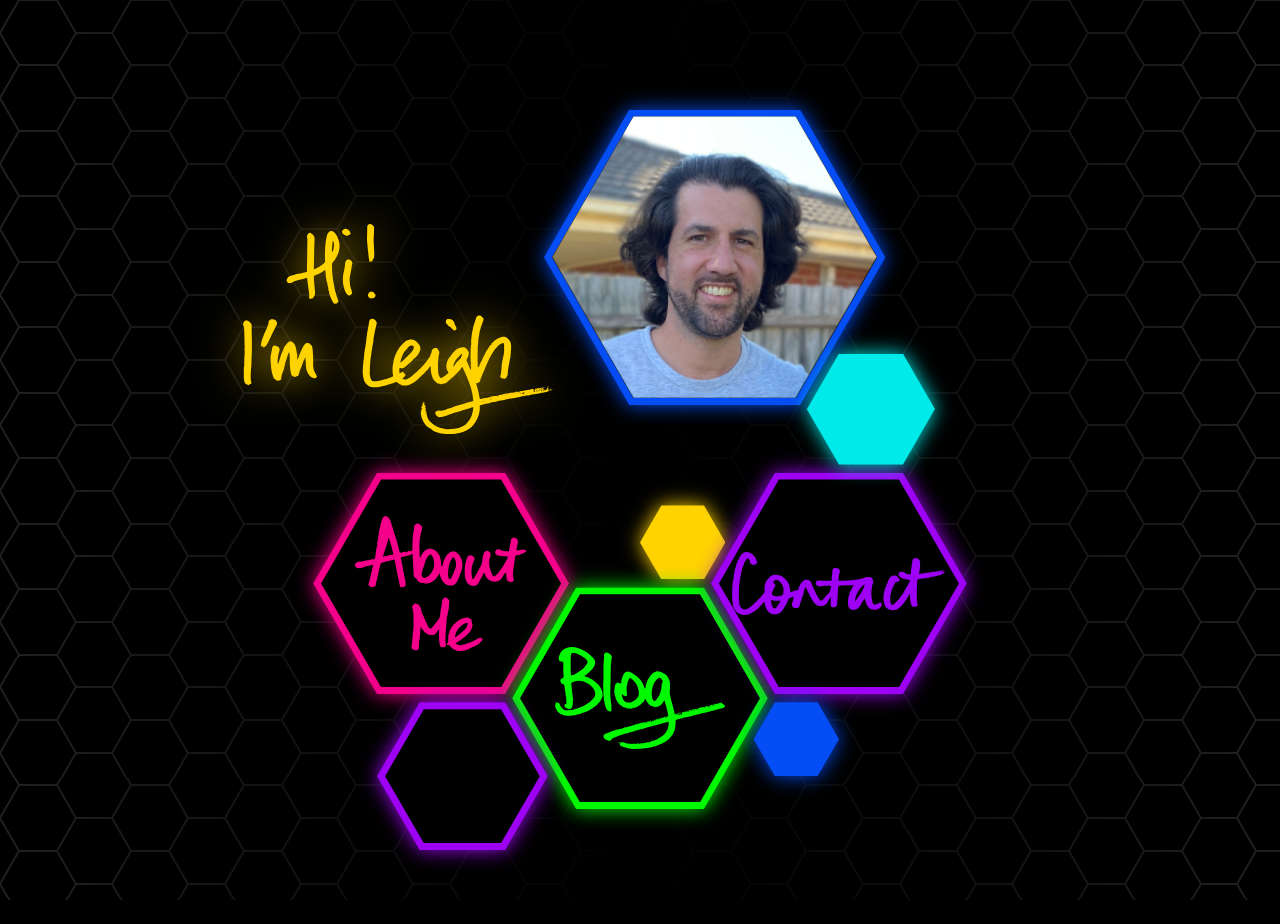
==== commit c1c26a50: "commenting and clean up" ====
--- a/index.html
+++ b/index.html
@@ -10,6 +10,7 @@
     <link rel="preconnect" href="https://fonts.gstatic.com" crossorigin>
     <link href="https://fonts.googleapis.com/css2?family=Roboto&display=swap" rel="stylesheet">
     <title>Home</title>
+    <!-- JS not required as hamburger menu removed from this page -->
     <!-- <script type="text/javascript" src="js/script.js"></script> -->
     <style>
          :root {
@@ -19,7 +20,7 @@
     </style>
 </head>
 
-<body style="overflow-x: hidden;">
+<body>
     <svg class="defs-clip-svg">
         <defs>
             <clipPath id="clip-hex-horizontal-square" clipPathUnits="objectBoundingBox">
@@ -30,56 +31,6 @@
             </clipPath>
         </defs>
     </svg>
-    <!-- <header id="header">
-        <div id="navbar">
-            <div id="hamburger-drop-shadow" class="glow-blue">
-                <div id="hamburger-container">
-                    <div id="hamburger">
-                        <div id="hamburger-bar-1" class="hamburger-bar"></div>
-                        <div id="hamburger-bar-2" class="hamburger-bar"></div>
-                        <div id="hamburger-bar-3" class="hamburger-bar"></div>
-                    </div>
-                </div>
-            </div>
-        </div>
-        <div id="nav-container" class="nav-up nav-transparent">
-            <nav id="nav">
-                <div id="close-button-container">
-                    <div id="close-button">
-                        <div class="close-button-bar-container">
-                            <div id="close-button-bar-1" class="close-button-bar"></div>
-                        </div>
-                        <div class="close-button-bar-container">
-                            <div id="close-button-bar-2" class="close-button-bar"></div>
-                        </div>
-                    </div>
-                </div>
-                <ul>
-                    <li class="glow-blue">
-                        <a id="nav-link-home" class="bg-blue-tablet hover-blue" href="index.html">
-                            <div class="nav-link-inner fg-blue">Home</div>
-                        </a>
-                    </li>
-                    <li class="glow-pink">
-                        <a id="nav-link-aboutme" class="bg-pink-tablet hover-pink" href="aboutme.html">
-                            <div class="nav-link-inner fg-pink"><span class="nav-break">About</span><span>Me</span></div>
-                        </a>
-                    </li>
-                    <li class="glow-green">
-                        <a id="nav-link-blog" class="bg-green-tablet hover-green" href="blog.html">
-                            <div class="nav-link-inner fg-green">Blog</div>
-                        </a>
-                    </li>
-                    <li class="glow-purple">
-                        <a id="nav-link-contact" class="bg-purple-tablet hover-purple" href="contact.html">
-                            <div class="nav-link-inner fg-purple">Contact</div>
-                        </a>
-                    </li>
-                </ul>
-            </nav>
-            <div id="nav-menu-modal-overlay"></div>
-        </div>
-    </header> -->
     <main>
         <div id="home-title-container">
             <div id="title-img-wrapper">
@@ -93,12 +44,16 @@
             </div>
         </div>
 
+        <!-- Graphical hexagon arrangment -->
+
         <div id="home-title-hex-container" class="hex-arrangement-anchor">
             <div id="hex1" class="hex-container abs glow-yellow">
                 <div class="hex bg-yellow">
                     <div class="hex-inner bg-yellow"></div>
                 </div>
             </div>
+
+            <!-- Photo in hexagon component -->
             <div id="hex2" class="hex-container abs glow-blue">
                 <div class="hex bg-blue">
                     <div class="hex-inner bg-black">
@@ -106,6 +61,7 @@
                     </div>
                 </div>
             </div>
+            <!-- Clickable link hex component -->
             <div id="hex3" class="hex-container abs grow glow-pink">
                 <a class="hex-link" href="aboutme.html">
                     <div class="hex bg-pink">
@@ -121,6 +77,7 @@
                     </div>
                 </a>
             </div>
+            <!-- Clickable link hex component -->
             <div id="hex4" class="hex-container abs grow glow-green">
                 <a class="hex-link" href="blog.html">
                     <div class="hex bg-green">
@@ -133,6 +90,7 @@
                     </div>
                 </a>
             </div>
+            <!-- Clickable link hex component -->
             <div id="hex5" class="hex-container abs grow glow-purple">
                 <a class="hex-link" href="contact.html">
                     <div class="hex bg-purple">
@@ -147,16 +105,22 @@
                     </div>
                 </a>
             </div>
+
+            <!-- Decorative hexagon component -->
             <div id="hex6" class="hex-container abs glow-purple">
                 <div class="hex bg-purple">
                     <div class="hex-inner bg-black"></div>
                 </div>
             </div>
+
+            <!-- Decorative hexagon component -->
             <div id="hex7" class="hex-container abs glow-blue">
                 <div class="hex bg-blue">
                     <div class="hex-inner bg-blue"></div>
                 </div>
             </div>
+
+            <!-- Decorative hexagon component -->
             <div id="hex8" class="hex-container abs glow-aqua">
                 <div class="hex bg-aqua">
                     <div class="hex-inner bg-aqua"></div>
--- a/css/style.css
+++ b/css/style.css
@@ -4,12 +4,15 @@
     padding: 0;
 }
 
+
+/* Constants and calculations for positioning and scaling of various sizes of hexagons */
+
  :root {
     --master-scale: 1;
     --maths-root3on2: 0.866025404;
     --master-hex-width: 16rem;
-    --master-hex-gap: 0.25rem;
-    --master-hex-border: 0.25rem;
+    --master-hex-gap: 0.5rem;
+    --master-hex-border: 0.5rem;
     --master-hex-nav-width: 8rem;
     --master-hex-nav-gap: 1rem;
     --master-hex-nav-border: 0.25rem;
@@ -105,7 +108,6 @@
 html {
     height: 100%;
     background-color: black;
-    /* background-image: linear-gradient(to right, transparent 0%, black 33.3333%, black 66.6666%, transparent 100%), url(../images/hextile0.5.svg); */
     background-image: linear-gradient(to right, transparent 0%, black 50%, transparent 100%), url(../images/hextile0.5.svg);
     background-attachment: fixed;
     font-family: Roboto, Arial, Helvetica, sans-serif;
@@ -122,6 +124,9 @@
     align-items: center;
 }
 
+
+/* General foreground colours */
+
 .fg-blue {
     color: var(--blue-2);
 }
@@ -154,6 +159,9 @@
     color: transparent;
 }
 
+
+/* General Background Colours */
+
 .bg-blue {
     background-color: var(--blue-2);
 }
@@ -189,6 +197,9 @@
 .bg-auto {
     background-color: var(--article-foreground, var(--page-theme-foreground, grey));
 }
+
+
+/* Background Colours used only for nav bar in tablet/desktop view */
 
 @media screen and (min-width: 550px) {
     .bg-blue-tablet {
@@ -220,6 +231,9 @@
     }
 }
 
+
+/* General SVG fill and stroke colours */
+
 svg.fill-blue path {
     fill: var(--blue-2);
 }
@@ -284,6 +298,9 @@
     stroke: var(--page-theme-foreground);
 }
 
+
+/* General rules for makign neon glow effect */
+
 .glow-blue {
     filter: drop-shadow(0px 0px 10px #054DF4);
 }
@@ -336,26 +353,30 @@
     filter: drop-shadow(0px 0px 10px black);
 }
 
+
+/* Container on home page for positioning hexagon arrangement */
+
 #home-title-container {
     position: absolute;
     display: flex;
     width: 100%;
     justify-content: flex-start;
 }
+
+
+/* Container for home page positioning of heading */
 
 #title-img-wrapper {
     position: relative;
     width: 80%;
     display: flex;
     justify-content: center;
-    padding: 0 1rem;
+    padding: 0 0 0 1rem;
 }
 
 .overlay {
     position: relative;
     z-index: 1;
-    /* transform: scale(0.8); */
-    /* flex-grow: 1; */
 }
 
 @media screen and (min-width: 550px) {
@@ -371,7 +392,7 @@
 }
 
 
-/* required to hide the svg definitions and stop them from appearing in the page flow.  display: none doesn't work because the definitions are lost */
+/* required to hide the svg definitions of clip paths and stop them from appearing in the page flow.  display: none doesn't work because the definitions are lost */
 
 .defs-clip-svg {
     position: absolute;
@@ -397,11 +418,6 @@
     justify-content: space-between;
     align-items: center;
 }
-
-
-/* #hamburger-drop-shadow {
-    filter: drop-shadow(0px 0px 10px black);
-} */
 
 #hamburger-container,
 #close-button-container {
@@ -430,7 +446,7 @@
 }
 
 
-/* overlay to create create false border around container */
+/* overlay to create create false border around container for hexagon border effect */
 
 #hamburger-container:before,
 #close-button-container:before {
@@ -445,6 +461,9 @@
     z-index: -2;
 }
 
+
+/* individual bars of hamburger and close button */
+
 .hamburger-bar,
 .close-button-bar {
     height: 6px;
@@ -486,7 +505,7 @@
 }
 
 
-/* This is the animated background hex behind the hamburger */
+/* This is the animated background hex behind the hamburger bars */
 
 #hamburger::before,
 #close-button::before {
@@ -526,6 +545,9 @@
     clip-path: url("#clip-hex-horizontal-square");
 }
 
+
+/* Make the hamburger and close buttons appear like a link */
+
 #hamburger:hover,
 #close-button:hover {
     cursor: pointer;
@@ -535,24 +557,23 @@
 #close-button:hover::before {
     opacity: 1;
     transform: scale(1);
-    /* filter: hue-rotate(30deg); */
-}
-
-#hamburger:hover::before {
-    background-color: var(--page-theme-foreground);
-}
-
-#hamburger:hover .hamburger-bar {
-    background-color: black;
-}
-
+}
+
+#hamburger:hover::before,
 #close-button:hover::before {
     background-color: var(--page-theme-foreground);
 }
 
+#hamburger:hover .hamburger-bar,
 #close-button:hover .close-button-bar {
     background-color: black;
 }
+
+
+/* END HAMBURGER */
+
+
+/* BEGIN NAV */
 
 #nav-container {
     position: absolute;
@@ -575,6 +596,9 @@
     box-shadow: 0px 0px 20px 20px black;
     background-color: black;
 }
+
+
+/* Nav drawer entry and exit for mobile view */
 
 #nav-container.nav-transparent {
     opacity: 0;
@@ -613,6 +637,9 @@
     transition-timing-function: ease;
 }
 
+
+/* Lots of colours for different colours nav menu items */
+
 nav a:hover {
     background: var(--page-theme-foreground);
     color: black;
@@ -663,6 +690,9 @@
     flex: auto;
     background-color: #0000007F;
 }
+
+
+/* Nav bar behaviour for tablet/desktop */
 
 @media screen and (min-width: 550px) {
     #navbar {
@@ -719,38 +749,15 @@
         color: var(--blue-2);
         border-radius: unset;
         padding: unset;
-        /* height: calc(8rem * var(--maths-root3on2)); */
-        /* width: 8rem; */
         width: var(--hex-nav-width);
         height: var(--hex-nav-height);
         clip-path: url(#clip-hex-horizontal-preshaped);
-        /* display: flex; */
-        /* flex-direction: column; */
-        /* justify-content: center; */
-        /* align-items: center; */
         text-align: center;
-        /* font-size: 1.5rem; */
         position: absolute;
         transition-property: transform;
         transition-duration: 0.3s;
         transition-timing-function: ease;
     }
-    /* nav a#nav-link-home {
-        background-color: var(--blue-2);
-        color: var(--blue-2);
-    }
-    nav a#nav-link-aboutme {
-        background-color: var(--pink-2);
-        color: var(--pink-2);
-    }
-    nav a#nav-link-blog {
-        background-color: var(--green-2);
-        color: var(--green-2);
-    }
-    nav a#nav-link-contact {
-        background-color: var(--purple-2);
-        color: var(--purple-2);
-    } */
     nav a .nav-link-inner {
         position: absolute;
         top: var(--hex-nav-border-x);
@@ -770,37 +777,52 @@
     nav a span.nav-break::after {
         content: '';
     }
-    nav a:hover .nav-link-inner {
+    nav a:hover .nav-link-inner,
+    nav a:active .nav-link-inner,
+    nav a:focus .nav-link-inner {
         color: black;
     }
-    nav a:hover {
+    nav a:hover,
+    nav a:active,
+    nav a:focus {
         transform: scale(1.1);
     }
-    nav a#nav-link-home:hover .nav-link-inner {
+    nav a#nav-link-home:hover .nav-link-inner,
+    nav a#nav-link-home:active .nav-link-inner,
+    nav a#nav-link-home:focus .nav-link-inner,
+    nav a#nav-link-home:hover,
+    nav a#nav-link-home:active,
+    nav a#nav-link-home:focus {
         background-color: var(--blue-2);
     }
-    nav a#nav-link-home:hover {
-        background-color: var(--blue-2);
-    }
-    nav a#nav-link-aboutme:hover .nav-link-inner {
+    nav a#nav-link-aboutme:hover .nav-link-inner,
+    nav a#nav-link-aboutme:active .nav-link-inner,
+    nav a#nav-link-aboutme:focus .nav-link-inner,
+    nav a#nav-link-aboutme:hover,
+    nav a#nav-link-aboutme:active,
+    nav a#nav-link-aboutme:focus {
         background-color: var(--pink-2);
     }
-    nav a#nav-link-aboutme:hover {
-        background-color: var(--pink-2);
-    }
-    nav a#nav-link-blog:hover .nav-link-inner {
+    nav a#nav-link-blog:hover .nav-link-inner,
+    nav a#nav-link-blog:active .nav-link-inner,
+    nav a#nav-link-blog:focus .nav-link-inner,
+    nav a#nav-link-blog:hover,
+    nav a#nav-link-blog:active,
+    nav a#nav-link-blog:focus {
         background-color: var(--green-2);
     }
-    nav a#nav-link-blog:hover {
-        background-color: var(--green-2);
-    }
-    nav a#nav-link-contact:hover .nav-link-inner {
+    nav a#nav-link-contact:hover .nav-link-inner,
+    nav a#nav-link-contact:active .nav-link-inner,
+    nav a#nav-link-contact:focus .nav-link-inner,
+    nav a#nav-link-contact:hover,
+    nav a#nav-link-contact:active,
+    nav a#nav-link-contact:focus {
         background-color: var(--purple-2);
     }
-    nav a#nav-link-contact:hover {
-        background-color: var(--purple-2);
-    }
-}
+}
+
+
+/* Nav bar placement at upper right in desktop view */
 
 @media screen and (min-width: 1000px) {
     #nav-container {
@@ -823,15 +845,15 @@
 /* BEGIN GENERIC MAIN */
 
 main {
-    /* padding based on 5rem for hamburger, + 1rem top and bottom extra padding */
-    padding: 10rem 1rem 1rem;
+    padding: 4rem 1rem 1rem;
     flex-grow: 1;
     position: relative;
     max-width: 1000px;
-    /* overflow-x: hidden; */
+    /* overflow-x: hidden; THIS BREAKS IOS COMPATIBILITY FOR SOME REASON, but it was used to restrict ability to scroll right in mobile view, particularly in index.html when excess content overflows to right*/
 }
 
 header+main {
+    /* padding based on 5rem for hamburger, + 1rem top and bottom extra padding */
     padding: 8rem 1rem 1rem;
 }
 
@@ -845,8 +867,6 @@
 
 footer {
     padding: 3rem 1rem 1rem;
-    /* max-width: 600px; */
-    /* border-top: 0.5px solid var(--pink-2); */
 }
 
 footer p {
@@ -855,13 +875,18 @@
 }
 
 @media screen and (min-width: 550px) {
+    /* move main down if on any page with a header (all except index.html) */
     header+main {
         padding: calc(1.5 * var(--hex-nav-height) + var(--hex-nav-gap-half-vertical) + 5rem) 1rem 1rem;
     }
+    /* main is higher on index.html because sthere is no header section */
     main {
-        padding: 8rem 1rem 1rem;
-    }
-}
+        padding: 4rem 1rem 1rem;
+    }
+}
+
+
+/* Paragraphs appearing as direct children of articles or sections (as used on Blog List, Blog Page, About Me etc */
 
 article>p,
 section>p,
@@ -870,6 +895,9 @@
     line-height: 1.4;
 }
 
+
+/* Multicolumn used for ul on about me page */
+
 @media screen and (min-width: 400px) {
     ul.multi-column {
         column-count: 2;
@@ -881,6 +909,9 @@
         column-count: 3;
     }
 }
+
+
+/* Figure component used extensively for captioned images on Blog, About Me pages. */
 
 figure {
     display: flex;
@@ -888,11 +919,18 @@
     justify-content: center;
     align-items: center;
     margin: 2rem auto;
-}
+    clear: both;
+}
+
+
+/* No bottom border if last item on page */
 
 figure:last-child {
     margin: 2rem auto 0;
 }
+
+
+/* float left or right in tablet */
 
 @media screen and (min-width: 550px) {
     figure.float-left {
@@ -913,6 +951,9 @@
         text-align: justify;
     }
 }
+
+
+/* float left or right in desktop */
 
 @media screen and (min-width: 1000px) {
     figure.float-left-desktop {
@@ -944,6 +985,9 @@
 h6 {
     color: var(--article-foreground, var(--page-theme-foreground, grey));
 }
+
+
+/* prevent headings from floating around images */
 
 h1,
 section>h2,
@@ -965,6 +1009,9 @@
     margin-top: 1rem;
 }
 
+
+/* disable browser colouring of links */
+
 a:visited {
     color: var(--page-theme-background);
 }
@@ -988,6 +1035,9 @@
     margin: 2rem 0;
 }
 
+
+/* Classes to generically arrange items in flex box based on initial direction and changing direction at different screen widths */
+
 .alignment-container {
     display: flex;
     width: 100%;
@@ -1047,6 +1097,9 @@
 
 
 /* END GENERIC MAIN */
+
+
+/* Colouring, positioning, scaling of hexagons */
 
 
 /* BEGIN GENERIC HEX */
@@ -1093,37 +1146,59 @@
     position: absolute;
 }
 
-.hex-link:hover svg path {
+
+/* Inversion of hexagon colours and colours if child elements to give animation for external links etc */
+
+.hex-link:hover svg path,
+.hex-link:active svg path,
+.hex-link:focus svg path {
     fill: black;
 }
 
-.hex-link:hover .bg-blue .hex-inner {
+.hex-link:hover .bg-blue .hex-inner,
+.hex-link:active .bg-blue .hex-inner,
+.hex-link:focus .bg-blue .hex-inner {
     background-color: var(--blue-2);
 }
 
-.hex-link:hover .bg-green .hex-inner {
+.hex-link:hover .bg-green .hex-inner,
+.hex-link:active .bg-green .hex-inner,
+.hex-link:focus .bg-green .hex-inner {
     background-color: var(--green-2);
 }
 
-.hex-link:hover .bg-pink .hex-inner {
+.hex-link:hover .bg-pink .hex-inner,
+.hex-link:active .bg-pink .hex-inner,
+.hex-link:focus .bg-pink .hex-inner {
     background-color: var(--pink-2);
 }
 
-.hex-link:hover .bg-purple .hex-inner {
+.hex-link:hover .bg-purple .hex-inner,
+.hex-link:active .bg-purple .hex-inner,
+.hex-link:focus .bg-purple .hex-inner {
     background-color: var(--purple-2);
 }
 
-.hex-link:hover .bg-aqua .hex-inner {
+.hex-link:hover .bg-aqua .hex-inner,
+.hex-link:active .bg-aqua .hex-inner,
+.hex-link:focus .bg-aqua .hex-inner {
     background-color: var(--aqua-2);
 }
 
-.hex-link:hover .bg-yellow .hex-inner {
+.hex-link:hover .bg-yellow .hex-inner,
+.hex-link:active .bg-yellow .hex-inner,
+.hex-link:focus .bg-yellow .hex-inner {
     background-color: var(--yellow-2);
 }
 
-.hex-link:hover .bg-auto .hex-inner {
+.hex-link:hover .bg-auto .hex-inner,
+.hex-link:active .bg-auto .hex-inner,
+.hex-link:focus .bg-auto .hex-inner {
     background-color: var(--page-theme-foreground);
 }
+
+
+/* Grow effect for hover/active */
 
 .hex-container.grow .hex-link {
     transition-property: transform;
@@ -1131,15 +1206,21 @@
     transition-timing-function: ease;
 }
 
-.hex-container.grow .hex-link:hover {
+.hex-container.grow .hex-link:hover,
+.hex-container.grow .hex-link:active,
+.hex-container.grow .hex-link:focus {
     transform: scale(1.1);
 }
 
-#home-title-hex-container .hex-container.grow .hex-link:hover {
+#home-title-hex-container .hex-container.grow .hex-link:hover,
+#home-title-hex-container .hex-container.grow .hex-link:active,
+#home-title-hex-container .hex-container.grow .hex-link:focus {
     transform: scale(1.05);
 }
 
-.hex-container.grow:hover {
+.hex-container.grow:hover,
+.hex-container.grow:active,
+.hex-container.grow:focus {
     z-index: 1;
 }
 
@@ -1162,6 +1243,9 @@
     width: var(--hex-secondary-width);
     height: var(--hex-secondary-height);
 }
+
+
+/* Grows some hexes on desktop */
 
 @media screen and (min-width: 1000px) {
     .hex-container.primary-desktop {
@@ -1176,13 +1260,9 @@
     bottom: var(--hex-border-y);
     left: var(--hex-border-x);
     right: var(--hex-border-x);
-    /* background-color: grey; */
     display: flex;
     justify-content: center;
     align-items: center;
-    /* transition-property: background-color;
-transition-duration: 0.3s;
-transition-timing-function: ease; */
 }
 
 .hex-container.icon .hex-inner {
@@ -1205,7 +1285,6 @@
 }
 
 .hex-inner svg {
-    /* scale: 100%; */
     max-width: 90%;
 }
 
@@ -1228,7 +1307,6 @@
 
 .hex-arrangement-anchor {
     position: relative;
-    /* border: 1px white solid; */
 }
 
 
@@ -1236,6 +1314,9 @@
 
 
 /* BEGIN SPECIFIC HOME STYLES */
+
+
+/* Arrangement of hexagons in cluster on index.html */
 
 #home-title-hex-container #hex1 {
     left: var(--hex-align-right-edge);
@@ -1297,8 +1378,11 @@
 }
 
 #home-title-container {
-    top: 4rem;
-}
+    top: 1rem;
+}
+
+
+/* rearrangment of hexagons on index.html at tablet and desktop width */
 
 @media screen and (min-width: 550px) {
     #home-title-hex-container #hex2 {
@@ -1366,7 +1450,7 @@
         top: 4rem;
     }
     #home-title-container {
-        top: 18rem;
+        top: 14rem;
     }
 }
 
@@ -1375,11 +1459,17 @@
 
 
 /* BEGIN SPECIFIC ABOUT ME STYLES */
+
+
+/* square icon overflows hexagon boundary */
 
 #svg-icon-resume {
     height: 70%;
     width: 70%;
 }
+
+
+/* alignment and tweaking of tables */
 
 .grow-shrink {
     flex-grow: 1;
@@ -1396,15 +1486,14 @@
     gap: 4rem;
 }
 
-th.year {
-    hyphens: none;
-}
-
 
 /* END SPECIFIC ABOUT ME STYLES */
 
 
 /* BEGIN SPECIFIC CONTACT STYLES */
+
+
+/* Arrangement of hexagons on contact page */
 
 #contact-hex-icons-container {
     top: var(--hex-icon-move-NE-y);
@@ -1420,11 +1509,15 @@
     width: 70%;
 }
 
-#hex-container-icon-github a:hover .hex-inner {
+#hex-container-icon-github a:hover .hex-inner,
+#hex-container-icon-github a:active .hex-inner,
+#hex-container-icon-github a:focus .hex-inner {
     background-color: var(--pink-2);
 }
 
-#hex-container-icon-github a:hover path {
+#hex-container-icon-github a:hover path,
+#hex-container-icon-github a:active path,
+#hex-container-icon-github a:focus path {
     fill: black;
 }
 
@@ -1442,11 +1535,15 @@
     top: calc(var(--hex-icon-move-S-y) + var(--hex-icon-move-SW-y));
 }
 
-#hex-container-icon-codepen a:hover .hex-inner {
+#hex-container-icon-codepen a:hover .hex-inner,
+#hex-container-icon-codepen a:active .hex-inner,
+#hex-container-icon-codepen a:focus .hex-inner {
     background-color: var(--yellow-2);
 }
 
-#hex-container-icon-codepen a:hover path {
+#hex-container-icon-codepen a:hover path,
+#hex-container-icon-codepen a:active path,
+#hex-container-icon-codepen a:focus path {
     fill: var(--yellow-2);
     stroke: black;
 }
@@ -1472,6 +1569,9 @@
 #hex-container-icon-email svg {
     width: 55%;
 }
+
+
+/* Rearrangement of hexagons on tablet and desktop pages */
 
 @media screen and (min-width: 550px) {
     #contact-hex-icons-container {
@@ -1483,19 +1583,20 @@
         /* top: var(--hex-icon-move-S-y); */
     }
     #hex-container-icon-gitlab {
+        left: calc(var(--hex-icon-align-middle) + var(--hex-icon-move-SE-x));
+        top: var(--hex-icon-move-SE-y);
+    }
+    #hex-container-icon-linkedin {
+        top: 0;
+    }
+    #hex-container-icon-codepen {
+        top: var(--hex-icon-move-SW-y);
+    }
+    #hex-container-icon-email {
         left: calc(var(--hex-icon-align-middle) + var(--hex-icon-move-E-x));
         top: 0;
         /* top: var(--hex-icon-move-S-y); */
     }
-    #hex-container-icon-linkedin {
-        top: 0;
-    }
-    #hex-container-icon-codepen {
-        top: var(--hex-icon-move-SW-y);
-    }
-    #hex-container-icon-email {
-        top: var(--hex-icon-move-SE-y);
-    }
     #contact-hex-icons-container {
         top: 0;
     }
@@ -1506,6 +1607,9 @@
 
 
 /* BEGIN BLOG SPECIFIC STYLES */
+
+
+/* Dark transparentish card behind each blog post summary */
 
 .blog-post-summary {
     padding: 1rem;
@@ -1527,6 +1631,9 @@
     gap: 1rem;
 }
 
+
+/* Rearrangement of blog post summary cards at tablet and desktop width. */
+
 @media screen and (min-width: 550px) {
     .blog-post-summary {
         gap: 1rem;
@@ -1546,11 +1653,17 @@
     }
 }
 
+
+/* Vertical alignment of blog post summary info to align with larger adjacent image hexagon */
+
 @media screen and (min-width: 1000px) {
     .blog-post-summary {
         align-items: center;
     }
 }
+
+
+/* Arrangement of subcomponents of Blog post summary info half */
 
 .blog-post-summary-info,
 .blog-post-summary-info-title,
@@ -1595,6 +1708,9 @@
 
 
 /* BEGIN BLOG POST SPECIFIC STYLES */
+
+
+/* Go Back icon at bottom of every blog post page */
 
 #svg-icon-goback {
     transition-property: transform;
@@ -1604,6 +1720,9 @@
     width: 70%;
 }
 
+
+/* Rotation of go back icon at bottom of page */
+
 .hex-container.grow .hex-link:hover #svg-icon-goback {
     transform: rotate(-45deg);
 }
@@ -1620,6 +1739,9 @@
     max-width: 100%;
 }
 
+
+/* List of blog posts on Blog page */
+
 .list-flex {
     display: flex;
     flex-direction: column;
@@ -1635,6 +1757,9 @@
 
 
 /* BEGIN EMAIL SPECIFIC STYLES */
+
+
+/* Container to align entire email form */
 
 #email-form-container {
     max-width: 600px;
@@ -1653,6 +1778,9 @@
     gap: 2rem;
 }
 
+
+/* Group label and input together for alignment */
+
 .label-and-input {
     display: flex;
     flex-direction: column;
@@ -1682,20 +1810,13 @@
 #email-form textarea {
     background-color: transparent;
     padding: 0.5rem;
-    /* border-color: var(--page-theme-background); */
     color: #CFCFCF;
-    box-shadow: 0 0 4px 4px var(--page-theme-background);
-    border-width: 0;
+    border-width: 1;
+    border-color: var(--page-theme-foreground);
 }
 
 #email-form textarea {
     resize: vertical;
-}
-
-#email-form #submit {
-    appearance: none;
-    background-color: var(--page-theme-foreground);
-    cursor: pointer;
 }
 
 #email-form input[type=text],
@@ -1708,18 +1829,13 @@
 #email-form input[type=text]:focus-visible,
 #email-form textarea:focus-visible {
     outline: none;
-    box-shadow: 0 0 6px 6px var(--purple-0);
+    box-shadow: 0 0 4px 4px var(--aqua-0);
 }
 
 #email-form input[type=text]:focus,
 #email-form textarea:focus {
     outline: none;
-    box-shadow: 0 0 6px 6px var(--purple-0);
-}
-
-#email-form input[type=text]:focus,
-#email-form textarea:focus {
-    color: var(--purple-0);
+    box-shadow: 0 0 4px 4px var(--aqua-0);
 }
 
 #svg-icon-send {
